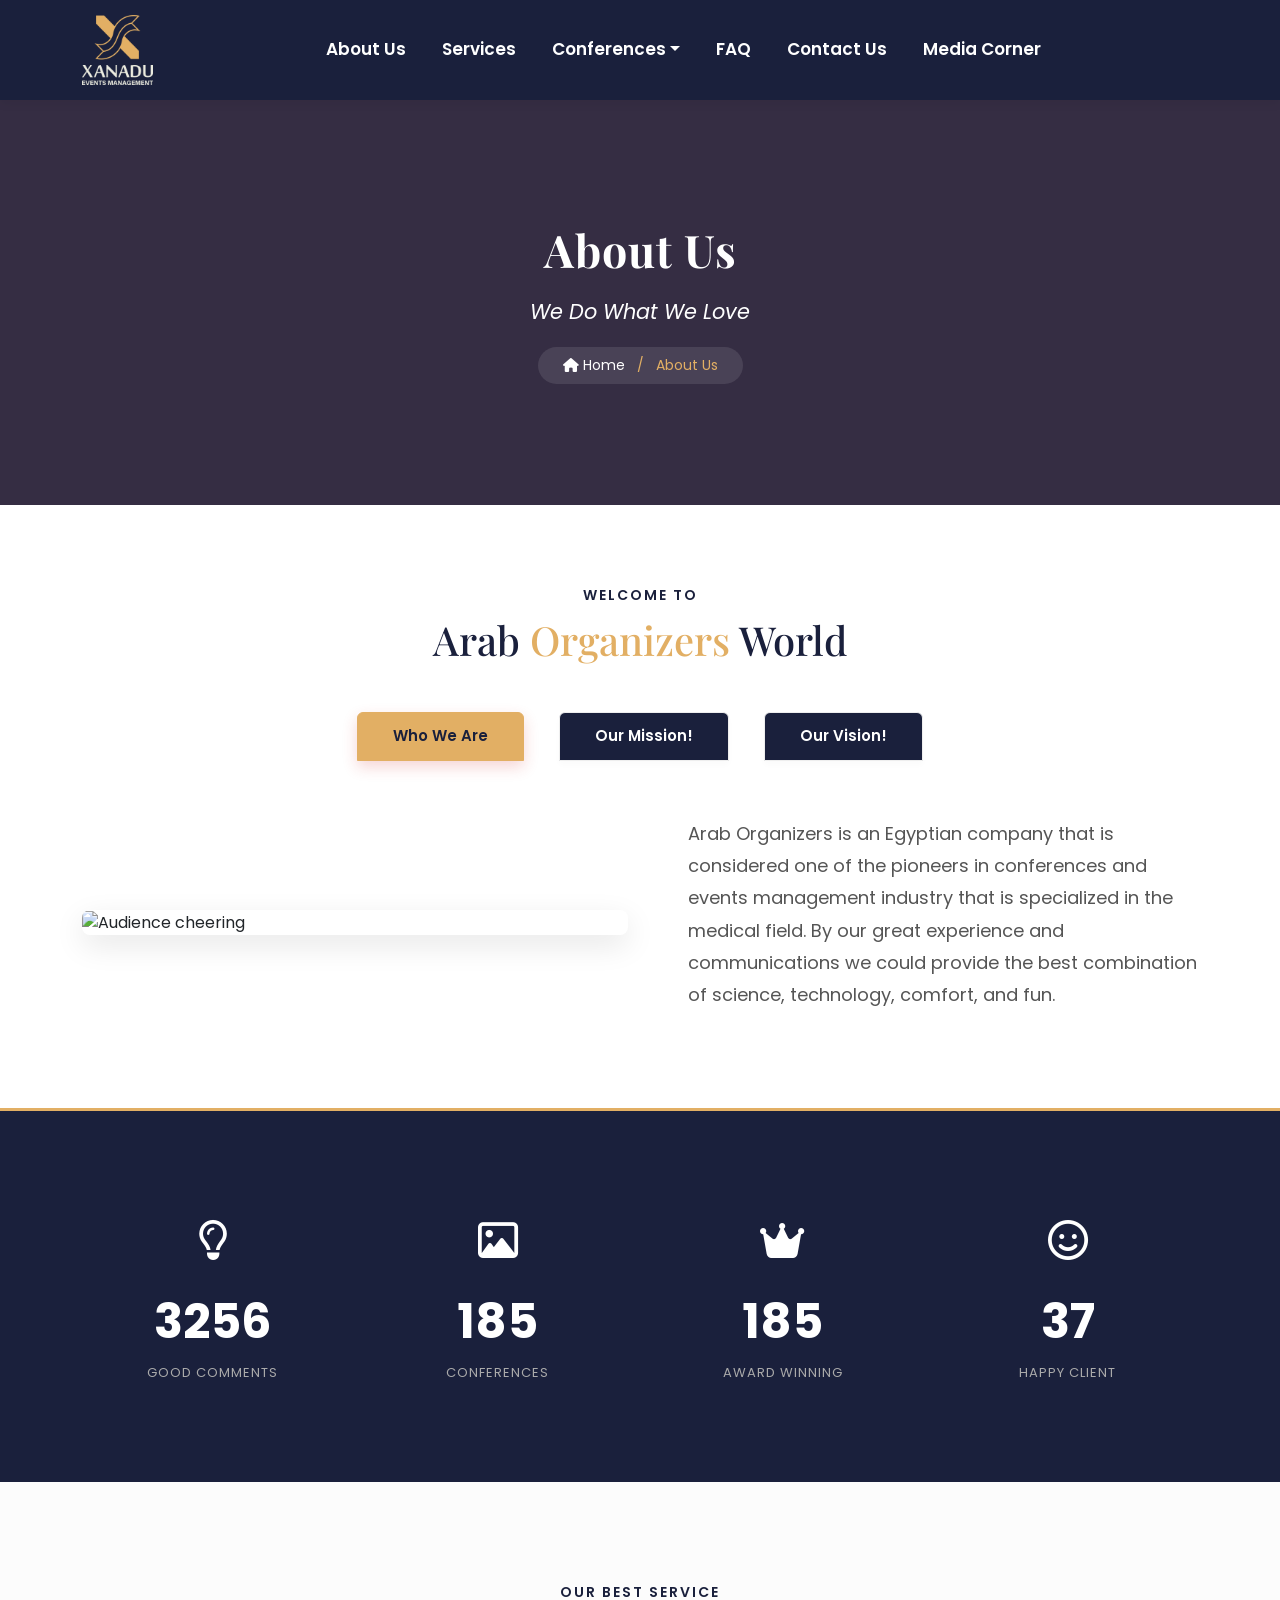
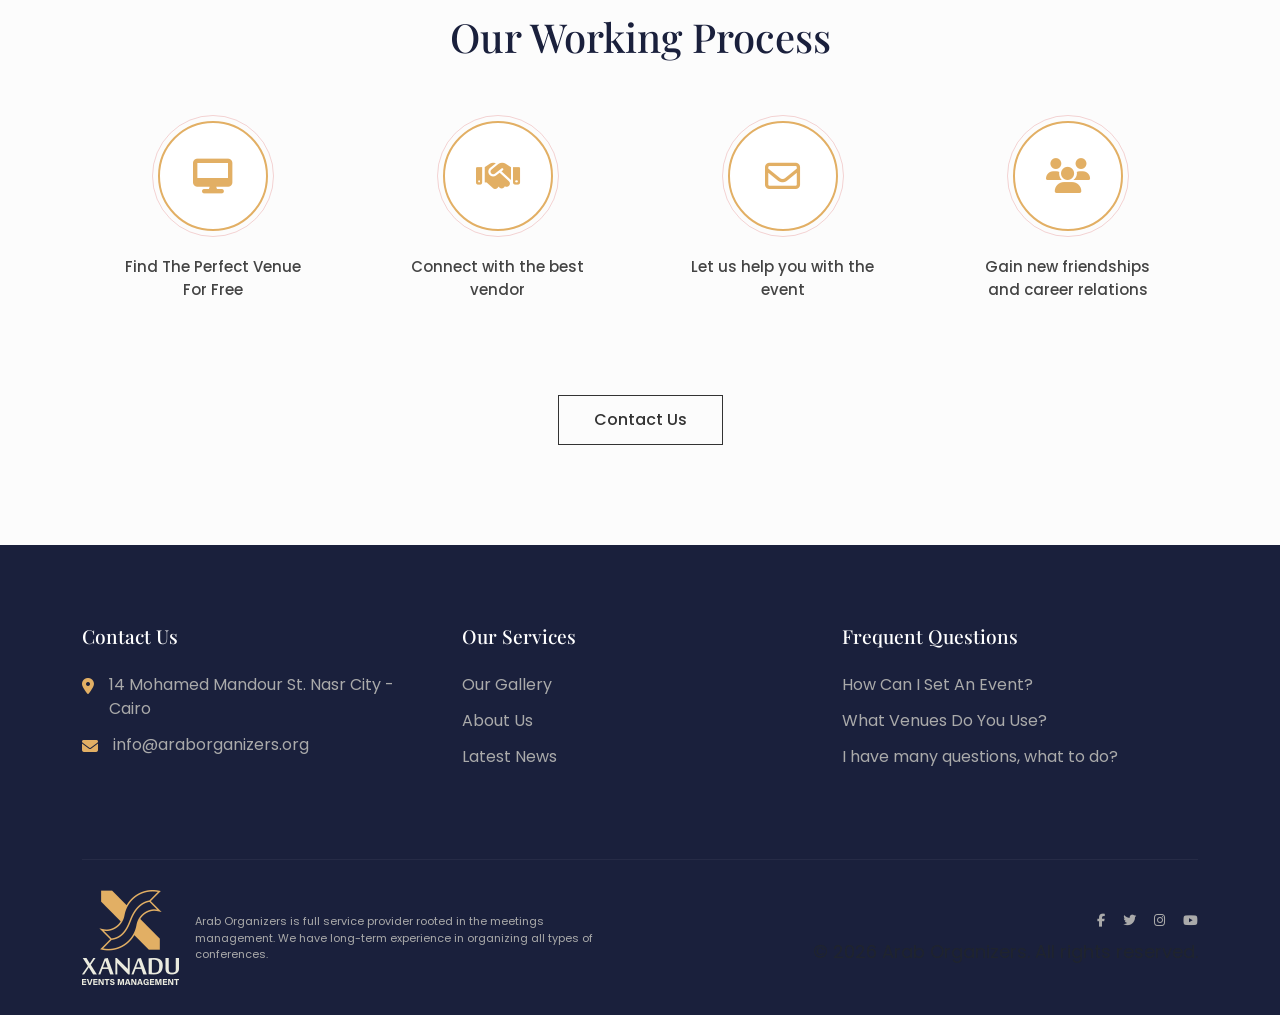
==== about.html @ 1589e089 "Add files via upload" ====
<!doctype html>
<html lang="en">
  <head>
    <meta charset="UTF-8" />
    <meta name="viewport" content="width=device-width, initial-scale=1.0" />
    <title>About Us - Arab Organizers</title>

    <!-- Bootstrap 5 CSS -->
    <link
      href="https://cdn.jsdelivr.net/npm/bootstrap@5.3.2/dist/css/bootstrap.min.css"
      rel="stylesheet"
    />

    <!-- Font Awesome for Icons -->
    <link
      rel="stylesheet"
      href="https://cdnjs.cloudflare.com/ajax/libs/font-awesome/6.4.2/css/all.min.css"
    />

    <!-- AOS Animation CSS -->
    <link href="https://unpkg.com/aos@2.3.1/dist/aos.css" rel="stylesheet" />

    <!-- Google Fonts -->
    <link
      href="https://fonts.googleapis.com/css2?family=Playfair+Display:ital,wght@0,400;0,600;0,700;1,400&family=Poppins:wght@300;400;500;600;700&display=swap"
      rel="stylesheet"
    />

    <link rel="stylesheet" href="style.css" />
    <!-- <style>
      /* ========================================== */
      /* Core Variables matching style.css */
      /* ========================================== */
      :root {
        --primary-red: #d32f2f;
        --primary-red-hover: #b71c1c;
        --dark-bg: #120923;
        --darker-bg: #0a0414;
        --text-gray: #6c757d;
        --primary-beige: #f9e49e;
        --primary-gold: #e2af64;
        --primary-navy: #1a203c;
        --primary-white: #ffffff;
      }

      html,
      body {
        overflow-x: clip;
        width: 100%;
        margin: 0;
        padding: 0;
        position: relative;
        font-family: "Poppins", sans-serif;
      }

      h1,
      h2,
      h3,
      h4,
      h5,
      h6,
      .serif-font {
        font-family: "Playfair Display", serif;
      }

      /* --- Top Bar --- */
      .top-bar {
        background-color: var(--primary-red);
        font-size: 13px;
        padding: 8px 0;
        color: white;
      }
      .top-bar a {
        color: white;
        text-decoration: none;
        margin-left: 10px;
        transition: 0.3s;
      }
      .top-bar a:hover {
        color: #f8f9fa;
        opacity: 0.8;
      }
      .social-icons a {
        margin-left: 15px;
        font-size: 14px;
      }

      /* --- Navbar --- */
      .navbar {
        box-shadow: 0 4px 10px rgba(0, 0, 0, 0.05);
        padding: 15px 0;
        background: var(--primary-navy);
        transition: all 0.3s ease;
      }
      .navbar-brand img {
        max-height: 50px;
      }
      .nav-link {
        font-weight: 600;
        font-size: 14px;
        color: var(--primary-white) !important;
        margin: 0 10px;
        text-transform: capitalize;
        transition: 0.3s;
      }
      .nav-link:hover,
      .nav-link.active {
        color: var(--primary-gold) !important;
      }
      .navbar-toggler {
        border: 2px solid var(--primary-gold) !important;
        outline: none !important;
      }
      .navbar-toggler .navbar-toggler-icon {
        background-image: url("data:image/svg+xml,%3csvg viewBox='0 0 30 30' xmlns='http://www.w3.org/2000/svg'%3e%3cpath stroke='rgba(226,175,100)' stroke-width='2' stroke-linecap='round' stroke-miterlimit='10' d='M4 7h22M4 15h22M4 23h22'/%3e%3c/svg%3e");
      }

      /* --- Page Header Banner --- */
      .page-header {
        position: relative;
        height: 45vh;
        min-height: 350px;
        display: flex;
        align-items: center;
        justify-content: center;
        overflow: hidden;
      }
      .page-header .bg-img {
        position: absolute;
        top: 0;
        left: 0;
        width: 100%;
        height: 100%;
        background-image: url("https://images.unsplash.com/photo-1511578314322-379afb476865?ixlib=rb-4.0.3&auto=format&fit=crop&w=1920&q=80");
        background-size: cover;
        background-position: center;
        background-attachment: fixed;
        z-index: 0;
      }
      .page-header .overlay {
        position: absolute;
        top: 0;
        left: 0;
        width: 100%;
        height: 100%;
        background: rgba(18, 9, 35, 0.85);
        z-index: 1;
      }
      .page-header .content {
        z-index: 2;
      }
      .page-header h1 {
        font-size: 3.5rem;
        font-weight: 700;
        letter-spacing: 2px;
      }
      .page-header p {
        color: var(--primary-white);
        font-size: 1.2rem;
      }
      .breadcrumbs {
        margin-top: 20px;
        background: rgba(255, 255, 255, 0.1);
        display: inline-block;
        padding: 8px 25px;
        border-radius: 30px;
        font-size: 14px;
      }
      .breadcrumbs span {
        color: var(--primary-gold);
      }

      /* --- About Tabs Section --- */
      .about-intro-section {
        padding: 80px 0;
        background: #ffffff;
      }
      .section-subtitle {
        color: var(--primary-red);
        font-size: 14px;
        text-transform: uppercase;
        letter-spacing: 2px;
        font-weight: 600;
        margin-bottom: 10px;
      }
      .about-intro-section h2 {
        font-size: 2.5rem;
        color: var(--primary-navy);
        margin-bottom: 40px;
      }

      .about-tabs {
        justify-content: center;
        border-bottom: none;
        margin-bottom: 40px;
        gap: 15px;
      }
      .about-tabs .nav-item {
        margin-bottom: 10px;
      }
      .about-tabs .nav-link {
        color: #333;
        background-color: #fff;
        border: 1px solid #eee;
        padding: 12px 35px;
        font-weight: 600;
        font-size: 15px;
        transition: all 0.3s ease;
        box-shadow: 0 4px 6px rgba(0, 0, 0, 0.02);
      }
      .about-tabs .nav-link:hover {
        border-color: var(--primary-red);
        color: var(--primary-red);
      }
      .about-tabs .nav-link.active {
        background-color: var(--primary-red);
        color: white;
        border-color: var(--primary-red);
        box-shadow: 0 6px 15px rgba(211, 47, 47, 0.2);
      }

      .tab-pane-content {
        animation: fadeIn 0.5s ease-in-out;
      }
      @keyframes fadeIn {
        from {
          opacity: 0;
          transform: translateY(10px);
        }
        to {
          opacity: 1;
          transform: translateY(0);
        }
      }

      .about-text-content {
        font-size: 16px;
        line-height: 1.8;
        color: #555;
      }
      .about-text-content h4 {
        color: var(--primary-navy);
        margin-bottom: 20px;
        font-size: 1.5rem;
      }
      .mission-list {
        list-style: none;
        padding: 0;
        margin-top: 20px;
      }
      .mission-list li {
        margin-bottom: 15px;
        font-size: 15px;
        display: flex;
        align-items: center;
      }
      .mission-list li i {
        color: var(--primary-red);
        font-size: 18px;
        margin-right: 15px;
      }
      .about-image-wrapper {
        position: relative;
        overflow: hidden;
        border-radius: 8px;
        box-shadow: 0 10px 30px rgba(0, 0, 0, 0.1);
      }
      .about-image-wrapper img {
        width: 100%;
        transition: transform 0.5s ease;
      }
      .about-image-wrapper:hover img {
        transform: scale(1.05);
      }

      /* --- Counters Section --- */
      .counters-section {
        background-color: var(--dark-bg);
        padding: 80px 0;
        color: white;
        text-align: center;
        border-top: 3px solid var(--primary-gold);
      }
      .counter-item {
        padding: 20px;
      }
      .counter-icon {
        font-size: 40px;
        color: white;
        margin-bottom: 15px;
        transition: transform 0.3s ease;
      }
      .counter-item:hover .counter-icon {
        transform: translateY(-10px);
        color: var(--primary-gold);
      }
      .counter-number {
        font-size: 3rem;
        font-weight: 700;
        font-family: "Poppins", sans-serif;
        margin-bottom: 5px;
      }
      .counter-title {
        font-size: 13px;
        text-transform: uppercase;
        letter-spacing: 1px;
        color: #aaa;
      }

      /* --- Working Process Section --- */
      .process-section {
        padding: 100px 0;
        background-color: #fcfcfc;
        text-align: center;
      }
      .process-title {
        font-size: 2.5rem;
        color: var(--primary-navy);
        margin-bottom: 60px;
      }
      .process-item {
        margin-bottom: 40px;
        transition: transform 0.3s ease;
      }
      .process-item:hover {
        transform: translateY(-10px);
      }
      .process-icon-box {
        width: 110px;
        height: 110px;
        border: 2px solid var(--primary-red);
        border-radius: 50%;
        display: flex;
        align-items: center;
        justify-content: center;
        margin: 0 auto 25px;
        font-size: 35px;
        color: var(--primary-red);
        background: white;
        transition: all 0.4s ease;
        position: relative;
      }
      .process-icon-box::after {
        content: "";
        position: absolute;
        top: -8px;
        left: -8px;
        right: -8px;
        bottom: -8px;
        border: 1px solid rgba(211, 47, 47, 0.2);
        border-radius: 50%;
        transition: all 0.4s ease;
      }
      .process-item:hover .process-icon-box {
        background: var(--primary-red);
        color: white;
        box-shadow: 0 10px 20px rgba(211, 47, 47, 0.3);
      }
      .process-item:hover .process-icon-box::after {
        transform: scale(1.1);
        border-color: transparent;
      }
      .process-item p {
        font-size: 15px;
        color: #444;
        font-weight: 500;
        max-width: 200px;
        margin: 0 auto;
      }
      .btn-outline-dark-custom {
        border: 1px solid #333;
        color: #333;
        padding: 12px 35px;
        font-weight: 500;
        border-radius: 0;
        margin-top: 30px;
        transition: all 0.3s;
      }
      .btn-outline-dark-custom:hover {
        background: var(--primary-navy);
        color: white;
        border-color: var(--primary-navy);
      }

      /* --- Footer --- */
      .footer {
        background-color: var(--primary-navy);
        color: #aaa;
        padding: 80px 0 30px;
        overflow: hidden;
      }
      .footer h4 {
        color: white;
        font-size: 1.2rem;
        margin-bottom: 25px;
        position: relative;
      }
      .footer-contact li {
        margin-bottom: 15px;
        display: flex;
        word-break: break-word;
      }
      .footer-contact i {
        color: var(--primary-gold);
        margin-right: 15px;
        margin-top: 5px;
      }
      .footer-links {
        list-style: none;
        padding: 0;
      }
      .footer-links li {
        margin-bottom: 12px;
      }
      .footer-links a {
        color: #aaa;
        text-decoration: none;
        transition: 0.3s;
      }
      .footer-links a:hover {
        color: var(--primary-gold);
        padding-left: 5px;
      }
      .footer-bottom {
        border-top: 1px solid rgba(255, 255, 255, 0.05);
        margin-top: 50px;
        padding-top: 30px;
        display: flex;
        flex-wrap: wrap;
        justify-content: space-between;
        align-items: center;
        font-size: 13px;
        gap: 20px;
      }
      .footer-social a {
        color: #aaa;
        margin-left: 15px;
        transition: 0.3s;
        display: inline-block;
      }
      .footer-social a:hover {
        color: var(--primary-gold);
      }

      .scroll-top {
        position: fixed;
        bottom: 30px;
        right: 30px;
        background: var(--primary-gold);
        color: white;
        width: 40px;
        height: 40px;
        display: flex;
        align-items: center;
        justify-content: center;
        border-radius: 4px;
        text-decoration: none;
        opacity: 0;
        transition: 0.3s;
        z-index: 999;
      }
      .scroll-top.show {
        opacity: 1;
      }
      .scroll-top:hover {
        color: var(--primary-navy);
      }

      /* Responsive Adjustments */
      @media (max-width: 767px) {
        .page-header h1 {
          font-size: 2.2rem;
        }
        .about-intro-section h2 {
          font-size: 1.8rem;
        }
        .footer-bottom {
          flex-direction: column;
          text-align: center;
        }
        .footer-bottom .d-flex {
          flex-direction: column;
          text-align: center;
        }
      }
    </style> -->
  </head>
  <body>
    <!-- Top Bar -->
    <!-- <div class="top-bar d-none d-lg-block">
      <div class="container d-flex justify-content-between align-items-center">
        <div class="contact-info">
          <i class="fas fa-map-marker-alt text-white"></i> 14 Mohamed Mandour
          St. Nasr City - Cairo
        </div>
        <div class="d-flex align-items-center">
          <span
            ><i class="fas fa-envelope text-white"></i> Email :
            info@araborganizers.org</span
          >
          <span class="mx-3">|</span>
          <a href="#">FAQ <i class="fas fa-caret-right"></i></a>
          <div class="social-icons ml-4">
            <a href="#"><i class="fab fa-facebook-f"></i></a>
            <a href="#"><i class="fab fa-twitter"></i></a>
            <a href="#"><i class="fab fa-youtube"></i></a>
            <a href="#"><i class="fab fa-instagram"></i></a>
          </div>
        </div>
      </div>
    </div> -->

    <!-- Navbar -->
    <nav class="navbar navbar-expand-lg sticky-top">
      <div class="container">
        <a class="navbar-brand" href="index.html">
          <!-- Placeholder for Logo -->
          <img src="assets/logo xanadu.png" alt="Arab Organizers Logo" />
        </a>
        <button
          class="navbar-toggler"
          type="button"
          data-bs-toggle="collapse"
          data-bs-target="#navbarNav"
        >
          <span class="navbar-toggler-icon"></span>
        </button>
        <div class="collapse navbar-collapse" id="navbarNav">
          <ul class="navbar-nav mx-auto">
            <li class="nav-item">
              <a class="nav-link" href="about.html">About Us</a>
            </li>
            <li class="nav-item">
              <a class="nav-link" href="services.html">Services</a>
            </li>
            <!-- <li class="nav-item">
              <a class="nav-link active" href="#">Home</a>
            </li> -->
            <li class="nav-item dropdown">
              <a
                class="nav-link dropdown-toggle"
                href="#"
                role="button"
                data-bs-toggle="dropdown"
                >Conferences</a
              >
              <ul class="dropdown-menu">
                <li>
                  <a class="dropdown-item" href="conferences.html">Upcoming</a>
                </li>
                <li><a class="dropdown-item" href="#">Past</a></li>
              </ul>
            </li>
            <li class="nav-item">
              <a class="nav-link" href="FAQ.html">FAQ</a>
            </li>
            <!-- <li class="nav-item dropdown">
              <a
                class="nav-link dropdown-toggle"
                href="#"
                role="button"
                data-bs-toggle="dropdown"
                >News Letter</a
              >
            </li> -->
            <li class="nav-item">
              <a class="nav-link" href="contact.html">Contact Us</a>
            </li>
            <li class="nav-item">
              <a class="nav-link" href="media-corner.html">Media Corner</a>
            </li>
          </ul>
          <!-- <button class="search-btn"><i class="fas fa-search"></i></button> -->
        </div>
      </div>
    </nav>

    <!-- Page Header (Hero) -->
    <div class="page-header">
      <div class="bg-img"></div>
      <div class="overlay"></div>
      <div class="content text-center text-white w-100 px-3">
        <h1 class="mb-3" data-aos="zoom-in" data-aos-duration="1000">
          About Us
        </h1>
        <p class="mb-0" data-aos="fade-up" data-aos-delay="200">
          We Do What We Love
        </p>
        <div class="breadcrumbs" data-aos="fade-up" data-aos-delay="400">
          <i class="fas fa-home"></i> Home <span class="mx-2">/</span>
          <span>About Us</span>
        </div>
      </div>
    </div>

    <!-- About Intro / Tabs Section -->
    <section class="about-intro-section">
      <div class="container">
        <div class="text-center mb-5" data-aos="fade-up">
          <div class="section-subtitle">WELCOME TO</div>
          <h2 class="serif-font">
            Arab
            <span style="color: var(--primary-gold)">Organizers</span> World
          </h2>
        </div>

        <!-- Navigation Tabs -->
        <ul
          class="nav nav-tabs about-tabs"
          id="aboutTab"
          role="tablist"
          data-aos="fade-up"
          data-aos-delay="100"
        >
          <li class="nav-item" role="presentation">
            <button
              class="nav-link active"
              id="who-we-are-tab"
              data-bs-toggle="tab"
              data-bs-target="#who-we-are"
              type="button"
              role="tab"
              aria-controls="who-we-are"
              aria-selected="true"
            >
              Who we are
            </button>
          </li>
          <li class="nav-item" role="presentation">
            <button
              class="nav-link"
              id="mission-tab"
              data-bs-toggle="tab"
              data-bs-target="#mission"
              type="button"
              role="tab"
              aria-controls="mission"
              aria-selected="false"
            >
              Our Mission!
            </button>
          </li>
          <li class="nav-item" role="presentation">
            <button
              class="nav-link"
              id="vision-tab"
              data-bs-toggle="tab"
              data-bs-target="#vision"
              type="button"
              role="tab"
              aria-controls="vision"
              aria-selected="false"
            >
              Our Vision!
            </button>
          </li>
        </ul>

        <!-- Tab Content -->
        <div class="tab-content mt-5" id="aboutTabContent">
          <!-- Who We Are Tab -->
          <div
            class="tab-pane fade show active tab-pane-content"
            id="who-we-are"
            role="tabpanel"
            aria-labelledby="who-we-are-tab"
          >
            <div class="row align-items-center">
              <div class="col-lg-6 mb-4 mb-lg-0">
                <div class="about-image-wrapper">
                  <img
                    src="https://images.unsplash.com/photo-1540575467063-178a50c2df87?ixlib=rb-4.0.3&auto=format&fit=crop&w=800&q=80"
                    alt="Audience cheering"
                  />
                </div>
              </div>
              <div class="col-lg-6 ps-lg-5">
                <div class="about-text-content">
                  <p>
                    Arab Organizers is an Egyptian company that is considered
                    one of the pioneers in conferences and events management
                    industry that is specialized in the medical field. By our
                    great experience and communications we could provide the
                    best combination of science, technology, comfort, and fun.
                  </p>
                </div>
              </div>
            </div>
          </div>

          <!-- Mission Tab -->
          <div
            class="tab-pane fade tab-pane-content"
            id="mission"
            role="tabpanel"
            aria-labelledby="mission-tab"
          >
            <div class="row align-items-center">
              <div class="col-lg-6 mb-4 mb-lg-0 order-2 order-lg-1">
                <div class="about-text-content">
                  <h4>
                    Deliver top-notch events, Inspire the region with our
                    talents and Create value that makes a difference!
                  </h4>
                  <ul class="mission-list">
                    <li>
                      <i class="far fa-check-square"></i> We Help Deliver
                      Science.
                    </li>
                    <li>
                      <i class="far fa-check-square"></i> Culture Exchanging.
                    </li>
                    <li><i class="far fa-check-square"></i> Comfortability.</li>
                    <li><i class="far fa-check-square"></i> Joy.</li>
                    <li>
                      <i class="far fa-check-square"></i> Valuable Network.
                    </li>
                  </ul>
                </div>
              </div>
              <div class="col-lg-6 order-1 order-lg-2 mb-4 mb-lg-0">
                <div class="about-image-wrapper">
                  <img
                    src="https://images.unsplash.com/photo-1511578314322-379afb476865?ixlib=rb-4.0.3&auto=format&fit=crop&w=800&q=80"
                    alt="People celebrating"
                  />
                </div>
              </div>
            </div>
          </div>

          <!-- Vision Tab -->
          <div
            class="tab-pane fade tab-pane-content"
            id="vision"
            role="tabpanel"
            aria-labelledby="vision-tab"
          >
            <div class="row align-items-center">
              <div class="col-lg-6 mb-4 mb-lg-0">
                <div class="about-image-wrapper">
                  <img
                    src="https://images.unsplash.com/photo-1475721027785-f74eccf877e2?ixlib=rb-4.0.3&auto=format&fit=crop&w=800&q=80"
                    alt="Conference stage"
                  />
                </div>
              </div>
              <div class="col-lg-6 ps-lg-5">
                <div class="about-text-content">
                  <h4>
                    To Grow One of The Biggest Event Management Company
                    Operating in Diverse Sectors in local and international
                    Regions.
                  </h4>
                </div>
              </div>
            </div>
          </div>
        </div>
      </div>
    </section>

    <!-- Counters Section -->
    <section class="counters-section" id="counters-section">
      <div class="container">
        <div class="row">
          <!-- Counter 1 -->
          <div
            class="col-lg-3 col-md-6 counter-item"
            data-aos="fade-up"
            data-aos-delay="100"
          >
            <div class="counter-icon"><i class="far fa-lightbulb"></i></div>
            <div class="counter-number" data-target="17499">0</div>
            <div class="counter-title">GOOD COMMENTS</div>
          </div>
          <!-- Counter 2 -->
          <div
            class="col-lg-3 col-md-6 counter-item"
            data-aos="fade-up"
            data-aos-delay="200"
          >
            <div class="counter-icon"><i class="far fa-image"></i></div>
            <div class="counter-number" data-target="956">0</div>
            <div class="counter-title">CONFERENCES</div>
          </div>
          <!-- Counter 3 -->
          <div
            class="col-lg-3 col-md-6 counter-item"
            data-aos="fade-up"
            data-aos-delay="300"
          >
            <div class="counter-icon"><i class="fas fa-crown"></i></div>
            <div class="counter-number" data-target="878">0</div>
            <div class="counter-title">AWARD WINNING</div>
          </div>
          <!-- Counter 4 -->
          <div
            class="col-lg-3 col-md-6 counter-item"
            data-aos="fade-up"
            data-aos-delay="400"
          >
            <div class="counter-icon"><i class="far fa-smile"></i></div>
            <div class="counter-number" data-target="125">0</div>
            <div class="counter-title">HAPPY CLIENT</div>
          </div>
        </div>
      </div>
    </section>

    <!-- Working Process Section -->
    <section class="process-section">
      <div class="container">
        <div class="text-center mb-5" data-aos="fade-up">
          <div class="section-subtitle">OUR BEST SERVICE</div>
          <h2 class="process-title serif-font">Our Working Process</h2>
        </div>

        <div class="row mt-5">
          <!-- Step 1 -->
          <div
            class="col-lg-3 col-md-6"
            data-aos="fade-up"
            data-aos-delay="100"
          >
            <div class="process-item">
              <div class="process-icon-box">
                <i class="fas fa-desktop"></i>
              </div>
              <p>Find The Perfect Venue For Free</p>
            </div>
          </div>
          <!-- Step 2 -->
          <div
            class="col-lg-3 col-md-6"
            data-aos="fade-up"
            data-aos-delay="200"
          >
            <div class="process-item">
              <div class="process-icon-box">
                <i class="fas fa-handshake"></i>
              </div>
              <p>Connect with the best vendor</p>
            </div>
          </div>
          <!-- Step 3 -->
          <div
            class="col-lg-3 col-md-6"
            data-aos="fade-up"
            data-aos-delay="300"
          >
            <div class="process-item">
              <div class="process-icon-box">
                <i class="far fa-envelope"></i>
              </div>
              <p>Let us help you with the event</p>
            </div>
          </div>
          <!-- Step 4 -->
          <div
            class="col-lg-3 col-md-6"
            data-aos="fade-up"
            data-aos-delay="400"
          >
            <div class="process-item">
              <div class="process-icon-box">
                <i class="fas fa-users"></i>
              </div>
              <p>Gain new friendships and career relations</p>
            </div>
          </div>
        </div>

        <div class="text-center mt-4" data-aos="zoom-in" data-aos-delay="500">
          <a href="#" class="btn btn-outline-dark-custom">Contact Us</a>
        </div>
      </div>
    </section>

    <!-- Footer -->
    <footer class="footer">
      <div class="container">
        <div class="row">
          <div class="col-lg-4 col-md-6 mb-4">
            <h4>Contact Us</h4>
            <ul class="footer-links footer-contact">
              <li>
                <i class="fas fa-map-marker-alt"></i> 14 Mohamed Mandour St.
                Nasr City - Cairo
              </li>
              <li><i class="fas fa-envelope"></i> info@araborganizers.org</li>
            </ul>
          </div>
          <div class="col-lg-4 col-md-6 mb-4">
            <h4>Our Services</h4>
            <ul class="footer-links">
              <li><a href="#">Our Gallery</a></li>
              <li><a href="#">About Us</a></li>
              <li><a href="#">Latest News</a></li>
            </ul>
          </div>
          <div class="col-lg-4 col-md-12 mb-4">
            <h4>Frequent Questions</h4>
            <ul class="footer-links">
              <li><a href="#">How Can I Set An Event?</a></li>
              <li><a href="#">What Venues Do You Use?</a></li>
              <li><a href="#">I have many questions, what to do?</a></li>
            </ul>
          </div>
        </div>

        <div class="footer-bottom">
          <div class="d-flex align-items-center">
            <img src="assets/logo xanadu.png" alt="Logo" class="me-3" />
            <p class="mb-0" style="max-width: 400px; font-size: 11px">
              Arab Organizers is full service provider rooted in the meetings
              management. We have long-term experience in organizing all types
              of conferences.
            </p>
          </div>
          <div>
            <div class="footer-social text-end mb-2">
              <a href="#"><i class="fab fa-facebook-f"></i></a>
              <a href="#"><i class="fab fa-twitter"></i></a>
              <a href="#"><i class="fab fa-instagram"></i></a>
              <a href="#"><i class="fab fa-youtube"></i></a>
            </div>
            <p class="mb-0 text-muted">
              © 2026 Arab Organizers. All rights reserved.
            </p>
          </div>
        </div>
      </div>
    </footer>

    <!-- Scroll to Top Button -->
    <a href="#" class="scroll-top" id="scrollTop">
      <i class="fas fa-chevron-up"></i>
    </a>

    <!-- Bootstrap & Scripts -->
    <script src="https://cdn.jsdelivr.net/npm/bootstrap@5.3.2/dist/js/bootstrap.bundle.min.js"></script>
    <script src="https://unpkg.com/aos@2.3.1/dist/aos.js"></script>

    <script>
      // 1. Initialize AOS Animations
      AOS.init({
        duration: 800,
        once: true,
        offset: 80,
      });

      // 2. Animated Number Counters logic
      const counters = document.querySelectorAll(".counter-number");
      const speed = 200;

      const startCounters = () => {
        counters.forEach((counter) => {
          const updateCount = () => {
            const target = +counter.getAttribute("data-target");
            const count = +counter.innerText;
            const inc = target / speed;

            if (count < target) {
              counter.innerText = Math.ceil(count + inc);
              setTimeout(updateCount, 15); // Adjust speed of counting here
            } else {
              counter.innerText = target;
            }
          };
          updateCount();
        });
      };

      // Run counters when section is scrolled into view
      const observer = new IntersectionObserver(
        (entries, observer) => {
          entries.forEach((entry) => {
            if (entry.isIntersecting) {
              startCounters();
              observer.unobserve(entry.target);
            }
          });
        },
        { threshold: 0.5 },
      );

      const counterSection = document.getElementById("counters-section");
      if (counterSection) {
        observer.observe(counterSection);
      }

      // 3. Scroll to Top Button Logic
      const scrollTopBtn = document.getElementById("scrollTop");
      window.addEventListener("scroll", () => {
        if (window.pageYOffset > 300) {
          scrollTopBtn.classList.add("show");
        } else {
          scrollTopBtn.classList.remove("show");
        }
      });

      scrollTopBtn.addEventListener("click", (e) => {
        e.preventDefault();
        window.scrollTo({ top: 0, behavior: "smooth" });
      });
    </script>
  </body>
</html>
---- style.css ----
/* :root {
  --primary-red: #d32f2f;
  --primary-red-hover: #b71c1c;
  --dark-bg: #120923;
  --darker-bg: #0a0414;
  --text-gray: #6c757d;
  --primary-beige: #f9e49e;
  --primary-gold: #e2af64;
  --primary-navy: #1a203c;
  --primary-white: #ffffff;
} */
:root {
  --primary-red: #d32f2f;
  --primary-red-hover: #b71c1c;
  --dark-bg: #120923;
  --darker-bg: #0a0414;
  --text-gray: #6c757d;
  --primary-beige: #f9e49e;
  --primary-gold: #e2af64;
  --primary-navy: #1a203c;
  --primary-white: #ffffff;
}

/* إصلاح مشكلة السكرول الجانبي في الموبايل */
html,
body {
  overflow-x: clip;
  width: 100%;
  margin: 0;
  padding: 0;
  position: relative;
}

body {
  font-family: "Poppins", sans-serif;
}

h1,
h2,
h3,
h4,
h5,
h6,
.serif-font {
  font-family: "Playfair Display", serif;
  font-size: 3rem;
}
p {
  font-size: 18px;
}

/* --- Top Bar --- */
.top-bar {
  background-color: var(--primary-red);
  font-size: 13px;
  padding: 8px 0;
}
.top-bar a {
  color: white;
  text-decoration: none;
  margin-left: 10px;
  transition: 0.3s;
}
.top-bar a:hover {
  color: #f8f9fa;
  opacity: 0.8;
}
.social-icons a {
  margin-left: 15px;
  font-size: 14px;
}

/* --- Navbar --- */
.navbar {
  box-shadow: 0 4px 10px rgba(0, 0, 0, 0.05);
  padding: 15px 0;
  background: var(--primary-navy);
  transition: all 0.3s ease;
}
.navbar-brand {
  padding: 0;
}
.navbar-brand img {
  max-height: 70px;
}
.nav-link {
  font-weight: 600;
  font-size: 17px;
  color: var(--primary-white) !important;
  margin: 0 10px;
  text-transform: capitalize;
  transition: 0.3s;
}
.nav-link:hover,
.nav-link.active {
  color: var(--primary-gold) !important;
}
.search-btn {
  background-color: var(--primary-red);
  color: white;
  border: none;
  padding: 5px 12px;
  border-radius: 4px;
  transition: 0.3s;
}
.search-btn:hover {
  background-color: var(--primary-red-hover);
}
/* تعديل زر الهامبرغر في الموبايل */
.navbar-toggler {
  border: 2px solid var(--primary-gold) !important;
  outline: none !important;
}
.navbar-toggler .navbar-toggler-icon {
  background-image: url("data:image/svg+xml,%3csvg viewBox='0 0 30 30' xmlns='http://www.w3.org/2000/svg'%3e%3cpath stroke='rgba(226,175,100)' stroke-width='2' stroke-linecap='round' stroke-miterlimit='10' d='M4 7h22M4 15h22M4 23h22'/%3e%3c/svg%3e");
}

/* .navbar-toggler .navbar-toggler-icon {
  background-image: url("data:image/svg+xml,%3csvg xmlns='http://www.w3.org/2000/svg' viewBox='0 0 30 30'%3e%3cpath stroke='rgb(226 175 100)' stroke-linecap='round' stroke-miterlimit='10' stroke-width='2' d='M4 7h22M4 15h22M4 23h22'/%3e%3c/svg%3e");
} */

/* --- Hero Section --- */
.hero-section {
  position: relative;
  height: 80vh;
  min-height: 500px;
}
.heroSwiper {
  width: 100%;
  height: 100%;
}
.heroSwiper .swiper-slide {
  position: relative;
  display: flex;
  align-items: center;
  overflow: hidden;
}

.hero-bg {
  position: absolute;
  top: 0;
  left: 0;
  width: 100%;
  height: 100%;
  background-size: cover;
  background-position: center;
  background-repeat: no-repeat;
  transition: transform 7s linear;
  transform: scale(1);
  z-index: 0;
}
.swiper-slide-active .hero-bg,
.swiper-slide-duplicate-active .hero-bg {
  transform: scale(1.15);
}

.hero-overlay {
  position: absolute;
  top: 0;
  left: 0;
  width: 100%;
  height: 100%;
  background: rgba(0, 0, 0, 0.55);
  z-index: 1;
}
.hero-content {
  position: relative;
  z-index: 2;
  color: white;
  max-width: 800px;
  padding: 0 15px; /* حماية للنصوص في الشاشات الصغيرة */
}

.hero-content h1,
.hero-content .subtitle-list,
.hero-content p,
.hero-content .btn-wrap {
  opacity: 0;
  transform: translateY(50px);
  transition:
    opacity 0.8s ease,
    transform 0.8s ease;
}

.swiper-slide-active .hero-content h1,
.swiper-slide-duplicate-active .hero-content h1 {
  opacity: 1;
  transform: translateY(0);
  transition-delay: 0.3s;
}
.swiper-slide-active .hero-content .subtitle-list,
.swiper-slide-duplicate-active .hero-content .subtitle-list {
  opacity: 1;
  transform: translateY(0);
  transition-delay: 0.5s;
}
.swiper-slide-active .hero-content p,
.swiper-slide-duplicate-active .hero-content p {
  opacity: 1;
  transform: translateY(0);
  transition-delay: 0.7s;
}
.swiper-slide-active .hero-content .btn-wrap,
.swiper-slide-duplicate-active .hero-content .btn-wrap {
  opacity: 1;
  transform: translateY(0);
  transition-delay: 0.9s;
}

.hero-content h1 {
  font-size: 3.5rem;
  font-weight: 700;
  line-height: 1.2;
  margin-bottom: 20px;
}
.btn-custom {
  background-color: var(--primary-navy);
  color: var(--primary-gold);
  padding: 12px 30px;
  border-radius: 0;
  font-weight: 500;
  text-transform: uppercase;
  border: 2px solid var(--primary-navy);
  transition: all 0.3s ease;
}
.btn-custom:hover {
  background-color: var(--primary-white);
  color: var(--primary-navy);
}
.btn-outline-custom {
  background-color: transparent;
  color: white;
  padding: 12px 30px;
  border-radius: 0;
  font-weight: 500;
  text-transform: uppercase;
  border: 2px solid white;
  transition: all 0.3s ease;
}
.btn-outline-custom:hover {
  background-color: white;
  color: #333;
}

.heroSwiper .swiper-button-next::after,
.heroSwiper .swiper-button-prev::after {
  font-size: 24px;
  font-weight: bold;
}
.heroSwiper .swiper-button-next,
.heroSwiper .swiper-button-prev {
  color: white;
  background: rgba(255, 255, 255, 0.1);
  width: 50px;
  height: 50px;
  border-radius: 50%;
  transition: 0.3s;
}
.heroSwiper .swiper-button-next:hover,
.heroSwiper .swiper-button-prev:hover {
  background: var(--primary-gold);
}

/* --- About Section --- */
.about-section {
  padding: 100px 0;
  overflow: hidden;
}
.about-img-wrap {
  position: relative;
  min-height: 450px;
}
.about-img-wrap img {
  position: absolute;
  border: 8px solid white;
  box-shadow: 0 10px 30px rgba(0, 0, 0, 0.1);
  transition: transform 0.5s ease;
}
.about-img-wrap img:hover {
  transform: scale(1.03);
  z-index: 5;
}
.img-1 {
  top: 0;
  left: 0;
  width: 70%;
  z-index: 1;
}
.img-2 {
  bottom: 0;
  right: 0;
  width: 60%;
  z-index: 2;
}

.section-title {
  /* font-size: 2.5rem; */
  margin-bottom: 20px;
  color: #222;
}
.about-text {
  color: var(--text-gray);
  line-height: 1.8;
  margin-bottom: 30px;
}
.counter-box {
  margin-top: 40px;
}
.counter-num {
  font-size: 2.5rem;
  font-weight: 700;
  color: var(--primary-navy);
  font-family: "Poppins", sans-serif;
  margin-bottom: 5px;
}
.counter-text {
  font-size: 14px;
  color: #555;
  font-weight: 500;
}
.about-section .counter-box .col-4 {
  text-align: center;
}

/* --- Services Section --- */
.services-section {
  background-color: var(--primary-navy);
  padding: 100px 0;
  color: white;
  overflow: hidden;
}
.services-section .section-title {
  color: white;
  text-align: center;
  margin-bottom: 60px;
}
.services-section .section-title::after {
  content: "﹋﹋﹋";
  display: block;
  color: var(--text-gray);
  font-size: 20px;
  letter-spacing: 5px;
  margin-top: 10px;
}
.service-box {
  padding: 40px 20px;
  text-align: center;
  border: 1px solid rgba(255, 255, 255, 0.05);
  transition: all 0.4s ease;
  height: 100%;
}
.service-box:hover {
  background-color: rgba(255, 255, 255, 0.03);
  transform: translateY(-10px);
  border-color: var(--primary-gold);
}
.service-icon {
  font-size: 40px;
  color: white;
  margin-bottom: 20px;
  transition: color 0.3s;
}
.service-box:hover .service-icon {
  color: var(--primary-gold);
}
.service-box h4 {
  font-size: 1.2rem;
  margin-bottom: 15px;
}
.service-box p {
  color: #aaa;
  font-size: 14px;
  line-height: 1.7;
}

/* --- Events Section --- */
.events-section {
  padding: 100px 0;
  background-color: #fcfcfc;
  overflow: hidden;
}
.events-section .section-title {
  text-align: center;
  margin-bottom: 60px;
}
.events-section .section-title span {
  color: var(--primary-gold);
}
.events-section .section-title::after {
  content: "﹋﹋﹋";
  display: block;
  color: #ccc;
  font-size: 20px;
  letter-spacing: 5px;
  margin-top: 10px;
}
.event-card {
  border: none;
  border-radius: 0;
  box-shadow: 0 5px 20px rgba(0, 0, 0, 0.05);
  transition: transform 0.3s ease;
  background: white;
  height: 100%;
}
.event-card:hover {
  transform: translateY(-5px);
  box-shadow: 0 10px 30px rgba(0, 0, 0, 0.1);
}
.event-card img {
  border-radius: 0;
  height: 350px;
  object-fit: cover;
  width: 100%;
}
.event-card .card-body {
  padding: 30px;
}
.event-date {
  color: var(--primary-gold);
  font-weight: 700;
  font-size: 24px;
  line-height: 1;
  text-align: center;
  border-right: 1px solid #eee;
  padding-right: 15px;
  margin-right: 15px;
  min-width: 60px;
}
.event-date span {
  display: block;
  font-size: 12px;
  font-weight: 400;
  text-transform: uppercase;
}
.event-title {
  font-size: 1.1rem;
  font-weight: 600;
  margin-bottom: 10px;
  font-family: "Playfair Display", serif;
}
.event-desc {
  font-size: 13px;
  color: var(--text-gray);
  margin-bottom: 15px;
}
.event-location {
  font-size: 12px;
  color: #888;
  margin-bottom: 20px;
}
.event-location i {
  color: var(--primary-gold);
  margin-right: 5px;
}
.btn-read-more {
  background-color: var(--primary-navy);
  color: white;
  padding: 8px 20px;
  font-size: 13px;
  border-radius: 4px;
  text-decoration: none;
  transition: 0.3s;
}
.btn-read-more:hover {
  background-color: var(--primary-gold);
  color: white;
}

/* --- Testimonial Section --- */
.testimonial-section {
  padding: 100px 0;
  background-color: #f9f9f9;
  overflow: hidden;
}
.testi-wrapper {
  position: relative;
  display: flex;
  align-items: center;
}
.testi-img {
  width: 50%;
}
.testi-img img {
  width: 100%;
  height: 500px;
  object-fit: cover;
}
.testi-content {
  background: linear-gradient(
    135deg,
    rgba(40, 20, 60, 0.5),
    rgba(20, 10, 30, 0.2)
  );
  backdrop-filter: blur(25px) saturate(200%);
  -webkit-backdrop-filter: blur(25px) saturate(200%);
  border: 1px solid rgba(255, 255, 255, 0.15);
  border-top: 1px solid rgba(255, 255, 255, 0.35);
  border-left: 1px solid rgba(255, 255, 255, 0.35);
  border-radius: 24px;
  /* background-color: rgba(26, 32, 60, 0.6);
  backdrop-filter: blur(30px);
  border-radius: 21px;
  -webkit-backdrop-filter: blur(12px);
  border: 1px solid rgba(255, 255, 255, 0.1); */
  color: white;
  padding: 60px;
  width: 55%;
  position: absolute;
  right: 0;
  box-shadow: -10px 10px 30px rgba(0, 0, 0, 0.1);
}
.testi-content h5 {
  color: var(--primary-gold);
  font-size: 12px;
  text-transform: uppercase;
  letter-spacing: 2px;
  margin-bottom: 10px;
}
.testi-content h2 {
  font-size: 2.5rem;
  margin-bottom: 30px;
}
.client-info {
  display: flex;
  align-items: center;
  margin-bottom: 30px;
}
.client-info img {
  width: 60px;
  height: 60px;
  border-radius: 50%;
  margin-right: 15px;
  border: 2px solid rgba(255, 255, 255, 0.2);
}
.client-info h6 {
  margin: 0;
  font-size: 16px;
}
.client-info p {
  margin: 0;
  font-size: 12px;
  color: var(--primary-navy);
}
.quote-text {
  font-style: italic;
  color: #ccc;
  line-height: 1.8;
  border-left: 3px solid var(--primary-gold);
  padding-left: 20px;
  position: relative;
}
.quote-icon {
  position: absolute;
  right: 20px;
  bottom: -20px;
  font-size: 80px;
  color: rgba(255, 255, 255, 0.05);
  line-height: 1;
}

/* --- Clients Section --- */
.clients-section {
  padding: 80px 0;
  background-color: white;
  text-align: center;
  overflow: hidden;
}
.clients-section .section-title {
  margin-bottom: 40px;
}
.clients-section .section-title span {
  color: var(--primary-gold);
}
.clients-section .section-title::after {
  content: "﹋﹋﹋";
  display: block;
  color: #ccc;
  font-size: 20px;
  letter-spacing: 5px;
  margin-top: 10px;
}
.clientsSwiper {
  width: 100%;
  padding: 20px 0;
}
.swiper-slide {
  display: flex;
  align-items: center;
  justify-content: center;
}
.client-logo img {
  max-width: 150px;
  max-height: 80px;
  object-fit: contain;
  opacity: 0.6;
  transition: 0.3s;
  cursor: grab;
  filter: grayscale(100%);
}
.client-logo img:active {
  cursor: grabbing;
}
.client-logo img:hover {
  opacity: 1;
  filter: grayscale(0%);
  transform: scale(1.1);
}

/* --- Footer --- */
.footer {
  background-color: var(--primary-navy);
  color: #aaa;
  padding: 80px 0 30px;
  overflow: hidden;
}
.footer h4 {
  color: white;
  font-size: 1.2rem;
  margin-bottom: 25px;
  position: relative;
}
.footer-contact li {
  margin-bottom: 15px;
  display: flex;
  word-break: break-word;
}
.footer-contact i {
  color: var(--primary-gold);
  margin-right: 15px;
  margin-top: 5px;
}
.footer-links {
  list-style: none;
  padding: 0;
}
.footer-links li {
  margin-bottom: 12px;
}
.footer-links a {
  color: #aaa;
  text-decoration: none;
  transition: 0.3s;
}
.footer-links a:hover {
  color: var(--primary-gold);
  padding-left: 5px;
}
.footer-bottom {
  border-top: 1px solid rgba(255, 255, 255, 0.05);
  margin-top: 50px;
  padding-top: 30px;
  display: flex;
  flex-wrap: wrap; /* السماح بالتفاف العناصر في الموبايل لمنع تجاوز العرض */
  justify-content: space-between;
  align-items: center;
  font-size: 13px;
  gap: 20px;
}
.footer-bottom img {
  max-width: 100px;
  height: auto;
}
.footer-social a {
  color: #aaa;
  margin-left: 15px;
  transition: 0.3s;
  display: inline-block;
}
.footer-social a:hover {
  color: var(--primary-gold);
}

.scroll-top {
  position: fixed;
  bottom: 30px;
  right: 30px;
  background: var(--primary-gold);
  color: white;
  width: 40px;
  height: 40px;
  display: flex;
  align-items: center;
  justify-content: center;
  border-radius: 4px;
  text-decoration: none;
  opacity: 0;
  transition: 0.3s;
  z-index: 999;
}
.scroll-top.show {
  opacity: 1;
}
.scroll-top:hover {
  /* background: var(--primary-navy); */
  color: var(--primary-navy);
}

/* ============================== */
/* Responsive Fixes & Mobile Mode */
/* ============================== */
@media (max-width: 991px) {
  .testi-wrapper {
    flex-direction: column;
  }
  .testi-img,
  .testi-content {
    width: 100%;
    position: relative;
  }
  .testi-img img {
    height: 300px;
  }
  .testi-content {
    padding: 40px;
  }
  .hero-content h1 {
    font-size: 2.2rem;
  }
  .hero-content .subtitle-list {
    font-size: 1rem !important;
  }
}

@media (max-width: 767px) {
  /* تعديلات الفوتر في الموبايل لمنع خروج العناصر عن الشاشة */
  .footer-bottom {
    flex-direction: column;
    text-align: center;
  }
  .footer-bottom .d-flex {
    flex-direction: column;
    text-align: center;
  }
  .footer-bottom img {
    margin: 0 0 15px 0 !important;
  }
  .footer-social {
    text-align: center !important;
    margin: 15px 0 10px 0;
  }
  .footer-social a {
    margin: 0 10px;
  }

  /* تعديلات قسم الأرقام */
  .counter-box .col-4 {
    width: 100%;
    margin-bottom: 30px;
  }
  .counter-box {
    text-align: center;
  }

  /* أزرار الهيرو سكشن لتلائم الشاشات الصغيرة */
  .hero-content .btn-wrap {
    display: flex;
    flex-direction: column;
    gap: 15px;
    align-items: center;
  }
  .hero-content .btn-custom,
  .hero-content .btn-outline-custom {
    margin: 0 !important;
    width: 100%;
    max-width: 300px;
  }

  .section-title {
    font-size: 2rem;
  }
}

/* ============================== */
/* Services Page */
/* ============================== */

/* --- Page Header Banner --- */
.page-header {
  position: relative;
  height: 45vh;
  min-height: 350px;
  display: flex;
  align-items: center;
  justify-content: center;
  overflow: hidden;
}
.page-header .bg-img {
  position: absolute;
  top: 0;
  left: 0;
  width: 100%;
  height: 100%;
  background-image: url("https://images.unsplash.com/photo-1459749411175-04bf5292ceea?ixlib=rb-4.0.3&auto=format&fit=crop&w=1920&q=80");
  background-size: cover;
  background-position: center;
  background-attachment: fixed;
  z-index: 0;
}
.page-header .overlay {
  position: absolute;
  top: 0;
  left: 0;
  width: 100%;
  height: 100%;
  background: rgba(18, 9, 35, 0.85); /* Darker overlay for text readability */
  z-index: 1;
}
.page-header .content {
  z-index: 2;
}
.page-header h1 {
  font-size: 3.5rem;
  font-weight: 700;
  letter-spacing: 2px;
}
.page-header p {
  color: var(--primary-gold);
  font-style: italic;
}
.breadcrumbs {
  margin-top: 20px;
  background: rgba(255, 255, 255, 0.1);
  display: inline-block;
  padding: 8px 25px;
  border-radius: 30px;
  font-size: 14px;
}
.breadcrumbs span {
  color: var(--primary-gold);
}

/* --- Intro Section --- */
.intro-services {
  padding: 70px 0;
  background-color: #fcfcfc;
}
.intro-services h2 {
  color: var(--primary-navy);
  font-size: 2.2rem;
  margin-bottom: 15px;
}
.phone-icon-animated {
  display: inline-block;
  animation: ringPhone 2s infinite ease-in-out;
  color: var(--primary-gold);
}

@keyframes ringPhone {
  0%,
  100% {
    transform: rotate(0);
  }
  10%,
  30%,
  50%,
  70%,
  90% {
    transform: rotate(-10deg);
  }
  20%,
  40%,
  60%,
  80% {
    transform: rotate(10deg);
  }
}

/* --- Full Services Grid Section --- */
.services-grid-section {
  background-color: var(--primary-navy);
  opacity: 0.99;
  padding: 100px 0;
  color: white;
}
.services-grid-section .section-title {
  color: white;
  text-align: center;
  margin-bottom: 20px;
}
.title-underline {
  width: 150px;
  height: 3px;
  background: var(--primary-gold);
  margin: 0 auto 60px auto;
  position: relative;
}
.title-underline::before {
  content: "";
  position: absolute;
  top: -4px;
  left: 50%;
  transform: translateX(-50%);
  width: 12px;
  height: 12px;
  background: var(--primary-gold);
  border-radius: 50%;
}

.service-item-box {
  padding: 45px 25px;
  text-align: center;
  border: 1px solid rgba(255, 255, 255, 0.08);
  transition: all 0.4s ease;
  height: 100%;
  background: transparent;
  position: relative;
  overflow: hidden;
}
.service-item-box::before {
  content: "";
  position: absolute;
  top: 0;
  left: 0;
  width: 100%;
  height: 0;
  background: rgba(226, 175, 100, 0.03); /* slight gold tint on hover */
  transition: all 0.4s ease;
  z-index: 0;
}
.service-item-box:hover::before {
  height: 100%;
}
.service-item-box:hover {
  transform: translateY(-8px);
  border-color: var(--primary-gold);
  box-shadow: 0 10px 30px rgba(0, 0, 0, 0.3);
}
.service-icon-wrapper {
  position: relative;
  z-index: 1;
  width: 80px;
  height: 80px;
  margin: 0 auto 25px;
  display: flex;
  align-items: center;
  justify-content: center;
  border: 1px solid rgba(255, 255, 255, 0.2);
  border-radius: 15px; /* Square with rounded corners like video */
  transform: rotate(45deg);
  transition: all 0.4s ease;
}
.service-item-box:hover .service-icon-wrapper {
  border-color: var(--primary-gold);
  background: var(--primary-gold);
}
.service-icon {
  font-size: 30px;
  color: white;
  transform: rotate(-45deg);
  transition: color 0.3s;
}
.service-item-box:hover .service-icon {
  color: var(--primary-navy);
}
.service-item-box h4 {
  font-size: 1.25rem;
  margin-bottom: 15px;
  position: relative;
  z-index: 1;
}
.service-item-box p {
  color: #aaa;
  font-size: 14px;
  line-height: 1.8;
  position: relative;
  z-index: 1;
}

/* Border Fixes for Grid visually connecting */
@media (min-width: 992px) {
  .grid-col:nth-child(3n + 1) .service-item-box,
  .grid-col:nth-child(3n + 2) .service-item-box {
    border-right: none;
  }
  .grid-col:not(:nth-last-child(-n + 3)) .service-item-box {
    border-bottom: none;
  }
}
@media (min-width: 768px) and (max-width: 991px) {
  .grid-col:nth-child(odd) .service-item-box {
    border-right: none;
  }
  .grid-col:not(:nth-last-child(-n + 2)) .service-item-box {
    border-bottom: none;
  }
}

/* ============================== */
/* About Page */
/* ============================== */

/* --- Page Header Banner --- */
.page-header {
  position: relative;
  height: 45vh;
  min-height: 350px;
  display: flex;
  align-items: center;
  justify-content: center;
  overflow: hidden;
}
.page-header .bg-img {
  position: absolute;
  top: 0;
  left: 0;
  width: 100%;
  height: 100%;
  background-image: url("https://images.unsplash.com/photo-1511578314322-379afb476865?ixlib=rb-4.0.3&auto=format&fit=crop&w=1920&q=80");
  background-size: cover;
  background-position: center;
  background-attachment: fixed;
  z-index: 0;
}
.page-header .overlay {
  position: absolute;
  top: 0;
  left: 0;
  width: 100%;
  height: 100%;
  background: rgba(18, 9, 35, 0.85);
  z-index: 1;
}
.page-header .content {
  z-index: 2;
}
.page-header h1 {
  font-size: 3.5rem;
  font-weight: 700;
  letter-spacing: 2px;
}
.page-header p {
  color: var(--primary-white);
  font-size: 1.2rem;
}
.breadcrumbs {
  margin-top: 20px;
  background: rgba(255, 255, 255, 0.1);
  display: inline-block;
  padding: 8px 25px;
  border-radius: 30px;
  font-size: 14px;
}
.breadcrumbs span {
  color: var(--primary-gold);
}

/* --- About Tabs Section --- */
.about-intro-section {
  padding: 80px 0;
  background: #ffffff;
}
.section-subtitle {
  color: var(--primary-navy);
  font-size: 14px;
  text-transform: uppercase;
  letter-spacing: 2px;
  font-weight: 600;
  margin-bottom: 10px;
}
.about-intro-section h2 {
  font-size: 2.5rem;
  color: var(--primary-navy);
  margin-bottom: 40px;
}

.about-tabs {
  justify-content: center;
  border-bottom: none;
  margin-bottom: 40px;
  gap: 15px;
}
.about-tabs .nav-item {
  margin-bottom: 10px;
}
.about-tabs .nav-link {
  color: #333;
  background-color: var(--primary-navy);
  border: 1px solid #eee;
  padding: 12px 35px;
  font-weight: 600;
  font-size: 15px;
  transition: all 0.3s ease;
  box-shadow: 0 4px 6px rgba(0, 0, 0, 0.02);
}
.about-tabs .nav-link:hover {
  border-color: var(--primary-gold);
  color: var(--primary-gold);
}
.about-tabs .nav-link.active {
  background-color: var(--primary-gold);
  color: var(--primary-navy) !important;
  border-color: var(--primary-gold);
  box-shadow: 0 6px 15px rgba(211, 47, 47, 0.2);
}

.tab-pane-content {
  animation: fadeIn 0.5s ease-in-out;
}
@keyframes fadeIn {
  from {
    opacity: 0;
    transform: translateY(10px);
  }
  to {
    opacity: 1;
    transform: translateY(0);
  }
}

.about-text-content {
  font-size: 16px;
  line-height: 1.8;
  color: #555;
}
.about-text-content h4 {
  color: var(--primary-navy);
  margin-bottom: 20px;
  font-size: 1.5rem;
}
.mission-list {
  list-style: none;
  padding: 0;
  margin-top: 20px;
}
.mission-list li {
  margin-bottom: 15px;
  font-size: 15px;
  display: flex;
  align-items: center;
}
.mission-list li i {
  color: var(--primary-gold);
  font-size: 18px;
  margin-right: 15px;
}
.about-image-wrapper {
  position: relative;
  overflow: hidden;
  border-radius: 8px;
  box-shadow: 0 10px 30px rgba(0, 0, 0, 0.1);
}
.about-image-wrapper img {
  width: 100%;
  transition: transform 0.5s ease;
}
.about-image-wrapper:hover img {
  transform: scale(1.05);
}

/* --- Counters Section --- */
.counters-section {
  background-color: var(--primary-navy);
  padding: 80px 0;
  color: white;
  text-align: center;
  border-top: 3px solid var(--primary-gold);
}
.counter-item {
  padding: 20px;
}
.counter-icon {
  font-size: 40px;
  color: white;
  margin-bottom: 15px;
  transition: transform 0.3s ease;
}
.counter-item:hover .counter-icon {
  transform: translateY(-10px);
  color: var(--primary-gold);
}
.counter-number {
  font-size: 3rem;
  font-weight: 700;
  font-family: "Poppins", sans-serif;
  margin-bottom: 5px;
}
.counter-title {
  font-size: 13px;
  text-transform: uppercase;
  letter-spacing: 1px;
  color: #aaa;
}

/* --- Working Process Section --- */
.process-section {
  padding: 100px 0;
  background-color: #fcfcfc;
  text-align: center;
}
.process-title {
  font-size: 2.5rem;
  color: var(--primary-navy);
  margin-bottom: 60px;
}
.process-item {
  margin-bottom: 40px;
  transition: transform 0.3s ease;
}
.process-item:hover {
  transform: translateY(-10px);
}
.process-icon-box {
  width: 110px;
  height: 110px;
  border: 2px solid var(--primary-gold);
  border-radius: 50%;
  display: flex;
  align-items: center;
  justify-content: center;
  margin: 0 auto 25px;
  font-size: 35px;
  color: var(--primary-gold);
  background: white;
  transition: all 0.4s ease;
  position: relative;
}
.process-icon-box::after {
  content: "";
  position: absolute;
  top: -8px;
  left: -8px;
  right: -8px;
  bottom: -8px;
  border: 1px solid rgba(211, 47, 47, 0.2);
  border-radius: 50%;
  transition: all 0.4s ease;
}
.process-item:hover .process-icon-box {
  background: var(--primary-gold);
  color: var(--primary-navy);
  border: 2px solid var(--primary-navy);
  box-shadow: 0 10px 20px rgb(26, 32, 60, 0.3);
}
.process-item:hover .process-icon-box::after {
  transform: scale(1.1);
  border-color: transparent;
}
.process-item p {
  font-size: 15px;
  color: #444;
  font-weight: 500;
  max-width: 200px;
  margin: 0 auto;
}
.btn-outline-dark-custom {
  border: 1px solid #333;
  color: #333;
  padding: 12px 35px;
  font-weight: 500;
  border-radius: 0;
  margin-top: 30px;
  transition: all 0.3s;
}
.btn-outline-dark-custom:hover {
  background: var(--primary-navy);
  color: white;
  border-color: var(--primary-navy);
}

/* ============================== */
/* Contact Page */
/* ============================== */

/* --- Page Header Banner --- */
.page-header {
  position: relative;
  height: 45vh;
  min-height: 350px;
  display: flex;
  align-items: center;
  justify-content: center;
  overflow: hidden;
}
.page-header .bg-img {
  position: absolute;
  top: 0;
  left: 0;
  width: 100%;
  height: 100%;
  background-image: url("https://images.unsplash.com/photo-1511578314322-379afb476865?ixlib=rb-4.0.3&auto=format&fit=crop&w=1920&q=80");
  background-size: cover;
  background-position: center;
  background-attachment: fixed;
  z-index: 0;
}
.page-header .overlay {
  position: absolute;
  top: 0;
  left: 0;
  width: 100%;
  height: 100%;
  background: rgba(18, 9, 35, 0.85);
  z-index: 1;
}
.page-header .content {
  z-index: 2;
}
.page-header h1 {
  font-size: 3.5rem;
  font-weight: 700;
  letter-spacing: 2px;
}
.page-header p {
  color: var(--primary-white);
  font-size: 1.2rem;
}
.breadcrumbs {
  margin-top: 20px;
  background: rgba(255, 255, 255, 0.1);
  display: inline-block;
  padding: 8px 25px;
  border-radius: 30px;
  font-size: 14px;
}
.breadcrumbs span {
  color: var(--primary-gold);
}

/* --- Contact Main Section --- */
.contact-main {
  padding: 100px 0 80px;
  background: #ffffff;
}
.contact-main .subtitle {
  color: var(--primary-gold);
  font-size: 13px;
  font-weight: 600;
  letter-spacing: 2px;
  text-transform: uppercase;
  margin-bottom: 10px;
}
.contact-main h2 {
  font-size: 3rem;
  color: var(--primary-navy);
  margin-bottom: 20px;
}
.contact-main p {
  color: var(--text-gray);
  line-height: 1.8;
  font-size: 15px;
  max-width: 700px;
}

.view-events-btn {
  display: inline-block;
  border: 1px solid #ddd;
  color: var(--primary-navy);
  padding: 12px 35px;
  font-weight: 600;
  border-radius: 4px;
  text-decoration: none;
  transition: all 0.3s ease;
}
.view-events-btn:hover {
  background: var(--primary-gold);
  color: white;
  border-color: var(--primary-gold);
  transform: translateY(-3px);
  box-shadow: 0 5px 15px rgba(226, 175, 100, 0.2);
}

.contact-details-row {
  margin-top: 80px;
}
.contact-info-block {
  display: flex;
  align-items: center;
  justify-content: center;
  padding: 20px;
  transition: transform 0.3s ease;
}
.contact-info-block:hover {
  transform: translateY(-5px);
}
.contact-info-icon {
  font-size: 45px;
  color: var(--primary-gold);
  margin-right: 25px;
  transition: color 0.3s;
}
.contact-info-block:hover .contact-info-icon {
  color: var(--primary-navy);
}
.contact-info-text h4 {
  font-size: 1.5rem;
  color: var(--primary-navy);
  margin-bottom: 5px;
}
.contact-info-text p {
  margin: 0;
  color: #666;
  font-size: 15px;
  line-height: 1.6;
}

/* --- CTA Red Banner --- */
.cta-banner {
  background-color: var(--primary-gold);
  padding: 40px 0;
  color: white;
}
.cta-banner .cta-content {
  display: flex;
  align-items: center;
}
.cta-banner-icon {
  font-size: 35px;
  margin-right: 20px;
}
.cta-banner h4 {
  font-family: "Poppins", sans-serif;
  font-size: 1.25rem;
  font-weight: 500;
  margin: 0;
}
.faq-btn {
  display: inline-block;
  border: 2px solid white;
  color: white;
  padding: 10px 40px;
  font-weight: 600;
  border-radius: 4px;
  text-decoration: none;
  transition: 0.3s;
}
.faq-btn:hover {
  background-color: white;
  color: var(--primary-gold);
  transform: translateY(-2px);
}

/* --- Footer --- */
.footer {
  background-color: var(--primary-navy);
  color: #aaa;
  padding: 80px 0 30px;
  overflow: hidden;
}
.footer h4 {
  color: white;
  font-size: 1.2rem;
  margin-bottom: 25px;
  position: relative;
}
.footer-contact li {
  margin-bottom: 15px;
  display: flex;
  word-break: break-word;
}
.footer-contact i {
  color: var(--primary-gold);
  margin-right: 15px;
  margin-top: 5px;
}
.footer-links {
  list-style: none;
  padding: 0;
}
.footer-links li {
  margin-bottom: 12px;
}
.footer-links a {
  color: #aaa;
  text-decoration: none;
  transition: 0.3s;
}
.footer-links a:hover {
  color: var(--primary-gold);
  padding-left: 5px;
}
.footer-bottom {
  border-top: 1px solid rgba(255, 255, 255, 0.05);
  margin-top: 50px;
  padding-top: 30px;
  display: flex;
  flex-wrap: wrap;
  justify-content: space-between;
  align-items: center;
  font-size: 13px;
  gap: 20px;
}
.footer-social a {
  color: #aaa;
  margin-left: 15px;
  transition: 0.3s;
  display: inline-block;
}
.footer-social a:hover {
  color: var(--primary-gold);
}

.scroll-top {
  position: fixed;
  bottom: 30px;
  right: 30px;
  background: var(--primary-gold);
  color: white;
  width: 40px;
  height: 40px;
  display: flex;
  align-items: center;
  justify-content: center;
  border-radius: 4px;
  text-decoration: none;
  opacity: 0;
  transition: 0.3s;
  z-index: 999;
}
.scroll-top.show {
  opacity: 1;
}
.scroll-top:hover {
  color: var(--primary-navy);
}

/* Responsive Adjustments */
@media (max-width: 767px) {
  .page-header h1 {
    font-size: 2.2rem;
  }
  .contact-main h2 {
    font-size: 2.5rem;
  }
  .view-events-btn {
    margin-top: 20px;
  }
  .contact-info-block {
    justify-content: flex-start;
    padding: 15px 0;
  }
  .cta-banner .cta-content {
    flex-direction: column;
    text-align: center;
    margin-bottom: 20px;
  }
  .cta-banner-icon {
    margin-right: 0;
    margin-bottom: 15px;
  }
  .footer-bottom {
    flex-direction: column;
    text-align: center;
  }
  .footer-bottom .d-flex {
    flex-direction: column;
    text-align: center;
  }
}

/* ============================== */
/* FAQ Page */
/* ============================== */

/* --- Page Header Banner --- */
.page-header {
  position: relative;
  height: 45vh;
  min-height: 350px;
  display: flex;
  align-items: center;
  justify-content: center;
  overflow: hidden;
}
.page-header .bg-img {
  position: absolute;
  top: 0;
  left: 0;
  width: 100%;
  height: 100%;
  background-image: url("https://images.unsplash.com/photo-1511578314322-379afb476865?ixlib=rb-4.0.3&auto=format&fit=crop&w=1920&q=80");
  background-size: cover;
  background-position: center;
  background-attachment: fixed;
  z-index: 0;
}
.page-header .overlay {
  position: absolute;
  top: 0;
  left: 0;
  width: 100%;
  height: 100%;
  background: rgba(18, 9, 35, 0.85);
  z-index: 1;
}
.page-header .content {
  z-index: 2;
}
.page-header h1 {
  font-size: 4rem;
  font-weight: 700;
  letter-spacing: 2px;
}
.page-header p {
  color: var(--primary-white);
  font-size: 1.3rem;
}
.breadcrumbs {
  margin-top: 20px;
  background: rgba(255, 255, 255, 0.1);
  display: inline-block;
  padding: 8px 25px;
  border-radius: 30px;
  font-size: 14px;
}
.breadcrumbs span {
  color: var(--primary-gold);
}

/* --- FAQ Section --- */
.faq-section {
  padding: 40px 0 100px;
}
.faq-container {
  max-width: 1322px;
  margin: 0 auto;
}

.accordion-item {
  border: none;
  margin-bottom: 20px;
  border-radius: 10px !important;
  box-shadow: 0 5px 20px rgba(0, 0, 0, 0.04);
  overflow: hidden;
  background-color: transparent;
}
.accordion-button {
  font-family: "Poppins", sans-serif;
  font-weight: 500;
  font-size: 16px;
  color: #333;
  background-color: #fff;
  padding: 20px 30px;
  box-shadow: none !important;
  border-radius: 10px !important;
  transition: all 0.3s ease;
}

/* Hover State for Accordion Button */
.accordion-button:hover {
  color: var(--primary-gold);
}

/* Active State for Accordion Button */
.accordion-button:not(.collapsed) {
  background-color: var(--primary-navy);
  color: var(--primary-gold);
  border-bottom-left-radius: 0 !important;
  border-bottom-right-radius: 0 !important;
}

/* Custom Plus/Minus Icon */
.accordion-button::after {
  font-family: "Font Awesome 6 Free";
  font-weight: 900;
  content: "\f067"; /* Plus icon */
  background-image: none;
  color: var(--primary-gold);
  font-size: 13px;
  border: 1px solid rgba(226, 175, 100, 0.2);
  border-radius: 50%;
  width: 30px;
  height: 30px;
  display: flex;
  align-items: center;
  justify-content: center;
  transition: all 0.4s ease;
}
.accordion-button:not(.collapsed)::after {
  content: "\f068"; /* Minus icon */
  color: var(--primary-gold);
  background-color: #fff;
  background-image: none;
  border-color: #fff;
  transform: rotate(180deg);
}

/* Accordion Body Styling */
.accordion-body {
  background-color: #fff;
  padding: 30px;
  color: #555;
  font-size: 15px;
  line-height: 1.8;
  border-top: 1px solid #f1f1f1;
}
.accordion-body p {
  margin-bottom: 15px;
}
.accordion-body p strong {
  color: var(--primary-navy);
  font-weight: 600;
}
.accordion-body p:last-child {
  margin-bottom: 0;
}

/* Custom Button in FAQ */
.btn-read-more-faq {
  display: inline-block;
  background-color: var(--primary-gold);
  color: white;
  padding: 6px 20px;
  border-radius: 4px;
  font-size: 13px;
  text-decoration: none;
  transition: 0.3s;
  margin-left: 10px;
}
.btn-read-more-faq:hover {
  background-color: var(--primary-navy);
  color: white;
}

/* --- Footer --- */
.footer {
  background-color: var(--primary-navy);
  color: #aaa;
  padding: 80px 0 30px;
  overflow: hidden;
}
.footer h4 {
  color: white;
  font-size: 1.2rem;
  margin-bottom: 25px;
  position: relative;
}
.footer-contact li {
  margin-bottom: 15px;
  display: flex;
  word-break: break-word;
}
.footer-contact i {
  color: var(--primary-gold);
  margin-right: 15px;
  margin-top: 5px;
}
.footer-links {
  list-style: none;
  padding: 0;
}
.footer-links li {
  margin-bottom: 12px;
}
.footer-links a {
  color: #aaa;
  text-decoration: none;
  transition: 0.3s;
}
.footer-links a:hover {
  color: var(--primary-gold);
  padding-left: 5px;
}
.footer-bottom {
  border-top: 1px solid rgba(255, 255, 255, 0.05);
  margin-top: 50px;
  padding-top: 30px;
  display: flex;
  flex-wrap: wrap;
  justify-content: space-between;
  align-items: center;
  font-size: 13px;
  gap: 20px;
}
.footer-social a {
  color: #aaa;
  margin-left: 15px;
  transition: 0.3s;
  display: inline-block;
}
.footer-social a:hover {
  color: var(--primary-gold);
}

.scroll-top {
  position: fixed;
  bottom: 30px;
  right: 30px;
  background: var(--primary-gold);
  color: white;
  width: 40px;
  height: 40px;
  display: flex;
  align-items: center;
  justify-content: center;
  border-radius: 4px;
  text-decoration: none;
  opacity: 0;
  transition: 0.3s;
  z-index: 999;
}
.scroll-top.show {
  opacity: 1;
}
.scroll-top:hover {
  color: var(--primary-navy);
}

/* Responsive Adjustments */
@media (max-width: 767px) {
  .page-header h1 {
    font-size: 2.5rem;
  }
  .page-header p {
    font-size: 1.1rem;
  }
  .footer-bottom {
    flex-direction: column;
    text-align: center;
  }
  .footer-bottom .d-flex {
    flex-direction: column;
    text-align: center;
  }
  .accordion-button {
    padding: 15px 20px;
    font-size: 14px;
  }
}

/* ============================== */
/* Media Corner Page */
/* ============================== */

/* --- Page Header Banner --- */
.page-header {
  position: relative;
  height: 45vh;
  min-height: 350px;
  display: flex;
  align-items: center;
  justify-content: center;
  overflow: hidden;
}
.page-header .bg-img {
  position: absolute;
  top: 0;
  left: 0;
  width: 100%;
  height: 100%;
  background-image: url("https://images.unsplash.com/photo-1511578314322-379afb476865?ixlib=rb-4.0.3&auto=format&fit=crop&w=1920&q=80");
  background-size: cover;
  background-position: center;
  background-attachment: fixed;
  z-index: 0;
}
.page-header .overlay {
  position: absolute;
  top: 0;
  left: 0;
  width: 100%;
  height: 100%;
  background: rgba(18, 9, 35, 0.85);
  z-index: 1;
}
.page-header .content {
  z-index: 2;
}
.page-header h1 {
  font-size: 4rem;
  font-weight: 700;
  letter-spacing: 2px;
}
.page-header p {
  color: var(--primary-white);
  font-size: 1.3rem;
}
.breadcrumbs {
  margin-top: 20px;
  background: rgba(255, 255, 255, 0.1);
  display: inline-block;
  padding: 8px 25px;
  border-radius: 30px;
  font-size: 14px;
}
.breadcrumbs span {
  color: var(--primary-gold);
}

/* --- Gallery / Media Corner Section --- */
.gallery-section {
  padding: 80px 0 100px;
  background-color: #ffffff;
}
.gallery-item {
  position: relative;
  overflow: hidden;
  display: block;
  border-radius: 4px;
  box-shadow: 0 5px 15px rgba(0, 0, 0, 0.05);
  margin-bottom: 24px;
  background: #000;
}
.gallery-item img {
  width: 100%;
  height: 280px;
  object-fit: cover;
  transition: transform 0.5s ease;
  display: block;
}
.gallery-overlay {
  position: absolute;
  top: 0;
  left: 0;
  width: 100%;
  height: 100%;
  background: rgba(226, 175, 100, 0.85); /* The Red Hover Effect */
  display: flex;
  align-items: center;
  justify-content: center;
  opacity: 0;
  visibility: hidden;
  transition: all 0.4s ease;
  z-index: 2;
}
.gallery-overlay i {
  color: white;
  font-size: 35px;
  transform: scale(0); /* Start scaled down */
  transition: transform 0.4s cubic-bezier(0.175, 0.885, 0.32, 1.275);
}

/* Hover States */
.gallery-item:hover img {
  transform: scale(1.1);
  opacity: 0.8;
}
.gallery-item:hover .gallery-overlay {
  opacity: 1;
  visibility: visible;
}
.gallery-item:hover .gallery-overlay i {
  transform: scale(1); /* Bounce in */
}

/* --- Footer --- */
.footer {
  background-color: var(--primary-navy);
  color: #aaa;
  padding: 80px 0 30px;
  overflow: hidden;
}
.footer h4 {
  color: white;
  font-size: 1.2rem;
  margin-bottom: 25px;
  position: relative;
}
.footer-contact li {
  margin-bottom: 15px;
  display: flex;
  word-break: break-word;
}
.footer-contact i {
  color: var(--primary-gold);
  margin-right: 15px;
  margin-top: 5px;
}
.footer-links {
  list-style: none;
  padding: 0;
}
.footer-links li {
  margin-bottom: 12px;
}
.footer-links a {
  color: #aaa;
  text-decoration: none;
  transition: 0.3s;
}
.footer-links a:hover {
  color: var(--primary-gold);
  padding-left: 5px;
}
.footer-bottom {
  border-top: 1px solid rgba(255, 255, 255, 0.05);
  margin-top: 50px;
  padding-top: 30px;
  display: flex;
  flex-wrap: wrap;
  justify-content: space-between;
  align-items: center;
  font-size: 13px;
  gap: 20px;
}
.footer-social a {
  color: #aaa;
  margin-left: 15px;
  transition: 0.3s;
  display: inline-block;
}
.footer-social a:hover {
  color: var(--primary-gold);
}

.scroll-top {
  position: fixed;
  bottom: 30px;
  right: 30px;
  background: var(--primary-gold);
  color: white;
  width: 40px;
  height: 40px;
  display: flex;
  align-items: center;
  justify-content: center;
  border-radius: 4px;
  text-decoration: none;
  opacity: 0;
  transition: 0.3s;
  z-index: 999;
}
.scroll-top.show {
  opacity: 1;
}
.scroll-top:hover {
  color: var(--primary-navy);
}

/* Responsive Adjustments */
@media (max-width: 767px) {
  .page-header h1 {
    font-size: 2.5rem;
  }
  .gallery-item img {
    height: 220px;
  }
  .footer-bottom {
    flex-direction: column;
    text-align: center;
  }
  .footer-bottom .d-flex {
    flex-direction: column;
    text-align: center;
  }
}

/* ============================== */
/* Conferences Page */
/* ============================== */

/* --- Page Header Banner --- */
.page-header {
  position: relative;
  height: 45vh;
  min-height: 350px;
  display: flex;
  align-items: center;
  justify-content: center;
  overflow: hidden;
}
.page-header .bg-img {
  position: absolute;
  top: 0;
  left: 0;
  width: 100%;
  height: 100%;
  background-image: url("https://images.unsplash.com/photo-1511578314322-379afb476865?ixlib=rb-4.0.3&auto=format&fit=crop&w=1920&q=80");
  background-size: cover;
  background-position: center;
  background-attachment: fixed;
  z-index: 0;
}
.page-header .overlay {
  position: absolute;
  top: 0;
  left: 0;
  width: 100%;
  height: 100%;
  background: rgba(18, 9, 35, 0.85);
  z-index: 1;
}
.page-header .content {
  z-index: 2;
}
.page-header h1 {
  font-size: 4rem;
  font-weight: 700;
  letter-spacing: 2px;
}
.breadcrumbs {
  margin-top: 20px;
  background: rgba(255, 255, 255, 0.1);
  display: inline-block;
  padding: 8px 25px;
  border-radius: 30px;
  font-size: 14px;
}
.breadcrumbs span {
  color: var(--primary-gold);
}

/* --- Events Cards Section (From index.html) --- */
.events-page-section {
  padding: 80px 0 100px;
  background-color: #fcfcfc;
}
.event-card {
  border: none;
  border-radius: 0;
  box-shadow: 0 5px 20px rgba(0, 0, 0, 0.05);
  transition: transform 0.3s ease;
  background: white;
  height: 100%;
  display: flex;
  flex-direction: column;
}
.event-card:hover {
  transform: translateY(-5px);
  box-shadow: 0 10px 30px rgba(0, 0, 0, 0.1);
}
.event-card img {
  border-radius: 0;
  height: 350px;
  object-fit: cover;
  width: 100%;
}
.event-card .card-body {
  padding: 30px;
  display: flex;
  flex-direction: column;
  flex-grow: 1;
}
.event-date {
  color: var(--primary-gold);
  font-weight: 700;
  font-size: 28px;
  line-height: 1;
  text-align: center;
  border-right: 1px solid #eee;
  padding-right: 15px;
  margin-right: 15px;
  min-width: 65px;
}
.event-date span {
  display: block;
  font-size: 13px;
  font-weight: 500;
  text-transform: uppercase;
  color: var(--text-gray);
  margin-top: 5px;
}
.event-title {
  font-size: 1.15rem;
  font-weight: 600;
  margin-bottom: 10px;
  font-family: "Playfair Display", serif;
  color: var(--primary-navy);
}
.event-desc {
  font-size: 13px;
  color: var(--text-gray);
  margin-bottom: 15px;
  flex-grow: 1;
}
.event-location {
  font-size: 13px;
  color: #666;
  margin-bottom: 25px;
  font-weight: 500;
}
.event-location i {
  color: var(--primary-gold);
  margin-right: 8px;
}
.btn-read-more {
  background-color: var(--primary-gold);
  color: white;
  padding: 10px 25px;
  font-size: 13px;
  border-radius: 4px;
  text-decoration: none;
  transition: 0.3s;
  align-self: flex-start;
  font-weight: 500;
}
.btn-read-more:hover {
  background-color: var(--primary-navy);
  color: white;
}

/* --- Footer --- */
.footer {
  background-color: var(--primary-navy);
  color: #aaa;
  padding: 80px 0 30px;
  overflow: hidden;
}
.footer h4 {
  color: white;
  font-size: 1.2rem;
  margin-bottom: 25px;
  position: relative;
}
.footer-contact li {
  margin-bottom: 15px;
  display: flex;
  word-break: break-word;
}
.footer-contact i {
  color: var(--primary-gold);
  margin-right: 15px;
  margin-top: 5px;
}
.footer-links {
  list-style: none;
  padding: 0;
}
.footer-links li {
  margin-bottom: 12px;
}
.footer-links a {
  color: #aaa;
  text-decoration: none;
  transition: 0.3s;
}
.footer-links a:hover {
  color: var(--primary-gold);
  padding-left: 5px;
}
.footer-bottom {
  border-top: 1px solid rgba(255, 255, 255, 0.05);
  margin-top: 50px;
  padding-top: 30px;
  display: flex;
  flex-wrap: wrap;
  justify-content: space-between;
  align-items: center;
  font-size: 13px;
  gap: 20px;
}
.footer-social a {
  color: #aaa;
  margin-left: 15px;
  transition: 0.3s;
  display: inline-block;
}
.footer-social a:hover {
  color: var(--primary-gold);
}

.scroll-top {
  position: fixed;
  bottom: 30px;
  right: 30px;
  background: var(--primary-gold);
  color: white;
  width: 40px;
  height: 40px;
  display: flex;
  align-items: center;
  justify-content: center;
  border-radius: 4px;
  text-decoration: none;
  opacity: 0;
  transition: 0.3s;
  z-index: 999;
}
.scroll-top.show {
  opacity: 1;
}
.scroll-top:hover {
  color: var(--primary-navy);
}

/* Responsive Adjustments */
@media (max-width: 767px) {
  .page-header h1 {
    font-size: 2.5rem;
  }
  .footer-bottom {
    flex-direction: column;
    text-align: center;
  }
  .footer-bottom .d-flex {
    flex-direction: column;
    text-align: center;
  }
}

/* ============================== */
/* Conference Details Page */
/* ============================== */

/* --- Page Header Banner --- */
.page-header {
  position: relative;
  height: 45vh;
  min-height: 350px;
  display: flex;
  align-items: center;
  justify-content: center;
  overflow: hidden;
}
.page-header .bg-img {
  position: absolute;
  top: 0;
  left: 0;
  width: 100%;
  height: 100%;
  background-image: url("https://images.unsplash.com/photo-1511578314322-379afb476865?ixlib=rb-4.0.3&auto=format&fit=crop&w=1920&q=80");
  background-size: cover;
  background-position: center;
  background-attachment: fixed;
  z-index: 0;
}
.page-header .overlay {
  position: absolute;
  top: 0;
  left: 0;
  width: 100%;
  height: 100%;
  background: rgba(18, 9, 35, 0.85);
  z-index: 1;
}
.page-header .content {
  z-index: 2;
  max-width: 900px;
}
.page-header h1 {
  font-size: 2.8rem;
  font-weight: 700;
  letter-spacing: 1px;
  line-height: 1.3;
}
.breadcrumbs {
  margin-top: 20px;
  background: rgba(255, 255, 255, 0.1);
  display: inline-block;
  padding: 8px 25px;
  border-radius: 30px;
  font-size: 14px;
}
.breadcrumbs span {
  color: var(--primary-gold);
}

/* --- Details Main Section --- */
.details-section {
  padding: 80px 0;
  background-color: #ffffff;
}

/* Countdown Component */
.countdown-wrapper {
  display: flex;
  align-items: center;
  justify-content: center;
  flex-wrap: wrap;
  margin-bottom: 60px;
  padding-bottom: 40px;
  border-bottom: 1px solid #eee;
}
.countdown-wrapper h3 {
  font-family: "Playfair Display", serif;
  color: #555;
  margin-right: 30px;
  margin-bottom: 0;
  font-size: 1.8rem;
}
.countdown-boxes {
  display: flex;
  gap: 15px;
}

.countdown-box {
  border: 1px solid #ddd;
  padding: 15px 20px;
  text-align: center;
  border-radius: 5px;
  min-width: 90px;
  background: #fdfdfd;
  box-shadow: 0 4px 10px rgba(0, 0, 0, 0.02);
}
.countdown-num {
  font-size: 2.2rem;
  font-weight: 700;
  color: #333;
  line-height: 1;
  margin-bottom: 5px;
  font-family: "Poppins", sans-serif;
}
@media (max-width: 480px) {
  .countdown-boxes {
    display: grid;
    grid-template-columns: repeat(2, 1fr);
    /* gap: 5px; */
  }
  .countdown-num {
    font-size: 1.8rem;
  }
}
.countdown-label {
  font-size: 12px;
  color: #777;
  text-transform: uppercase;
  letter-spacing: 1px;
  font-weight: 500;
}

/* Image and Brochure Side */
.details-img-wrap {
  margin-bottom: 30px;
}
.details-img-wrap img {
  width: 100%;
  border: 1px solid #eee;
  padding: 5px;
  background: white;
  box-shadow: 0 5px 20px rgba(0, 0, 0, 0.08);
}
.brochure-box {
  text-align: center;
  margin-top: 30px;
}
.brochure-box h5 {
  color: var(--primary-navy);
  font-size: 25px;
  font-weight: 600;
  margin-bottom: 10px;
}
.brochure-box p {
  font-size: 14px;
  color: #666;
  margin-bottom: 15px;
}
.btn-download {
  display: inline-block;
  background-color: var(--primary-navy);
  color: white;
  padding: 10px 30px;
  font-size: 14px;
  border-radius: 4px;
  text-decoration: none;
  transition: 0.3s;
}
.btn-download:hover {
  background-color: var(--primary-gold);
  color: white;
}

/* Content Info Side */
.event-date-box {
  display: flex;
  align-items: center;
  margin-bottom: 25px;
}
.event-date-box .date-cal {
  color: var(--primary-gold);
  font-weight: 700;
  font-size: 35px;
  line-height: 1;
  text-align: center;
  border-right: 2px solid #eee;
  padding-right: 20px;
  margin-right: 20px;
}
.event-date-box .date-cal span {
  display: block;
  font-size: 14px;
  font-weight: 500;
  text-transform: uppercase;
  color: var(--text-gray);
  margin-top: 5px;
}
.event-date-box h2 {
  font-size: 1.6rem;
  color: var(--primary-navy);
  margin: 0;
  line-height: 1.4;
}

.info-label {
  font-weight: 600;
  color: #333;
  margin-bottom: 5px;
  font-size: 15px;
}
.info-value {
  color: #666;
  font-size: 14px;
  margin-bottom: 20px;
}
.info-value i {
  color: var(--primary-gold);
  margin-right: 5px;
}

/* Registration Form */
.registration-wrapper {
  margin-top: 40px;
  padding-top: 30px;
  border-top: 1px solid #eee;
}
.form-label {
  font-size: 13px;
  font-weight: 500;
  color: #555;
}
.form-control,
.form-select {
  border-radius: 4px;
  border: 1px solid #ddd;
  padding: 12px 15px;
  font-size: 14px;
  background-color: #fafafa;
}
.form-control:focus,
.form-select:focus {
  border-color: var(--primary-gold);
  box-shadow: 0 0 0 0.2rem rgba(226, 175, 100, 0.25);
  background-color: #fff;
}
.recaptcha-mock {
  border: 1px solid #d3d3d3;
  background: #f9f9f9;
  padding: 12px 15px;
  display: flex;
  align-items: center;
  justify-content: space-between;
  border-radius: 3px;
  max-width: 250px;
}
.recaptcha-mock .left {
  display: flex;
  align-items: center;
}
.recaptcha-mock input[type="checkbox"] {
  width: 24px;
  height: 24px;
  margin-right: 12px;
  cursor: pointer;
}
.submit-btn {
  background: var(--primary-navy);
  color: white;
  padding: 12px 40px;
  border: none;
  border-radius: 4px;
  text-transform: uppercase;
  font-weight: 600;
  letter-spacing: 1px;
  transition: 0.3s;
  margin-top: 10px;
}
.submit-btn:hover {
  background: var(--primary-gold);
  color: white;
}

/* --- Footer --- */
.footer {
  background-color: var(--primary-navy);
  color: #aaa;
  padding: 80px 0 30px;
  overflow: hidden;
}
.footer h4 {
  color: white;
  font-size: 1.2rem;
  margin-bottom: 25px;
  position: relative;
}
.footer-contact li {
  margin-bottom: 15px;
  display: flex;
  word-break: break-word;
}
.footer-contact i {
  color: var(--primary-gold);
  margin-right: 15px;
  margin-top: 5px;
}
.footer-links {
  list-style: none;
  padding: 0;
}
.footer-links li {
  margin-bottom: 12px;
}
.footer-links a {
  color: #aaa;
  text-decoration: none;
  transition: 0.3s;
}
.footer-links a:hover {
  color: var(--primary-gold);
  padding-left: 5px;
}
.footer-bottom {
  border-top: 1px solid rgba(255, 255, 255, 0.05);
  margin-top: 50px;
  padding-top: 30px;
  display: flex;
  flex-wrap: wrap;
  justify-content: space-between;
  align-items: center;
  font-size: 13px;
  gap: 20px;
}
.footer-social a {
  color: #aaa;
  margin-left: 15px;
  transition: 0.3s;
  display: inline-block;
}
.footer-social a:hover {
  color: var(--primary-gold);
}

.scroll-top {
  position: fixed;
  bottom: 30px;
  right: 30px;
  background: var(--primary-gold);
  color: white;
  width: 40px;
  height: 40px;
  display: flex;
  align-items: center;
  justify-content: center;
  border-radius: 4px;
  text-decoration: none;
  opacity: 0;
  transition: 0.3s;
  z-index: 999;
}
.scroll-top.show {
  opacity: 1;
}
.scroll-top:hover {
  color: var(--primary-navy);
}

/* Responsive Adjustments */
@media (max-width: 992px) {
  .page-header h1 {
    font-size: 1.8rem;
  }
  .countdown-wrapper {
    flex-direction: column;
    text-align: center;
  }
  .countdown-wrapper h3 {
    margin-right: 0;
    margin-bottom: 20px;
  }
  .event-date-box {
    flex-direction: column;
    align-items: flex-start;
  }
  .event-date-box .date-cal {
    border-right: none;
    border-bottom: 2px solid #eee;
    padding-right: 0;
    padding-bottom: 15px;
    margin-right: 0;
    margin-bottom: 15px;
    width: 100%;
    text-align: left;
  }
  .footer-bottom {
    flex-direction: column;
    text-align: center;
  }
  .footer-bottom .d-flex {
    flex-direction: column;
    text-align: center;
  }
}
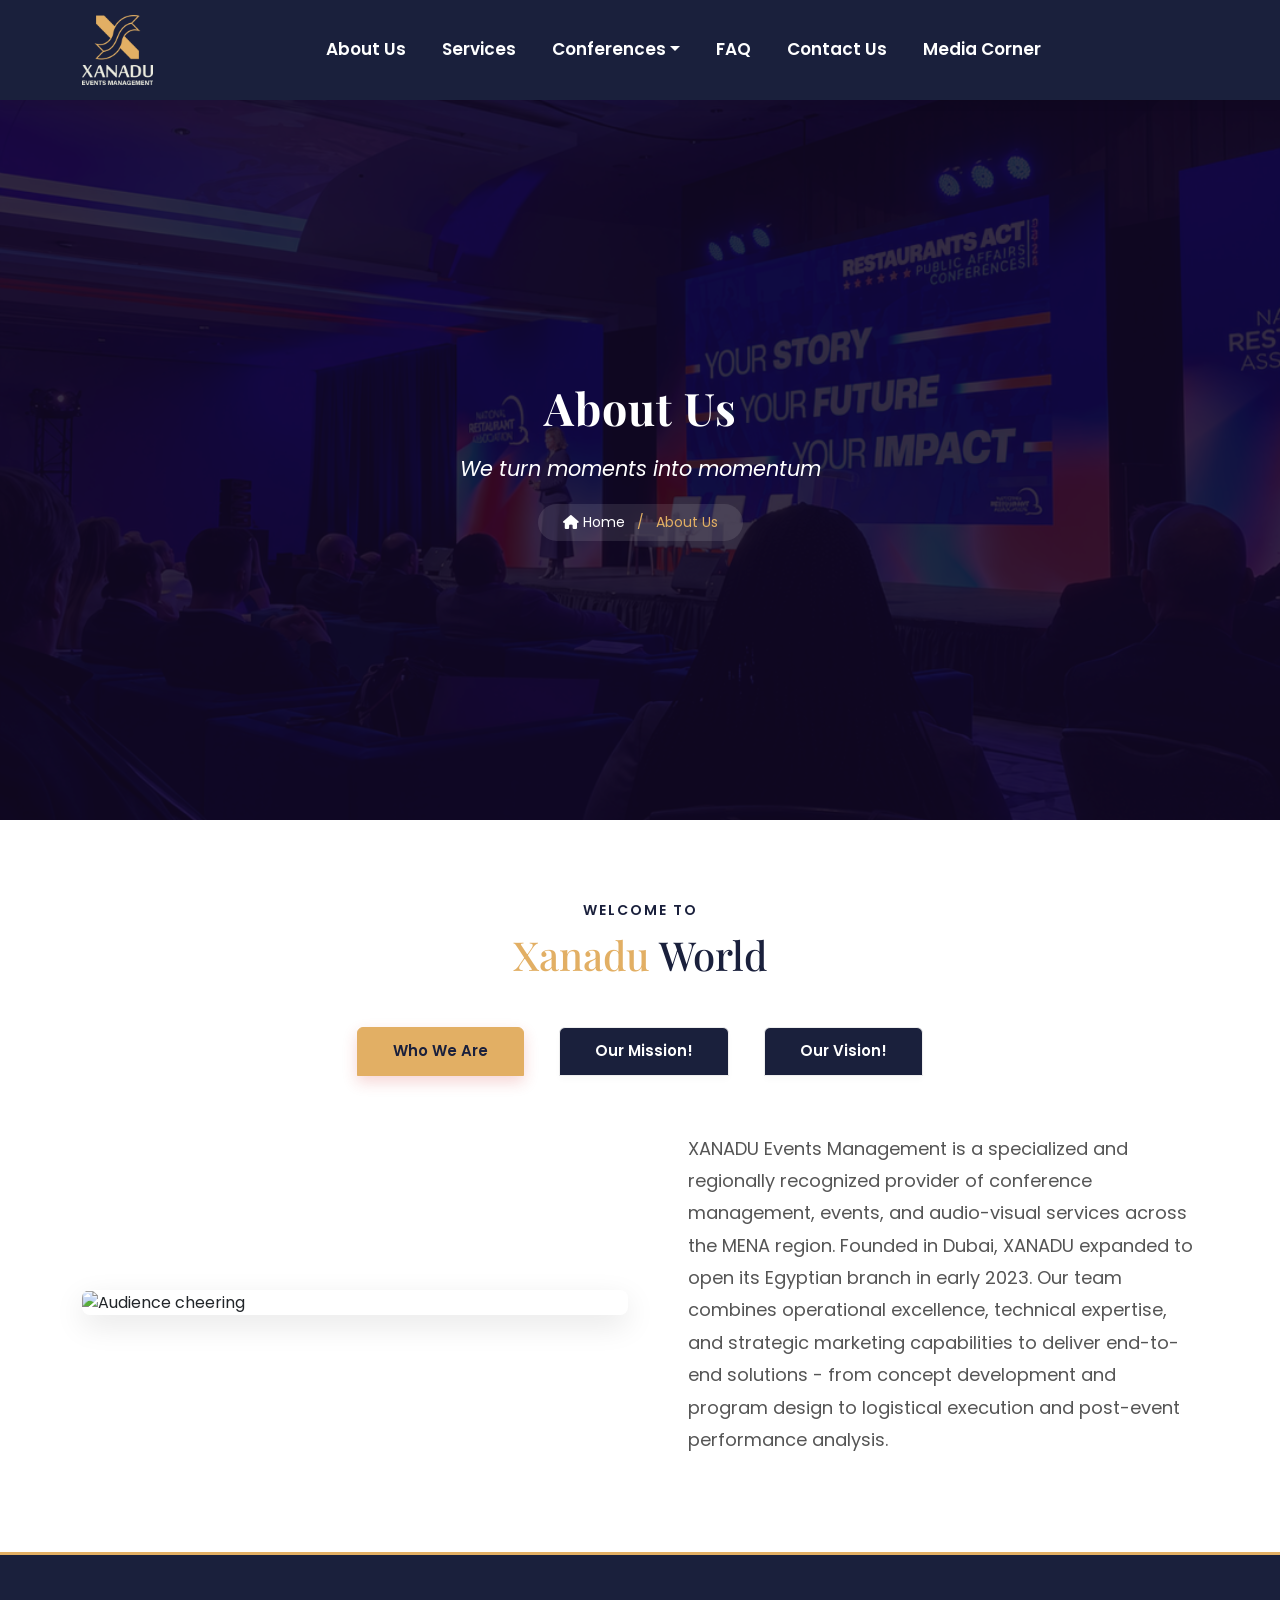
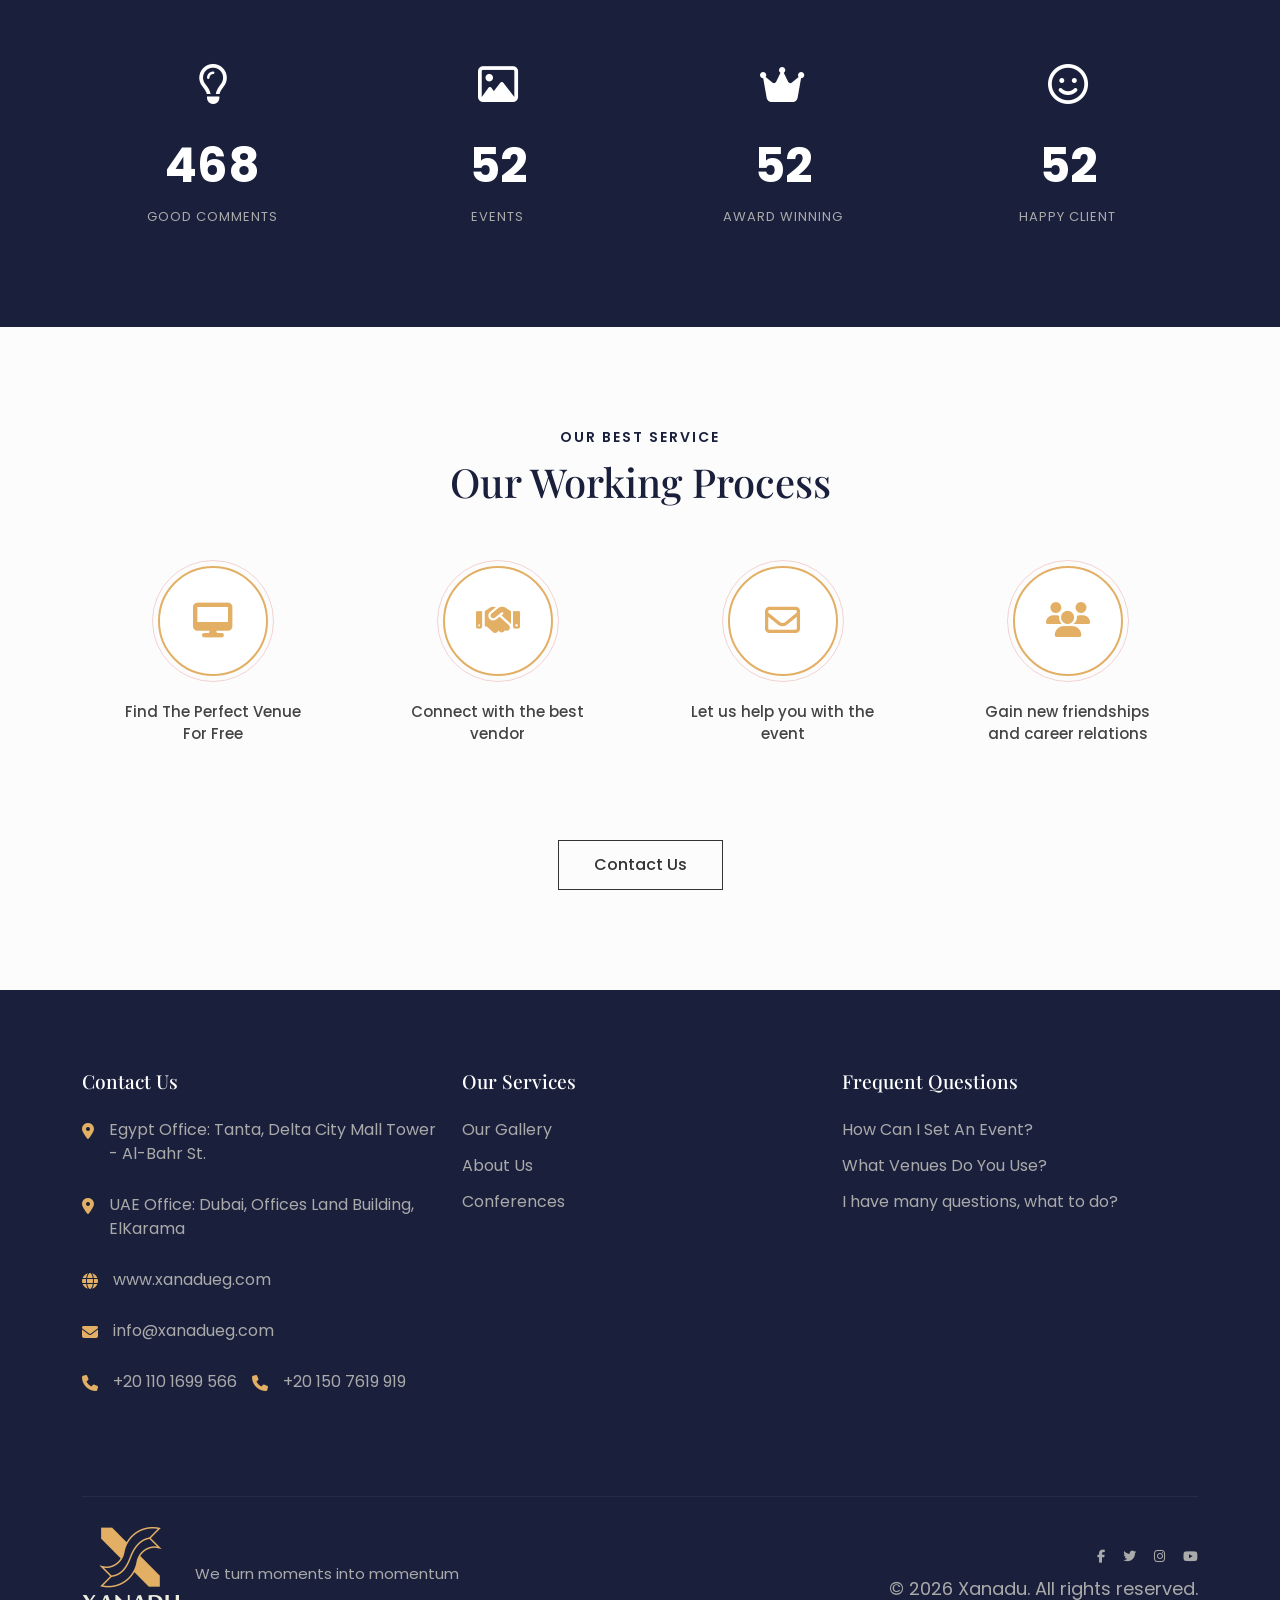
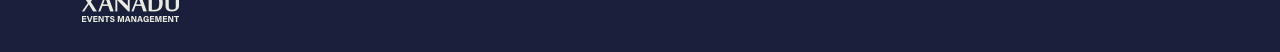
==== commit 145ce6da: "Add files via upload" ====
--- a/about.html
+++ b/about.html
@@ -577,14 +577,14 @@
 
     <!-- Page Header (Hero) -->
     <div class="page-header">
-      <div class="bg-img"></div>
+      <div class="about-bg-img"></div>
       <div class="overlay"></div>
       <div class="content text-center text-white w-100 px-3">
         <h1 class="mb-3" data-aos="zoom-in" data-aos-duration="1000">
           About Us
         </h1>
         <p class="mb-0" data-aos="fade-up" data-aos-delay="200">
-          We Do What We Love
+          We turn moments into momentum
         </p>
         <div class="breadcrumbs" data-aos="fade-up" data-aos-delay="400">
           <i class="fas fa-home"></i> Home <span class="mx-2">/</span>
@@ -599,8 +599,7 @@
         <div class="text-center mb-5" data-aos="fade-up">
           <div class="section-subtitle">WELCOME TO</div>
           <h2 class="serif-font">
-            Arab
-            <span style="color: var(--primary-gold)">Organizers</span> World
+            <span style="color: var(--primary-gold)">Xanadu</span> World
           </h2>
         </div>
 
@@ -677,11 +676,15 @@
               <div class="col-lg-6 ps-lg-5">
                 <div class="about-text-content">
                   <p>
-                    Arab Organizers is an Egyptian company that is considered
-                    one of the pioneers in conferences and events management
-                    industry that is specialized in the medical field. By our
-                    great experience and communications we could provide the
-                    best combination of science, technology, comfort, and fun.
+                    XANADU Events Management is a specialized and regionally
+                    recognized provider of conference management, events, and
+                    audio-visual services across the MENA region. Founded in
+                    Dubai, XANADU expanded to open its Egyptian branch in early
+                    2023. Our team combines operational excellence, technical
+                    expertise, and strategic marketing capabilities to deliver
+                    end-to-end solutions - from concept development and program
+                    design to logistical execution and post-event performance
+                    analysis.
                   </p>
                 </div>
               </div>
@@ -698,23 +701,45 @@
             <div class="row align-items-center">
               <div class="col-lg-6 mb-4 mb-lg-0 order-2 order-lg-1">
                 <div class="about-text-content">
-                  <h4>
-                    Deliver top-notch events, Inspire the region with our
-                    talents and Create value that makes a difference!
+                  <h4 class="fw-bolder text-center">
+                    Professional Conference & Event Management Solutions Across
+                    the Region
                   </h4>
                   <ul class="mission-list">
                     <li>
-                      <i class="far fa-check-square"></i> We Help Deliver
-                      Science.
+                      <i class="far fa-check-square"></i>
+                      Strategic Conference & Event Planning
+                    </li>
+
+                    <li>
+                      <i class="far fa-check-square"></i>
+                      Trusted Reputation & Professional Excellence
                     </li>
                     <li>
-                      <i class="far fa-check-square"></i> Culture Exchanging.
+                      <i class="far fa-check-square"></i>
+                      Precise Time Management
+                    </li>
+                    <li>
+                      <i class="far fa-check-square"></i>
+                      Smart Resource Optimization
+                    </li>
+                    <li>
+                      <i class="far fa-check-square"></i>
+                      Measurable Event Success
+                    </li>
+                    <!-- <li>
+                      <i class="far fa-check-square"></i>We are committed to
+                      delivering integrated conference and event management
+                      solutions that combine creativity, strategic planning, and
+                      flawless execution, ensuring our clients' objectives are
+                      achieved, guest experiences are elevated, and every event
+                      becomes a measurable success story.
                     </li>
                     <li><i class="far fa-check-square"></i> Comfortability.</li>
                     <li><i class="far fa-check-square"></i> Joy.</li>
                     <li>
                       <i class="far fa-check-square"></i> Valuable Network.
-                    </li>
+                    </li> -->
                   </ul>
                 </div>
               </div>
@@ -747,11 +772,15 @@
               </div>
               <div class="col-lg-6 ps-lg-5">
                 <div class="about-text-content">
-                  <h4>
-                    To Grow One of The Biggest Event Management Company
-                    Operating in Diverse Sectors in local and international
-                    Regions.
-                  </h4>
+                  <p>
+                    To become the leading and preferred partner for conferences,
+                    summits, exhibitions, and large-scale events across the
+                    Middle East, by delivering innovative, world-class
+                    experiences and measurable solutions that create sustainable
+                    value for our clients and partners, while setting new
+                    benchmarks of excellence within the event management
+                    industry.
+                  </p>
                 </div>
               </div>
             </div>
@@ -771,7 +800,7 @@
             data-aos-delay="100"
           >
             <div class="counter-icon"><i class="far fa-lightbulb"></i></div>
-            <div class="counter-number" data-target="17499">0</div>
+            <div class="counter-number" data-target="1700">0</div>
             <div class="counter-title">GOOD COMMENTS</div>
           </div>
           <!-- Counter 2 -->
@@ -781,8 +810,8 @@
             data-aos-delay="200"
           >
             <div class="counter-icon"><i class="far fa-image"></i></div>
-            <div class="counter-number" data-target="956">0</div>
-            <div class="counter-title">CONFERENCES</div>
+            <div class="counter-number" data-target="125">0</div>
+            <div class="counter-title">Events</div>
           </div>
           <!-- Counter 3 -->
           <div
@@ -791,7 +820,7 @@
             data-aos-delay="300"
           >
             <div class="counter-icon"><i class="fas fa-crown"></i></div>
-            <div class="counter-number" data-target="878">0</div>
+            <div class="counter-number" data-target="80">0</div>
             <div class="counter-title">AWARD WINNING</div>
           </div>
           <!-- Counter 4 -->
@@ -801,7 +830,7 @@
             data-aos-delay="400"
           >
             <div class="counter-icon"><i class="far fa-smile"></i></div>
-            <div class="counter-number" data-target="125">0</div>
+            <div class="counter-number" data-target="90">0</div>
             <div class="counter-title">HAPPY CLIENT</div>
           </div>
         </div>
@@ -885,26 +914,33 @@
             <h4>Contact Us</h4>
             <ul class="footer-links footer-contact">
               <li>
-                <i class="fas fa-map-marker-alt"></i> 14 Mohamed Mandour St.
-                Nasr City - Cairo
+                <i class="fas fa-map-marker-alt"></i>
+                Egypt Office: Tanta, Delta City Mall Tower - Al-Bahr St.
               </li>
-              <li><i class="fas fa-envelope"></i> info@araborganizers.org</li>
+              <li>
+                <i class="fas fa-map-marker-alt"></i>
+                UAE Office: Dubai, Offices Land Building, ElKarama
+              </li>
+              <li><i class="fas fa-globe"></i> www.xanadueg.com</li>
+              <li><i class="fas fa-envelope"></i> info@xanadueg.com</li>
+              <li><i class="fas fa-phone"></i> +20 110 1699 566</li>
+              <li><i class="fas fa-phone"></i> +20 150 7619 919</li>
             </ul>
           </div>
           <div class="col-lg-4 col-md-6 mb-4">
             <h4>Our Services</h4>
             <ul class="footer-links">
-              <li><a href="#">Our Gallery</a></li>
-              <li><a href="#">About Us</a></li>
-              <li><a href="#">Latest News</a></li>
+              <li><a href="media-corner.html">Our Gallery</a></li>
+              <li><a href="about.html">About Us</a></li>
+              <li><a href="conferences.html">Conferences</a></li>
             </ul>
           </div>
           <div class="col-lg-4 col-md-12 mb-4">
             <h4>Frequent Questions</h4>
             <ul class="footer-links">
-              <li><a href="#">How Can I Set An Event?</a></li>
-              <li><a href="#">What Venues Do You Use?</a></li>
-              <li><a href="#">I have many questions, what to do?</a></li>
+              <li><a href="FAQ.html">How Can I Set An Event?</a></li>
+              <li><a href="FAQ.html">What Venues Do You Use?</a></li>
+              <li><a href="FAQ.html">I have many questions, what to do?</a></li>
             </ul>
           </div>
         </div>
@@ -912,10 +948,8 @@
         <div class="footer-bottom">
           <div class="d-flex align-items-center">
             <img src="assets/logo xanadu.png" alt="Logo" class="me-3" />
-            <p class="mb-0" style="max-width: 400px; font-size: 11px">
-              Arab Organizers is full service provider rooted in the meetings
-              management. We have long-term experience in organizing all types
-              of conferences.
+            <p class="mb-0" style="max-width: 400px; font-size: 15px">
+             We turn moments into momentum
             </p>
           </div>
           <div>
@@ -925,8 +959,8 @@
               <a href="#"><i class="fab fa-instagram"></i></a>
               <a href="#"><i class="fab fa-youtube"></i></a>
             </div>
-            <p class="mb-0 text-muted">
-              © 2026 Arab Organizers. All rights reserved.
+            <p class="mb-0">
+              © 2026 Xanadu. All rights reserved.
             </p>
           </div>
         </div>
--- a/style.css
+++ b/style.css
@@ -335,39 +335,44 @@
   margin-bottom: 60px;
 }
 .services-section .section-title::after {
-  content: "﹋﹋﹋";
+  /* content: "﹋﹋﹋"; */
   display: block;
   color: var(--text-gray);
   font-size: 20px;
   letter-spacing: 5px;
   margin-top: 10px;
 }
-.service-box {
+.services-section .service-box {
   padding: 40px 20px;
   text-align: center;
   border: 1px solid rgba(255, 255, 255, 0.05);
   transition: all 0.4s ease;
   height: 100%;
 }
-.service-box:hover {
+.services-section .service-box:hover {
   background-color: rgba(255, 255, 255, 0.03);
   transform: translateY(-10px);
   border-color: var(--primary-gold);
 }
-.service-icon {
+.services-section .service-icon {
   font-size: 40px;
   color: white;
   margin-bottom: 20px;
   transition: color 0.3s;
-}
-.service-box:hover .service-icon {
-  color: var(--primary-gold);
-}
-.service-box h4 {
+  transform: rotate(0);
+  display: flex;
+  justify-content: center;
+  align-items: center;
+  flex-direction: column;
+}
+.services-section .service-box:hover .service-icon {
+  color: var(--primary-gold);
+}
+.services-section .service-box h4 {
   font-size: 1.2rem;
   margin-bottom: 15px;
 }
-.service-box p {
+.services-section .service-box p {
   color: #aaa;
   font-size: 14px;
   line-height: 1.7;
@@ -387,7 +392,7 @@
   color: var(--primary-gold);
 }
 .events-section .section-title::after {
-  content: "﹋﹋﹋";
+  /* content: "﹋﹋﹋"; */
   display: block;
   color: #ccc;
   font-size: 20px;
@@ -503,7 +508,7 @@
   -webkit-backdrop-filter: blur(12px);
   border: 1px solid rgba(255, 255, 255, 0.1); */
   color: white;
-  padding: 60px;
+  padding: 40px;
   width: 55%;
   position: absolute;
   right: 0;
@@ -524,6 +529,7 @@
   display: flex;
   align-items: center;
   margin-bottom: 30px;
+  margin-right: 18rem;
 }
 .client-info img {
   width: 60px;
@@ -558,6 +564,29 @@
   line-height: 1;
 }
 
+.testimonialSwiper {
+  --swiper-pagination-color: var(--primary-gold);
+  --swiper-pagination-bullet-inactive-color: #fff;
+  --swiper-pagination-bullet-inactive-opacity: 0.5;
+}
+
+@media (max-width: 767px) {
+  .client-info {
+    margin-right: 5rem;
+  }
+  .testi-content h2 {
+    font-size: 1.5rem;
+    margin-bottom: 10px;
+  }
+  .testi-content {
+    padding: 20px;
+    width: 100%;
+    position: absolute;
+    right: 0;
+    box-shadow: -10px 10px 30px rgba(0, 0, 0, 0.1);
+  }
+}
+
 /* --- Clients Section --- */
 .clients-section {
   padding: 80px 0;
@@ -572,7 +601,7 @@
   color: var(--primary-gold);
 }
 .clients-section .section-title::after {
-  content: "﹋﹋﹋";
+  /* content: "﹋﹋﹋"; */
   display: block;
   color: #ccc;
   font-size: 20px;
@@ -587,6 +616,7 @@
   display: flex;
   align-items: center;
   justify-content: center;
+  flex-direction: column;
 }
 .client-logo img {
   max-width: 150px;
@@ -619,6 +649,12 @@
   margin-bottom: 25px;
   position: relative;
 }
+
+.footer-contact {
+  display: flex;
+  flex-wrap: wrap;
+  gap: 15px;
+}
 .footer-contact li {
   margin-bottom: 15px;
   display: flex;
@@ -777,20 +813,21 @@
 /* --- Page Header Banner --- */
 .page-header {
   position: relative;
-  height: 45vh;
+  /* height: 75vh; */
+  height: 80vh;
   min-height: 350px;
   display: flex;
   align-items: center;
   justify-content: center;
   overflow: hidden;
 }
-.page-header .bg-img {
+.page-header .services-bg-img {
   position: absolute;
   top: 0;
   left: 0;
   width: 100%;
   height: 100%;
-  background-image: url("https://images.unsplash.com/photo-1459749411175-04bf5292ceea?ixlib=rb-4.0.3&auto=format&fit=crop&w=1920&q=80");
+  background-image: url("assets/service_bg.png");
   background-size: cover;
   background-position: center;
   background-attachment: fixed;
@@ -948,6 +985,7 @@
   color: white;
   transform: rotate(-45deg);
   transition: color 0.3s;
+  margin: auto;
 }
 .service-item-box:hover .service-icon {
   color: var(--primary-navy);
@@ -990,7 +1028,7 @@
 /* ============================== */
 
 /* --- Page Header Banner --- */
-.page-header {
+/* .page-header {
   position: relative;
   height: 45vh;
   min-height: 350px;
@@ -998,7 +1036,280 @@
   align-items: center;
   justify-content: center;
   overflow: hidden;
-}
+} */
+.page-header .about-bg-img {
+  position: absolute;
+  top: 0;
+  left: 0;
+  width: 100%;
+  height: 100%;
+  background-image: url("assets/about_bg.png");
+  background-size: cover;
+  background-position: center;
+  background-attachment: fixed;
+  z-index: 0;
+}
+.page-header .overlay {
+  position: absolute;
+  top: 0;
+  left: 0;
+  width: 100%;
+  height: 100%;
+  background: rgba(18, 9, 35, 0.85);
+  z-index: 1;
+}
+.page-header .content {
+  z-index: 2;
+}
+.page-header h1 {
+  font-size: 3.5rem;
+  font-weight: 700;
+  letter-spacing: 2px;
+}
+.page-header p {
+  color: var(--primary-white);
+  font-size: 1.2rem;
+}
+.breadcrumbs {
+  margin-top: 20px;
+  background: rgba(255, 255, 255, 0.1);
+  display: inline-block;
+  padding: 8px 25px;
+  border-radius: 30px;
+  font-size: 14px;
+}
+.breadcrumbs span {
+  color: var(--primary-gold);
+}
+
+/* --- About Tabs Section --- */
+.about-intro-section {
+  padding: 80px 0;
+  background: #ffffff;
+}
+.section-subtitle {
+  color: var(--primary-navy);
+  font-size: 14px;
+  text-transform: uppercase;
+  letter-spacing: 2px;
+  font-weight: 600;
+  margin-bottom: 10px;
+}
+.about-intro-section h2 {
+  font-size: 2.5rem;
+  color: var(--primary-navy);
+  margin-bottom: 40px;
+}
+
+.about-tabs {
+  justify-content: center;
+  border-bottom: none;
+  margin-bottom: 40px;
+  gap: 15px;
+}
+.about-tabs .nav-item {
+  margin-bottom: 10px;
+}
+.about-tabs .nav-link {
+  color: #333;
+  background-color: var(--primary-navy);
+  border: 1px solid #eee;
+  padding: 12px 35px;
+  font-weight: 600;
+  font-size: 15px;
+  transition: all 0.3s ease;
+  box-shadow: 0 4px 6px rgba(0, 0, 0, 0.02);
+}
+.about-tabs .nav-link:hover {
+  border-color: var(--primary-gold);
+  color: var(--primary-gold);
+}
+.about-tabs .nav-link.active {
+  background-color: var(--primary-gold);
+  color: var(--primary-navy) !important;
+  border-color: var(--primary-gold);
+  box-shadow: 0 6px 15px rgba(211, 47, 47, 0.2);
+}
+
+.tab-pane-content {
+  animation: fadeIn 0.5s ease-in-out;
+}
+@keyframes fadeIn {
+  from {
+    opacity: 0;
+    transform: translateY(10px);
+  }
+  to {
+    opacity: 1;
+    transform: translateY(0);
+  }
+}
+
+.about-text-content {
+  font-size: 16px;
+  line-height: 1.8;
+  color: #555;
+}
+.about-text-content h4 {
+  color: var(--primary-navy);
+  margin-bottom: 20px;
+  font-size: 1.5rem;
+}
+.mission-list {
+  list-style: none;
+  padding: 0;
+  margin-top: 20px;
+}
+.mission-list li {
+  margin-bottom: 15px;
+  font-size: 15px;
+  display: flex;
+  flex-wrap: wrap;
+  align-items: center;
+}
+.mission-list li i {
+  color: var(--primary-gold);
+  font-size: 18px;
+  margin-right: 15px;
+}
+.about-image-wrapper {
+  position: relative;
+  overflow: hidden;
+  border-radius: 8px;
+  box-shadow: 0 10px 30px rgba(0, 0, 0, 0.1);
+}
+.about-image-wrapper img {
+  width: 100%;
+  transition: transform 0.5s ease;
+}
+.about-image-wrapper:hover img {
+  transform: scale(1.05);
+}
+
+/* --- Counters Section --- */
+.counters-section {
+  background-color: var(--primary-navy);
+  padding: 80px 0;
+  color: white;
+  text-align: center;
+  border-top: 3px solid var(--primary-gold);
+}
+.counter-item {
+  padding: 20px;
+}
+.counter-icon {
+  font-size: 40px;
+  color: white;
+  margin-bottom: 15px;
+  transition: transform 0.3s ease;
+}
+.counter-item:hover .counter-icon {
+  transform: translateY(-10px);
+  color: var(--primary-gold);
+}
+.counter-number {
+  font-size: 3rem;
+  font-weight: 700;
+  font-family: "Poppins", sans-serif;
+  margin-bottom: 5px;
+}
+.counter-title {
+  font-size: 13px;
+  text-transform: uppercase;
+  letter-spacing: 1px;
+  color: #aaa;
+}
+
+/* --- Working Process Section --- */
+.process-section {
+  padding: 100px 0;
+  background-color: #fcfcfc;
+  text-align: center;
+}
+.process-title {
+  font-size: 2.5rem;
+  color: var(--primary-navy);
+  margin-bottom: 60px;
+}
+.process-item {
+  margin-bottom: 40px;
+  transition: transform 0.3s ease;
+}
+.process-item:hover {
+  transform: translateY(-10px);
+}
+.process-icon-box {
+  width: 110px;
+  height: 110px;
+  border: 2px solid var(--primary-gold);
+  border-radius: 50%;
+  display: flex;
+  align-items: center;
+  justify-content: center;
+  margin: 0 auto 25px;
+  font-size: 35px;
+  color: var(--primary-gold);
+  background: white;
+  transition: all 0.4s ease;
+  position: relative;
+}
+.process-icon-box::after {
+  content: "";
+  position: absolute;
+  top: -8px;
+  left: -8px;
+  right: -8px;
+  bottom: -8px;
+  border: 1px solid rgba(211, 47, 47, 0.2);
+  border-radius: 50%;
+  transition: all 0.4s ease;
+}
+.process-item:hover .process-icon-box {
+  background: var(--primary-gold);
+  color: var(--primary-navy);
+  border: 2px solid var(--primary-navy);
+  box-shadow: 0 10px 20px rgb(26, 32, 60, 0.3);
+}
+.process-item:hover .process-icon-box::after {
+  transform: scale(1.1);
+  border-color: transparent;
+}
+.process-item p {
+  font-size: 15px;
+  color: #444;
+  font-weight: 500;
+  max-width: 200px;
+  margin: 0 auto;
+}
+.btn-outline-dark-custom {
+  border: 1px solid #333;
+  color: #333;
+  padding: 12px 35px;
+  font-weight: 500;
+  border-radius: 0;
+  margin-top: 30px;
+  transition: all 0.3s;
+}
+.btn-outline-dark-custom:hover {
+  background: var(--primary-navy);
+  color: white;
+  border-color: var(--primary-navy);
+}
+
+/* ============================== */
+/* Contact Page */
+/* ============================== */
+
+/* --- Page Header Banner --- */
+/* .page-header {
+  position: relative;
+  height: 45vh;
+  min-height: 350px;
+  display: flex;
+  align-items: center;
+  justify-content: center;
+  overflow: hidden;
+} */
 .page-header .bg-img {
   position: absolute;
   top: 0;
@@ -1044,225 +1355,243 @@
   color: var(--primary-gold);
 }
 
-/* --- About Tabs Section --- */
-.about-intro-section {
-  padding: 80px 0;
+/* --- Contact Main Section --- */
+.contact-main {
+  padding: 100px 0 80px;
   background: #ffffff;
 }
-.section-subtitle {
+.contact-main .subtitle {
+  color: var(--primary-gold);
+  font-size: 13px;
+  font-weight: 600;
+  letter-spacing: 2px;
+  text-transform: uppercase;
+  margin-bottom: 10px;
+}
+.contact-main h2 {
+  font-size: 3rem;
   color: var(--primary-navy);
-  font-size: 14px;
-  text-transform: uppercase;
-  letter-spacing: 2px;
-  font-weight: 600;
-  margin-bottom: 10px;
-}
-.about-intro-section h2 {
-  font-size: 2.5rem;
+  margin-bottom: 20px;
+}
+.contact-main p {
+  color: var(--text-gray);
+  line-height: 1.8;
+  font-size: 15px;
+  max-width: 700px;
+}
+
+.view-events-btn {
+  display: inline-block;
+  border: 1px solid #ddd;
   color: var(--primary-navy);
-  margin-bottom: 40px;
-}
-
-.about-tabs {
-  justify-content: center;
-  border-bottom: none;
-  margin-bottom: 40px;
-  gap: 15px;
-}
-.about-tabs .nav-item {
-  margin-bottom: 10px;
-}
-.about-tabs .nav-link {
-  color: #333;
-  background-color: var(--primary-navy);
-  border: 1px solid #eee;
   padding: 12px 35px;
   font-weight: 600;
+  border-radius: 4px;
+  text-decoration: none;
+  transition: all 0.3s ease;
+}
+.view-events-btn:hover {
+  background: var(--primary-gold);
+  color: white;
+  border-color: var(--primary-gold);
+  transform: translateY(-3px);
+  box-shadow: 0 5px 15px rgba(226, 175, 100, 0.2);
+}
+
+.contact-details-row {
+  margin-top: 80px;
+}
+.contact-info-block {
+  display: flex;
+  align-items: center;
+  justify-content: center;
+  padding: 20px;
+  transition: transform 0.3s ease;
+}
+.contact-info-block:hover {
+  transform: translateY(-5px);
+}
+.contact-info-icon {
+  font-size: 45px;
+  color: var(--primary-gold);
+  margin-right: 25px;
+  transition: color 0.3s;
+}
+.contact-info-block:hover .contact-info-icon {
+  color: var(--primary-navy);
+}
+.contact-info-text h4 {
+  font-size: 1.5rem;
+  color: var(--primary-navy);
+  margin-bottom: 5px;
+}
+.contact-info-text p {
+  margin: 0;
+  color: #666;
   font-size: 15px;
-  transition: all 0.3s ease;
-  box-shadow: 0 4px 6px rgba(0, 0, 0, 0.02);
-}
-.about-tabs .nav-link:hover {
-  border-color: var(--primary-gold);
-  color: var(--primary-gold);
-}
-.about-tabs .nav-link.active {
+  line-height: 1.6;
+}
+
+/* --- CTA Red Banner --- */
+.cta-banner {
   background-color: var(--primary-gold);
-  color: var(--primary-navy) !important;
-  border-color: var(--primary-gold);
-  box-shadow: 0 6px 15px rgba(211, 47, 47, 0.2);
-}
-
-.tab-pane-content {
-  animation: fadeIn 0.5s ease-in-out;
-}
-@keyframes fadeIn {
-  from {
-    opacity: 0;
-    transform: translateY(10px);
-  }
-  to {
-    opacity: 1;
-    transform: translateY(0);
-  }
-}
-
-.about-text-content {
-  font-size: 16px;
-  line-height: 1.8;
-  color: #555;
-}
-.about-text-content h4 {
-  color: var(--primary-navy);
-  margin-bottom: 20px;
-  font-size: 1.5rem;
-}
-.mission-list {
+  padding: 40px 0;
+  color: white;
+}
+.cta-banner .cta-content {
+  display: flex;
+  align-items: center;
+}
+.cta-banner-icon {
+  font-size: 35px;
+  margin-right: 20px;
+}
+.cta-banner h4 {
+  font-family: "Poppins", sans-serif;
+  font-size: 1.25rem;
+  font-weight: 500;
+  margin: 0;
+}
+.faq-btn {
+  display: inline-block;
+  border: 2px solid white;
+  color: white;
+  padding: 10px 40px;
+  font-weight: 600;
+  border-radius: 4px;
+  text-decoration: none;
+  transition: 0.3s;
+}
+.faq-btn:hover {
+  background-color: white;
+  color: var(--primary-gold);
+  transform: translateY(-2px);
+}
+
+/* --- Footer --- */
+.footer {
+  background-color: var(--primary-navy);
+  color: #aaa;
+  padding: 80px 0 30px;
+  overflow: hidden;
+}
+.footer h4 {
+  color: white;
+  font-size: 1.2rem;
+  margin-bottom: 25px;
+  position: relative;
+}
+.footer-contact li {
+  margin-bottom: 15px;
+  display: flex;
+  word-break: break-word;
+}
+.footer-contact i {
+  color: var(--primary-gold);
+  margin-right: 15px;
+  margin-top: 5px;
+}
+.footer-links {
   list-style: none;
   padding: 0;
-  margin-top: 20px;
-}
-.mission-list li {
-  margin-bottom: 15px;
-  font-size: 15px;
-  display: flex;
-  align-items: center;
-}
-.mission-list li i {
-  color: var(--primary-gold);
-  font-size: 18px;
-  margin-right: 15px;
-}
-.about-image-wrapper {
-  position: relative;
-  overflow: hidden;
-  border-radius: 8px;
-  box-shadow: 0 10px 30px rgba(0, 0, 0, 0.1);
-}
-.about-image-wrapper img {
-  width: 100%;
-  transition: transform 0.5s ease;
-}
-.about-image-wrapper:hover img {
-  transform: scale(1.05);
-}
-
-/* --- Counters Section --- */
-.counters-section {
-  background-color: var(--primary-navy);
-  padding: 80px 0;
-  color: white;
-  text-align: center;
-  border-top: 3px solid var(--primary-gold);
-}
-.counter-item {
-  padding: 20px;
-}
-.counter-icon {
-  font-size: 40px;
-  color: white;
-  margin-bottom: 15px;
-  transition: transform 0.3s ease;
-}
-.counter-item:hover .counter-icon {
-  transform: translateY(-10px);
-  color: var(--primary-gold);
-}
-.counter-number {
-  font-size: 3rem;
-  font-weight: 700;
-  font-family: "Poppins", sans-serif;
-  margin-bottom: 5px;
-}
-.counter-title {
+}
+.footer-links li {
+  margin-bottom: 12px;
+}
+.footer-links a {
+  color: #aaa;
+  text-decoration: none;
+  transition: 0.3s;
+}
+.footer-links a:hover {
+  color: var(--primary-gold);
+  padding-left: 5px;
+}
+.footer-bottom {
+  border-top: 1px solid rgba(255, 255, 255, 0.05);
+  margin-top: 50px;
+  padding-top: 30px;
+  display: flex;
+  flex-wrap: wrap;
+  justify-content: space-between;
+  align-items: center;
   font-size: 13px;
-  text-transform: uppercase;
-  letter-spacing: 1px;
+  gap: 20px;
+}
+.footer-social a {
   color: #aaa;
-}
-
-/* --- Working Process Section --- */
-.process-section {
-  padding: 100px 0;
-  background-color: #fcfcfc;
-  text-align: center;
-}
-.process-title {
-  font-size: 2.5rem;
+  margin-left: 15px;
+  transition: 0.3s;
+  display: inline-block;
+}
+.footer-social a:hover {
+  color: var(--primary-gold);
+}
+
+.scroll-top {
+  position: fixed;
+  bottom: 30px;
+  right: 30px;
+  background: var(--primary-gold);
+  color: white;
+  width: 40px;
+  height: 40px;
+  display: flex;
+  align-items: center;
+  justify-content: center;
+  border-radius: 4px;
+  text-decoration: none;
+  opacity: 0;
+  transition: 0.3s;
+  z-index: 999;
+}
+.scroll-top.show {
+  opacity: 1;
+}
+.scroll-top:hover {
   color: var(--primary-navy);
-  margin-bottom: 60px;
-}
-.process-item {
-  margin-bottom: 40px;
-  transition: transform 0.3s ease;
-}
-.process-item:hover {
-  transform: translateY(-10px);
-}
-.process-icon-box {
-  width: 110px;
-  height: 110px;
-  border: 2px solid var(--primary-gold);
-  border-radius: 50%;
-  display: flex;
-  align-items: center;
-  justify-content: center;
-  margin: 0 auto 25px;
-  font-size: 35px;
-  color: var(--primary-gold);
-  background: white;
-  transition: all 0.4s ease;
-  position: relative;
-}
-.process-icon-box::after {
-  content: "";
-  position: absolute;
-  top: -8px;
-  left: -8px;
-  right: -8px;
-  bottom: -8px;
-  border: 1px solid rgba(211, 47, 47, 0.2);
-  border-radius: 50%;
-  transition: all 0.4s ease;
-}
-.process-item:hover .process-icon-box {
-  background: var(--primary-gold);
-  color: var(--primary-navy);
-  border: 2px solid var(--primary-navy);
-  box-shadow: 0 10px 20px rgb(26, 32, 60, 0.3);
-}
-.process-item:hover .process-icon-box::after {
-  transform: scale(1.1);
-  border-color: transparent;
-}
-.process-item p {
-  font-size: 15px;
-  color: #444;
-  font-weight: 500;
-  max-width: 200px;
-  margin: 0 auto;
-}
-.btn-outline-dark-custom {
-  border: 1px solid #333;
-  color: #333;
-  padding: 12px 35px;
-  font-weight: 500;
-  border-radius: 0;
-  margin-top: 30px;
-  transition: all 0.3s;
-}
-.btn-outline-dark-custom:hover {
-  background: var(--primary-navy);
-  color: white;
-  border-color: var(--primary-navy);
+}
+
+/* Responsive Adjustments */
+@media (max-width: 767px) {
+  .page-header h1 {
+    font-size: 2.2rem;
+  }
+  .contact-main h2 {
+    font-size: 2.5rem;
+  }
+  .view-events-btn {
+    margin-top: 20px;
+  }
+  .contact-info-block {
+    justify-content: flex-start;
+    padding: 15px 0;
+  }
+  .cta-banner .cta-content {
+    flex-direction: column;
+    text-align: center;
+    margin-bottom: 20px;
+  }
+  .cta-banner-icon {
+    margin-right: 0;
+    margin-bottom: 15px;
+  }
+  .footer-bottom {
+    flex-direction: column;
+    text-align: center;
+  }
+  .footer-bottom .d-flex {
+    flex-direction: column;
+    text-align: center;
+  }
 }
 
 /* ============================== */
-/* Contact Page */
+/* FAQ Page */
 /* ============================== */
 
 /* --- Page Header Banner --- */
-.page-header {
+/* .page-header {
   position: relative;
   height: 45vh;
   min-height: 350px;
@@ -1270,7 +1599,7 @@
   align-items: center;
   justify-content: center;
   overflow: hidden;
-}
+} */
 .page-header .bg-img {
   position: absolute;
   top: 0;
@@ -1296,13 +1625,13 @@
   z-index: 2;
 }
 .page-header h1 {
-  font-size: 3.5rem;
+  font-size: 4rem;
   font-weight: 700;
   letter-spacing: 2px;
 }
 .page-header p {
   color: var(--primary-white);
-  font-size: 1.2rem;
+  font-size: 1.3rem;
 }
 .breadcrumbs {
   margin-top: 20px;
@@ -1316,117 +1645,109 @@
   color: var(--primary-gold);
 }
 
-/* --- Contact Main Section --- */
-.contact-main {
-  padding: 100px 0 80px;
-  background: #ffffff;
-}
-.contact-main .subtitle {
+/* --- FAQ Section --- */
+.faq-section {
+  padding: 40px 0 100px;
+}
+.faq-container {
+  max-width: 1322px;
+  margin: 0 auto;
+}
+
+.accordion-item {
+  border: none;
+  margin-bottom: 20px;
+  border-radius: 10px !important;
+  box-shadow: 0 5px 20px rgba(0, 0, 0, 0.04);
+  overflow: hidden;
+  background-color: transparent;
+}
+.accordion-button {
+  font-family: "Poppins", sans-serif;
+  font-weight: 500;
+  font-size: 16px;
+  color: #333;
+  background-color: #fff;
+  padding: 20px 30px;
+  box-shadow: none !important;
+  border-radius: 10px !important;
+  transition: all 0.3s ease;
+}
+
+/* Hover State for Accordion Button */
+.accordion-button:hover {
+  color: var(--primary-gold);
+}
+
+/* Active State for Accordion Button */
+.accordion-button:not(.collapsed) {
+  background-color: var(--primary-navy);
+  color: var(--primary-gold);
+  border-bottom-left-radius: 0 !important;
+  border-bottom-right-radius: 0 !important;
+}
+
+/* Custom Plus/Minus Icon */
+.accordion-button::after {
+  font-family: "Font Awesome 6 Free";
+  font-weight: 900;
+  content: "\f067"; /* Plus icon */
+  background-image: none;
   color: var(--primary-gold);
   font-size: 13px;
+  border: 1px solid rgba(226, 175, 100, 0.2);
+  border-radius: 50%;
+  width: 30px;
+  height: 30px;
+  display: flex;
+  align-items: center;
+  justify-content: center;
+  transition: all 0.4s ease;
+}
+.accordion-button:not(.collapsed)::after {
+  content: "\f068"; /* Minus icon */
+  color: var(--primary-gold);
+  background-color: #fff;
+  background-image: none;
+  border-color: #fff;
+  transform: rotate(180deg);
+}
+
+/* Accordion Body Styling */
+.accordion-body {
+  background-color: #fff;
+  padding: 30px;
+  color: #555;
+  font-size: 15px;
+  line-height: 1.8;
+  border-top: 1px solid #f1f1f1;
+}
+.accordion-body p {
+  margin-bottom: 15px;
+}
+.accordion-body p strong {
+  color: var(--primary-navy);
   font-weight: 600;
-  letter-spacing: 2px;
-  text-transform: uppercase;
-  margin-bottom: 10px;
-}
-.contact-main h2 {
-  font-size: 3rem;
-  color: var(--primary-navy);
-  margin-bottom: 20px;
-}
-.contact-main p {
-  color: var(--text-gray);
-  line-height: 1.8;
-  font-size: 15px;
-  max-width: 700px;
-}
-
-.view-events-btn {
+}
+.accordion-body p:last-child {
+  margin-bottom: 0;
+}
+
+/* Custom Button in FAQ */
+.btn-read-more-faq {
   display: inline-block;
-  border: 1px solid #ddd;
-  color: var(--primary-navy);
-  padding: 12px 35px;
-  font-weight: 600;
+  background-color: var(--primary-gold);
+  color: white;
+  padding: 6px 20px;
   border-radius: 4px;
+  font-size: 13px;
   text-decoration: none;
-  transition: all 0.3s ease;
-}
-.view-events-btn:hover {
-  background: var(--primary-gold);
-  color: white;
-  border-color: var(--primary-gold);
-  transform: translateY(-3px);
-  box-shadow: 0 5px 15px rgba(226, 175, 100, 0.2);
-}
-
-.contact-details-row {
-  margin-top: 80px;
-}
-.contact-info-block {
-  display: flex;
-  align-items: center;
-  justify-content: center;
-  padding: 20px;
-  transition: transform 0.3s ease;
-}
-.contact-info-block:hover {
-  transform: translateY(-5px);
-}
-.contact-info-icon {
-  font-size: 45px;
-  color: var(--primary-gold);
-  margin-right: 25px;
-  transition: color 0.3s;
-}
-.contact-info-block:hover .contact-info-icon {
-  color: var(--primary-navy);
-}
-.contact-info-text h4 {
-  font-size: 1.5rem;
-  color: var(--primary-navy);
-  margin-bottom: 5px;
-}
-.contact-info-text p {
-  margin: 0;
-  color: #666;
-  font-size: 15px;
-  line-height: 1.6;
-}
-
-/* --- CTA Red Banner --- */
-.cta-banner {
-  background-color: var(--primary-gold);
-  padding: 40px 0;
-  color: white;
-}
-.cta-banner .cta-content {
-  display: flex;
-  align-items: center;
-}
-.cta-banner-icon {
-  font-size: 35px;
-  margin-right: 20px;
-}
-.cta-banner h4 {
-  font-family: "Poppins", sans-serif;
-  font-size: 1.25rem;
-  font-weight: 500;
-  margin: 0;
-}
-.faq-btn {
-  display: inline-block;
-  border: 2px solid white;
-  color: white;
-  padding: 10px 40px;
-  font-weight: 600;
-  border-radius: 4px;
-  text-decoration: none;
-  transition: 0.3s;
-}
-.faq-btn:hover {
-  background-color: white;
-  color: var(--primary-gold);
-  transform: translateY(-2px);
+  transition: 0.3s;
+  margin-left: 10px;
+}
+.btn-read-more-faq:hover {
+  background-color: var(--primary-navy);
+  color: white;
 }
 
 /* --- Footer --- */
@@ -1516,26 +1837,10 @@
 /* Responsive Adjustments */
 @media (max-width: 767px) {
   .page-header h1 {
-    font-size: 2.2rem;
-  }
-  .contact-main h2 {
     font-size: 2.5rem;
   }
-  .view-events-btn {
-    margin-top: 20px;
-  }
-  .contact-info-block {
-    justify-content: flex-start;
-    padding: 15px 0;
-  }
-  .cta-banner .cta-content {
-    flex-direction: column;
-    text-align: center;
-    margin-bottom: 20px;
-  }
-  .cta-banner-icon {
-    margin-right: 0;
-    margin-bottom: 15px;
+  .page-header p {
+    font-size: 1.1rem;
   }
   .footer-bottom {
     flex-direction: column;
@@ -1545,14 +1850,18 @@
     flex-direction: column;
     text-align: center;
   }
+  .accordion-button {
+    padding: 15px 20px;
+    font-size: 14px;
+  }
 }
 
 /* ============================== */
-/* FAQ Page */
+/* Media Corner Page */
 /* ============================== */
 
 /* --- Page Header Banner --- */
-.page-header {
+/* .page-header {
   position: relative;
   height: 45vh;
   min-height: 350px;
@@ -1560,7 +1869,7 @@
   align-items: center;
   justify-content: center;
   overflow: hidden;
-}
+} */
 .page-header .bg-img {
   position: absolute;
   top: 0;
@@ -1606,109 +1915,60 @@
   color: var(--primary-gold);
 }
 
-/* --- FAQ Section --- */
-.faq-section {
-  padding: 40px 0 100px;
-}
-.faq-container {
-  max-width: 1322px;
-  margin: 0 auto;
-}
-
-.accordion-item {
-  border: none;
-  margin-bottom: 20px;
-  border-radius: 10px !important;
-  box-shadow: 0 5px 20px rgba(0, 0, 0, 0.04);
+/* --- Gallery / Media Corner Section --- */
+.gallery-section {
+  padding: 80px 0 100px;
+  background-color: #ffffff;
+}
+.gallery-item {
+  position: relative;
   overflow: hidden;
-  background-color: transparent;
-}
-.accordion-button {
-  font-family: "Poppins", sans-serif;
-  font-weight: 500;
-  font-size: 16px;
-  color: #333;
-  background-color: #fff;
-  padding: 20px 30px;
-  box-shadow: none !important;
-  border-radius: 10px !important;
-  transition: all 0.3s ease;
-}
-
-/* Hover State for Accordion Button */
-.accordion-button:hover {
-  color: var(--primary-gold);
-}
-
-/* Active State for Accordion Button */
-.accordion-button:not(.collapsed) {
-  background-color: var(--primary-navy);
-  color: var(--primary-gold);
-  border-bottom-left-radius: 0 !important;
-  border-bottom-right-radius: 0 !important;
-}
-
-/* Custom Plus/Minus Icon */
-.accordion-button::after {
-  font-family: "Font Awesome 6 Free";
-  font-weight: 900;
-  content: "\f067"; /* Plus icon */
-  background-image: none;
-  color: var(--primary-gold);
-  font-size: 13px;
-  border: 1px solid rgba(226, 175, 100, 0.2);
-  border-radius: 50%;
-  width: 30px;
-  height: 30px;
+  display: block;
+  border-radius: 4px;
+  box-shadow: 0 5px 15px rgba(0, 0, 0, 0.05);
+  margin-bottom: 24px;
+  background: #000;
+}
+.gallery-item img {
+  width: 100%;
+  height: 280px;
+  object-fit: cover;
+  transition: transform 0.5s ease;
+  display: block;
+}
+.gallery-overlay {
+  position: absolute;
+  top: 0;
+  left: 0;
+  width: 100%;
+  height: 100%;
+  background: rgba(226, 175, 100, 0.85); /* The Red Hover Effect */
   display: flex;
   align-items: center;
   justify-content: center;
+  opacity: 0;
+  visibility: hidden;
   transition: all 0.4s ease;
-}
-.accordion-button:not(.collapsed)::after {
-  content: "\f068"; /* Minus icon */
-  color: var(--primary-gold);
-  background-color: #fff;
-  background-image: none;
-  border-color: #fff;
-  transform: rotate(180deg);
-}
-
-/* Accordion Body Styling */
-.accordion-body {
-  background-color: #fff;
-  padding: 30px;
-  color: #555;
-  font-size: 15px;
-  line-height: 1.8;
-  border-top: 1px solid #f1f1f1;
-}
-.accordion-body p {
-  margin-bottom: 15px;
-}
-.accordion-body p strong {
-  color: var(--primary-navy);
-  font-weight: 600;
-}
-.accordion-body p:last-child {
-  margin-bottom: 0;
-}
-
-/* Custom Button in FAQ */
-.btn-read-more-faq {
-  display: inline-block;
-  background-color: var(--primary-gold);
-  color: white;
-  padding: 6px 20px;
-  border-radius: 4px;
-  font-size: 13px;
-  text-decoration: none;
-  transition: 0.3s;
-  margin-left: 10px;
-}
-.btn-read-more-faq:hover {
-  background-color: var(--primary-navy);
-  color: white;
+  z-index: 2;
+}
+.gallery-overlay i {
+  color: white;
+  font-size: 35px;
+  transform: scale(0); /* Start scaled down */
+  transition: transform 0.4s cubic-bezier(0.175, 0.885, 0.32, 1.275);
+}
+
+/* Hover States */
+.gallery-item:hover img {
+  transform: scale(1.1);
+  opacity: 0.8;
+}
+.gallery-item:hover .gallery-overlay {
+  opacity: 1;
+  visibility: visible;
+}
+.gallery-item:hover .gallery-overlay i {
+  transform: scale(1); /* Bounce in */
 }
 
 /* --- Footer --- */
@@ -1800,8 +2060,8 @@
   .page-header h1 {
     font-size: 2.5rem;
   }
-  .page-header p {
-    font-size: 1.1rem;
+  .gallery-item img {
+    height: 220px;
   }
   .footer-bottom {
     flex-direction: column;
@@ -1811,18 +2071,14 @@
     flex-direction: column;
     text-align: center;
   }
-  .accordion-button {
-    padding: 15px 20px;
-    font-size: 14px;
-  }
 }
 
 /* ============================== */
-/* Media Corner Page */
+/* Conferences Page */
 /* ============================== */
 
 /* --- Page Header Banner --- */
-.page-header {
+/* .page-header {
   position: relative;
   height: 45vh;
   min-height: 350px;
@@ -1830,7 +2086,7 @@
   align-items: center;
   justify-content: center;
   overflow: hidden;
-}
+} */
 .page-header .bg-img {
   position: absolute;
   top: 0;
@@ -1860,10 +2116,6 @@
   font-weight: 700;
   letter-spacing: 2px;
 }
-.page-header p {
-  color: var(--primary-white);
-  font-size: 1.3rem;
-}
 .breadcrumbs {
   margin-top: 20px;
   background: rgba(255, 255, 255, 0.1);
@@ -1876,60 +2128,93 @@
   color: var(--primary-gold);
 }
 
-/* --- Gallery / Media Corner Section --- */
-.gallery-section {
+/* --- Events Cards Section (From index.html) --- */
+.events-page-section {
   padding: 80px 0 100px;
-  background-color: #ffffff;
-}
-.gallery-item {
-  position: relative;
-  overflow: hidden;
+  background-color: #fcfcfc;
+}
+.event-card {
+  border: none;
+  border-radius: 0;
+  box-shadow: 0 5px 20px rgba(0, 0, 0, 0.05);
+  transition: transform 0.3s ease;
+  background: white;
+  height: 100%;
+  display: flex;
+  flex-direction: column;
+}
+.event-card:hover {
+  transform: translateY(-5px);
+  box-shadow: 0 10px 30px rgba(0, 0, 0, 0.1);
+}
+.event-card img {
+  border-radius: 0;
+  height: 350px;
+  object-fit: cover;
+  width: 100%;
+}
+.event-card .card-body {
+  padding: 30px;
+  display: flex;
+  flex-direction: column;
+  flex-grow: 1;
+}
+.event-date {
+  color: var(--primary-gold);
+  font-weight: 700;
+  font-size: 28px;
+  line-height: 1;
+  text-align: center;
+  border-right: 1px solid #eee;
+  padding-right: 15px;
+  margin-right: 15px;
+  min-width: 65px;
+}
+.event-date span {
   display: block;
+  font-size: 13px;
+  font-weight: 500;
+  text-transform: uppercase;
+  color: var(--text-gray);
+  margin-top: 5px;
+}
+.event-title {
+  font-size: 1.15rem;
+  font-weight: 600;
+  margin-bottom: 10px;
+  font-family: "Playfair Display", serif;
+  color: var(--primary-navy);
+}
+.event-desc {
+  font-size: 13px;
+  color: var(--text-gray);
+  margin-bottom: 15px;
+  flex-grow: 1;
+}
+.event-location {
+  font-size: 13px;
+  color: #666;
+  margin-bottom: 25px;
+  font-weight: 500;
+}
+.event-location i {
+  color: var(--primary-gold);
+  margin-right: 8px;
+}
+.btn-read-more {
+  background-color: var(--primary-gold);
+  color: white;
+  padding: 10px 25px;
+  font-size: 13px;
   border-radius: 4px;
-  box-shadow: 0 5px 15px rgba(0, 0, 0, 0.05);
-  margin-bottom: 24px;
-  background: #000;
-}
-.gallery-item img {
-  width: 100%;
-  height: 280px;
-  object-fit: cover;
-  transition: transform 0.5s ease;
-  display: block;
-}
-.gallery-overlay {
-  position: absolute;
-  top: 0;
-  left: 0;
-  width: 100%;
-  height: 100%;
-  background: rgba(226, 175, 100, 0.85); /* The Red Hover Effect */
-  display: flex;
-  align-items: center;
-  justify-content: center;
-  opacity: 0;
-  visibility: hidden;
-  transition: all 0.4s ease;
-  z-index: 2;
-}
-.gallery-overlay i {
-  color: white;
-  font-size: 35px;
-  transform: scale(0); /* Start scaled down */
-  transition: transform 0.4s cubic-bezier(0.175, 0.885, 0.32, 1.275);
-}
-
-/* Hover States */
-.gallery-item:hover img {
-  transform: scale(1.1);
-  opacity: 0.8;
-}
-.gallery-item:hover .gallery-overlay {
-  opacity: 1;
-  visibility: visible;
-}
-.gallery-item:hover .gallery-overlay i {
-  transform: scale(1); /* Bounce in */
+  text-decoration: none;
+  transition: 0.3s;
+  align-self: flex-start;
+  font-weight: 500;
+}
+.btn-read-more:hover {
+  background-color: var(--primary-navy);
+  color: white;
 }
 
 /* --- Footer --- */
@@ -2021,9 +2306,6 @@
   .page-header h1 {
     font-size: 2.5rem;
   }
-  .gallery-item img {
-    height: 220px;
-  }
   .footer-bottom {
     flex-direction: column;
     text-align: center;
@@ -2035,11 +2317,11 @@
 }
 
 /* ============================== */
-/* Conferences Page */
+/* Conference Details Page */
 /* ============================== */
 
 /* --- Page Header Banner --- */
-.page-header {
+/* .page-header {
   position: relative;
   height: 45vh;
   min-height: 350px;
@@ -2047,7 +2329,7 @@
   align-items: center;
   justify-content: center;
   overflow: hidden;
-}
+} */
 .page-header .bg-img {
   position: absolute;
   top: 0;
@@ -2071,249 +2353,6 @@
 }
 .page-header .content {
   z-index: 2;
-}
-.page-header h1 {
-  font-size: 4rem;
-  font-weight: 700;
-  letter-spacing: 2px;
-}
-.breadcrumbs {
-  margin-top: 20px;
-  background: rgba(255, 255, 255, 0.1);
-  display: inline-block;
-  padding: 8px 25px;
-  border-radius: 30px;
-  font-size: 14px;
-}
-.breadcrumbs span {
-  color: var(--primary-gold);
-}
-
-/* --- Events Cards Section (From index.html) --- */
-.events-page-section {
-  padding: 80px 0 100px;
-  background-color: #fcfcfc;
-}
-.event-card {
-  border: none;
-  border-radius: 0;
-  box-shadow: 0 5px 20px rgba(0, 0, 0, 0.05);
-  transition: transform 0.3s ease;
-  background: white;
-  height: 100%;
-  display: flex;
-  flex-direction: column;
-}
-.event-card:hover {
-  transform: translateY(-5px);
-  box-shadow: 0 10px 30px rgba(0, 0, 0, 0.1);
-}
-.event-card img {
-  border-radius: 0;
-  height: 350px;
-  object-fit: cover;
-  width: 100%;
-}
-.event-card .card-body {
-  padding: 30px;
-  display: flex;
-  flex-direction: column;
-  flex-grow: 1;
-}
-.event-date {
-  color: var(--primary-gold);
-  font-weight: 700;
-  font-size: 28px;
-  line-height: 1;
-  text-align: center;
-  border-right: 1px solid #eee;
-  padding-right: 15px;
-  margin-right: 15px;
-  min-width: 65px;
-}
-.event-date span {
-  display: block;
-  font-size: 13px;
-  font-weight: 500;
-  text-transform: uppercase;
-  color: var(--text-gray);
-  margin-top: 5px;
-}
-.event-title {
-  font-size: 1.15rem;
-  font-weight: 600;
-  margin-bottom: 10px;
-  font-family: "Playfair Display", serif;
-  color: var(--primary-navy);
-}
-.event-desc {
-  font-size: 13px;
-  color: var(--text-gray);
-  margin-bottom: 15px;
-  flex-grow: 1;
-}
-.event-location {
-  font-size: 13px;
-  color: #666;
-  margin-bottom: 25px;
-  font-weight: 500;
-}
-.event-location i {
-  color: var(--primary-gold);
-  margin-right: 8px;
-}
-.btn-read-more {
-  background-color: var(--primary-gold);
-  color: white;
-  padding: 10px 25px;
-  font-size: 13px;
-  border-radius: 4px;
-  text-decoration: none;
-  transition: 0.3s;
-  align-self: flex-start;
-  font-weight: 500;
-}
-.btn-read-more:hover {
-  background-color: var(--primary-navy);
-  color: white;
-}
-
-/* --- Footer --- */
-.footer {
-  background-color: var(--primary-navy);
-  color: #aaa;
-  padding: 80px 0 30px;
-  overflow: hidden;
-}
-.footer h4 {
-  color: white;
-  font-size: 1.2rem;
-  margin-bottom: 25px;
-  position: relative;
-}
-.footer-contact li {
-  margin-bottom: 15px;
-  display: flex;
-  word-break: break-word;
-}
-.footer-contact i {
-  color: var(--primary-gold);
-  margin-right: 15px;
-  margin-top: 5px;
-}
-.footer-links {
-  list-style: none;
-  padding: 0;
-}
-.footer-links li {
-  margin-bottom: 12px;
-}
-.footer-links a {
-  color: #aaa;
-  text-decoration: none;
-  transition: 0.3s;
-}
-.footer-links a:hover {
-  color: var(--primary-gold);
-  padding-left: 5px;
-}
-.footer-bottom {
-  border-top: 1px solid rgba(255, 255, 255, 0.05);
-  margin-top: 50px;
-  padding-top: 30px;
-  display: flex;
-  flex-wrap: wrap;
-  justify-content: space-between;
-  align-items: center;
-  font-size: 13px;
-  gap: 20px;
-}
-.footer-social a {
-  color: #aaa;
-  margin-left: 15px;
-  transition: 0.3s;
-  display: inline-block;
-}
-.footer-social a:hover {
-  color: var(--primary-gold);
-}
-
-.scroll-top {
-  position: fixed;
-  bottom: 30px;
-  right: 30px;
-  background: var(--primary-gold);
-  color: white;
-  width: 40px;
-  height: 40px;
-  display: flex;
-  align-items: center;
-  justify-content: center;
-  border-radius: 4px;
-  text-decoration: none;
-  opacity: 0;
-  transition: 0.3s;
-  z-index: 999;
-}
-.scroll-top.show {
-  opacity: 1;
-}
-.scroll-top:hover {
-  color: var(--primary-navy);
-}
-
-/* Responsive Adjustments */
-@media (max-width: 767px) {
-  .page-header h1 {
-    font-size: 2.5rem;
-  }
-  .footer-bottom {
-    flex-direction: column;
-    text-align: center;
-  }
-  .footer-bottom .d-flex {
-    flex-direction: column;
-    text-align: center;
-  }
-}
-
-/* ============================== */
-/* Conference Details Page */
-/* ============================== */
-
-/* --- Page Header Banner --- */
-.page-header {
-  position: relative;
-  height: 45vh;
-  min-height: 350px;
-  display: flex;
-  align-items: center;
-  justify-content: center;
-  overflow: hidden;
-}
-.page-header .bg-img {
-  position: absolute;
-  top: 0;
-  left: 0;
-  width: 100%;
-  height: 100%;
-  background-image: url("https://images.unsplash.com/photo-1511578314322-379afb476865?ixlib=rb-4.0.3&auto=format&fit=crop&w=1920&q=80");
-  background-size: cover;
-  background-position: center;
-  background-attachment: fixed;
-  z-index: 0;
-}
-.page-header .overlay {
-  position: absolute;
-  top: 0;
-  left: 0;
-  width: 100%;
-  height: 100%;
-  background: rgba(18, 9, 35, 0.85);
-  z-index: 1;
-}
-.page-header .content {
-  z-index: 2;
   max-width: 900px;
 }
 .page-header h1 {
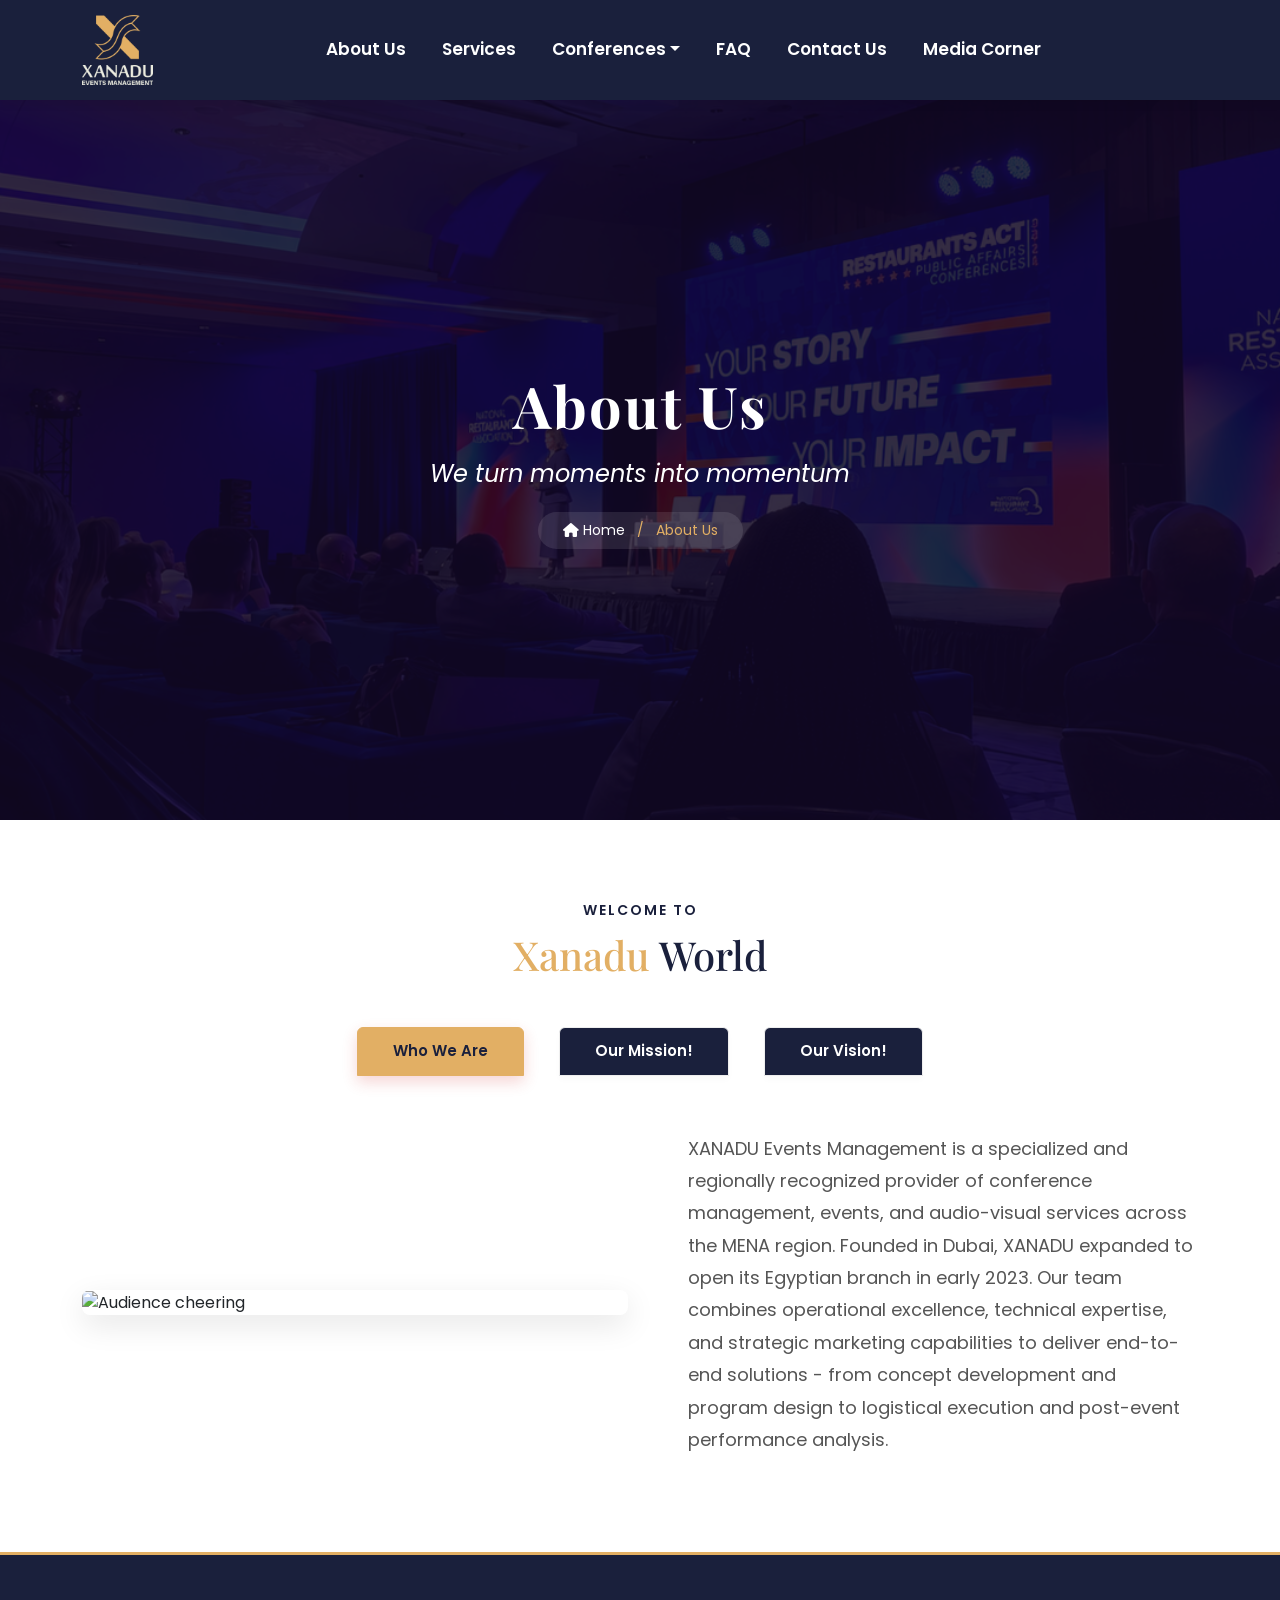
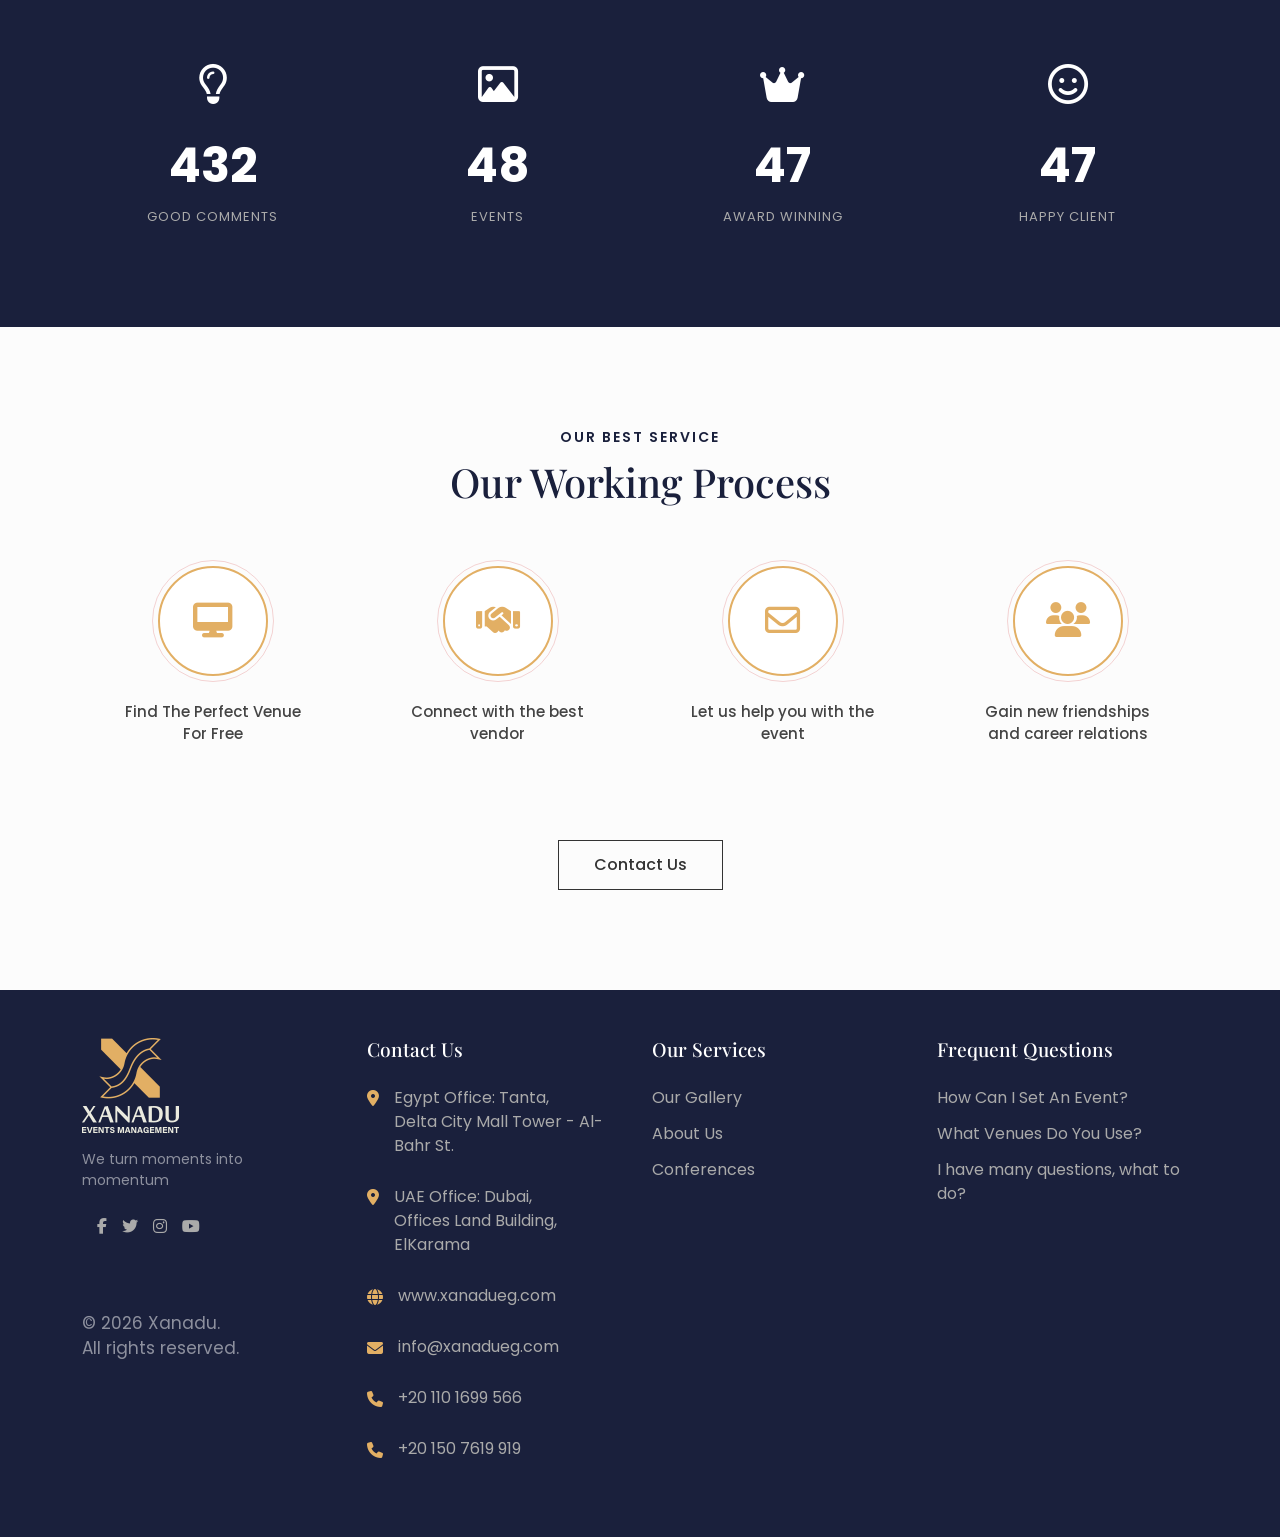
==== commit 72a92ea6: "Add files via upload" ====
--- a/about.html
+++ b/about.html
@@ -583,7 +583,7 @@
         <h1 class="mb-3" data-aos="zoom-in" data-aos-duration="1000">
           About Us
         </h1>
-        <p class="mb-0" data-aos="fade-up" data-aos-delay="200">
+        <p class="fs-4 mb-0" data-aos="fade-up" data-aos-delay="200">
           We turn moments into momentum
         </p>
         <div class="breadcrumbs" data-aos="fade-up" data-aos-delay="400">
@@ -907,7 +907,7 @@
     </section>
 
     <!-- Footer -->
-    <footer class="footer">
+    <!-- <footer class="footer">
       <div class="container">
         <div class="row">
           <div class="col-lg-4 col-md-6 mb-4">
@@ -965,8 +965,97 @@
           </div>
         </div>
       </div>
+    </footer> -->
+
+    <footer class="footer pt-5 pb-4">
+      <div class="container">
+        <div class="row align-items-start">
+          <!-- Column 1: Logo, Text, Socials & Copyright -->
+          <div class="col-lg-3 col-md-6 mb-5 d-flex flex-column h-100">
+            <div>
+              <img
+                src="assets/logo xanadu.png"
+                alt="Logo"
+                class="mb-3"
+                style="max-width: 140px"
+              />
+              <p
+                class="mb-4 text-white-50"
+                style="font-size: 14px; max-width: 250px"
+              >
+                We turn moments into momentum
+              </p>
+              <!-- Social Icons -->
+              <div class="footer-social d-flex mb-5">
+                <a href="#"><i class="fab fa-facebook-f"></i></a>
+                <a href="#"><i class="fab fa-twitter"></i></a>
+                <a href="#"><i class="fab fa-instagram"></i></a>
+                <a href="#"><i class="fab fa-youtube"></i></a>
+              </div>
+            </div>
+            <!-- Copyright stays at bottom -->
+            <div class="mt-auto pt-4">
+              <p class="mb-0 text-white-50" style="font-size: 17px">
+                © 2026 Xanadu.<br />All rights reserved.
+              </p>
+            </div>
+          </div>
+
+          <!-- Column 2: Contact Us -->
+          <div class="col-lg-3 col-md-6 mb-4">
+            <h4>Contact Us</h4>
+            <ul class="footer-links footer-contact flex-column">
+              <li class="d-flex align-items-start">
+                <i class="fas fa-map-marker-alt mt-1"></i>
+                <span
+                  >Egypt Office: Tanta,<br />
+                  Delta City Mall Tower - Al-Bahr St.</span
+                >
+              </li>
+              <li class="d-flex align-items-start">
+                <i class="fas fa-map-marker-alt mt-1"></i>
+                <span
+                  >UAE Office: Dubai,<br />
+                  Offices Land Building, ElKarama</span
+                >
+              </li>
+              <li>
+                <i class="fas fa-globe"></i> www.xanadueg.com
+              </li>
+              <li>
+                <i class="fas fa-envelope"></i> info@xanadueg.com
+              </li>
+              <li>
+                <i class="fas fa-phone"></i> +20 110 1699 566
+              </li>
+              <li>
+                <i class="fas fa-phone"></i> +20 150 7619 919
+              </li>
+            </ul>
+          </div>
+
+          <!-- Column 3: Our Services -->
+          <div class="col-lg-3 col-md-6 mb-4">
+            <h4>Our Services</h4>
+            <ul class="footer-links">
+              <li><a href="media-corner.html">Our Gallery</a></li>
+              <li><a href="about.html">About Us</a></li>
+              <li><a href="conferences.html">Conferences</a></li>
+            </ul>
+          </div>
+
+          <!-- Column 4: Frequent Questions -->
+          <div class="col-lg-3 col-md-6 mb-4">
+            <h4>Frequent Questions</h4>
+            <ul class="footer-links">
+              <li><a href="FAQ.html">How Can I Set An Event?</a></li>
+              <li><a href="FAQ.html">What Venues Do You Use?</a></li>
+              <li><a href="FAQ.html">I have many questions, what to do?</a></li>
+            </ul>
+          </div>
+        </div>
+      </div>
     </footer>
-
     <!-- Scroll to Top Button -->
     <a href="#" class="scroll-top" id="scrollTop">
       <i class="fas fa-chevron-up"></i>
--- a/style.css
+++ b/style.css
@@ -49,6 +49,12 @@
   font-size: 18px;
 }
 
+@media (min-width: 1400px) {
+  .container {
+    max-width: 1550px;
+  }
+}
+
 /* --- Top Bar --- */
 .top-bar {
   background-color: var(--primary-red);
@@ -846,7 +852,7 @@
   z-index: 2;
 }
 .page-header h1 {
-  font-size: 3.5rem;
+  font-size: 3.6rem;
   font-weight: 700;
   letter-spacing: 2px;
 }
@@ -1061,11 +1067,11 @@
 .page-header .content {
   z-index: 2;
 }
-.page-header h1 {
+/* .page-header h1 {
   font-size: 3.5rem;
   font-weight: 700;
   letter-spacing: 2px;
-}
+} */
 .page-header p {
   color: var(--primary-white);
   font-size: 1.2rem;
@@ -1167,10 +1173,21 @@
   flex-wrap: wrap;
   align-items: center;
 }
+
 .mission-list li i {
   color: var(--primary-gold);
   font-size: 18px;
   margin-right: 15px;
+}
+@media (min-width: 300px) and (max-width: 343px) {
+  .mission-list li {
+    font-size: 11px;
+  }
+}
+@media (min-width: 344px) and (max-width: 388px) {
+  .mission-list li {
+    font-size: 13px;
+  }
 }
 .about-image-wrapper {
   position: relative;
@@ -1334,11 +1351,11 @@
 .page-header .content {
   z-index: 2;
 }
-.page-header h1 {
+/* .page-header h1 {
   font-size: 3.5rem;
   font-weight: 700;
   letter-spacing: 2px;
-}
+} */
 .page-header p {
   color: var(--primary-white);
   font-size: 1.2rem;
@@ -1404,7 +1421,8 @@
 .contact-info-block {
   display: flex;
   align-items: center;
-  justify-content: center;
+  /* justify-content: center; */
+
   padding: 20px;
   transition: transform 0.3s ease;
 }
@@ -1624,11 +1642,11 @@
 .page-header .content {
   z-index: 2;
 }
-.page-header h1 {
+/* .page-header h1 {
   font-size: 4rem;
   font-weight: 700;
   letter-spacing: 2px;
-}
+} */
 .page-header p {
   color: var(--primary-white);
   font-size: 1.3rem;
@@ -1894,11 +1912,11 @@
 .page-header .content {
   z-index: 2;
 }
-.page-header h1 {
+/* .page-header h1 {
   font-size: 4rem;
   font-weight: 700;
   letter-spacing: 2px;
-}
+} */
 .page-header p {
   color: var(--primary-white);
   font-size: 1.3rem;
@@ -2111,11 +2129,11 @@
 .page-header .content {
   z-index: 2;
 }
-.page-header h1 {
+/* .page-header h1 {
   font-size: 4rem;
   font-weight: 700;
   letter-spacing: 2px;
-}
+} */
 .breadcrumbs {
   margin-top: 20px;
   background: rgba(255, 255, 255, 0.1);
@@ -2355,12 +2373,12 @@
   z-index: 2;
   max-width: 900px;
 }
-.page-header h1 {
+/* .page-header h1 {
   font-size: 2.8rem;
   font-weight: 700;
   letter-spacing: 1px;
   line-height: 1.3;
-}
+} */
 .breadcrumbs {
   margin-top: 20px;
   background: rgba(255, 255, 255, 0.1);
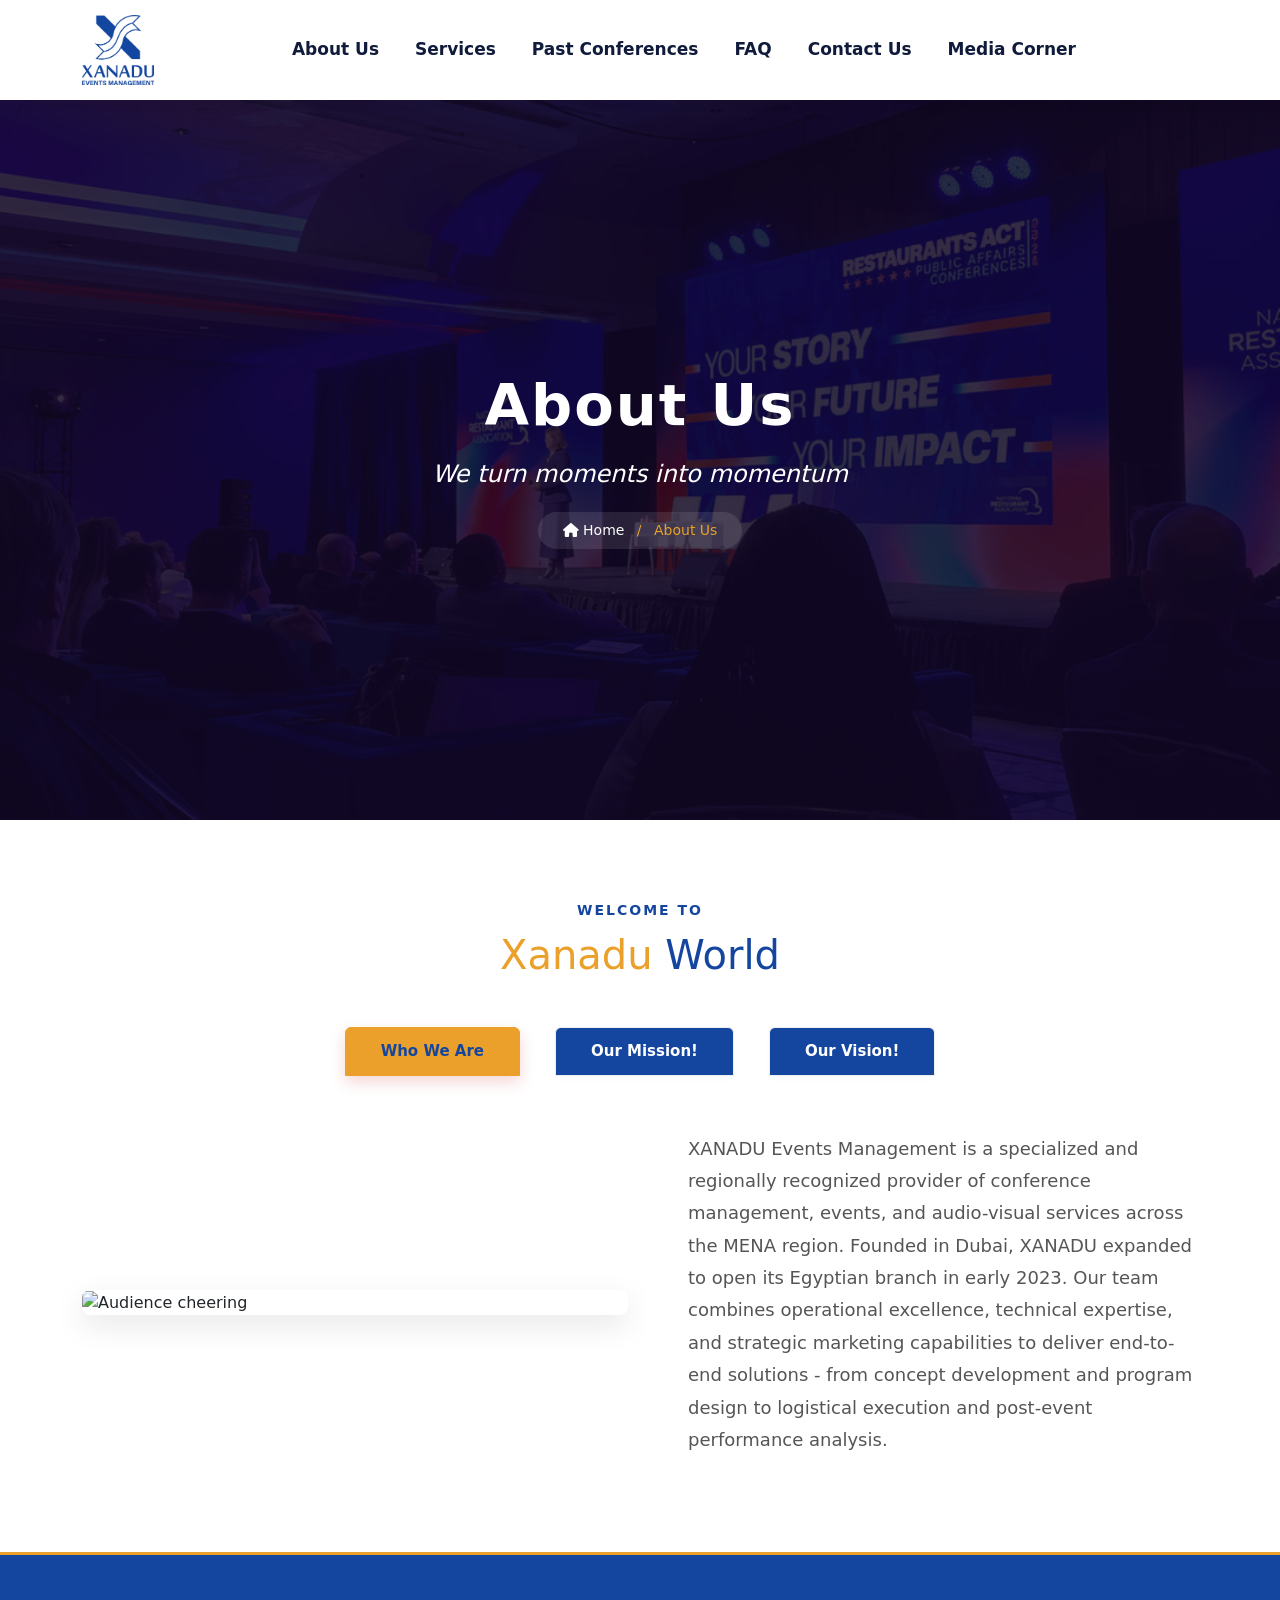
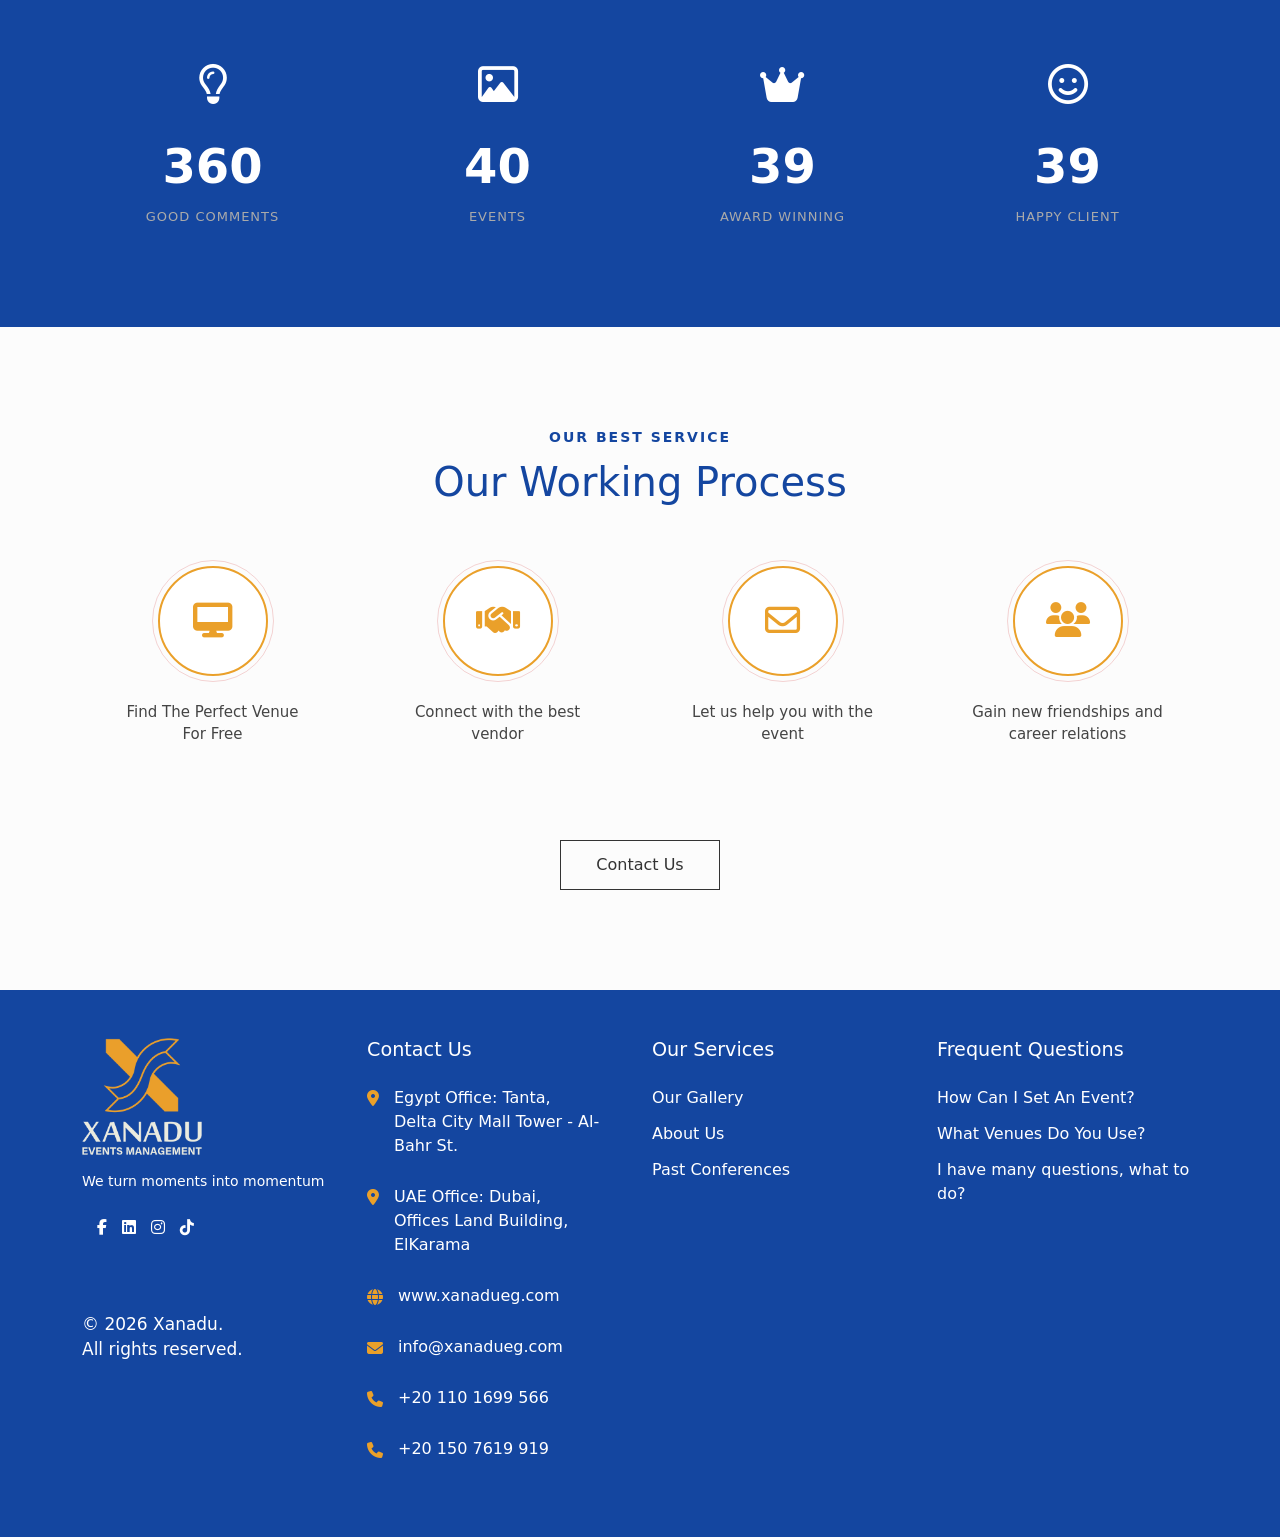
==== commit 0f7f8ad4: "Initial commit" ====
--- a/about.html
+++ b/about.html
@@ -1,1132 +1,576 @@
-<!doctype html>
-<html lang="en">
-  <head>
-    <meta charset="UTF-8" />
-    <meta name="viewport" content="width=device-width, initial-scale=1.0" />
-    <title>About Us - Arab Organizers</title>
-
-    <!-- Bootstrap 5 CSS -->
-    <link
-      href="https://cdn.jsdelivr.net/npm/bootstrap@5.3.2/dist/css/bootstrap.min.css"
-      rel="stylesheet"
-    />
-
-    <!-- Font Awesome for Icons -->
-    <link
-      rel="stylesheet"
-      href="https://cdnjs.cloudflare.com/ajax/libs/font-awesome/6.4.2/css/all.min.css"
-    />
-
-    <!-- AOS Animation CSS -->
-    <link href="https://unpkg.com/aos@2.3.1/dist/aos.css" rel="stylesheet" />
-
-    <!-- Google Fonts -->
-    <link
-      href="https://fonts.googleapis.com/css2?family=Playfair+Display:ital,wght@0,400;0,600;0,700;1,400&family=Poppins:wght@300;400;500;600;700&display=swap"
-      rel="stylesheet"
-    />
-
-    <link rel="stylesheet" href="style.css" />
-    <!-- <style>
-      /* ========================================== */
-      /* Core Variables matching style.css */
-      /* ========================================== */
-      :root {
-        --primary-red: #d32f2f;
-        --primary-red-hover: #b71c1c;
-        --dark-bg: #120923;
-        --darker-bg: #0a0414;
-        --text-gray: #6c757d;
-        --primary-beige: #f9e49e;
-        --primary-gold: #e2af64;
-        --primary-navy: #1a203c;
-        --primary-white: #ffffff;
-      }
-
-      html,
-      body {
-        overflow-x: clip;
-        width: 100%;
-        margin: 0;
-        padding: 0;
-        position: relative;
-        font-family: "Poppins", sans-serif;
-      }
-
-      h1,
-      h2,
-      h3,
-      h4,
-      h5,
-      h6,
-      .serif-font {
-        font-family: "Playfair Display", serif;
-      }
-
-      /* --- Top Bar --- */
-      .top-bar {
-        background-color: var(--primary-red);
-        font-size: 13px;
-        padding: 8px 0;
-        color: white;
-      }
-      .top-bar a {
-        color: white;
-        text-decoration: none;
-        margin-left: 10px;
-        transition: 0.3s;
-      }
-      .top-bar a:hover {
-        color: #f8f9fa;
-        opacity: 0.8;
-      }
-      .social-icons a {
-        margin-left: 15px;
-        font-size: 14px;
-      }
-
-      /* --- Navbar --- */
-      .navbar {
-        box-shadow: 0 4px 10px rgba(0, 0, 0, 0.05);
-        padding: 15px 0;
-        background: var(--primary-navy);
-        transition: all 0.3s ease;
-      }
-      .navbar-brand img {
-        max-height: 50px;
-      }
-      .nav-link {
-        font-weight: 600;
-        font-size: 14px;
-        color: var(--primary-white) !important;
-        margin: 0 10px;
-        text-transform: capitalize;
-        transition: 0.3s;
-      }
-      .nav-link:hover,
-      .nav-link.active {
-        color: var(--primary-gold) !important;
-      }
-      .navbar-toggler {
-        border: 2px solid var(--primary-gold) !important;
-        outline: none !important;
-      }
-      .navbar-toggler .navbar-toggler-icon {
-        background-image: url("data:image/svg+xml,%3csvg viewBox='0 0 30 30' xmlns='http://www.w3.org/2000/svg'%3e%3cpath stroke='rgba(226,175,100)' stroke-width='2' stroke-linecap='round' stroke-miterlimit='10' d='M4 7h22M4 15h22M4 23h22'/%3e%3c/svg%3e");
-      }
-
-      /* --- Page Header Banner --- */
-      .page-header {
-        position: relative;
-        height: 45vh;
-        min-height: 350px;
-        display: flex;
-        align-items: center;
-        justify-content: center;
-        overflow: hidden;
-      }
-      .page-header .bg-img {
-        position: absolute;
-        top: 0;
-        left: 0;
-        width: 100%;
-        height: 100%;
-        background-image: url("https://images.unsplash.com/photo-1511578314322-379afb476865?ixlib=rb-4.0.3&auto=format&fit=crop&w=1920&q=80");
-        background-size: cover;
-        background-position: center;
-        background-attachment: fixed;
-        z-index: 0;
-      }
-      .page-header .overlay {
-        position: absolute;
-        top: 0;
-        left: 0;
-        width: 100%;
-        height: 100%;
-        background: rgba(18, 9, 35, 0.85);
-        z-index: 1;
-      }
-      .page-header .content {
-        z-index: 2;
-      }
-      .page-header h1 {
-        font-size: 3.5rem;
-        font-weight: 700;
-        letter-spacing: 2px;
-      }
-      .page-header p {
-        color: var(--primary-white);
-        font-size: 1.2rem;
-      }
-      .breadcrumbs {
-        margin-top: 20px;
-        background: rgba(255, 255, 255, 0.1);
-        display: inline-block;
-        padding: 8px 25px;
-        border-radius: 30px;
-        font-size: 14px;
-      }
-      .breadcrumbs span {
-        color: var(--primary-gold);
-      }
-
-      /* --- About Tabs Section --- */
-      .about-intro-section {
-        padding: 80px 0;
-        background: #ffffff;
-      }
-      .section-subtitle {
-        color: var(--primary-red);
-        font-size: 14px;
-        text-transform: uppercase;
-        letter-spacing: 2px;
-        font-weight: 600;
-        margin-bottom: 10px;
-      }
-      .about-intro-section h2 {
-        font-size: 2.5rem;
-        color: var(--primary-navy);
-        margin-bottom: 40px;
-      }
-
-      .about-tabs {
-        justify-content: center;
-        border-bottom: none;
-        margin-bottom: 40px;
-        gap: 15px;
-      }
-      .about-tabs .nav-item {
-        margin-bottom: 10px;
-      }
-      .about-tabs .nav-link {
-        color: #333;
-        background-color: #fff;
-        border: 1px solid #eee;
-        padding: 12px 35px;
-        font-weight: 600;
-        font-size: 15px;
-        transition: all 0.3s ease;
-        box-shadow: 0 4px 6px rgba(0, 0, 0, 0.02);
-      }
-      .about-tabs .nav-link:hover {
-        border-color: var(--primary-red);
-        color: var(--primary-red);
-      }
-      .about-tabs .nav-link.active {
-        background-color: var(--primary-red);
-        color: white;
-        border-color: var(--primary-red);
-        box-shadow: 0 6px 15px rgba(211, 47, 47, 0.2);
-      }
-
-      .tab-pane-content {
-        animation: fadeIn 0.5s ease-in-out;
-      }
-      @keyframes fadeIn {
-        from {
-          opacity: 0;
-          transform: translateY(10px);
-        }
-        to {
-          opacity: 1;
-          transform: translateY(0);
-        }
-      }
-
-      .about-text-content {
-        font-size: 16px;
-        line-height: 1.8;
-        color: #555;
-      }
-      .about-text-content h4 {
-        color: var(--primary-navy);
-        margin-bottom: 20px;
-        font-size: 1.5rem;
-      }
-      .mission-list {
-        list-style: none;
-        padding: 0;
-        margin-top: 20px;
-      }
-      .mission-list li {
-        margin-bottom: 15px;
-        font-size: 15px;
-        display: flex;
-        align-items: center;
-      }
-      .mission-list li i {
-        color: var(--primary-red);
-        font-size: 18px;
-        margin-right: 15px;
-      }
-      .about-image-wrapper {
-        position: relative;
-        overflow: hidden;
-        border-radius: 8px;
-        box-shadow: 0 10px 30px rgba(0, 0, 0, 0.1);
-      }
-      .about-image-wrapper img {
-        width: 100%;
-        transition: transform 0.5s ease;
-      }
-      .about-image-wrapper:hover img {
-        transform: scale(1.05);
-      }
-
-      /* --- Counters Section --- */
-      .counters-section {
-        background-color: var(--dark-bg);
-        padding: 80px 0;
-        color: white;
-        text-align: center;
-        border-top: 3px solid var(--primary-gold);
-      }
-      .counter-item {
-        padding: 20px;
-      }
-      .counter-icon {
-        font-size: 40px;
-        color: white;
-        margin-bottom: 15px;
-        transition: transform 0.3s ease;
-      }
-      .counter-item:hover .counter-icon {
-        transform: translateY(-10px);
-        color: var(--primary-gold);
-      }
-      .counter-number {
-        font-size: 3rem;
-        font-weight: 700;
-        font-family: "Poppins", sans-serif;
-        margin-bottom: 5px;
-      }
-      .counter-title {
-        font-size: 13px;
-        text-transform: uppercase;
-        letter-spacing: 1px;
-        color: #aaa;
-      }
-
-      /* --- Working Process Section --- */
-      .process-section {
-        padding: 100px 0;
-        background-color: #fcfcfc;
-        text-align: center;
-      }
-      .process-title {
-        font-size: 2.5rem;
-        color: var(--primary-navy);
-        margin-bottom: 60px;
-      }
-      .process-item {
-        margin-bottom: 40px;
-        transition: transform 0.3s ease;
-      }
-      .process-item:hover {
-        transform: translateY(-10px);
-      }
-      .process-icon-box {
-        width: 110px;
-        height: 110px;
-        border: 2px solid var(--primary-red);
-        border-radius: 50%;
-        display: flex;
-        align-items: center;
-        justify-content: center;
-        margin: 0 auto 25px;
-        font-size: 35px;
-        color: var(--primary-red);
-        background: white;
-        transition: all 0.4s ease;
-        position: relative;
-      }
-      .process-icon-box::after {
-        content: "";
-        position: absolute;
-        top: -8px;
-        left: -8px;
-        right: -8px;
-        bottom: -8px;
-        border: 1px solid rgba(211, 47, 47, 0.2);
-        border-radius: 50%;
-        transition: all 0.4s ease;
-      }
-      .process-item:hover .process-icon-box {
-        background: var(--primary-red);
-        color: white;
-        box-shadow: 0 10px 20px rgba(211, 47, 47, 0.3);
-      }
-      .process-item:hover .process-icon-box::after {
-        transform: scale(1.1);
-        border-color: transparent;
-      }
-      .process-item p {
-        font-size: 15px;
-        color: #444;
-        font-weight: 500;
-        max-width: 200px;
-        margin: 0 auto;
-      }
-      .btn-outline-dark-custom {
-        border: 1px solid #333;
-        color: #333;
-        padding: 12px 35px;
-        font-weight: 500;
-        border-radius: 0;
-        margin-top: 30px;
-        transition: all 0.3s;
-      }
-      .btn-outline-dark-custom:hover {
-        background: var(--primary-navy);
-        color: white;
-        border-color: var(--primary-navy);
-      }
-
-      /* --- Footer --- */
-      .footer {
-        background-color: var(--primary-navy);
-        color: #aaa;
-        padding: 80px 0 30px;
-        overflow: hidden;
-      }
-      .footer h4 {
-        color: white;
-        font-size: 1.2rem;
-        margin-bottom: 25px;
-        position: relative;
-      }
-      .footer-contact li {
-        margin-bottom: 15px;
-        display: flex;
-        word-break: break-word;
-      }
-      .footer-contact i {
-        color: var(--primary-gold);
-        margin-right: 15px;
-        margin-top: 5px;
-      }
-      .footer-links {
-        list-style: none;
-        padding: 0;
-      }
-      .footer-links li {
-        margin-bottom: 12px;
-      }
-      .footer-links a {
-        color: #aaa;
-        text-decoration: none;
-        transition: 0.3s;
-      }
-      .footer-links a:hover {
-        color: var(--primary-gold);
-        padding-left: 5px;
-      }
-      .footer-bottom {
-        border-top: 1px solid rgba(255, 255, 255, 0.05);
-        margin-top: 50px;
-        padding-top: 30px;
-        display: flex;
-        flex-wrap: wrap;
-        justify-content: space-between;
-        align-items: center;
-        font-size: 13px;
-        gap: 20px;
-      }
-      .footer-social a {
-        color: #aaa;
-        margin-left: 15px;
-        transition: 0.3s;
-        display: inline-block;
-      }
-      .footer-social a:hover {
-        color: var(--primary-gold);
-      }
-
-      .scroll-top {
-        position: fixed;
-        bottom: 30px;
-        right: 30px;
-        background: var(--primary-gold);
-        color: white;
-        width: 40px;
-        height: 40px;
-        display: flex;
-        align-items: center;
-        justify-content: center;
-        border-radius: 4px;
-        text-decoration: none;
-        opacity: 0;
-        transition: 0.3s;
-        z-index: 999;
-      }
-      .scroll-top.show {
-        opacity: 1;
-      }
-      .scroll-top:hover {
-        color: var(--primary-navy);
-      }
-
-      /* Responsive Adjustments */
-      @media (max-width: 767px) {
-        .page-header h1 {
-          font-size: 2.2rem;
-        }
-        .about-intro-section h2 {
-          font-size: 1.8rem;
-        }
-        .footer-bottom {
-          flex-direction: column;
-          text-align: center;
-        }
-        .footer-bottom .d-flex {
-          flex-direction: column;
-          text-align: center;
-        }
-      }
-    </style> -->
-  </head>
-  <body>
-    <!-- Top Bar -->
-    <!-- <div class="top-bar d-none d-lg-block">
-      <div class="container d-flex justify-content-between align-items-center">
-        <div class="contact-info">
-          <i class="fas fa-map-marker-alt text-white"></i> 14 Mohamed Mandour
-          St. Nasr City - Cairo
-        </div>
-        <div class="d-flex align-items-center">
-          <span
-            ><i class="fas fa-envelope text-white"></i> Email :
-            info@araborganizers.org</span
-          >
-          <span class="mx-3">|</span>
-          <a href="#">FAQ <i class="fas fa-caret-right"></i></a>
-          <div class="social-icons ml-4">
-            <a href="#"><i class="fab fa-facebook-f"></i></a>
-            <a href="#"><i class="fab fa-twitter"></i></a>
-            <a href="#"><i class="fab fa-youtube"></i></a>
-            <a href="#"><i class="fab fa-instagram"></i></a>
-          </div>
-        </div>
-      </div>
-    </div> -->
-
-    <!-- Navbar -->
-    <nav class="navbar navbar-expand-lg sticky-top">
-      <div class="container">
-        <a class="navbar-brand" href="index.html">
-          <!-- Placeholder for Logo -->
-          <img src="assets/logo xanadu.png" alt="Arab Organizers Logo" />
-        </a>
-        <button
-          class="navbar-toggler"
-          type="button"
-          data-bs-toggle="collapse"
-          data-bs-target="#navbarNav"
-        >
-          <span class="navbar-toggler-icon"></span>
-        </button>
-        <div class="collapse navbar-collapse" id="navbarNav">
-          <ul class="navbar-nav mx-auto">
-            <li class="nav-item">
-              <a class="nav-link" href="about.html">About Us</a>
-            </li>
-            <li class="nav-item">
-              <a class="nav-link" href="services.html">Services</a>
-            </li>
-            <!-- <li class="nav-item">
-              <a class="nav-link active" href="#">Home</a>
-            </li> -->
-            <li class="nav-item dropdown">
-              <a
-                class="nav-link dropdown-toggle"
-                href="#"
-                role="button"
-                data-bs-toggle="dropdown"
-                >Conferences</a
-              >
-              <ul class="dropdown-menu">
-                <li>
-                  <a class="dropdown-item" href="conferences.html">Upcoming</a>
-                </li>
-                <li><a class="dropdown-item" href="#">Past</a></li>
-              </ul>
-            </li>
-            <li class="nav-item">
-              <a class="nav-link" href="FAQ.html">FAQ</a>
-            </li>
-            <!-- <li class="nav-item dropdown">
-              <a
-                class="nav-link dropdown-toggle"
-                href="#"
-                role="button"
-                data-bs-toggle="dropdown"
-                >News Letter</a
-              >
-            </li> -->
-            <li class="nav-item">
-              <a class="nav-link" href="contact.html">Contact Us</a>
-            </li>
-            <li class="nav-item">
-              <a class="nav-link" href="media-corner.html">Media Corner</a>
-            </li>
-          </ul>
-          <!-- <button class="search-btn"><i class="fas fa-search"></i></button> -->
-        </div>
-      </div>
-    </nav>
-
-    <!-- Page Header (Hero) -->
-    <div class="page-header">
-      <div class="about-bg-img"></div>
-      <div class="overlay"></div>
-      <div class="content text-center text-white w-100 px-3">
-        <h1 class="mb-3" data-aos="zoom-in" data-aos-duration="1000">
-          About Us
-        </h1>
-        <p class="fs-4 mb-0" data-aos="fade-up" data-aos-delay="200">
-          We turn moments into momentum
-        </p>
-        <div class="breadcrumbs" data-aos="fade-up" data-aos-delay="400">
-          <i class="fas fa-home"></i> Home <span class="mx-2">/</span>
-          <span>About Us</span>
-        </div>
-      </div>
-    </div>
-
-    <!-- About Intro / Tabs Section -->
-    <section class="about-intro-section">
-      <div class="container">
-        <div class="text-center mb-5" data-aos="fade-up">
-          <div class="section-subtitle">WELCOME TO</div>
-          <h2 class="serif-font">
-            <span style="color: var(--primary-gold)">Xanadu</span> World
-          </h2>
-        </div>
-
-        <!-- Navigation Tabs -->
-        <ul
-          class="nav nav-tabs about-tabs"
-          id="aboutTab"
-          role="tablist"
-          data-aos="fade-up"
-          data-aos-delay="100"
-        >
-          <li class="nav-item" role="presentation">
-            <button
-              class="nav-link active"
-              id="who-we-are-tab"
-              data-bs-toggle="tab"
-              data-bs-target="#who-we-are"
-              type="button"
-              role="tab"
-              aria-controls="who-we-are"
-              aria-selected="true"
-            >
-              Who we are
-            </button>
-          </li>
-          <li class="nav-item" role="presentation">
-            <button
-              class="nav-link"
-              id="mission-tab"
-              data-bs-toggle="tab"
-              data-bs-target="#mission"
-              type="button"
-              role="tab"
-              aria-controls="mission"
-              aria-selected="false"
-            >
-              Our Mission!
-            </button>
-          </li>
-          <li class="nav-item" role="presentation">
-            <button
-              class="nav-link"
-              id="vision-tab"
-              data-bs-toggle="tab"
-              data-bs-target="#vision"
-              type="button"
-              role="tab"
-              aria-controls="vision"
-              aria-selected="false"
-            >
-              Our Vision!
-            </button>
-          </li>
-        </ul>
-
-        <!-- Tab Content -->
-        <div class="tab-content mt-5" id="aboutTabContent">
-          <!-- Who We Are Tab -->
-          <div
-            class="tab-pane fade show active tab-pane-content"
-            id="who-we-are"
-            role="tabpanel"
-            aria-labelledby="who-we-are-tab"
-          >
-            <div class="row align-items-center">
-              <div class="col-lg-6 mb-4 mb-lg-0">
-                <div class="about-image-wrapper">
-                  <img
-                    src="https://images.unsplash.com/photo-1540575467063-178a50c2df87?ixlib=rb-4.0.3&auto=format&fit=crop&w=800&q=80"
-                    alt="Audience cheering"
-                  />
-                </div>
-              </div>
-              <div class="col-lg-6 ps-lg-5">
-                <div class="about-text-content">
-                  <p>
-                    XANADU Events Management is a specialized and regionally
-                    recognized provider of conference management, events, and
-                    audio-visual services across the MENA region. Founded in
-                    Dubai, XANADU expanded to open its Egyptian branch in early
-                    2023. Our team combines operational excellence, technical
-                    expertise, and strategic marketing capabilities to deliver
-                    end-to-end solutions - from concept development and program
-                    design to logistical execution and post-event performance
-                    analysis.
-                  </p>
-                </div>
-              </div>
-            </div>
-          </div>
-
-          <!-- Mission Tab -->
-          <div
-            class="tab-pane fade tab-pane-content"
-            id="mission"
-            role="tabpanel"
-            aria-labelledby="mission-tab"
-          >
-            <div class="row align-items-center">
-              <div class="col-lg-6 mb-4 mb-lg-0 order-2 order-lg-1">
-                <div class="about-text-content">
-                  <h4 class="fw-bolder text-center">
-                    Professional Conference & Event Management Solutions Across
-                    the Region
-                  </h4>
-                  <ul class="mission-list">
-                    <li>
-                      <i class="far fa-check-square"></i>
-                      Strategic Conference & Event Planning
-                    </li>
-
-                    <li>
-                      <i class="far fa-check-square"></i>
-                      Trusted Reputation & Professional Excellence
-                    </li>
-                    <li>
-                      <i class="far fa-check-square"></i>
-                      Precise Time Management
-                    </li>
-                    <li>
-                      <i class="far fa-check-square"></i>
-                      Smart Resource Optimization
-                    </li>
-                    <li>
-                      <i class="far fa-check-square"></i>
-                      Measurable Event Success
-                    </li>
-                    <!-- <li>
-                      <i class="far fa-check-square"></i>We are committed to
-                      delivering integrated conference and event management
-                      solutions that combine creativity, strategic planning, and
-                      flawless execution, ensuring our clients' objectives are
-                      achieved, guest experiences are elevated, and every event
-                      becomes a measurable success story.
-                    </li>
-                    <li><i class="far fa-check-square"></i> Comfortability.</li>
-                    <li><i class="far fa-check-square"></i> Joy.</li>
-                    <li>
-                      <i class="far fa-check-square"></i> Valuable Network.
-                    </li> -->
-                  </ul>
-                </div>
-              </div>
-              <div class="col-lg-6 order-1 order-lg-2 mb-4 mb-lg-0">
-                <div class="about-image-wrapper">
-                  <img
-                    src="https://images.unsplash.com/photo-1511578314322-379afb476865?ixlib=rb-4.0.3&auto=format&fit=crop&w=800&q=80"
-                    alt="People celebrating"
-                  />
-                </div>
-              </div>
-            </div>
-          </div>
-
-          <!-- Vision Tab -->
-          <div
-            class="tab-pane fade tab-pane-content"
-            id="vision"
-            role="tabpanel"
-            aria-labelledby="vision-tab"
-          >
-            <div class="row align-items-center">
-              <div class="col-lg-6 mb-4 mb-lg-0">
-                <div class="about-image-wrapper">
-                  <img
-                    src="https://images.unsplash.com/photo-1475721027785-f74eccf877e2?ixlib=rb-4.0.3&auto=format&fit=crop&w=800&q=80"
-                    alt="Conference stage"
-                  />
-                </div>
-              </div>
-              <div class="col-lg-6 ps-lg-5">
-                <div class="about-text-content">
-                  <p>
-                    To become the leading and preferred partner for conferences,
-                    summits, exhibitions, and large-scale events across the
-                    Middle East, by delivering innovative, world-class
-                    experiences and measurable solutions that create sustainable
-                    value for our clients and partners, while setting new
-                    benchmarks of excellence within the event management
-                    industry.
-                  </p>
-                </div>
-              </div>
-            </div>
-          </div>
-        </div>
-      </div>
-    </section>
-
-    <!-- Counters Section -->
-    <section class="counters-section" id="counters-section">
-      <div class="container">
-        <div class="row">
-          <!-- Counter 1 -->
-          <div
-            class="col-lg-3 col-md-6 counter-item"
-            data-aos="fade-up"
-            data-aos-delay="100"
-          >
-            <div class="counter-icon"><i class="far fa-lightbulb"></i></div>
-            <div class="counter-number" data-target="1700">0</div>
-            <div class="counter-title">GOOD COMMENTS</div>
-          </div>
-          <!-- Counter 2 -->
-          <div
-            class="col-lg-3 col-md-6 counter-item"
-            data-aos="fade-up"
-            data-aos-delay="200"
-          >
-            <div class="counter-icon"><i class="far fa-image"></i></div>
-            <div class="counter-number" data-target="125">0</div>
-            <div class="counter-title">Events</div>
-          </div>
-          <!-- Counter 3 -->
-          <div
-            class="col-lg-3 col-md-6 counter-item"
-            data-aos="fade-up"
-            data-aos-delay="300"
-          >
-            <div class="counter-icon"><i class="fas fa-crown"></i></div>
-            <div class="counter-number" data-target="80">0</div>
-            <div class="counter-title">AWARD WINNING</div>
-          </div>
-          <!-- Counter 4 -->
-          <div
-            class="col-lg-3 col-md-6 counter-item"
-            data-aos="fade-up"
-            data-aos-delay="400"
-          >
-            <div class="counter-icon"><i class="far fa-smile"></i></div>
-            <div class="counter-number" data-target="90">0</div>
-            <div class="counter-title">HAPPY CLIENT</div>
-          </div>
-        </div>
-      </div>
-    </section>
-
-    <!-- Working Process Section -->
-    <section class="process-section">
-      <div class="container">
-        <div class="text-center mb-5" data-aos="fade-up">
-          <div class="section-subtitle">OUR BEST SERVICE</div>
-          <h2 class="process-title serif-font">Our Working Process</h2>
-        </div>
-
-        <div class="row mt-5">
-          <!-- Step 1 -->
-          <div
-            class="col-lg-3 col-md-6"
-            data-aos="fade-up"
-            data-aos-delay="100"
-          >
-            <div class="process-item">
-              <div class="process-icon-box">
-                <i class="fas fa-desktop"></i>
-              </div>
-              <p>Find The Perfect Venue For Free</p>
-            </div>
-          </div>
-          <!-- Step 2 -->
-          <div
-            class="col-lg-3 col-md-6"
-            data-aos="fade-up"
-            data-aos-delay="200"
-          >
-            <div class="process-item">
-              <div class="process-icon-box">
-                <i class="fas fa-handshake"></i>
-              </div>
-              <p>Connect with the best vendor</p>
-            </div>
-          </div>
-          <!-- Step 3 -->
-          <div
-            class="col-lg-3 col-md-6"
-            data-aos="fade-up"
-            data-aos-delay="300"
-          >
-            <div class="process-item">
-              <div class="process-icon-box">
-                <i class="far fa-envelope"></i>
-              </div>
-              <p>Let us help you with the event</p>
-            </div>
-          </div>
-          <!-- Step 4 -->
-          <div
-            class="col-lg-3 col-md-6"
-            data-aos="fade-up"
-            data-aos-delay="400"
-          >
-            <div class="process-item">
-              <div class="process-icon-box">
-                <i class="fas fa-users"></i>
-              </div>
-              <p>Gain new friendships and career relations</p>
-            </div>
-          </div>
-        </div>
-
-        <div class="text-center mt-4" data-aos="zoom-in" data-aos-delay="500">
-          <a href="#" class="btn btn-outline-dark-custom">Contact Us</a>
-        </div>
-      </div>
-    </section>
-
-    <!-- Footer -->
-    <!-- <footer class="footer">
-      <div class="container">
-        <div class="row">
-          <div class="col-lg-4 col-md-6 mb-4">
-            <h4>Contact Us</h4>
-            <ul class="footer-links footer-contact">
-              <li>
-                <i class="fas fa-map-marker-alt"></i>
-                Egypt Office: Tanta, Delta City Mall Tower - Al-Bahr St.
-              </li>
-              <li>
-                <i class="fas fa-map-marker-alt"></i>
-                UAE Office: Dubai, Offices Land Building, ElKarama
-              </li>
-              <li><i class="fas fa-globe"></i> www.xanadueg.com</li>
-              <li><i class="fas fa-envelope"></i> info@xanadueg.com</li>
-              <li><i class="fas fa-phone"></i> +20 110 1699 566</li>
-              <li><i class="fas fa-phone"></i> +20 150 7619 919</li>
-            </ul>
-          </div>
-          <div class="col-lg-4 col-md-6 mb-4">
-            <h4>Our Services</h4>
-            <ul class="footer-links">
-              <li><a href="media-corner.html">Our Gallery</a></li>
-              <li><a href="about.html">About Us</a></li>
-              <li><a href="conferences.html">Conferences</a></li>
-            </ul>
-          </div>
-          <div class="col-lg-4 col-md-12 mb-4">
-            <h4>Frequent Questions</h4>
-            <ul class="footer-links">
-              <li><a href="FAQ.html">How Can I Set An Event?</a></li>
-              <li><a href="FAQ.html">What Venues Do You Use?</a></li>
-              <li><a href="FAQ.html">I have many questions, what to do?</a></li>
-            </ul>
-          </div>
-        </div>
-
-        <div class="footer-bottom">
-          <div class="d-flex align-items-center">
-            <img src="assets/logo xanadu.png" alt="Logo" class="me-3" />
-            <p class="mb-0" style="max-width: 400px; font-size: 15px">
-             We turn moments into momentum
-            </p>
-          </div>
-          <div>
-            <div class="footer-social text-end mb-2">
-              <a href="#"><i class="fab fa-facebook-f"></i></a>
-              <a href="#"><i class="fab fa-twitter"></i></a>
-              <a href="#"><i class="fab fa-instagram"></i></a>
-              <a href="#"><i class="fab fa-youtube"></i></a>
-            </div>
-            <p class="mb-0">
-              © 2026 Xanadu. All rights reserved.
-            </p>
-          </div>
-        </div>
-      </div>
-    </footer> -->
-
-    <footer class="footer pt-5 pb-4">
-      <div class="container">
-        <div class="row align-items-start">
-          <!-- Column 1: Logo, Text, Socials & Copyright -->
-          <div class="col-lg-3 col-md-6 mb-5 d-flex flex-column h-100">
-            <div>
-              <img
-                src="assets/logo xanadu.png"
-                alt="Logo"
-                class="mb-3"
-                style="max-width: 140px"
-              />
-              <p
-                class="mb-4 text-white-50"
-                style="font-size: 14px; max-width: 250px"
-              >
-                We turn moments into momentum
-              </p>
-              <!-- Social Icons -->
-              <div class="footer-social d-flex mb-5">
-                <a href="#"><i class="fab fa-facebook-f"></i></a>
-                <a href="#"><i class="fab fa-twitter"></i></a>
-                <a href="#"><i class="fab fa-instagram"></i></a>
-                <a href="#"><i class="fab fa-youtube"></i></a>
-              </div>
-            </div>
-            <!-- Copyright stays at bottom -->
-            <div class="mt-auto pt-4">
-              <p class="mb-0 text-white-50" style="font-size: 17px">
-                © 2026 Xanadu.<br />All rights reserved.
-              </p>
-            </div>
-          </div>
-
-          <!-- Column 2: Contact Us -->
-          <div class="col-lg-3 col-md-6 mb-4">
-            <h4>Contact Us</h4>
-            <ul class="footer-links footer-contact flex-column">
-              <li class="d-flex align-items-start">
-                <i class="fas fa-map-marker-alt mt-1"></i>
-                <span
-                  >Egypt Office: Tanta,<br />
-                  Delta City Mall Tower - Al-Bahr St.</span
-                >
-              </li>
-              <li class="d-flex align-items-start">
-                <i class="fas fa-map-marker-alt mt-1"></i>
-                <span
-                  >UAE Office: Dubai,<br />
-                  Offices Land Building, ElKarama</span
-                >
-              </li>
-              <li>
-                <i class="fas fa-globe"></i> www.xanadueg.com
-              </li>
-              <li>
-                <i class="fas fa-envelope"></i> info@xanadueg.com
-              </li>
-              <li>
-                <i class="fas fa-phone"></i> +20 110 1699 566
-              </li>
-              <li>
-                <i class="fas fa-phone"></i> +20 150 7619 919
-              </li>
-            </ul>
-          </div>
-
-          <!-- Column 3: Our Services -->
-          <div class="col-lg-3 col-md-6 mb-4">
-            <h4>Our Services</h4>
-            <ul class="footer-links">
-              <li><a href="media-corner.html">Our Gallery</a></li>
-              <li><a href="about.html">About Us</a></li>
-              <li><a href="conferences.html">Conferences</a></li>
-            </ul>
-          </div>
-
-          <!-- Column 4: Frequent Questions -->
-          <div class="col-lg-3 col-md-6 mb-4">
-            <h4>Frequent Questions</h4>
-            <ul class="footer-links">
-              <li><a href="FAQ.html">How Can I Set An Event?</a></li>
-              <li><a href="FAQ.html">What Venues Do You Use?</a></li>
-              <li><a href="FAQ.html">I have many questions, what to do?</a></li>
-            </ul>
-          </div>
-        </div>
-      </div>
-    </footer>
-    <!-- Scroll to Top Button -->
-    <a href="#" class="scroll-top" id="scrollTop">
-      <i class="fas fa-chevron-up"></i>
-    </a>
-
-    <!-- Bootstrap & Scripts -->
-    <script src="https://cdn.jsdelivr.net/npm/bootstrap@5.3.2/dist/js/bootstrap.bundle.min.js"></script>
-    <script src="https://unpkg.com/aos@2.3.1/dist/aos.js"></script>
-
-    <script>
-      // 1. Initialize AOS Animations
-      AOS.init({
-        duration: 800,
-        once: true,
-        offset: 80,
-      });
-
-      // 2. Animated Number Counters logic
-      const counters = document.querySelectorAll(".counter-number");
-      const speed = 200;
-
-      const startCounters = () => {
-        counters.forEach((counter) => {
-          const updateCount = () => {
-            const target = +counter.getAttribute("data-target");
-            const count = +counter.innerText;
-            const inc = target / speed;
-
-            if (count < target) {
-              counter.innerText = Math.ceil(count + inc);
-              setTimeout(updateCount, 15); // Adjust speed of counting here
-            } else {
-              counter.innerText = target;
-            }
-          };
-          updateCount();
-        });
-      };
-
-      // Run counters when section is scrolled into view
-      const observer = new IntersectionObserver(
-        (entries, observer) => {
-          entries.forEach((entry) => {
-            if (entry.isIntersecting) {
-              startCounters();
-              observer.unobserve(entry.target);
-            }
-          });
-        },
-        { threshold: 0.5 },
-      );
-
-      const counterSection = document.getElementById("counters-section");
-      if (counterSection) {
-        observer.observe(counterSection);
-      }
-
-      // 3. Scroll to Top Button Logic
-      const scrollTopBtn = document.getElementById("scrollTop");
-      window.addEventListener("scroll", () => {
-        if (window.pageYOffset > 300) {
-          scrollTopBtn.classList.add("show");
-        } else {
-          scrollTopBtn.classList.remove("show");
-        }
-      });
-
-      scrollTopBtn.addEventListener("click", (e) => {
-        e.preventDefault();
-        window.scrollTo({ top: 0, behavior: "smooth" });
-      });
-    </script>
-  </body>
-</html>
+<!doctype html>
+<html lang="en">
+  <head>
+    <meta charset="UTF-8" />
+    <meta name="viewport" content="width=device-width, initial-scale=1.0" />
+    <title>Xanadu Events Management</title>
+    <link rel="icon" type="image/x-icon" href="/assets/logo xanadu.avai" />
+    <meta
+      name="description"
+      content="Xanadu Events Management is a leading event management company delivering world-class conferences, exhibitions, and corporate events across the Middle East and Africa. We offer a comprehensive range of services, including venue booking, rooms and flights booking, financial management, and more."
+    />
+
+    <!-- keywords -->
+    <meta
+      name="keywords"
+      content="Xanadu Events Management, conference management, event management, exhibition management, corporate events, Middle East, Africa, venue booking, rooms and flights booking, financial management, and more."
+    />
+
+    <!-- Bootstrap 5 CSS -->
+    <link
+      href="https://cdn.jsdelivr.net/npm/bootstrap@5.3.2/dist/css/bootstrap.min.css"
+      rel="stylesheet"
+    />
+
+    <!-- Font Awesome for Icons -->
+    <link
+      rel="stylesheet"
+      href="https://cdnjs.cloudflare.com/ajax/libs/font-awesome/6.4.2/css/all.min.css"
+    />
+
+    <!-- AOS Animation CSS -->
+    <link href="https://unpkg.com/aos@2.3.1/dist/aos.css" rel="stylesheet" />
+
+    <!-- Swiper CSS -->
+    <link
+      rel="stylesheet"
+      href="https://cdn.jsdelivr.net/npm/swiper@11/swiper-bundle.min.css"
+    />
+
+    <!-- Google Fonts -->
+    <link
+      href="https://fonts.googleapis.com/css2?family=Playfair+Display:ital,wght@0,400;0,600;0,700;1,400&family=Poppins:wght@300;400;500;600;700&display=swap"
+      rel="stylesheet"
+    />
+
+    <!-- ========================================== -->
+    <!-- بداية ملف الـ CSS (يمكنك نقله لملف style.css) -->
+    <link rel="stylesheet" href="style.css" />
+    <!-- ========================================== -->
+  </head>
+  <body>
+    <!-- Navbar -->
+    <nav class="navbar navbar-expand-lg sticky-top">
+      <div class="container">
+        <a class="navbar-brand" href="index.html">
+          <!-- Placeholder for Logo -->
+          <img src="assets/xanadu-Logo2.avai" alt="Arab Organizers Logo" />
+        </a>
+        <button
+          class="navbar-toggler"
+          type="button"
+          data-bs-toggle="collapse"
+          data-bs-target="#navbarNav"
+        >
+          <span class="navbar-toggler-icon"></span>
+        </button>
+        <div class="collapse navbar-collapse" id="navbarNav">
+          <ul class="navbar-nav mx-auto">
+            <li class="nav-item">
+              <a class="nav-link" href="about.html">About Us</a>
+            </li>
+            <li class="nav-item">
+              <a class="nav-link" href="services.html">Services</a>
+            </li>
+            <li class="nav-item">
+              <a class="nav-link" href="past-conferences.html"
+                >Past Conferences</a
+              >
+            </li>
+            <li class="nav-item">
+              <a class="nav-link" href="FAQ.html">FAQ</a>
+            </li>
+            <li class="nav-item">
+              <a class="nav-link" href="contact.html">Contact Us</a>
+            </li>
+            <li class="nav-item">
+              <a class="nav-link" href="media-corner.html">Media Corner</a>
+            </li>
+          </ul>
+        </div>
+      </div>
+    </nav>
+
+    <!-- Page Header (Hero) -->
+    <div class="page-header">
+      <div class="about-bg-img"></div>
+      <div class="overlay"></div>
+      <div class="content text-center text-white w-100 px-3">
+        <h1 class="mb-3" data-aos="zoom-in" data-aos-duration="1000">
+          About Us
+        </h1>
+        <p class="fs-4 mb-0" data-aos="fade-up" data-aos-delay="200">
+          We turn moments into momentum
+        </p>
+        <div class="breadcrumbs" data-aos="fade-up" data-aos-delay="400">
+          <i class="fas fa-home"></i> Home <span class="mx-2">/</span>
+          <span>About Us</span>
+        </div>
+      </div>
+    </div>
+
+    <!-- About Intro / Tabs Section -->
+    <section class="about-intro-section">
+      <div class="container">
+        <div class="text-center mb-5" data-aos="fade-up">
+          <div class="section-subtitle">WELCOME TO</div>
+          <h2 class="serif-font">
+            <span style="color: var(--primary-gold)">Xanadu</span> World
+          </h2>
+        </div>
+
+        <!-- Navigation Tabs -->
+        <ul
+          class="nav nav-tabs about-tabs"
+          id="aboutTab"
+          role="tablist"
+          data-aos="fade-up"
+          data-aos-delay="100"
+        >
+          <li class="nav-item" role="presentation">
+            <button
+              class="nav-link active"
+              id="who-we-are-tab"
+              data-bs-toggle="tab"
+              data-bs-target="#who-we-are"
+              type="button"
+              role="tab"
+              aria-controls="who-we-are"
+              aria-selected="true"
+            >
+              Who we are
+            </button>
+          </li>
+          <li class="nav-item" role="presentation">
+            <button
+              class="nav-link"
+              id="mission-tab"
+              data-bs-toggle="tab"
+              data-bs-target="#mission"
+              type="button"
+              role="tab"
+              aria-controls="mission"
+              aria-selected="false"
+            >
+              Our Mission!
+            </button>
+          </li>
+          <li class="nav-item" role="presentation">
+            <button
+              class="nav-link"
+              id="vision-tab"
+              data-bs-toggle="tab"
+              data-bs-target="#vision"
+              type="button"
+              role="tab"
+              aria-controls="vision"
+              aria-selected="false"
+            >
+              Our Vision!
+            </button>
+          </li>
+        </ul>
+
+        <!-- Tab Content -->
+        <div class="tab-content mt-5" id="aboutTabContent">
+          <!-- Who We Are Tab -->
+          <div
+            class="tab-pane fade show active tab-pane-content"
+            id="who-we-are"
+            role="tabpanel"
+            aria-labelledby="who-we-are-tab"
+          >
+            <div class="row align-items-center">
+              <div class="col-lg-6 mb-4 mb-lg-0">
+                <div class="about-image-wrapper">
+                  <img
+                    src="assets/who we are.avai"
+                    alt="Audience cheering"
+                  />
+                </div>
+              </div>
+              <div class="col-lg-6 ps-lg-5">
+                <div class="about-text-content">
+                  <p>
+                    XANADU Events Management is a specialized and regionally
+                    recognized provider of conference management, events, and
+                    audio-visual services across the MENA region. Founded in
+                    Dubai, XANADU expanded to open its Egyptian branch in early
+                    2023. Our team combines operational excellence, technical
+                    expertise, and strategic marketing capabilities to deliver
+                    end-to-end solutions - from concept development and program
+                    design to logistical execution and post-event performance
+                    analysis.
+                  </p>
+                </div>
+              </div>
+            </div>
+          </div>
+
+          <!-- Mission Tab -->
+          <div
+            class="tab-pane fade tab-pane-content"
+            id="mission"
+            role="tabpanel"
+            aria-labelledby="mission-tab"
+          >
+            <div class="row align-items-center">
+              <div class="col-lg-6 mb-4 mb-lg-0 order-2 order-lg-1">
+                <div class="about-text-content">
+                  <h4 class="fw-bolder text-center">
+                    Professional Conference & Event Management Solutions Across
+                    the Region
+                  </h4>
+                  <ul class="mission-list">
+                    <li>
+                      <i class="far fa-check-square"></i>
+                      Strategic Conference & Event Planning
+                    </li>
+
+                    <li>
+                      <i class="far fa-check-square"></i>
+                      Trusted Reputation & Professional Excellence
+                    </li>
+                    <li>
+                      <i class="far fa-check-square"></i>
+                      Precise Time Management
+                    </li>
+                    <li>
+                      <i class="far fa-check-square"></i>
+                      Smart Resource Optimization
+                    </li>
+                    <li>
+                      <i class="far fa-check-square"></i>
+                      Measurable Event Success
+                    </li>
+                  </ul>
+                </div>
+              </div>
+              <div class="col-lg-6 order-1 order-lg-2 mb-4 mb-lg-0">
+                <div class="about-image-wrapper">
+                  <img
+                    src="assets/our mission.avai"
+                    alt="People celebrating"
+                  />
+                </div>
+              </div>
+            </div>
+          </div>
+
+          <!-- Vision Tab -->
+          <div
+            class="tab-pane fade tab-pane-content"
+            id="vision"
+            role="tabpanel"
+            aria-labelledby="vision-tab"
+          >
+            <div class="row align-items-center">
+              <div class="col-lg-6 mb-4 mb-lg-0">
+                <div class="about-image-wrapper">
+                  <img
+                    src="assets/our vision.avai"
+                    alt="Conference stage"
+                  />
+                </div>
+              </div>
+              <div class="col-lg-6 ps-lg-5">
+                <div class="about-text-content">
+                  <p>
+                    To become the leading and preferred partner for conferences,
+                    summits, exhibitions, and large-scale events across the
+                    Middle East, by delivering innovative, world-class
+                    experiences and measurable solutions that create sustainable
+                    value for our clients and partners, while setting new
+                    benchmarks of excellence within the event management
+                    industry.
+                  </p>
+                </div>
+              </div>
+            </div>
+          </div>
+        </div>
+      </div>
+    </section>
+
+    <!-- Counters Section -->
+    <section class="counters-section" id="counters-section">
+      <div class="container">
+        <div class="row">
+          <!-- Counter 1 -->
+          <div
+            class="col-lg-3 col-md-6 counter-item"
+            data-aos="fade-up"
+            data-aos-delay="100"
+          >
+            <div class="counter-icon"><i class="far fa-lightbulb"></i></div>
+            <div class="counter-number" data-target="1700">0</div>
+            <div class="counter-title">GOOD COMMENTS</div>
+          </div>
+          <!-- Counter 2 -->
+          <div
+            class="col-lg-3 col-md-6 counter-item"
+            data-aos="fade-up"
+            data-aos-delay="200"
+          >
+            <div class="counter-icon"><i class="far fa-image"></i></div>
+            <div class="counter-number" data-target="125">0</div>
+            <div class="counter-title">Events</div>
+          </div>
+          <!-- Counter 3 -->
+          <div
+            class="col-lg-3 col-md-6 counter-item"
+            data-aos="fade-up"
+            data-aos-delay="300"
+          >
+            <div class="counter-icon"><i class="fas fa-crown"></i></div>
+            <div class="counter-number" data-target="80">0</div>
+            <div class="counter-title">AWARD WINNING</div>
+          </div>
+          <!-- Counter 4 -->
+          <div
+            class="col-lg-3 col-md-6 counter-item"
+            data-aos="fade-up"
+            data-aos-delay="400"
+          >
+            <div class="counter-icon"><i class="far fa-smile"></i></div>
+            <div class="counter-number" data-target="90">0</div>
+            <div class="counter-title">HAPPY CLIENT</div>
+          </div>
+        </div>
+      </div>
+    </section>
+
+    <!-- Working Process Section -->
+    <section class="process-section">
+      <div class="container">
+        <div class="text-center mb-5" data-aos="fade-up">
+          <div class="section-subtitle">OUR BEST SERVICE</div>
+          <h2 class="process-title serif-font">Our Working Process</h2>
+        </div>
+
+        <div class="row mt-5">
+          <!-- Step 1 -->
+          <div
+            class="col-lg-3 col-md-6"
+            data-aos="fade-up"
+            data-aos-delay="100"
+          >
+            <div class="process-item">
+              <div class="process-icon-box">
+                <i class="fas fa-desktop"></i>
+              </div>
+              <p>Find The Perfect Venue For Free</p>
+            </div>
+          </div>
+          <!-- Step 2 -->
+          <div
+            class="col-lg-3 col-md-6"
+            data-aos="fade-up"
+            data-aos-delay="200"
+          >
+            <div class="process-item">
+              <div class="process-icon-box">
+                <i class="fas fa-handshake"></i>
+              </div>
+              <p>Connect with the best vendor</p>
+            </div>
+          </div>
+          <!-- Step 3 -->
+          <div
+            class="col-lg-3 col-md-6"
+            data-aos="fade-up"
+            data-aos-delay="300"
+          >
+            <div class="process-item">
+              <div class="process-icon-box">
+                <i class="far fa-envelope"></i>
+              </div>
+              <p>Let us help you with the event</p>
+            </div>
+          </div>
+          <!-- Step 4 -->
+          <div
+            class="col-lg-3 col-md-6"
+            data-aos="fade-up"
+            data-aos-delay="400"
+          >
+            <div class="process-item">
+              <div class="process-icon-box">
+                <i class="fas fa-users"></i>
+              </div>
+              <p>Gain new friendships and career relations</p>
+            </div>
+          </div>
+        </div>
+
+        <div class="text-center mt-4" data-aos="zoom-in" data-aos-delay="500">
+          <a href="#" class="btn btn-outline-dark-custom">Contact Us</a>
+        </div>
+      </div>
+    </section>
+
+    <!-- Footer -->
+
+    <footer class="footer pt-5 pb-4">
+      <div class="container">
+        <div class="row align-items-start">
+          <!-- Column 1: Logo, Text, Socials & Copyright -->
+          <div class="col-lg-3 col-md-6 mb-lg-5 mb-3 d-flex flex-column h-100">
+            <div>
+              <img
+                src="assets/xanadu-Logo.avai"
+                alt="Logo"
+                class="footer-logo mb-3"
+                style="max-width: 120px"
+              />
+              <p
+                class="mb-4"
+                style="font-size: 14px; max-width: 250px; color: white"
+              >
+                We turn moments into momentum
+              </p>
+              <!-- Social Icons -->
+              <div class="footer-social d-flex mb-lg-5">
+                <a href="https://www.facebook.com/Xanadu.event"
+                  ><i class="fab fa-facebook-f" style="color: white"></i
+                ></a>
+                <a href="#"
+                  ><i class="fab fa-linkedin" style="color: white"></i
+                ></a>
+                <a href="#"
+                  ><i class="fab fa-instagram" style="color: white"></i
+                ></a>
+                <a href="#"
+                  ><i class="fab fa-tiktok" style="color: white"></i
+                ></a>
+              </div>
+            </div>
+            <!-- Copyright stays at bottom -->
+            <div class="mt-auto pt-4">
+              <p class="mb-0" style="font-size: 17px; color: white">
+                © 2026 Xanadu.<br />All rights reserved.
+              </p>
+            </div>
+          </div>
+
+          <!-- Column 2: Contact Us -->
+          <div class="col-lg-3 col-md-6 mb-4">
+            <h4>Contact Us</h4>
+            <ul class="footer-links footer-contact flex-column">
+              <li class="d-flex align-items-start">
+                <i class="fas fa-map-marker-alt mt-1"></i>
+                <span
+                  >Egypt Office: Tanta,<br />
+                  Delta City Mall Tower - Al-Bahr St.</span
+                >
+              </li>
+              <li class="d-flex align-items-start">
+                <i class="fas fa-map-marker-alt mt-1"></i>
+                <span
+                  >UAE Office: Dubai,<br />
+                  Offices Land Building, ElKarama</span
+                >
+              </li>
+              <li><i class="fas fa-globe"></i> www.xanadueg.com</li>
+              <li><i class="fas fa-envelope"></i> info@xanadueg.com</li>
+              <li><i class="fas fa-phone"></i> +20 110 1699 566</li>
+              <li><i class="fas fa-phone"></i> +20 150 7619 919</li>
+            </ul>
+          </div>
+
+          <!-- Column 3: Our Services -->
+          <div class="footer-services col-lg-3 col-md-6 mb-4">
+            <h4>Our Services</h4>
+            <ul class="footer-links">
+              <li><a href="media-corner.html">Our Gallery</a></li>
+              <li><a href="about.html">About Us</a></li>
+              <li><a href="past-conferences.html">Past Conferences</a></li>
+            </ul>
+          </div>
+
+          <!-- Column 4: Frequent Questions -->
+          <div class="footer-faq col-lg-3 col-md-6 mb-4">
+            <h4>Frequent Questions</h4>
+            <ul class="footer-links">
+              <li><a href="FAQ.html">How Can I Set An Event?</a></li>
+              <li><a href="FAQ.html">What Venues Do You Use?</a></li>
+              <li><a href="FAQ.html">I have many questions, what to do?</a></li>
+            </ul>
+          </div>
+        </div>
+      </div>
+    </footer>
+    <!-- Scroll to Top Button -->
+    <a href="#" class="scroll-top" id="scrollTop">
+      <i class="fas fa-chevron-up"></i>
+    </a>
+
+    <!-- Bootstrap & Scripts -->
+    <script src="https://cdn.jsdelivr.net/npm/bootstrap@5.3.2/dist/js/bootstrap.bundle.min.js"></script>
+    <script src="https://unpkg.com/aos@2.3.1/dist/aos.js"></script>
+
+    <script>
+      // 1. Initialize AOS Animations
+      AOS.init({
+        duration: 800,
+        once: true,
+        offset: 80,
+      });
+
+      // 2. Animated Number Counters logic
+      const counters = document.querySelectorAll(".counter-number");
+      const speed = 200;
+
+      const startCounters = () => {
+        counters.forEach((counter) => {
+          const updateCount = () => {
+            const target = +counter.getAttribute("data-target");
+            const count = +counter.innerText;
+            const inc = target / speed;
+
+            if (count < target) {
+              counter.innerText = Math.ceil(count + inc);
+              setTimeout(updateCount, 15); // Adjust speed of counting here
+            } else {
+              counter.innerText = target;
+            }
+          };
+          updateCount();
+        });
+      };
+
+      // Run counters when section is scrolled into view
+      const observer = new IntersectionObserver(
+        (entries, observer) => {
+          entries.forEach((entry) => {
+            if (entry.isIntersecting) {
+              startCounters();
+              observer.unobserve(entry.target);
+            }
+          });
+        },
+        { threshold: 0.5 },
+      );
+
+      const counterSection = document.getElementById("counters-section");
+      if (counterSection) {
+        observer.observe(counterSection);
+      }
+
+      // 3. Scroll to Top Button Logic
+      const scrollTopBtn = document.getElementById("scrollTop");
+      window.addEventListener("scroll", () => {
+        if (window.pageYOffset > 300) {
+          scrollTopBtn.classList.add("show");
+        } else {
+          scrollTopBtn.classList.remove("show");
+        }
+      });
+
+      scrollTopBtn.addEventListener("click", (e) => {
+        e.preventDefault();
+        window.scrollTo({ top: 0, behavior: "smooth" });
+      });
+    </script>
+  </body>
+</html>
--- a/style.css
+++ b/style.css
@@ -1,2726 +1,2797 @@
-/* :root {
-  --primary-red: #d32f2f;
-  --primary-red-hover: #b71c1c;
-  --dark-bg: #120923;
-  --darker-bg: #0a0414;
-  --text-gray: #6c757d;
-  --primary-beige: #f9e49e;
-  --primary-gold: #e2af64;
-  --primary-navy: #1a203c;
-  --primary-white: #ffffff;
-} */
-:root {
-  --primary-red: #d32f2f;
-  --primary-red-hover: #b71c1c;
-  --dark-bg: #120923;
-  --darker-bg: #0a0414;
-  --text-gray: #6c757d;
-  --primary-beige: #f9e49e;
-  --primary-gold: #e2af64;
-  --primary-navy: #1a203c;
-  --primary-white: #ffffff;
-}
-
-/* إصلاح مشكلة السكرول الجانبي في الموبايل */
-html,
-body {
-  overflow-x: clip;
-  width: 100%;
-  margin: 0;
-  padding: 0;
-  position: relative;
-}
-
-body {
-  font-family: "Poppins", sans-serif;
-}
-
-h1,
-h2,
-h3,
-h4,
-h5,
-h6,
-.serif-font {
-  font-family: "Playfair Display", serif;
-  font-size: 3rem;
-}
-p {
-  font-size: 18px;
-}
-
-@media (min-width: 1400px) {
-  .container {
-    max-width: 1550px;
-  }
-}
-
-/* --- Top Bar --- */
-.top-bar {
-  background-color: var(--primary-red);
-  font-size: 13px;
-  padding: 8px 0;
-}
-.top-bar a {
-  color: white;
-  text-decoration: none;
-  margin-left: 10px;
-  transition: 0.3s;
-}
-.top-bar a:hover {
-  color: #f8f9fa;
-  opacity: 0.8;
-}
-.social-icons a {
-  margin-left: 15px;
-  font-size: 14px;
-}
-
-/* --- Navbar --- */
-.navbar {
-  box-shadow: 0 4px 10px rgba(0, 0, 0, 0.05);
-  padding: 15px 0;
-  background: var(--primary-navy);
-  transition: all 0.3s ease;
-}
-.navbar-brand {
-  padding: 0;
-}
-.navbar-brand img {
-  max-height: 70px;
-}
-.nav-link {
-  font-weight: 600;
-  font-size: 17px;
-  color: var(--primary-white) !important;
-  margin: 0 10px;
-  text-transform: capitalize;
-  transition: 0.3s;
-}
-.nav-link:hover,
-.nav-link.active {
-  color: var(--primary-gold) !important;
-}
-.search-btn {
-  background-color: var(--primary-red);
-  color: white;
-  border: none;
-  padding: 5px 12px;
-  border-radius: 4px;
-  transition: 0.3s;
-}
-.search-btn:hover {
-  background-color: var(--primary-red-hover);
-}
-/* تعديل زر الهامبرغر في الموبايل */
-.navbar-toggler {
-  border: 2px solid var(--primary-gold) !important;
-  outline: none !important;
-}
-.navbar-toggler .navbar-toggler-icon {
-  background-image: url("data:image/svg+xml,%3csvg viewBox='0 0 30 30' xmlns='http://www.w3.org/2000/svg'%3e%3cpath stroke='rgba(226,175,100)' stroke-width='2' stroke-linecap='round' stroke-miterlimit='10' d='M4 7h22M4 15h22M4 23h22'/%3e%3c/svg%3e");
-}
-
-/* .navbar-toggler .navbar-toggler-icon {
-  background-image: url("data:image/svg+xml,%3csvg xmlns='http://www.w3.org/2000/svg' viewBox='0 0 30 30'%3e%3cpath stroke='rgb(226 175 100)' stroke-linecap='round' stroke-miterlimit='10' stroke-width='2' d='M4 7h22M4 15h22M4 23h22'/%3e%3c/svg%3e");
-} */
-
-/* --- Hero Section --- */
-.hero-section {
-  position: relative;
-  height: 80vh;
-  min-height: 500px;
-}
-.heroSwiper {
-  width: 100%;
-  height: 100%;
-}
-.heroSwiper .swiper-slide {
-  position: relative;
-  display: flex;
-  align-items: center;
-  overflow: hidden;
-}
-
-.hero-bg {
-  position: absolute;
-  top: 0;
-  left: 0;
-  width: 100%;
-  height: 100%;
-  background-size: cover;
-  background-position: center;
-  background-repeat: no-repeat;
-  transition: transform 7s linear;
-  transform: scale(1);
-  z-index: 0;
-}
-.swiper-slide-active .hero-bg,
-.swiper-slide-duplicate-active .hero-bg {
-  transform: scale(1.15);
-}
-
-.hero-overlay {
-  position: absolute;
-  top: 0;
-  left: 0;
-  width: 100%;
-  height: 100%;
-  background: rgba(0, 0, 0, 0.55);
-  z-index: 1;
-}
-.hero-content {
-  position: relative;
-  z-index: 2;
-  color: white;
-  max-width: 800px;
-  padding: 0 15px; /* حماية للنصوص في الشاشات الصغيرة */
-}
-
-.hero-content h1,
-.hero-content .subtitle-list,
-.hero-content p,
-.hero-content .btn-wrap {
-  opacity: 0;
-  transform: translateY(50px);
-  transition:
-    opacity 0.8s ease,
-    transform 0.8s ease;
-}
-
-.swiper-slide-active .hero-content h1,
-.swiper-slide-duplicate-active .hero-content h1 {
-  opacity: 1;
-  transform: translateY(0);
-  transition-delay: 0.3s;
-}
-.swiper-slide-active .hero-content .subtitle-list,
-.swiper-slide-duplicate-active .hero-content .subtitle-list {
-  opacity: 1;
-  transform: translateY(0);
-  transition-delay: 0.5s;
-}
-.swiper-slide-active .hero-content p,
-.swiper-slide-duplicate-active .hero-content p {
-  opacity: 1;
-  transform: translateY(0);
-  transition-delay: 0.7s;
-}
-.swiper-slide-active .hero-content .btn-wrap,
-.swiper-slide-duplicate-active .hero-content .btn-wrap {
-  opacity: 1;
-  transform: translateY(0);
-  transition-delay: 0.9s;
-}
-
-.hero-content h1 {
-  font-size: 3.5rem;
-  font-weight: 700;
-  line-height: 1.2;
-  margin-bottom: 20px;
-}
-.btn-custom {
-  background-color: var(--primary-navy);
-  color: var(--primary-gold);
-  padding: 12px 30px;
-  border-radius: 0;
-  font-weight: 500;
-  text-transform: uppercase;
-  border: 2px solid var(--primary-navy);
-  transition: all 0.3s ease;
-}
-.btn-custom:hover {
-  background-color: var(--primary-white);
-  color: var(--primary-navy);
-}
-.btn-outline-custom {
-  background-color: transparent;
-  color: white;
-  padding: 12px 30px;
-  border-radius: 0;
-  font-weight: 500;
-  text-transform: uppercase;
-  border: 2px solid white;
-  transition: all 0.3s ease;
-}
-.btn-outline-custom:hover {
-  background-color: white;
-  color: #333;
-}
-
-.heroSwiper .swiper-button-next::after,
-.heroSwiper .swiper-button-prev::after {
-  font-size: 24px;
-  font-weight: bold;
-}
-.heroSwiper .swiper-button-next,
-.heroSwiper .swiper-button-prev {
-  color: white;
-  background: rgba(255, 255, 255, 0.1);
-  width: 50px;
-  height: 50px;
-  border-radius: 50%;
-  transition: 0.3s;
-}
-.heroSwiper .swiper-button-next:hover,
-.heroSwiper .swiper-button-prev:hover {
-  background: var(--primary-gold);
-}
-
-/* --- About Section --- */
-.about-section {
-  padding: 100px 0;
-  overflow: hidden;
-}
-.about-img-wrap {
-  position: relative;
-  min-height: 450px;
-}
-.about-img-wrap img {
-  position: absolute;
-  border: 8px solid white;
-  box-shadow: 0 10px 30px rgba(0, 0, 0, 0.1);
-  transition: transform 0.5s ease;
-}
-.about-img-wrap img:hover {
-  transform: scale(1.03);
-  z-index: 5;
-}
-.img-1 {
-  top: 0;
-  left: 0;
-  width: 70%;
-  z-index: 1;
-}
-.img-2 {
-  bottom: 0;
-  right: 0;
-  width: 60%;
-  z-index: 2;
-}
-
-.section-title {
-  /* font-size: 2.5rem; */
-  margin-bottom: 20px;
-  color: #222;
-}
-.about-text {
-  color: var(--text-gray);
-  line-height: 1.8;
-  margin-bottom: 30px;
-}
-.counter-box {
-  margin-top: 40px;
-}
-.counter-num {
-  font-size: 2.5rem;
-  font-weight: 700;
-  color: var(--primary-navy);
-  font-family: "Poppins", sans-serif;
-  margin-bottom: 5px;
-}
-.counter-text {
-  font-size: 14px;
-  color: #555;
-  font-weight: 500;
-}
-.about-section .counter-box .col-4 {
-  text-align: center;
-}
-
-/* --- Services Section --- */
-.services-section {
-  background-color: var(--primary-navy);
-  padding: 100px 0;
-  color: white;
-  overflow: hidden;
-}
-.services-section .section-title {
-  color: white;
-  text-align: center;
-  margin-bottom: 60px;
-}
-.services-section .section-title::after {
-  /* content: "﹋﹋﹋"; */
-  display: block;
-  color: var(--text-gray);
-  font-size: 20px;
-  letter-spacing: 5px;
-  margin-top: 10px;
-}
-.services-section .service-box {
-  padding: 40px 20px;
-  text-align: center;
-  border: 1px solid rgba(255, 255, 255, 0.05);
-  transition: all 0.4s ease;
-  height: 100%;
-}
-.services-section .service-box:hover {
-  background-color: rgba(255, 255, 255, 0.03);
-  transform: translateY(-10px);
-  border-color: var(--primary-gold);
-}
-.services-section .service-icon {
-  font-size: 40px;
-  color: white;
-  margin-bottom: 20px;
-  transition: color 0.3s;
-  transform: rotate(0);
-  display: flex;
-  justify-content: center;
-  align-items: center;
-  flex-direction: column;
-}
-.services-section .service-box:hover .service-icon {
-  color: var(--primary-gold);
-}
-.services-section .service-box h4 {
-  font-size: 1.2rem;
-  margin-bottom: 15px;
-}
-.services-section .service-box p {
-  color: #aaa;
-  font-size: 14px;
-  line-height: 1.7;
-}
-
-/* --- Events Section --- */
-.events-section {
-  padding: 100px 0;
-  background-color: #fcfcfc;
-  overflow: hidden;
-}
-.events-section .section-title {
-  text-align: center;
-  margin-bottom: 60px;
-}
-.events-section .section-title span {
-  color: var(--primary-gold);
-}
-.events-section .section-title::after {
-  /* content: "﹋﹋﹋"; */
-  display: block;
-  color: #ccc;
-  font-size: 20px;
-  letter-spacing: 5px;
-  margin-top: 10px;
-}
-.event-card {
-  border: none;
-  border-radius: 0;
-  box-shadow: 0 5px 20px rgba(0, 0, 0, 0.05);
-  transition: transform 0.3s ease;
-  background: white;
-  height: 100%;
-}
-.event-card:hover {
-  transform: translateY(-5px);
-  box-shadow: 0 10px 30px rgba(0, 0, 0, 0.1);
-}
-.event-card img {
-  border-radius: 0;
-  height: 350px;
-  object-fit: cover;
-  width: 100%;
-}
-.event-card .card-body {
-  padding: 30px;
-}
-.event-date {
-  color: var(--primary-gold);
-  font-weight: 700;
-  font-size: 24px;
-  line-height: 1;
-  text-align: center;
-  border-right: 1px solid #eee;
-  padding-right: 15px;
-  margin-right: 15px;
-  min-width: 60px;
-}
-.event-date span {
-  display: block;
-  font-size: 12px;
-  font-weight: 400;
-  text-transform: uppercase;
-}
-.event-title {
-  font-size: 1.1rem;
-  font-weight: 600;
-  margin-bottom: 10px;
-  font-family: "Playfair Display", serif;
-}
-.event-desc {
-  font-size: 13px;
-  color: var(--text-gray);
-  margin-bottom: 15px;
-}
-.event-location {
-  font-size: 12px;
-  color: #888;
-  margin-bottom: 20px;
-}
-.event-location i {
-  color: var(--primary-gold);
-  margin-right: 5px;
-}
-.btn-read-more {
-  background-color: var(--primary-navy);
-  color: white;
-  padding: 8px 20px;
-  font-size: 13px;
-  border-radius: 4px;
-  text-decoration: none;
-  transition: 0.3s;
-}
-.btn-read-more:hover {
-  background-color: var(--primary-gold);
-  color: white;
-}
-
-/* --- Testimonial Section --- */
-.testimonial-section {
-  padding: 100px 0;
-  background-color: #f9f9f9;
-  overflow: hidden;
-}
-.testi-wrapper {
-  position: relative;
-  display: flex;
-  align-items: center;
-}
-.testi-img {
-  width: 50%;
-}
-.testi-img img {
-  width: 100%;
-  height: 500px;
-  object-fit: cover;
-}
-.testi-content {
-  background: linear-gradient(
-    135deg,
-    rgba(40, 20, 60, 0.5),
-    rgba(20, 10, 30, 0.2)
-  );
-  backdrop-filter: blur(25px) saturate(200%);
-  -webkit-backdrop-filter: blur(25px) saturate(200%);
-  border: 1px solid rgba(255, 255, 255, 0.15);
-  border-top: 1px solid rgba(255, 255, 255, 0.35);
-  border-left: 1px solid rgba(255, 255, 255, 0.35);
-  border-radius: 24px;
-  /* background-color: rgba(26, 32, 60, 0.6);
-  backdrop-filter: blur(30px);
-  border-radius: 21px;
-  -webkit-backdrop-filter: blur(12px);
-  border: 1px solid rgba(255, 255, 255, 0.1); */
-  color: white;
-  padding: 40px;
-  width: 55%;
-  position: absolute;
-  right: 0;
-  box-shadow: -10px 10px 30px rgba(0, 0, 0, 0.1);
-}
-.testi-content h5 {
-  color: var(--primary-gold);
-  font-size: 12px;
-  text-transform: uppercase;
-  letter-spacing: 2px;
-  margin-bottom: 10px;
-}
-.testi-content h2 {
-  font-size: 2.5rem;
-  margin-bottom: 30px;
-}
-.client-info {
-  display: flex;
-  align-items: center;
-  margin-bottom: 30px;
-  margin-right: 18rem;
-}
-.client-info img {
-  width: 60px;
-  height: 60px;
-  border-radius: 50%;
-  margin-right: 15px;
-  border: 2px solid rgba(255, 255, 255, 0.2);
-}
-.client-info h6 {
-  margin: 0;
-  font-size: 16px;
-}
-.client-info p {
-  margin: 0;
-  font-size: 12px;
-  color: var(--primary-navy);
-}
-.quote-text {
-  font-style: italic;
-  color: #ccc;
-  line-height: 1.8;
-  border-left: 3px solid var(--primary-gold);
-  padding-left: 20px;
-  position: relative;
-}
-.quote-icon {
-  position: absolute;
-  right: 20px;
-  bottom: -20px;
-  font-size: 80px;
-  color: rgba(255, 255, 255, 0.05);
-  line-height: 1;
-}
-
-.testimonialSwiper {
-  --swiper-pagination-color: var(--primary-gold);
-  --swiper-pagination-bullet-inactive-color: #fff;
-  --swiper-pagination-bullet-inactive-opacity: 0.5;
-}
-
-@media (max-width: 767px) {
-  .client-info {
-    margin-right: 5rem;
-  }
-  .testi-content h2 {
-    font-size: 1.5rem;
-    margin-bottom: 10px;
-  }
-  .testi-content {
-    padding: 20px;
-    width: 100%;
-    position: absolute;
-    right: 0;
-    box-shadow: -10px 10px 30px rgba(0, 0, 0, 0.1);
-  }
-}
-
-/* --- Clients Section --- */
-.clients-section {
-  padding: 80px 0;
-  background-color: white;
-  text-align: center;
-  overflow: hidden;
-}
-.clients-section .section-title {
-  margin-bottom: 40px;
-}
-.clients-section .section-title span {
-  color: var(--primary-gold);
-}
-.clients-section .section-title::after {
-  /* content: "﹋﹋﹋"; */
-  display: block;
-  color: #ccc;
-  font-size: 20px;
-  letter-spacing: 5px;
-  margin-top: 10px;
-}
-.clientsSwiper {
-  width: 100%;
-  padding: 20px 0;
-}
-.swiper-slide {
-  display: flex;
-  align-items: center;
-  justify-content: center;
-  flex-direction: column;
-}
-.client-logo img {
-  max-width: 150px;
-  max-height: 80px;
-  object-fit: contain;
-  opacity: 0.6;
-  transition: 0.3s;
-  cursor: grab;
-  filter: grayscale(100%);
-}
-.client-logo img:active {
-  cursor: grabbing;
-}
-.client-logo img:hover {
-  opacity: 1;
-  filter: grayscale(0%);
-  transform: scale(1.1);
-}
-
-/* --- Footer --- */
-.footer {
-  background-color: var(--primary-navy);
-  color: #aaa;
-  padding: 80px 0 30px;
-  overflow: hidden;
-}
-.footer h4 {
-  color: white;
-  font-size: 1.2rem;
-  margin-bottom: 25px;
-  position: relative;
-}
-
-.footer-contact {
-  display: flex;
-  flex-wrap: wrap;
-  gap: 15px;
-}
-.footer-contact li {
-  margin-bottom: 15px;
-  display: flex;
-  word-break: break-word;
-}
-.footer-contact i {
-  color: var(--primary-gold);
-  margin-right: 15px;
-  margin-top: 5px;
-}
-.footer-links {
-  list-style: none;
-  padding: 0;
-}
-.footer-links li {
-  margin-bottom: 12px;
-}
-.footer-links a {
-  color: #aaa;
-  text-decoration: none;
-  transition: 0.3s;
-}
-.footer-links a:hover {
-  color: var(--primary-gold);
-  padding-left: 5px;
-}
-.footer-bottom {
-  border-top: 1px solid rgba(255, 255, 255, 0.05);
-  margin-top: 50px;
-  padding-top: 30px;
-  display: flex;
-  flex-wrap: wrap; /* السماح بالتفاف العناصر في الموبايل لمنع تجاوز العرض */
-  justify-content: space-between;
-  align-items: center;
-  font-size: 13px;
-  gap: 20px;
-}
-.footer-bottom img {
-  max-width: 100px;
-  height: auto;
-}
-.footer-social a {
-  color: #aaa;
-  margin-left: 15px;
-  transition: 0.3s;
-  display: inline-block;
-}
-.footer-social a:hover {
-  color: var(--primary-gold);
-}
-
-.scroll-top {
-  position: fixed;
-  bottom: 30px;
-  right: 30px;
-  background: var(--primary-gold);
-  color: white;
-  width: 40px;
-  height: 40px;
-  display: flex;
-  align-items: center;
-  justify-content: center;
-  border-radius: 4px;
-  text-decoration: none;
-  opacity: 0;
-  transition: 0.3s;
-  z-index: 999;
-}
-.scroll-top.show {
-  opacity: 1;
-}
-.scroll-top:hover {
-  /* background: var(--primary-navy); */
-  color: var(--primary-navy);
-}
-
-/* ============================== */
-/* Responsive Fixes & Mobile Mode */
-/* ============================== */
-@media (max-width: 991px) {
-  .testi-wrapper {
-    flex-direction: column;
-  }
-  .testi-img,
-  .testi-content {
-    width: 100%;
-    position: relative;
-  }
-  .testi-img img {
-    height: 300px;
-  }
-  .testi-content {
-    padding: 40px;
-  }
-  .hero-content h1 {
-    font-size: 2.2rem;
-  }
-  .hero-content .subtitle-list {
-    font-size: 1rem !important;
-  }
-}
-
-@media (max-width: 767px) {
-  /* تعديلات الفوتر في الموبايل لمنع خروج العناصر عن الشاشة */
-  .footer-bottom {
-    flex-direction: column;
-    text-align: center;
-  }
-  .footer-bottom .d-flex {
-    flex-direction: column;
-    text-align: center;
-  }
-  .footer-bottom img {
-    margin: 0 0 15px 0 !important;
-  }
-  .footer-social {
-    text-align: center !important;
-    margin: 15px 0 10px 0;
-  }
-  .footer-social a {
-    margin: 0 10px;
-  }
-
-  /* تعديلات قسم الأرقام */
-  .counter-box .col-4 {
-    width: 100%;
-    margin-bottom: 30px;
-  }
-  .counter-box {
-    text-align: center;
-  }
-
-  /* أزرار الهيرو سكشن لتلائم الشاشات الصغيرة */
-  .hero-content .btn-wrap {
-    display: flex;
-    flex-direction: column;
-    gap: 15px;
-    align-items: center;
-  }
-  .hero-content .btn-custom,
-  .hero-content .btn-outline-custom {
-    margin: 0 !important;
-    width: 100%;
-    max-width: 300px;
-  }
-
-  .section-title {
-    font-size: 2rem;
-  }
-}
-
-/* ============================== */
-/* Services Page */
-/* ============================== */
-
-/* --- Page Header Banner --- */
-.page-header {
-  position: relative;
-  /* height: 75vh; */
-  height: 80vh;
-  min-height: 350px;
-  display: flex;
-  align-items: center;
-  justify-content: center;
-  overflow: hidden;
-}
-.page-header .services-bg-img {
-  position: absolute;
-  top: 0;
-  left: 0;
-  width: 100%;
-  height: 100%;
-  background-image: url("assets/service_bg.png");
-  background-size: cover;
-  background-position: center;
-  background-attachment: fixed;
-  z-index: 0;
-}
-.page-header .overlay {
-  position: absolute;
-  top: 0;
-  left: 0;
-  width: 100%;
-  height: 100%;
-  background: rgba(18, 9, 35, 0.85); /* Darker overlay for text readability */
-  z-index: 1;
-}
-.page-header .content {
-  z-index: 2;
-}
-.page-header h1 {
-  font-size: 3.6rem;
-  font-weight: 700;
-  letter-spacing: 2px;
-}
-.page-header p {
-  color: var(--primary-gold);
-  font-style: italic;
-}
-.breadcrumbs {
-  margin-top: 20px;
-  background: rgba(255, 255, 255, 0.1);
-  display: inline-block;
-  padding: 8px 25px;
-  border-radius: 30px;
-  font-size: 14px;
-}
-.breadcrumbs span {
-  color: var(--primary-gold);
-}
-
-/* --- Intro Section --- */
-.intro-services {
-  padding: 70px 0;
-  background-color: #fcfcfc;
-}
-.intro-services h2 {
-  color: var(--primary-navy);
-  font-size: 2.2rem;
-  margin-bottom: 15px;
-}
-.phone-icon-animated {
-  display: inline-block;
-  animation: ringPhone 2s infinite ease-in-out;
-  color: var(--primary-gold);
-}
-
-@keyframes ringPhone {
-  0%,
-  100% {
-    transform: rotate(0);
-  }
-  10%,
-  30%,
-  50%,
-  70%,
-  90% {
-    transform: rotate(-10deg);
-  }
-  20%,
-  40%,
-  60%,
-  80% {
-    transform: rotate(10deg);
-  }
-}
-
-/* --- Full Services Grid Section --- */
-.services-grid-section {
-  background-color: var(--primary-navy);
-  opacity: 0.99;
-  padding: 100px 0;
-  color: white;
-}
-.services-grid-section .section-title {
-  color: white;
-  text-align: center;
-  margin-bottom: 20px;
-}
-.title-underline {
-  width: 150px;
-  height: 3px;
-  background: var(--primary-gold);
-  margin: 0 auto 60px auto;
-  position: relative;
-}
-.title-underline::before {
-  content: "";
-  position: absolute;
-  top: -4px;
-  left: 50%;
-  transform: translateX(-50%);
-  width: 12px;
-  height: 12px;
-  background: var(--primary-gold);
-  border-radius: 50%;
-}
-
-.service-item-box {
-  padding: 45px 25px;
-  text-align: center;
-  border: 1px solid rgba(255, 255, 255, 0.08);
-  transition: all 0.4s ease;
-  height: 100%;
-  background: transparent;
-  position: relative;
-  overflow: hidden;
-}
-.service-item-box::before {
-  content: "";
-  position: absolute;
-  top: 0;
-  left: 0;
-  width: 100%;
-  height: 0;
-  background: rgba(226, 175, 100, 0.03); /* slight gold tint on hover */
-  transition: all 0.4s ease;
-  z-index: 0;
-}
-.service-item-box:hover::before {
-  height: 100%;
-}
-.service-item-box:hover {
-  transform: translateY(-8px);
-  border-color: var(--primary-gold);
-  box-shadow: 0 10px 30px rgba(0, 0, 0, 0.3);
-}
-.service-icon-wrapper {
-  position: relative;
-  z-index: 1;
-  width: 80px;
-  height: 80px;
-  margin: 0 auto 25px;
-  display: flex;
-  align-items: center;
-  justify-content: center;
-  border: 1px solid rgba(255, 255, 255, 0.2);
-  border-radius: 15px; /* Square with rounded corners like video */
-  transform: rotate(45deg);
-  transition: all 0.4s ease;
-}
-.service-item-box:hover .service-icon-wrapper {
-  border-color: var(--primary-gold);
-  background: var(--primary-gold);
-}
-.service-icon {
-  font-size: 30px;
-  color: white;
-  transform: rotate(-45deg);
-  transition: color 0.3s;
-  margin: auto;
-}
-.service-item-box:hover .service-icon {
-  color: var(--primary-navy);
-}
-.service-item-box h4 {
-  font-size: 1.25rem;
-  margin-bottom: 15px;
-  position: relative;
-  z-index: 1;
-}
-.service-item-box p {
-  color: #aaa;
-  font-size: 14px;
-  line-height: 1.8;
-  position: relative;
-  z-index: 1;
-}
-
-/* Border Fixes for Grid visually connecting */
-@media (min-width: 992px) {
-  .grid-col:nth-child(3n + 1) .service-item-box,
-  .grid-col:nth-child(3n + 2) .service-item-box {
-    border-right: none;
-  }
-  .grid-col:not(:nth-last-child(-n + 3)) .service-item-box {
-    border-bottom: none;
-  }
-}
-@media (min-width: 768px) and (max-width: 991px) {
-  .grid-col:nth-child(odd) .service-item-box {
-    border-right: none;
-  }
-  .grid-col:not(:nth-last-child(-n + 2)) .service-item-box {
-    border-bottom: none;
-  }
-}
-
-/* ============================== */
-/* About Page */
-/* ============================== */
-
-/* --- Page Header Banner --- */
-/* .page-header {
-  position: relative;
-  height: 45vh;
-  min-height: 350px;
-  display: flex;
-  align-items: center;
-  justify-content: center;
-  overflow: hidden;
-} */
-.page-header .about-bg-img {
-  position: absolute;
-  top: 0;
-  left: 0;
-  width: 100%;
-  height: 100%;
-  background-image: url("assets/about_bg.png");
-  background-size: cover;
-  background-position: center;
-  background-attachment: fixed;
-  z-index: 0;
-}
-.page-header .overlay {
-  position: absolute;
-  top: 0;
-  left: 0;
-  width: 100%;
-  height: 100%;
-  background: rgba(18, 9, 35, 0.85);
-  z-index: 1;
-}
-.page-header .content {
-  z-index: 2;
-}
-/* .page-header h1 {
-  font-size: 3.5rem;
-  font-weight: 700;
-  letter-spacing: 2px;
-} */
-.page-header p {
-  color: var(--primary-white);
-  font-size: 1.2rem;
-}
-.breadcrumbs {
-  margin-top: 20px;
-  background: rgba(255, 255, 255, 0.1);
-  display: inline-block;
-  padding: 8px 25px;
-  border-radius: 30px;
-  font-size: 14px;
-}
-.breadcrumbs span {
-  color: var(--primary-gold);
-}
-
-/* --- About Tabs Section --- */
-.about-intro-section {
-  padding: 80px 0;
-  background: #ffffff;
-}
-.section-subtitle {
-  color: var(--primary-navy);
-  font-size: 14px;
-  text-transform: uppercase;
-  letter-spacing: 2px;
-  font-weight: 600;
-  margin-bottom: 10px;
-}
-.about-intro-section h2 {
-  font-size: 2.5rem;
-  color: var(--primary-navy);
-  margin-bottom: 40px;
-}
-
-.about-tabs {
-  justify-content: center;
-  border-bottom: none;
-  margin-bottom: 40px;
-  gap: 15px;
-}
-.about-tabs .nav-item {
-  margin-bottom: 10px;
-}
-.about-tabs .nav-link {
-  color: #333;
-  background-color: var(--primary-navy);
-  border: 1px solid #eee;
-  padding: 12px 35px;
-  font-weight: 600;
-  font-size: 15px;
-  transition: all 0.3s ease;
-  box-shadow: 0 4px 6px rgba(0, 0, 0, 0.02);
-}
-.about-tabs .nav-link:hover {
-  border-color: var(--primary-gold);
-  color: var(--primary-gold);
-}
-.about-tabs .nav-link.active {
-  background-color: var(--primary-gold);
-  color: var(--primary-navy) !important;
-  border-color: var(--primary-gold);
-  box-shadow: 0 6px 15px rgba(211, 47, 47, 0.2);
-}
-
-.tab-pane-content {
-  animation: fadeIn 0.5s ease-in-out;
-}
-@keyframes fadeIn {
-  from {
-    opacity: 0;
-    transform: translateY(10px);
-  }
-  to {
-    opacity: 1;
-    transform: translateY(0);
-  }
-}
-
-.about-text-content {
-  font-size: 16px;
-  line-height: 1.8;
-  color: #555;
-}
-.about-text-content h4 {
-  color: var(--primary-navy);
-  margin-bottom: 20px;
-  font-size: 1.5rem;
-}
-.mission-list {
-  list-style: none;
-  padding: 0;
-  margin-top: 20px;
-}
-.mission-list li {
-  margin-bottom: 15px;
-  font-size: 15px;
-  display: flex;
-  flex-wrap: wrap;
-  align-items: center;
-}
-
-.mission-list li i {
-  color: var(--primary-gold);
-  font-size: 18px;
-  margin-right: 15px;
-}
-@media (min-width: 300px) and (max-width: 343px) {
-  .mission-list li {
-    font-size: 11px;
-  }
-}
-@media (min-width: 344px) and (max-width: 388px) {
-  .mission-list li {
-    font-size: 13px;
-  }
-}
-.about-image-wrapper {
-  position: relative;
-  overflow: hidden;
-  border-radius: 8px;
-  box-shadow: 0 10px 30px rgba(0, 0, 0, 0.1);
-}
-.about-image-wrapper img {
-  width: 100%;
-  transition: transform 0.5s ease;
-}
-.about-image-wrapper:hover img {
-  transform: scale(1.05);
-}
-
-/* --- Counters Section --- */
-.counters-section {
-  background-color: var(--primary-navy);
-  padding: 80px 0;
-  color: white;
-  text-align: center;
-  border-top: 3px solid var(--primary-gold);
-}
-.counter-item {
-  padding: 20px;
-}
-.counter-icon {
-  font-size: 40px;
-  color: white;
-  margin-bottom: 15px;
-  transition: transform 0.3s ease;
-}
-.counter-item:hover .counter-icon {
-  transform: translateY(-10px);
-  color: var(--primary-gold);
-}
-.counter-number {
-  font-size: 3rem;
-  font-weight: 700;
-  font-family: "Poppins", sans-serif;
-  margin-bottom: 5px;
-}
-.counter-title {
-  font-size: 13px;
-  text-transform: uppercase;
-  letter-spacing: 1px;
-  color: #aaa;
-}
-
-/* --- Working Process Section --- */
-.process-section {
-  padding: 100px 0;
-  background-color: #fcfcfc;
-  text-align: center;
-}
-.process-title {
-  font-size: 2.5rem;
-  color: var(--primary-navy);
-  margin-bottom: 60px;
-}
-.process-item {
-  margin-bottom: 40px;
-  transition: transform 0.3s ease;
-}
-.process-item:hover {
-  transform: translateY(-10px);
-}
-.process-icon-box {
-  width: 110px;
-  height: 110px;
-  border: 2px solid var(--primary-gold);
-  border-radius: 50%;
-  display: flex;
-  align-items: center;
-  justify-content: center;
-  margin: 0 auto 25px;
-  font-size: 35px;
-  color: var(--primary-gold);
-  background: white;
-  transition: all 0.4s ease;
-  position: relative;
-}
-.process-icon-box::after {
-  content: "";
-  position: absolute;
-  top: -8px;
-  left: -8px;
-  right: -8px;
-  bottom: -8px;
-  border: 1px solid rgba(211, 47, 47, 0.2);
-  border-radius: 50%;
-  transition: all 0.4s ease;
-}
-.process-item:hover .process-icon-box {
-  background: var(--primary-gold);
-  color: var(--primary-navy);
-  border: 2px solid var(--primary-navy);
-  box-shadow: 0 10px 20px rgb(26, 32, 60, 0.3);
-}
-.process-item:hover .process-icon-box::after {
-  transform: scale(1.1);
-  border-color: transparent;
-}
-.process-item p {
-  font-size: 15px;
-  color: #444;
-  font-weight: 500;
-  max-width: 200px;
-  margin: 0 auto;
-}
-.btn-outline-dark-custom {
-  border: 1px solid #333;
-  color: #333;
-  padding: 12px 35px;
-  font-weight: 500;
-  border-radius: 0;
-  margin-top: 30px;
-  transition: all 0.3s;
-}
-.btn-outline-dark-custom:hover {
-  background: var(--primary-navy);
-  color: white;
-  border-color: var(--primary-navy);
-}
-
-/* ============================== */
-/* Contact Page */
-/* ============================== */
-
-/* --- Page Header Banner --- */
-/* .page-header {
-  position: relative;
-  height: 45vh;
-  min-height: 350px;
-  display: flex;
-  align-items: center;
-  justify-content: center;
-  overflow: hidden;
-} */
-.page-header .bg-img {
-  position: absolute;
-  top: 0;
-  left: 0;
-  width: 100%;
-  height: 100%;
-  background-image: url("https://images.unsplash.com/photo-1511578314322-379afb476865?ixlib=rb-4.0.3&auto=format&fit=crop&w=1920&q=80");
-  background-size: cover;
-  background-position: center;
-  background-attachment: fixed;
-  z-index: 0;
-}
-.page-header .overlay {
-  position: absolute;
-  top: 0;
-  left: 0;
-  width: 100%;
-  height: 100%;
-  background: rgba(18, 9, 35, 0.85);
-  z-index: 1;
-}
-.page-header .content {
-  z-index: 2;
-}
-/* .page-header h1 {
-  font-size: 3.5rem;
-  font-weight: 700;
-  letter-spacing: 2px;
-} */
-.page-header p {
-  color: var(--primary-white);
-  font-size: 1.2rem;
-}
-.breadcrumbs {
-  margin-top: 20px;
-  background: rgba(255, 255, 255, 0.1);
-  display: inline-block;
-  padding: 8px 25px;
-  border-radius: 30px;
-  font-size: 14px;
-}
-.breadcrumbs span {
-  color: var(--primary-gold);
-}
-
-/* --- Contact Main Section --- */
-.contact-main {
-  padding: 100px 0 80px;
-  background: #ffffff;
-}
-.contact-main .subtitle {
-  color: var(--primary-gold);
-  font-size: 13px;
-  font-weight: 600;
-  letter-spacing: 2px;
-  text-transform: uppercase;
-  margin-bottom: 10px;
-}
-.contact-main h2 {
-  font-size: 3rem;
-  color: var(--primary-navy);
-  margin-bottom: 20px;
-}
-.contact-main p {
-  color: var(--text-gray);
-  line-height: 1.8;
-  font-size: 15px;
-  max-width: 700px;
-}
-
-.view-events-btn {
-  display: inline-block;
-  border: 1px solid #ddd;
-  color: var(--primary-navy);
-  padding: 12px 35px;
-  font-weight: 600;
-  border-radius: 4px;
-  text-decoration: none;
-  transition: all 0.3s ease;
-}
-.view-events-btn:hover {
-  background: var(--primary-gold);
-  color: white;
-  border-color: var(--primary-gold);
-  transform: translateY(-3px);
-  box-shadow: 0 5px 15px rgba(226, 175, 100, 0.2);
-}
-
-.contact-details-row {
-  margin-top: 80px;
-}
-.contact-info-block {
-  display: flex;
-  align-items: center;
-  /* justify-content: center; */
-
-  padding: 20px;
-  transition: transform 0.3s ease;
-}
-.contact-info-block:hover {
-  transform: translateY(-5px);
-}
-.contact-info-icon {
-  font-size: 45px;
-  color: var(--primary-gold);
-  margin-right: 25px;
-  transition: color 0.3s;
-}
-.contact-info-block:hover .contact-info-icon {
-  color: var(--primary-navy);
-}
-.contact-info-text h4 {
-  font-size: 1.5rem;
-  color: var(--primary-navy);
-  margin-bottom: 5px;
-}
-.contact-info-text p {
-  margin: 0;
-  color: #666;
-  font-size: 15px;
-  line-height: 1.6;
-}
-
-/* --- CTA Red Banner --- */
-.cta-banner {
-  background-color: var(--primary-gold);
-  padding: 40px 0;
-  color: white;
-}
-.cta-banner .cta-content {
-  display: flex;
-  align-items: center;
-}
-.cta-banner-icon {
-  font-size: 35px;
-  margin-right: 20px;
-}
-.cta-banner h4 {
-  font-family: "Poppins", sans-serif;
-  font-size: 1.25rem;
-  font-weight: 500;
-  margin: 0;
-}
-.faq-btn {
-  display: inline-block;
-  border: 2px solid white;
-  color: white;
-  padding: 10px 40px;
-  font-weight: 600;
-  border-radius: 4px;
-  text-decoration: none;
-  transition: 0.3s;
-}
-.faq-btn:hover {
-  background-color: white;
-  color: var(--primary-gold);
-  transform: translateY(-2px);
-}
-
-/* --- Footer --- */
-.footer {
-  background-color: var(--primary-navy);
-  color: #aaa;
-  padding: 80px 0 30px;
-  overflow: hidden;
-}
-.footer h4 {
-  color: white;
-  font-size: 1.2rem;
-  margin-bottom: 25px;
-  position: relative;
-}
-.footer-contact li {
-  margin-bottom: 15px;
-  display: flex;
-  word-break: break-word;
-}
-.footer-contact i {
-  color: var(--primary-gold);
-  margin-right: 15px;
-  margin-top: 5px;
-}
-.footer-links {
-  list-style: none;
-  padding: 0;
-}
-.footer-links li {
-  margin-bottom: 12px;
-}
-.footer-links a {
-  color: #aaa;
-  text-decoration: none;
-  transition: 0.3s;
-}
-.footer-links a:hover {
-  color: var(--primary-gold);
-  padding-left: 5px;
-}
-.footer-bottom {
-  border-top: 1px solid rgba(255, 255, 255, 0.05);
-  margin-top: 50px;
-  padding-top: 30px;
-  display: flex;
-  flex-wrap: wrap;
-  justify-content: space-between;
-  align-items: center;
-  font-size: 13px;
-  gap: 20px;
-}
-.footer-social a {
-  color: #aaa;
-  margin-left: 15px;
-  transition: 0.3s;
-  display: inline-block;
-}
-.footer-social a:hover {
-  color: var(--primary-gold);
-}
-
-.scroll-top {
-  position: fixed;
-  bottom: 30px;
-  right: 30px;
-  background: var(--primary-gold);
-  color: white;
-  width: 40px;
-  height: 40px;
-  display: flex;
-  align-items: center;
-  justify-content: center;
-  border-radius: 4px;
-  text-decoration: none;
-  opacity: 0;
-  transition: 0.3s;
-  z-index: 999;
-}
-.scroll-top.show {
-  opacity: 1;
-}
-.scroll-top:hover {
-  color: var(--primary-navy);
-}
-
-/* Responsive Adjustments */
-@media (max-width: 767px) {
-  .page-header h1 {
-    font-size: 2.2rem;
-  }
-  .contact-main h2 {
-    font-size: 2.5rem;
-  }
-  .view-events-btn {
-    margin-top: 20px;
-  }
-  .contact-info-block {
-    justify-content: flex-start;
-    padding: 15px 0;
-  }
-  .cta-banner .cta-content {
-    flex-direction: column;
-    text-align: center;
-    margin-bottom: 20px;
-  }
-  .cta-banner-icon {
-    margin-right: 0;
-    margin-bottom: 15px;
-  }
-  .footer-bottom {
-    flex-direction: column;
-    text-align: center;
-  }
-  .footer-bottom .d-flex {
-    flex-direction: column;
-    text-align: center;
-  }
-}
-
-/* ============================== */
-/* FAQ Page */
-/* ============================== */
-
-/* --- Page Header Banner --- */
-/* .page-header {
-  position: relative;
-  height: 45vh;
-  min-height: 350px;
-  display: flex;
-  align-items: center;
-  justify-content: center;
-  overflow: hidden;
-} */
-.page-header .bg-img {
-  position: absolute;
-  top: 0;
-  left: 0;
-  width: 100%;
-  height: 100%;
-  background-image: url("https://images.unsplash.com/photo-1511578314322-379afb476865?ixlib=rb-4.0.3&auto=format&fit=crop&w=1920&q=80");
-  background-size: cover;
-  background-position: center;
-  background-attachment: fixed;
-  z-index: 0;
-}
-.page-header .overlay {
-  position: absolute;
-  top: 0;
-  left: 0;
-  width: 100%;
-  height: 100%;
-  background: rgba(18, 9, 35, 0.85);
-  z-index: 1;
-}
-.page-header .content {
-  z-index: 2;
-}
-/* .page-header h1 {
-  font-size: 4rem;
-  font-weight: 700;
-  letter-spacing: 2px;
-} */
-.page-header p {
-  color: var(--primary-white);
-  font-size: 1.3rem;
-}
-.breadcrumbs {
-  margin-top: 20px;
-  background: rgba(255, 255, 255, 0.1);
-  display: inline-block;
-  padding: 8px 25px;
-  border-radius: 30px;
-  font-size: 14px;
-}
-.breadcrumbs span {
-  color: var(--primary-gold);
-}
-
-/* --- FAQ Section --- */
-.faq-section {
-  padding: 40px 0 100px;
-}
-.faq-container {
-  max-width: 1322px;
-  margin: 0 auto;
-}
-
-.accordion-item {
-  border: none;
-  margin-bottom: 20px;
-  border-radius: 10px !important;
-  box-shadow: 0 5px 20px rgba(0, 0, 0, 0.04);
-  overflow: hidden;
-  background-color: transparent;
-}
-.accordion-button {
-  font-family: "Poppins", sans-serif;
-  font-weight: 500;
-  font-size: 16px;
-  color: #333;
-  background-color: #fff;
-  padding: 20px 30px;
-  box-shadow: none !important;
-  border-radius: 10px !important;
-  transition: all 0.3s ease;
-}
-
-/* Hover State for Accordion Button */
-.accordion-button:hover {
-  color: var(--primary-gold);
-}
-
-/* Active State for Accordion Button */
-.accordion-button:not(.collapsed) {
-  background-color: var(--primary-navy);
-  color: var(--primary-gold);
-  border-bottom-left-radius: 0 !important;
-  border-bottom-right-radius: 0 !important;
-}
-
-/* Custom Plus/Minus Icon */
-.accordion-button::after {
-  font-family: "Font Awesome 6 Free";
-  font-weight: 900;
-  content: "\f067"; /* Plus icon */
-  background-image: none;
-  color: var(--primary-gold);
-  font-size: 13px;
-  border: 1px solid rgba(226, 175, 100, 0.2);
-  border-radius: 50%;
-  width: 30px;
-  height: 30px;
-  display: flex;
-  align-items: center;
-  justify-content: center;
-  transition: all 0.4s ease;
-}
-.accordion-button:not(.collapsed)::after {
-  content: "\f068"; /* Minus icon */
-  color: var(--primary-gold);
-  background-color: #fff;
-  background-image: none;
-  border-color: #fff;
-  transform: rotate(180deg);
-}
-
-/* Accordion Body Styling */
-.accordion-body {
-  background-color: #fff;
-  padding: 30px;
-  color: #555;
-  font-size: 15px;
-  line-height: 1.8;
-  border-top: 1px solid #f1f1f1;
-}
-.accordion-body p {
-  margin-bottom: 15px;
-}
-.accordion-body p strong {
-  color: var(--primary-navy);
-  font-weight: 600;
-}
-.accordion-body p:last-child {
-  margin-bottom: 0;
-}
-
-/* Custom Button in FAQ */
-.btn-read-more-faq {
-  display: inline-block;
-  background-color: var(--primary-gold);
-  color: white;
-  padding: 6px 20px;
-  border-radius: 4px;
-  font-size: 13px;
-  text-decoration: none;
-  transition: 0.3s;
-  margin-left: 10px;
-}
-.btn-read-more-faq:hover {
-  background-color: var(--primary-navy);
-  color: white;
-}
-
-/* --- Footer --- */
-.footer {
-  background-color: var(--primary-navy);
-  color: #aaa;
-  padding: 80px 0 30px;
-  overflow: hidden;
-}
-.footer h4 {
-  color: white;
-  font-size: 1.2rem;
-  margin-bottom: 25px;
-  position: relative;
-}
-.footer-contact li {
-  margin-bottom: 15px;
-  display: flex;
-  word-break: break-word;
-}
-.footer-contact i {
-  color: var(--primary-gold);
-  margin-right: 15px;
-  margin-top: 5px;
-}
-.footer-links {
-  list-style: none;
-  padding: 0;
-}
-.footer-links li {
-  margin-bottom: 12px;
-}
-.footer-links a {
-  color: #aaa;
-  text-decoration: none;
-  transition: 0.3s;
-}
-.footer-links a:hover {
-  color: var(--primary-gold);
-  padding-left: 5px;
-}
-.footer-bottom {
-  border-top: 1px solid rgba(255, 255, 255, 0.05);
-  margin-top: 50px;
-  padding-top: 30px;
-  display: flex;
-  flex-wrap: wrap;
-  justify-content: space-between;
-  align-items: center;
-  font-size: 13px;
-  gap: 20px;
-}
-.footer-social a {
-  color: #aaa;
-  margin-left: 15px;
-  transition: 0.3s;
-  display: inline-block;
-}
-.footer-social a:hover {
-  color: var(--primary-gold);
-}
-
-.scroll-top {
-  position: fixed;
-  bottom: 30px;
-  right: 30px;
-  background: var(--primary-gold);
-  color: white;
-  width: 40px;
-  height: 40px;
-  display: flex;
-  align-items: center;
-  justify-content: center;
-  border-radius: 4px;
-  text-decoration: none;
-  opacity: 0;
-  transition: 0.3s;
-  z-index: 999;
-}
-.scroll-top.show {
-  opacity: 1;
-}
-.scroll-top:hover {
-  color: var(--primary-navy);
-}
-
-/* Responsive Adjustments */
-@media (max-width: 767px) {
-  .page-header h1 {
-    font-size: 2.5rem;
-  }
-  .page-header p {
-    font-size: 1.1rem;
-  }
-  .footer-bottom {
-    flex-direction: column;
-    text-align: center;
-  }
-  .footer-bottom .d-flex {
-    flex-direction: column;
-    text-align: center;
-  }
-  .accordion-button {
-    padding: 15px 20px;
-    font-size: 14px;
-  }
-}
-
-/* ============================== */
-/* Media Corner Page */
-/* ============================== */
-
-/* --- Page Header Banner --- */
-/* .page-header {
-  position: relative;
-  height: 45vh;
-  min-height: 350px;
-  display: flex;
-  align-items: center;
-  justify-content: center;
-  overflow: hidden;
-} */
-.page-header .bg-img {
-  position: absolute;
-  top: 0;
-  left: 0;
-  width: 100%;
-  height: 100%;
-  background-image: url("https://images.unsplash.com/photo-1511578314322-379afb476865?ixlib=rb-4.0.3&auto=format&fit=crop&w=1920&q=80");
-  background-size: cover;
-  background-position: center;
-  background-attachment: fixed;
-  z-index: 0;
-}
-.page-header .overlay {
-  position: absolute;
-  top: 0;
-  left: 0;
-  width: 100%;
-  height: 100%;
-  background: rgba(18, 9, 35, 0.85);
-  z-index: 1;
-}
-.page-header .content {
-  z-index: 2;
-}
-/* .page-header h1 {
-  font-size: 4rem;
-  font-weight: 700;
-  letter-spacing: 2px;
-} */
-.page-header p {
-  color: var(--primary-white);
-  font-size: 1.3rem;
-}
-.breadcrumbs {
-  margin-top: 20px;
-  background: rgba(255, 255, 255, 0.1);
-  display: inline-block;
-  padding: 8px 25px;
-  border-radius: 30px;
-  font-size: 14px;
-}
-.breadcrumbs span {
-  color: var(--primary-gold);
-}
-
-/* --- Gallery / Media Corner Section --- */
-.gallery-section {
-  padding: 80px 0 100px;
-  background-color: #ffffff;
-}
-.gallery-item {
-  position: relative;
-  overflow: hidden;
-  display: block;
-  border-radius: 4px;
-  box-shadow: 0 5px 15px rgba(0, 0, 0, 0.05);
-  margin-bottom: 24px;
-  background: #000;
-}
-.gallery-item img {
-  width: 100%;
-  height: 280px;
-  object-fit: cover;
-  transition: transform 0.5s ease;
-  display: block;
-}
-.gallery-overlay {
-  position: absolute;
-  top: 0;
-  left: 0;
-  width: 100%;
-  height: 100%;
-  background: rgba(226, 175, 100, 0.85); /* The Red Hover Effect */
-  display: flex;
-  align-items: center;
-  justify-content: center;
-  opacity: 0;
-  visibility: hidden;
-  transition: all 0.4s ease;
-  z-index: 2;
-}
-.gallery-overlay i {
-  color: white;
-  font-size: 35px;
-  transform: scale(0); /* Start scaled down */
-  transition: transform 0.4s cubic-bezier(0.175, 0.885, 0.32, 1.275);
-}
-
-/* Hover States */
-.gallery-item:hover img {
-  transform: scale(1.1);
-  opacity: 0.8;
-}
-.gallery-item:hover .gallery-overlay {
-  opacity: 1;
-  visibility: visible;
-}
-.gallery-item:hover .gallery-overlay i {
-  transform: scale(1); /* Bounce in */
-}
-
-/* --- Footer --- */
-.footer {
-  background-color: var(--primary-navy);
-  color: #aaa;
-  padding: 80px 0 30px;
-  overflow: hidden;
-}
-.footer h4 {
-  color: white;
-  font-size: 1.2rem;
-  margin-bottom: 25px;
-  position: relative;
-}
-.footer-contact li {
-  margin-bottom: 15px;
-  display: flex;
-  word-break: break-word;
-}
-.footer-contact i {
-  color: var(--primary-gold);
-  margin-right: 15px;
-  margin-top: 5px;
-}
-.footer-links {
-  list-style: none;
-  padding: 0;
-}
-.footer-links li {
-  margin-bottom: 12px;
-}
-.footer-links a {
-  color: #aaa;
-  text-decoration: none;
-  transition: 0.3s;
-}
-.footer-links a:hover {
-  color: var(--primary-gold);
-  padding-left: 5px;
-}
-.footer-bottom {
-  border-top: 1px solid rgba(255, 255, 255, 0.05);
-  margin-top: 50px;
-  padding-top: 30px;
-  display: flex;
-  flex-wrap: wrap;
-  justify-content: space-between;
-  align-items: center;
-  font-size: 13px;
-  gap: 20px;
-}
-.footer-social a {
-  color: #aaa;
-  margin-left: 15px;
-  transition: 0.3s;
-  display: inline-block;
-}
-.footer-social a:hover {
-  color: var(--primary-gold);
-}
-
-.scroll-top {
-  position: fixed;
-  bottom: 30px;
-  right: 30px;
-  background: var(--primary-gold);
-  color: white;
-  width: 40px;
-  height: 40px;
-  display: flex;
-  align-items: center;
-  justify-content: center;
-  border-radius: 4px;
-  text-decoration: none;
-  opacity: 0;
-  transition: 0.3s;
-  z-index: 999;
-}
-.scroll-top.show {
-  opacity: 1;
-}
-.scroll-top:hover {
-  color: var(--primary-navy);
-}
-
-/* Responsive Adjustments */
-@media (max-width: 767px) {
-  .page-header h1 {
-    font-size: 2.5rem;
-  }
-  .gallery-item img {
-    height: 220px;
-  }
-  .footer-bottom {
-    flex-direction: column;
-    text-align: center;
-  }
-  .footer-bottom .d-flex {
-    flex-direction: column;
-    text-align: center;
-  }
-}
-
-/* ============================== */
-/* Conferences Page */
-/* ============================== */
-
-/* --- Page Header Banner --- */
-/* .page-header {
-  position: relative;
-  height: 45vh;
-  min-height: 350px;
-  display: flex;
-  align-items: center;
-  justify-content: center;
-  overflow: hidden;
-} */
-.page-header .bg-img {
-  position: absolute;
-  top: 0;
-  left: 0;
-  width: 100%;
-  height: 100%;
-  background-image: url("https://images.unsplash.com/photo-1511578314322-379afb476865?ixlib=rb-4.0.3&auto=format&fit=crop&w=1920&q=80");
-  background-size: cover;
-  background-position: center;
-  background-attachment: fixed;
-  z-index: 0;
-}
-.page-header .overlay {
-  position: absolute;
-  top: 0;
-  left: 0;
-  width: 100%;
-  height: 100%;
-  background: rgba(18, 9, 35, 0.85);
-  z-index: 1;
-}
-.page-header .content {
-  z-index: 2;
-}
-/* .page-header h1 {
-  font-size: 4rem;
-  font-weight: 700;
-  letter-spacing: 2px;
-} */
-.breadcrumbs {
-  margin-top: 20px;
-  background: rgba(255, 255, 255, 0.1);
-  display: inline-block;
-  padding: 8px 25px;
-  border-radius: 30px;
-  font-size: 14px;
-}
-.breadcrumbs span {
-  color: var(--primary-gold);
-}
-
-/* --- Events Cards Section (From index.html) --- */
-.events-page-section {
-  padding: 80px 0 100px;
-  background-color: #fcfcfc;
-}
-.event-card {
-  border: none;
-  border-radius: 0;
-  box-shadow: 0 5px 20px rgba(0, 0, 0, 0.05);
-  transition: transform 0.3s ease;
-  background: white;
-  height: 100%;
-  display: flex;
-  flex-direction: column;
-}
-.event-card:hover {
-  transform: translateY(-5px);
-  box-shadow: 0 10px 30px rgba(0, 0, 0, 0.1);
-}
-.event-card img {
-  border-radius: 0;
-  height: 350px;
-  object-fit: cover;
-  width: 100%;
-}
-.event-card .card-body {
-  padding: 30px;
-  display: flex;
-  flex-direction: column;
-  flex-grow: 1;
-}
-.event-date {
-  color: var(--primary-gold);
-  font-weight: 700;
-  font-size: 28px;
-  line-height: 1;
-  text-align: center;
-  border-right: 1px solid #eee;
-  padding-right: 15px;
-  margin-right: 15px;
-  min-width: 65px;
-}
-.event-date span {
-  display: block;
-  font-size: 13px;
-  font-weight: 500;
-  text-transform: uppercase;
-  color: var(--text-gray);
-  margin-top: 5px;
-}
-.event-title {
-  font-size: 1.15rem;
-  font-weight: 600;
-  margin-bottom: 10px;
-  font-family: "Playfair Display", serif;
-  color: var(--primary-navy);
-}
-.event-desc {
-  font-size: 13px;
-  color: var(--text-gray);
-  margin-bottom: 15px;
-  flex-grow: 1;
-}
-.event-location {
-  font-size: 13px;
-  color: #666;
-  margin-bottom: 25px;
-  font-weight: 500;
-}
-.event-location i {
-  color: var(--primary-gold);
-  margin-right: 8px;
-}
-.btn-read-more {
-  background-color: var(--primary-gold);
-  color: white;
-  padding: 10px 25px;
-  font-size: 13px;
-  border-radius: 4px;
-  text-decoration: none;
-  transition: 0.3s;
-  align-self: flex-start;
-  font-weight: 500;
-}
-.btn-read-more:hover {
-  background-color: var(--primary-navy);
-  color: white;
-}
-
-/* --- Footer --- */
-.footer {
-  background-color: var(--primary-navy);
-  color: #aaa;
-  padding: 80px 0 30px;
-  overflow: hidden;
-}
-.footer h4 {
-  color: white;
-  font-size: 1.2rem;
-  margin-bottom: 25px;
-  position: relative;
-}
-.footer-contact li {
-  margin-bottom: 15px;
-  display: flex;
-  word-break: break-word;
-}
-.footer-contact i {
-  color: var(--primary-gold);
-  margin-right: 15px;
-  margin-top: 5px;
-}
-.footer-links {
-  list-style: none;
-  padding: 0;
-}
-.footer-links li {
-  margin-bottom: 12px;
-}
-.footer-links a {
-  color: #aaa;
-  text-decoration: none;
-  transition: 0.3s;
-}
-.footer-links a:hover {
-  color: var(--primary-gold);
-  padding-left: 5px;
-}
-.footer-bottom {
-  border-top: 1px solid rgba(255, 255, 255, 0.05);
-  margin-top: 50px;
-  padding-top: 30px;
-  display: flex;
-  flex-wrap: wrap;
-  justify-content: space-between;
-  align-items: center;
-  font-size: 13px;
-  gap: 20px;
-}
-.footer-social a {
-  color: #aaa;
-  margin-left: 15px;
-  transition: 0.3s;
-  display: inline-block;
-}
-.footer-social a:hover {
-  color: var(--primary-gold);
-}
-
-.scroll-top {
-  position: fixed;
-  bottom: 30px;
-  right: 30px;
-  background: var(--primary-gold);
-  color: white;
-  width: 40px;
-  height: 40px;
-  display: flex;
-  align-items: center;
-  justify-content: center;
-  border-radius: 4px;
-  text-decoration: none;
-  opacity: 0;
-  transition: 0.3s;
-  z-index: 999;
-}
-.scroll-top.show {
-  opacity: 1;
-}
-.scroll-top:hover {
-  color: var(--primary-navy);
-}
-
-/* Responsive Adjustments */
-@media (max-width: 767px) {
-  .page-header h1 {
-    font-size: 2.5rem;
-  }
-  .footer-bottom {
-    flex-direction: column;
-    text-align: center;
-  }
-  .footer-bottom .d-flex {
-    flex-direction: column;
-    text-align: center;
-  }
-}
-
-/* ============================== */
-/* Conference Details Page */
-/* ============================== */
-
-/* --- Page Header Banner --- */
-/* .page-header {
-  position: relative;
-  height: 45vh;
-  min-height: 350px;
-  display: flex;
-  align-items: center;
-  justify-content: center;
-  overflow: hidden;
-} */
-.page-header .bg-img {
-  position: absolute;
-  top: 0;
-  left: 0;
-  width: 100%;
-  height: 100%;
-  background-image: url("https://images.unsplash.com/photo-1511578314322-379afb476865?ixlib=rb-4.0.3&auto=format&fit=crop&w=1920&q=80");
-  background-size: cover;
-  background-position: center;
-  background-attachment: fixed;
-  z-index: 0;
-}
-.page-header .overlay {
-  position: absolute;
-  top: 0;
-  left: 0;
-  width: 100%;
-  height: 100%;
-  background: rgba(18, 9, 35, 0.85);
-  z-index: 1;
-}
-.page-header .content {
-  z-index: 2;
-  max-width: 900px;
-}
-/* .page-header h1 {
-  font-size: 2.8rem;
-  font-weight: 700;
-  letter-spacing: 1px;
-  line-height: 1.3;
-} */
-.breadcrumbs {
-  margin-top: 20px;
-  background: rgba(255, 255, 255, 0.1);
-  display: inline-block;
-  padding: 8px 25px;
-  border-radius: 30px;
-  font-size: 14px;
-}
-.breadcrumbs span {
-  color: var(--primary-gold);
-}
-
-/* --- Details Main Section --- */
-.details-section {
-  padding: 80px 0;
-  background-color: #ffffff;
-}
-
-/* Countdown Component */
-.countdown-wrapper {
-  display: flex;
-  align-items: center;
-  justify-content: center;
-  flex-wrap: wrap;
-  margin-bottom: 60px;
-  padding-bottom: 40px;
-  border-bottom: 1px solid #eee;
-}
-.countdown-wrapper h3 {
-  font-family: "Playfair Display", serif;
-  color: #555;
-  margin-right: 30px;
-  margin-bottom: 0;
-  font-size: 1.8rem;
-}
-.countdown-boxes {
-  display: flex;
-  gap: 15px;
-}
-
-.countdown-box {
-  border: 1px solid #ddd;
-  padding: 15px 20px;
-  text-align: center;
-  border-radius: 5px;
-  min-width: 90px;
-  background: #fdfdfd;
-  box-shadow: 0 4px 10px rgba(0, 0, 0, 0.02);
-}
-.countdown-num {
-  font-size: 2.2rem;
-  font-weight: 700;
-  color: #333;
-  line-height: 1;
-  margin-bottom: 5px;
-  font-family: "Poppins", sans-serif;
-}
-@media (max-width: 480px) {
-  .countdown-boxes {
-    display: grid;
-    grid-template-columns: repeat(2, 1fr);
-    /* gap: 5px; */
-  }
-  .countdown-num {
-    font-size: 1.8rem;
-  }
-}
-.countdown-label {
-  font-size: 12px;
-  color: #777;
-  text-transform: uppercase;
-  letter-spacing: 1px;
-  font-weight: 500;
-}
-
-/* Image and Brochure Side */
-.details-img-wrap {
-  margin-bottom: 30px;
-}
-.details-img-wrap img {
-  width: 100%;
-  border: 1px solid #eee;
-  padding: 5px;
-  background: white;
-  box-shadow: 0 5px 20px rgba(0, 0, 0, 0.08);
-}
-.brochure-box {
-  text-align: center;
-  margin-top: 30px;
-}
-.brochure-box h5 {
-  color: var(--primary-navy);
-  font-size: 25px;
-  font-weight: 600;
-  margin-bottom: 10px;
-}
-.brochure-box p {
-  font-size: 14px;
-  color: #666;
-  margin-bottom: 15px;
-}
-.btn-download {
-  display: inline-block;
-  background-color: var(--primary-navy);
-  color: white;
-  padding: 10px 30px;
-  font-size: 14px;
-  border-radius: 4px;
-  text-decoration: none;
-  transition: 0.3s;
-}
-.btn-download:hover {
-  background-color: var(--primary-gold);
-  color: white;
-}
-
-/* Content Info Side */
-.event-date-box {
-  display: flex;
-  align-items: center;
-  margin-bottom: 25px;
-}
-.event-date-box .date-cal {
-  color: var(--primary-gold);
-  font-weight: 700;
-  font-size: 35px;
-  line-height: 1;
-  text-align: center;
-  border-right: 2px solid #eee;
-  padding-right: 20px;
-  margin-right: 20px;
-}
-.event-date-box .date-cal span {
-  display: block;
-  font-size: 14px;
-  font-weight: 500;
-  text-transform: uppercase;
-  color: var(--text-gray);
-  margin-top: 5px;
-}
-.event-date-box h2 {
-  font-size: 1.6rem;
-  color: var(--primary-navy);
-  margin: 0;
-  line-height: 1.4;
-}
-
-.info-label {
-  font-weight: 600;
-  color: #333;
-  margin-bottom: 5px;
-  font-size: 15px;
-}
-.info-value {
-  color: #666;
-  font-size: 14px;
-  margin-bottom: 20px;
-}
-.info-value i {
-  color: var(--primary-gold);
-  margin-right: 5px;
-}
-
-/* Registration Form */
-.registration-wrapper {
-  margin-top: 40px;
-  padding-top: 30px;
-  border-top: 1px solid #eee;
-}
-.form-label {
-  font-size: 13px;
-  font-weight: 500;
-  color: #555;
-}
-.form-control,
-.form-select {
-  border-radius: 4px;
-  border: 1px solid #ddd;
-  padding: 12px 15px;
-  font-size: 14px;
-  background-color: #fafafa;
-}
-.form-control:focus,
-.form-select:focus {
-  border-color: var(--primary-gold);
-  box-shadow: 0 0 0 0.2rem rgba(226, 175, 100, 0.25);
-  background-color: #fff;
-}
-.recaptcha-mock {
-  border: 1px solid #d3d3d3;
-  background: #f9f9f9;
-  padding: 12px 15px;
-  display: flex;
-  align-items: center;
-  justify-content: space-between;
-  border-radius: 3px;
-  max-width: 250px;
-}
-.recaptcha-mock .left {
-  display: flex;
-  align-items: center;
-}
-.recaptcha-mock input[type="checkbox"] {
-  width: 24px;
-  height: 24px;
-  margin-right: 12px;
-  cursor: pointer;
-}
-.submit-btn {
-  background: var(--primary-navy);
-  color: white;
-  padding: 12px 40px;
-  border: none;
-  border-radius: 4px;
-  text-transform: uppercase;
-  font-weight: 600;
-  letter-spacing: 1px;
-  transition: 0.3s;
-  margin-top: 10px;
-}
-.submit-btn:hover {
-  background: var(--primary-gold);
-  color: white;
-}
-
-/* --- Footer --- */
-.footer {
-  background-color: var(--primary-navy);
-  color: #aaa;
-  padding: 80px 0 30px;
-  overflow: hidden;
-}
-.footer h4 {
-  color: white;
-  font-size: 1.2rem;
-  margin-bottom: 25px;
-  position: relative;
-}
-.footer-contact li {
-  margin-bottom: 15px;
-  display: flex;
-  word-break: break-word;
-}
-.footer-contact i {
-  color: var(--primary-gold);
-  margin-right: 15px;
-  margin-top: 5px;
-}
-.footer-links {
-  list-style: none;
-  padding: 0;
-}
-.footer-links li {
-  margin-bottom: 12px;
-}
-.footer-links a {
-  color: #aaa;
-  text-decoration: none;
-  transition: 0.3s;
-}
-.footer-links a:hover {
-  color: var(--primary-gold);
-  padding-left: 5px;
-}
-.footer-bottom {
-  border-top: 1px solid rgba(255, 255, 255, 0.05);
-  margin-top: 50px;
-  padding-top: 30px;
-  display: flex;
-  flex-wrap: wrap;
-  justify-content: space-between;
-  align-items: center;
-  font-size: 13px;
-  gap: 20px;
-}
-.footer-social a {
-  color: #aaa;
-  margin-left: 15px;
-  transition: 0.3s;
-  display: inline-block;
-}
-.footer-social a:hover {
-  color: var(--primary-gold);
-}
-
-.scroll-top {
-  position: fixed;
-  bottom: 30px;
-  right: 30px;
-  background: var(--primary-gold);
-  color: white;
-  width: 40px;
-  height: 40px;
-  display: flex;
-  align-items: center;
-  justify-content: center;
-  border-radius: 4px;
-  text-decoration: none;
-  opacity: 0;
-  transition: 0.3s;
-  z-index: 999;
-}
-.scroll-top.show {
-  opacity: 1;
-}
-.scroll-top:hover {
-  color: var(--primary-navy);
-}
-
-/* Responsive Adjustments */
-@media (max-width: 992px) {
-  .page-header h1 {
-    font-size: 1.8rem;
-  }
-  .countdown-wrapper {
-    flex-direction: column;
-    text-align: center;
-  }
-  .countdown-wrapper h3 {
-    margin-right: 0;
-    margin-bottom: 20px;
-  }
-  .event-date-box {
-    flex-direction: column;
-    align-items: flex-start;
-  }
-  .event-date-box .date-cal {
-    border-right: none;
-    border-bottom: 2px solid #eee;
-    padding-right: 0;
-    padding-bottom: 15px;
-    margin-right: 0;
-    margin-bottom: 15px;
-    width: 100%;
-    text-align: left;
-  }
-  .footer-bottom {
-    flex-direction: column;
-    text-align: center;
-  }
-  .footer-bottom .d-flex {
-    flex-direction: column;
-    text-align: center;
-  }
-}
+/* :root {
+  --primary-red: #d32f2f;
+  --primary-red-hover: #b71c1c;
+  --dark-bg: #120923;
+  --darker-bg: #0a0414;
+  --text-gray: #6c757d;
+  --primary-beige: #f9e49e;
+  --primary-gold: #e2af64;
+  --primary-navy: #1a203c;
+  --primary-white: #ffffff;
+} */
+:root {
+  --primary-red: #d32f2f;
+  --primary-red-hover: #b71c1c;
+  --dark-bg: #120923;
+  --darker-bg: #0a0414;
+  --text-gray: #6c757d;
+  --primary-beige: #f9e49e;
+  /* --primary-gold: #e2af64; */
+  --primary-gold: #eaa02a;
+  --primary-navy2: rgb(16, 26, 58);
+  --primary-navy: #1446a0;
+  --primary-white: #ffffff;
+}
+
+/* إصلاح مشكلة السكرول الجانبي في الموبايل */
+html,
+body {
+  overflow-x: clip;
+  width: 100%;
+  margin: 0;
+  padding: 0;
+  position: relative;
+}
+
+body {
+  /* font-family: "Poppins", sans-serif; */
+  font-family: url("Xanadu_Fonts/Fontspring-DEMO-isidorasans-blackit.otf");
+}
+
+h1,
+h2,
+h3,
+h4,
+h5,
+h6,
+.serif-font {
+  /* font-family: "Playfair Display", serif; */
+  font-size: 3rem;
+}
+p {
+  font-size: 18px;
+}
+
+@media (min-width: 1400px) {
+  .container {
+    max-width: 1550px;
+  }
+}
+
+/* --- Top Bar --- */
+.top-bar {
+  background-color: var(--primary-red);
+  font-size: 13px;
+  padding: 8px 0;
+}
+.top-bar a {
+  color: white;
+  text-decoration: none;
+  margin-left: 10px;
+  transition: 0.3s;
+}
+.top-bar a:hover {
+  color: #f8f9fa;
+  opacity: 0.8;
+}
+.social-icons a {
+  margin-left: 15px;
+  font-size: 14px;
+}
+
+/* --- Navbar --- */
+.navbar {
+  box-shadow: 0 4px 10px rgba(0, 0, 0, 0.05);
+  padding: 15px 0;
+  background: var(--primary-white);
+  transition: all 0.3s ease;
+}
+.navbar-brand {
+  padding: 0;
+}
+.navbar-brand img {
+  max-height: 70px;
+}
+.navbar-nav {
+  /* gap: 20px; */
+  padding: 10px 0;
+}
+.nav-link {
+  font-weight: 600;
+  font-size: 17px;
+  color: var(--primary-navy2) !important;
+  margin: 0 10px;
+  text-transform: capitalize;
+  transition: 0.3s;
+}
+.nav-link:hover,
+.nav-link.active {
+  color: var(--primary-gold) !important;
+}
+.search-btn {
+  background-color: var(--primary-red);
+  color: white;
+  border: none;
+  padding: 5px 12px;
+  border-radius: 4px;
+  transition: 0.3s;
+}
+.search-btn:hover {
+  background-color: var(--primary-red-hover);
+}
+/* تعديل زر الهامبرغر في الموبايل */
+.navbar-toggler {
+  border: 2px solid rgb(19 70 159) !important;
+  outline: none !important;
+  font-size: 1rem;
+}
+.navbar-toggler .navbar-toggler-icon {
+  background-image: url("data:image/svg+xml,%3csvg viewBox='0 0 30 30' xmlns='http://www.w3.org/2000/svg'%3e%3cpath stroke='rgba(19 70 159)' stroke-width='2' stroke-linecap='round' stroke-miterlimit='10' d='M4 7h22M4 15h22M4 23h22'/%3e%3c/svg%3e");
+}
+
+/* .navbar-toggler .navbar-toggler-icon {
+  background-image: url("data:image/svg+xml,%3csvg xmlns='http://www.w3.org/2000/svg' viewBox='0 0 30 30'%3e%3cpath stroke='rgb(226 175 100)' stroke-linecap='round' stroke-miterlimit='10' stroke-width='2' d='M4 7h22M4 15h22M4 23h22'/%3e%3c/svg%3e");
+} */
+
+@media (max-width: 991.98px) {
+  .navbar-brand img {
+    max-height: 50px;
+  }
+  .nav-link {
+    padding: 10px 0;
+  }
+  /* .nav-item {
+    text-align: center;
+  } */
+}
+
+/* --- Hero Section --- */
+.hero-section {
+  position: relative;
+  height: 80vh;
+  min-height: 500px;
+}
+.heroSwiper {
+  width: 100%;
+  height: 100%;
+}
+.heroSwiper .swiper-slide {
+  position: relative;
+  display: flex;
+  align-items: center;
+  overflow: hidden;
+}
+
+.hero-bg1,
+.hero-bg2,
+.hero-bg3 {
+  position: absolute;
+  top: 0;
+  left: 0;
+  width: 100%;
+  height: 100%;
+  background-size: cover;
+  /* background-position: center -30rem; */
+  background-repeat: no-repeat;
+  transition: transform 7s linear;
+  transform: scale(1);
+  z-index: 0;
+}
+.hero-bg1 {
+  background-position: center -30rem;
+}
+.hero-bg2 {
+  background-position: center -35rem;
+}
+.hero-bg3 {
+  background-position: center -10rem;
+}
+
+.swiper-slide-active .hero-bg1,
+.swiper-slide-duplicate-active .hero-bg1 {
+  transform: scale(1.15);
+}
+
+.swiper-slide-active .hero-bg2,
+.swiper-slide-duplicate-active .hero-bg2 {
+  transform: scale(1.15);
+}
+
+.swiper-slide-active .hero-bg3,
+.swiper-slide-duplicate-active .hero-bg3 {
+  transform: scale(1.15);
+}
+
+.hero-overlay {
+  position: absolute;
+  top: 0;
+  left: 0;
+  width: 100%;
+  height: 100%;
+  background: rgba(0, 0, 0, 0.55);
+  z-index: 1;
+}
+.hero-content {
+  position: relative;
+  z-index: 2;
+  color: white;
+  max-width: 800px;
+  padding: 0 15px; /* حماية للنصوص في الشاشات الصغيرة */
+}
+
+.hero-content h1,
+.hero-content .subtitle-list,
+.hero-content p,
+.hero-content .btn-wrap {
+  opacity: 0;
+  transform: translateY(50px);
+  transition:
+    opacity 0.8s ease,
+    transform 0.8s ease;
+}
+
+.swiper-slide-active .hero-content h1,
+.swiper-slide-duplicate-active .hero-content h1 {
+  opacity: 1;
+  transform: translateY(0);
+  transition-delay: 0.3s;
+}
+.swiper-slide-active .hero-content .subtitle-list,
+.swiper-slide-duplicate-active .hero-content .subtitle-list {
+  opacity: 1;
+  transform: translateY(0);
+  transition-delay: 0.5s;
+}
+.swiper-slide-active .hero-content p,
+.swiper-slide-duplicate-active .hero-content p {
+  opacity: 1;
+  transform: translateY(0);
+  transition-delay: 0.7s;
+}
+.swiper-slide-active .hero-content .btn-wrap,
+.swiper-slide-duplicate-active .hero-content .btn-wrap {
+  opacity: 1;
+  transform: translateY(0);
+  transition-delay: 0.9s;
+}
+
+.hero-content h1 {
+  font-size: 3.5rem;
+  font-weight: 700;
+  line-height: 1.2;
+  margin-bottom: 20px;
+}
+.btn-custom {
+  background-color: var(--primary-navy);
+  color: var(--primary-white);
+  padding: 12px 30px;
+  border-radius: 0;
+  font-weight: 500;
+  text-transform: uppercase;
+  border: 2px solid var(--primary-navy);
+  transition: all 0.3s ease;
+}
+.btn-custom:hover {
+  background-color: var(--primary-white);
+  color: var(--primary-navy);
+}
+.btn-outline-custom {
+  background-color: transparent;
+  color: white;
+  padding: 12px 30px;
+  border-radius: 0;
+  font-weight: 500;
+  text-transform: uppercase;
+  border: 2px solid white;
+  transition: all 0.3s ease;
+}
+.btn-outline-custom:hover {
+  background-color: white;
+  color: #333;
+}
+
+.heroSwiper .swiper-button-next::after,
+.heroSwiper .swiper-button-prev::after {
+  font-size: 24px;
+  font-weight: bold;
+}
+.heroSwiper .swiper-button-next,
+.heroSwiper .swiper-button-prev {
+  color: white;
+  background: rgba(255, 255, 255, 0.1);
+  width: 50px;
+  height: 50px;
+  border-radius: 50%;
+  transition: 0.3s;
+}
+.heroSwiper .swiper-button-next:hover,
+.heroSwiper .swiper-button-prev:hover {
+  background: var(--primary-gold);
+}
+
+/* --- About Section --- */
+.about-section {
+  padding: 100px 0;
+  overflow: hidden;
+}
+.about-img-wrap {
+  position: relative;
+  min-height: 450px;
+}
+.about-img-wrap img {
+  position: absolute;
+  border: 8px solid white;
+  box-shadow: 0 10px 30px rgba(0, 0, 0, 0.1);
+  transition: transform 0.5s ease;
+}
+.about-img-wrap img:hover {
+  transform: scale(1.03);
+  z-index: 5;
+}
+.img-1 {
+  top: 0;
+  left: 0;
+  width: 70%;
+  z-index: 1;
+}
+.img-2 {
+  bottom: 0;
+  right: 0;
+  width: 60%;
+  z-index: 2;
+}
+
+.section-title {
+  /* font-size: 2.5rem; */
+  margin-bottom: 20px;
+  color: #222;
+}
+.about-text {
+  color: var(--text-gray);
+  line-height: 1.8;
+  margin-bottom: 30px;
+}
+.counter-box {
+  margin-top: 40px;
+}
+.counter-num {
+  font-size: 2.5rem;
+  font-weight: 700;
+  color: var(--primary-navy);
+  /* font-family: "Poppins", sans-serif; */
+  margin-bottom: 5px;
+}
+.counter-text {
+  font-size: 14px;
+  color: #555;
+  font-weight: 500;
+}
+.about-section .counter-box .col-4 {
+  text-align: center;
+}
+
+/* --- Services Section --- */
+.services-section {
+  background-color: var(--primary-navy);
+  padding: 100px 0;
+  color: white;
+  overflow: hidden;
+}
+.services-section .section-title {
+  color: white;
+  text-align: center;
+  margin-bottom: 60px;
+}
+.services-section .section-title::after {
+  /* content: "﹋﹋﹋"; */
+  display: block;
+  color: var(--text-gray);
+  font-size: 20px;
+  letter-spacing: 5px;
+  margin-top: 10px;
+}
+
+/* --- Events Section --- */
+.events-section {
+  padding: 100px 0;
+  background-color: #fcfcfc;
+  overflow: hidden;
+}
+.events-section .section-title {
+  text-align: center;
+  margin-bottom: 60px;
+}
+.events-section .section-title span {
+  color: var(--primary-gold);
+}
+.events-section .section-title::after {
+  /* content: "﹋﹋﹋"; */
+  display: block;
+  color: #ccc;
+  font-size: 20px;
+  letter-spacing: 5px;
+  margin-top: 10px;
+}
+.event-card {
+  border: none;
+  border-radius: 0;
+  box-shadow: 0 5px 20px rgba(0, 0, 0, 0.05);
+  transition: transform 0.3s ease;
+  background: white;
+  height: 100%;
+}
+.event-card:hover {
+  transform: translateY(-5px);
+  box-shadow: 0 10px 30px rgba(0, 0, 0, 0.1);
+}
+.event-card img {
+  border-radius: 0;
+  height: 350px;
+  object-fit: cover;
+  width: 100%;
+}
+.event-card .card-body {
+  padding: 30px;
+}
+.event-date {
+  color: var(--primary-gold);
+  font-weight: 700;
+  font-size: 24px;
+  line-height: 1;
+  text-align: center;
+  border-right: 1px solid #eee;
+  padding-right: 15px;
+  margin-right: 15px;
+  min-width: 60px;
+}
+.event-date span {
+  display: block;
+  font-size: 12px;
+  font-weight: 400;
+  text-transform: uppercase;
+}
+.event-title {
+  font-size: 1.1rem;
+  font-weight: 600;
+  margin-bottom: 10px;
+  /* font-family: "Playfair Display", serif; */
+}
+.event-desc {
+  font-size: 13px;
+  color: var(--text-gray);
+  margin-bottom: 15px;
+}
+.event-location {
+  font-size: 12px;
+  color: #888;
+  margin-bottom: 20px;
+}
+.event-location i {
+  color: var(--primary-gold);
+  margin-right: 5px;
+}
+.btn-read-more {
+  background-color: var(--primary-navy);
+  color: white;
+  padding: 8px 20px;
+  font-size: 13px;
+  border-radius: 4px;
+  text-decoration: none;
+  transition: 0.3s;
+}
+.btn-read-more:hover {
+  background-color: var(--primary-gold);
+  color: white;
+}
+
+/* --- Testimonial Section --- */
+.testimonial-section {
+  padding: 100px 0;
+  background-color: #f9f9f9;
+  overflow: hidden;
+}
+.testi-wrapper {
+  position: relative;
+  display: flex;
+  align-items: center;
+}
+.testi-img {
+  width: 50%;
+}
+.testi-img img {
+  width: 100%;
+  height: 500px;
+  object-fit: cover;
+}
+.testi-content {
+  /* background: linear-gradient(
+    135deg,
+    rgba(11, 59, 104, 0.5),
+    rgba(15, 35, 54, 0.2)
+  ); */
+  background: linear-gradient(135deg, rgb(20 70 160), rgba(15, 35, 54, 0.2));
+  backdrop-filter: blur(25px) saturate(200%);
+  -webkit-backdrop-filter: blur(25px) saturate(200%);
+  border: 1px solid rgba(255, 255, 255, 0.15);
+  border-top: 1px solid rgba(255, 255, 255, 0.35);
+  border-left: 1px solid rgba(255, 255, 255, 0.35);
+  border-radius: 24px;
+  /* background-color: rgba(26, 32, 60, 0.6);
+  backdrop-filter: blur(30px);
+  border-radius: 21px;
+  -webkit-backdrop-filter: blur(12px);
+  border: 1px solid rgba(255, 255, 255, 0.1); */
+  color: white;
+  padding: 40px;
+  width: 55%;
+  position: absolute;
+  right: 0;
+  box-shadow: -10px 10px 30px rgba(0, 0, 0, 0.1);
+}
+.testi-content h5 {
+  color: var(--primary-gold);
+  font-size: 12px;
+  text-transform: uppercase;
+  letter-spacing: 2px;
+  margin-bottom: 10px;
+}
+.testi-content h2 {
+  font-size: 2.5rem;
+  margin-bottom: 30px;
+}
+.client-info {
+  display: flex;
+  align-items: center;
+  margin-bottom: 30px;
+  margin-right: 18rem;
+}
+.client-info img {
+  width: 60px;
+  height: 60px;
+  border-radius: 50%;
+  margin-right: 15px;
+  border: 2px solid rgba(255, 255, 255, 0.2);
+}
+.client-info h6 {
+  margin: 0;
+  font-size: 16px;
+}
+.client-info p {
+  margin: 0;
+  font-size: 12px;
+  color: #ccc;
+}
+.quote-text {
+  font-style: italic;
+  /* color: #ccc; */
+  line-height: 1.8;
+  border-left: 3px solid var(--primary-gold);
+  padding-left: 20px;
+  position: relative;
+}
+.quote-icon {
+  position: absolute;
+  right: 20px;
+  bottom: -20px;
+  font-size: 80px;
+  color: rgba(255, 255, 255, 0.05);
+  line-height: 1;
+}
+
+.testimonialSwiper {
+  --swiper-pagination-color: var(--primary-gold);
+  --swiper-pagination-bullet-inactive-color: #fff;
+  --swiper-pagination-bullet-inactive-opacity: 0.5;
+}
+
+.testimonialSwiper .swiper-slide {
+  align-items: start;
+}
+
+.eventsSwiper {
+  --swiper-pagination-color: var(--primary-gold);
+}
+
+@media (max-width: 767px) {
+  .client-info {
+    margin-right: 5rem;
+  }
+  .testi-content h2 {
+    font-size: 1.5rem;
+    margin-bottom: 10px;
+  }
+  .testi-content {
+    padding: 20px;
+    width: 100%;
+    position: absolute;
+    right: 0;
+    box-shadow: -10px 10px 30px rgba(0, 0, 0, 0.1);
+  }
+}
+
+/* --- Clients Section --- */
+.clients-section {
+  padding: 80px 0;
+  background-color: white;
+  text-align: center;
+  overflow: hidden;
+}
+.clients-section .section-title {
+  margin-bottom: 40px;
+}
+.clients-section .section-title span {
+  color: var(--primary-gold);
+}
+.clients-section .section-title::after {
+  /* content: "﹋﹋﹋"; */
+  display: block;
+  color: #ccc;
+  font-size: 20px;
+  letter-spacing: 5px;
+  margin-top: 10px;
+}
+.clientsSwiper {
+  width: 100%;
+  padding: 20px 0;
+}
+.clientsSwiper .swiper-wrapper {
+  transition-timing-function: linear !important;
+}
+.swiper-slide {
+  display: flex;
+  align-items: center;
+  justify-content: center;
+  flex-direction: column;
+}
+.client-logo img {
+  max-width: 150px;
+  max-height: 80px;
+  object-fit: contain;
+  /* opacity: 0.6; */
+  transition: 0.3s;
+  cursor: grab;
+  /* filter: grayscale(100%); */
+}
+.client-logo img:active {
+  cursor: grabbing;
+}
+.client-logo img:hover {
+  opacity: 1;
+  filter: grayscale(0%);
+  transform: scale(1.1);
+}
+
+/* --- Footer --- */
+.footer {
+  background-color: var(--primary-navy);
+  color: #aaa;
+  padding: 80px 0 30px;
+  overflow: hidden;
+}
+.footer h4 {
+  color: white;
+  font-size: 1.2rem;
+  margin-bottom: 25px;
+  position: relative;
+}
+
+.footer-contact {
+  display: flex;
+  flex-wrap: wrap;
+  gap: 15px;
+}
+.footer-contact li {
+  margin-bottom: 15px;
+  display: flex;
+  word-break: break-word;
+}
+.footer-contact i {
+  color: var(--primary-gold);
+  margin-right: 15px;
+  margin-top: 5px;
+}
+.footer-links {
+  list-style: none;
+  padding: 0;
+}
+.footer-links li {
+  margin-bottom: 12px;
+}
+.footer-links a {
+  color: #aaa;
+  text-decoration: none;
+  transition: 0.3s;
+}
+.footer-links a:hover {
+  color: var(--primary-gold);
+  padding-left: 5px;
+}
+.footer-bottom {
+  border-top: 1px solid rgba(255, 255, 255, 0.05);
+  margin-top: 50px;
+  padding-top: 30px;
+  display: flex;
+  flex-wrap: wrap; /* السماح بالتفاف العناصر في الموبايل لمنع تجاوز العرض */
+  justify-content: space-between;
+  align-items: center;
+  font-size: 13px;
+  gap: 20px;
+}
+.footer-bottom img {
+  max-width: 100px;
+  height: auto;
+}
+.footer-social a {
+  color: #aaa;
+  margin-left: 15px;
+  transition: 0.3s;
+  display: inline-block;
+}
+.footer-social a:hover {
+  color: var(--primary-gold);
+}
+
+.scroll-top {
+  position: fixed;
+  bottom: 30px;
+  right: 30px;
+  background: var(--primary-gold);
+  color: white;
+  width: 40px;
+  height: 40px;
+  display: flex;
+  align-items: center;
+  justify-content: center;
+  border-radius: 4px;
+  text-decoration: none;
+  opacity: 0;
+  transition: 0.3s;
+  z-index: 999;
+}
+.scroll-top.show {
+  opacity: 1;
+}
+.scroll-top:hover {
+  /* background: var(--primary-navy); */
+  color: var(--primary-navy);
+}
+
+/* ============================== */
+/* Responsive Fixes & Mobile Mode */
+/* ============================== */
+
+
+@media (max-width: 767px) {
+.footer-services,
+.footer-faq {
+  display: none;
+}
+.footer-logo {
+  max-width: 23% !important;
+}
+}
+
+@media (max-width: 991px) {
+  .testi-wrapper {
+    flex-direction: column;
+  }
+  .testi-img,
+  .testi-content {
+    width: 100%;
+    position: relative;
+  }
+  .testi-img img {
+    height: 300px;
+  }
+  .testi-content {
+    padding: 40px;
+  }
+  .hero-content h1 {
+    font-size: 2.2rem;
+  }
+  .hero-content .subtitle-list {
+    font-size: 1rem !important;
+  }
+}
+
+@media (max-width: 767px) {
+  /* تعديلات الفوتر في الموبايل لمنع خروج العناصر عن الشاشة */
+  .footer-bottom {
+    flex-direction: column;
+    text-align: center;
+  }
+  .footer-bottom .d-flex {
+    flex-direction: column;
+    text-align: center;
+  }
+  .footer-bottom img {
+    margin: 0 0 15px 0 !important;
+  }
+  .footer-social {
+    text-align: center !important;
+    margin: 15px 0 10px 0;
+  }
+  .footer-social a {
+    margin: 0 10px;
+  }
+
+  /* تعديلات قسم الأرقام */
+  .counter-box .col-4 {
+    width: 100%;
+    margin-bottom: 30px;
+  }
+  .counter-box {
+    text-align: center;
+  }
+
+  /* أزرار الهيرو سكشن لتلائم الشاشات الصغيرة */
+  .hero-content .btn-wrap {
+    display: flex;
+    flex-direction: column;
+    gap: 15px;
+    align-items: center;
+  }
+  .hero-content .btn-custom,
+  .hero-content .btn-outline-custom {
+    margin: 0 !important;
+    width: 100%;
+    max-width: 300px;
+  }
+
+  .section-title {
+    font-size: 2rem;
+  }
+}
+
+/* ============================== */
+/* Services Page */
+/* ============================== */
+
+/* --- Page Header Banner --- */
+.page-header {
+  position: relative;
+  /* height: 75vh; */
+  height: 80vh;
+  min-height: 350px;
+  display: flex;
+  align-items: center;
+  justify-content: center;
+  overflow: hidden;
+}
+.page-header .services-bg-img {
+  position: absolute;
+  top: 0;
+  left: 0;
+  width: 100%;
+  height: 100%;
+  background-image: url("assets/service_bg.avai");
+  background-size: cover;
+  background-position: center;
+  background-attachment: fixed;
+  z-index: 0;
+}
+.page-header .overlay {
+  position: absolute;
+  top: 0;
+  left: 0;
+  width: 100%;
+  height: 100%;
+  background: rgba(18, 9, 35, 0.85); /* Darker overlay for text readability */
+  z-index: 1;
+}
+.page-header .content {
+  z-index: 2;
+}
+.page-header h1 {
+  font-size: 3.6rem;
+  font-weight: 700;
+  letter-spacing: 2px;
+}
+.page-header p {
+  color: var(--primary-gold);
+  font-style: italic;
+}
+.breadcrumbs {
+  margin-top: 20px;
+  background: rgba(255, 255, 255, 0.1);
+  display: inline-block;
+  padding: 8px 25px;
+  border-radius: 30px;
+  font-size: 14px;
+}
+.breadcrumbs span {
+  color: var(--primary-gold);
+}
+
+/* --- Intro Section --- */
+.intro-services {
+  padding: 70px 0;
+  background-color: #fcfcfc;
+}
+.intro-services h2 {
+  color: var(--primary-navy);
+  font-size: 2.2rem;
+  margin-bottom: 15px;
+}
+.phone-icon-animated {
+  display: inline-block;
+  animation: ringPhone 2s infinite ease-in-out;
+  color: var(--primary-gold);
+}
+
+@keyframes ringPhone {
+  0%,
+  100% {
+    transform: rotate(0);
+  }
+  10%,
+  30%,
+  50%,
+  70%,
+  90% {
+    transform: rotate(-10deg);
+  }
+  20%,
+  40%,
+  60%,
+  80% {
+    transform: rotate(10deg);
+  }
+}
+
+/* --- Full Services Grid Section --- */
+.services-grid-section {
+  background-color: var(--primary-navy);
+  opacity: 0.99;
+  padding: 100px 0;
+  color: white;
+}
+.services-grid-section .section-title {
+  color: white;
+  text-align: center;
+  margin-bottom: 20px;
+}
+.title-underline {
+  width: 150px;
+  height: 3px;
+  background: var(--primary-gold);
+  margin: 0 auto 60px auto;
+  position: relative;
+}
+.title-underline::before {
+  content: "";
+  position: absolute;
+  top: -4px;
+  left: 50%;
+  transform: translateX(-50%);
+  width: 12px;
+  height: 12px;
+  background: var(--primary-gold);
+  border-radius: 50%;
+}
+
+.service-item-box {
+  padding: 45px 25px;
+  text-align: center;
+  border: 1px solid rgba(255, 255, 255, 0.08);
+  transition: all 0.4s ease;
+  height: 100%;
+  background: transparent;
+  position: relative;
+  overflow: hidden;
+}
+.service-item-box::before {
+  content: "";
+  position: absolute;
+  top: 0;
+  left: 0;
+  width: 100%;
+  height: 0;
+  background: rgba(226, 175, 100, 0.03); /* slight gold tint on hover */
+  transition: all 0.4s ease;
+  z-index: 0;
+}
+.service-item-box:hover::before {
+  height: 100%;
+}
+.service-item-box:hover {
+  transform: translateY(-8px);
+  border-color: var(--primary-gold);
+  box-shadow: 0 10px 30px rgba(0, 0, 0, 0.3);
+}
+.service-icon-wrapper {
+  position: relative;
+  z-index: 1;
+  width: 80px;
+  height: 80px;
+  margin: 0 auto 25px;
+  display: flex;
+  align-items: center;
+  justify-content: center;
+  border: 1px solid rgba(255, 255, 255, 0.2);
+  border-radius: 50px; /* Square with rounded corners like video */
+  transform: rotate(45deg);
+  transition: all 0.4s ease;
+}
+.service-item-box:hover .service-icon-wrapper {
+  border-color: var(--primary-gold);
+  background: var(--primary-gold);
+}
+.service-icon {
+  font-size: 30px;
+  color: white;
+  transform: rotate(-45deg);
+  transition: color 0.3s;
+  margin: auto;
+}
+.service-item-box:hover .service-icon {
+  color: var(--primary-navy);
+}
+.service-item-box h4 {
+  font-size: 1.25rem;
+  margin-bottom: 15px;
+  position: relative;
+  z-index: 1;
+}
+.service-item-box p {
+  color: #aaa;
+  font-size: 14px;
+  line-height: 1.8;
+  position: relative;
+  z-index: 1;
+}
+
+/* Border Fixes for Grid visually connecting */
+@media (min-width: 992px) {
+  .grid-col:nth-child(3n + 1) .service-item-box,
+  .grid-col:nth-child(3n + 2) .service-item-box {
+    border-right: none;
+  }
+  .grid-col:not(:nth-last-child(-n + 3)) .service-item-box {
+    border-bottom: none;
+  }
+}
+@media (min-width: 768px) and (max-width: 991px) {
+  .grid-col:nth-child(odd) .service-item-box {
+    border-right: none;
+  }
+  .grid-col:not(:nth-last-child(-n + 2)) .service-item-box {
+    border-bottom: none;
+  }
+}
+
+/* ============================== */
+/* About Page */
+/* ============================== */
+
+/* --- Page Header Banner --- */
+/* .page-header {
+  position: relative;
+  height: 45vh;
+  min-height: 350px;
+  display: flex;
+  align-items: center;
+  justify-content: center;
+  overflow: hidden;
+} */
+.page-header .about-bg-img {
+  position: absolute;
+  top: 0;
+  left: 0;
+  width: 100%;
+  height: 100%;
+  background-image: url("assets/about_bg.avai");
+  background-size: cover;
+  background-position: center;
+  background-attachment: fixed;
+  z-index: 0;
+}
+.page-header .overlay {
+  position: absolute;
+  top: 0;
+  left: 0;
+  width: 100%;
+  height: 100%;
+  background: rgba(18, 9, 35, 0.85);
+  z-index: 1;
+}
+.page-header .content {
+  z-index: 2;
+}
+/* .page-header h1 {
+  font-size: 3.5rem;
+  font-weight: 700;
+  letter-spacing: 2px;
+} */
+.page-header p {
+  color: var(--primary-white);
+  font-size: 1.2rem;
+}
+.breadcrumbs {
+  margin-top: 20px;
+  background: rgba(255, 255, 255, 0.1);
+  display: inline-block;
+  padding: 8px 25px;
+  border-radius: 30px;
+  font-size: 14px;
+}
+.breadcrumbs span {
+  color: var(--primary-gold);
+}
+
+/* --- About Tabs Section --- */
+.about-intro-section {
+  padding: 80px 0;
+  background: #ffffff;
+}
+.section-subtitle {
+  color: var(--primary-navy);
+  font-size: 14px;
+  text-transform: uppercase;
+  letter-spacing: 2px;
+  font-weight: 600;
+  margin-bottom: 10px;
+}
+.about-intro-section h2 {
+  font-size: 2.5rem;
+  color: var(--primary-navy);
+  margin-bottom: 40px;
+}
+
+.about-tabs {
+  justify-content: center;
+  border-bottom: none;
+  margin-bottom: 40px;
+  gap: 15px;
+}
+.about-tabs .nav-item {
+  margin-bottom: 10px;
+}
+.about-tabs .nav-link {
+  color: var(--primary-white) !important;
+  background-color: var(--primary-navy);
+  border: 1px solid #eee;
+  padding: 12px 35px;
+  font-weight: 600;
+  font-size: 15px;
+  transition: all 0.3s ease;
+  box-shadow: 0 4px 6px rgba(0, 0, 0, 0.02);
+}
+.about-tabs .nav-link:hover {
+  border-color: var(--primary-gold);
+  color: var(--primary-gold);
+}
+.about-tabs .nav-link.active {
+  background-color: var(--primary-gold);
+  color: var(--primary-navy) !important;
+  border-color: var(--primary-gold);
+  box-shadow: 0 6px 15px rgba(211, 47, 47, 0.2);
+}
+
+.tab-pane-content {
+  animation: fadeIn 0.5s ease-in-out;
+}
+@keyframes fadeIn {
+  from {
+    opacity: 0;
+    transform: translateY(10px);
+  }
+  to {
+    opacity: 1;
+    transform: translateY(0);
+  }
+}
+
+.about-text-content {
+  font-size: 16px;
+  line-height: 1.8;
+  color: #555;
+}
+.about-text-content h4 {
+  color: var(--primary-navy);
+  margin-bottom: 20px;
+  font-size: 1.5rem;
+}
+.mission-list {
+  list-style: none;
+  padding: 0;
+  margin-top: 20px;
+}
+.mission-list li {
+  margin-bottom: 15px;
+  font-size: 15px;
+  display: flex;
+  flex-wrap: wrap;
+  align-items: center;
+}
+
+.mission-list li i {
+  color: var(--primary-gold);
+  font-size: 18px;
+  margin-right: 15px;
+}
+@media (min-width: 300px) and (max-width: 343px) {
+  .mission-list li {
+    font-size: 11px;
+  }
+}
+@media (min-width: 344px) and (max-width: 388px) {
+  .mission-list li {
+    font-size: 13px;
+  }
+}
+.about-image-wrapper {
+  position: relative;
+  overflow: hidden;
+  border-radius: 8px;
+  box-shadow: 0 10px 30px rgba(0, 0, 0, 0.1);
+}
+.about-image-wrapper img {
+  width: 100%;
+  transition: transform 0.5s ease;
+}
+.about-image-wrapper:hover img {
+  transform: scale(1.05);
+}
+
+/* --- Counters Section --- */
+.counters-section {
+  background-color: var(--primary-navy);
+  padding: 80px 0;
+  color: white;
+  text-align: center;
+  border-top: 3px solid var(--primary-gold);
+}
+.counter-item {
+  padding: 20px;
+}
+.counter-icon {
+  font-size: 40px;
+  color: white;
+  margin-bottom: 15px;
+  transition: transform 0.3s ease;
+}
+.counter-item:hover .counter-icon {
+  transform: translateY(-10px);
+  color: var(--primary-gold);
+}
+.counter-number {
+  font-size: 3rem;
+  font-weight: 700;
+  /* font-family: "Poppins", sans-serif; */
+  margin-bottom: 5px;
+}
+.counter-title {
+  font-size: 13px;
+  text-transform: uppercase;
+  letter-spacing: 1px;
+  color: #aaa;
+}
+
+/* --- Working Process Section --- */
+.process-section {
+  padding: 100px 0;
+  background-color: #fcfcfc;
+  text-align: center;
+}
+.process-title {
+  font-size: 2.5rem;
+  color: var(--primary-navy);
+  margin-bottom: 60px;
+}
+.process-item {
+  margin-bottom: 40px;
+  transition: transform 0.3s ease;
+}
+.process-item:hover {
+  transform: translateY(-10px);
+}
+.process-icon-box {
+  width: 110px;
+  height: 110px;
+  border: 2px solid var(--primary-gold);
+  border-radius: 50%;
+  display: flex;
+  align-items: center;
+  justify-content: center;
+  margin: 0 auto 25px;
+  font-size: 35px;
+  color: var(--primary-gold);
+  background: white;
+  transition: all 0.4s ease;
+  position: relative;
+}
+.process-icon-box::after {
+  content: "";
+  position: absolute;
+  top: -8px;
+  left: -8px;
+  right: -8px;
+  bottom: -8px;
+  border: 1px solid rgba(211, 47, 47, 0.2);
+  border-radius: 50%;
+  transition: all 0.4s ease;
+}
+.process-item:hover .process-icon-box {
+  background: var(--primary-gold);
+  color: var(--primary-navy);
+  border: 2px solid var(--primary-navy);
+  box-shadow: 0 10px 20px rgb(26, 32, 60, 0.3);
+}
+.process-item:hover .process-icon-box::after {
+  transform: scale(1.1);
+  border-color: transparent;
+}
+.process-item p {
+  font-size: 15px;
+  color: #444;
+  font-weight: 500;
+  max-width: 200px;
+  margin: 0 auto;
+}
+.btn-outline-dark-custom {
+  border: 1px solid #333;
+  color: #333;
+  padding: 12px 35px;
+  font-weight: 500;
+  border-radius: 0;
+  margin-top: 30px;
+  transition: all 0.3s;
+}
+.btn-outline-dark-custom:hover {
+  background: var(--primary-navy);
+  color: white;
+  border-color: var(--primary-navy);
+}
+
+/* ============================== */
+/* Contact Page */
+/* ============================== */
+
+/* --- Page Header Banner --- */
+/* .page-header {
+  position: relative;
+  height: 45vh;
+  min-height: 350px;
+  display: flex;
+  align-items: center;
+  justify-content: center;
+  overflow: hidden;
+} */
+.page-header .bg-img {
+  position: absolute;
+  top: 0;
+  left: 0;
+  width: 100%;
+  height: 100%;
+  background-image: url("https://images.unsplash.com/photo-1511578314322-379afb476865?ixlib=rb-4.0.3&auto=format&fit=crop&w=1920&q=80");
+  background-size: cover;
+  background-position: center;
+  background-attachment: fixed;
+  z-index: 0;
+}
+.page-header .overlay {
+  position: absolute;
+  top: 0;
+  left: 0;
+  width: 100%;
+  height: 100%;
+  background: rgba(18, 9, 35, 0.85);
+  z-index: 1;
+}
+.page-header .content {
+  z-index: 2;
+}
+/* .page-header h1 {
+  font-size: 3.5rem;
+  font-weight: 700;
+  letter-spacing: 2px;
+} */
+.page-header p {
+  color: var(--primary-white);
+  font-size: 1.2rem;
+}
+.breadcrumbs {
+  margin-top: 20px;
+  background: rgba(255, 255, 255, 0.1);
+  display: inline-block;
+  padding: 8px 25px;
+  border-radius: 30px;
+  font-size: 14px;
+}
+.breadcrumbs span {
+  color: var(--primary-gold);
+}
+
+/* --- Contact Main Section --- */
+.contact-main {
+  padding: 100px 0 80px;
+  background: #ffffff;
+}
+.contact-main .subtitle {
+  color: var(--primary-gold);
+  font-size: 13px;
+  font-weight: 600;
+  letter-spacing: 2px;
+  text-transform: uppercase;
+  margin-bottom: 10px;
+}
+.contact-main h2 {
+  font-size: 3rem;
+  color: var(--primary-navy);
+  margin-bottom: 20px;
+}
+.contact-main p {
+  color: var(--text-gray);
+  line-height: 1.8;
+  font-size: 15px;
+  max-width: 700px;
+}
+
+.view-events-btn {
+  display: inline-block;
+  border: 1px solid #ddd;
+  color: var(--primary-navy);
+  padding: 12px 35px;
+  font-weight: 600;
+  border-radius: 4px;
+  text-decoration: none;
+  transition: all 0.3s ease;
+}
+.view-events-btn:hover {
+  background: var(--primary-gold);
+  color: white;
+  border-color: var(--primary-gold);
+  transform: translateY(-3px);
+  box-shadow: 0 5px 15px rgba(226, 175, 100, 0.2);
+}
+
+.contact-details-row {
+  margin-top: 80px;
+}
+.contact-info-block {
+  display: flex;
+  align-items: center;
+  /* justify-content: center; */
+
+  padding: 20px;
+  transition: transform 0.3s ease;
+}
+.contact-info-block:hover {
+  transform: translateY(-5px);
+}
+.contact-info-icon {
+  font-size: 45px;
+  color: var(--primary-gold);
+  margin-right: 25px;
+  transition: color 0.3s;
+}
+.contact-info-block:hover .contact-info-icon {
+  color: var(--primary-navy);
+}
+.contact-info-text h4 {
+  font-size: 1.5rem;
+  color: var(--primary-navy);
+  margin-bottom: 5px;
+}
+.contact-info-text p {
+  margin: 0;
+  color: #666;
+  font-size: 15px;
+  line-height: 1.6;
+}
+
+/* --- CTA Red Banner --- */
+.cta-banner {
+  background-color: var(--primary-gold);
+  padding: 40px 0;
+  color: white;
+}
+.cta-banner .cta-content {
+  display: flex;
+  align-items: center;
+}
+.cta-banner-icon {
+  font-size: 35px;
+  margin-right: 20px;
+}
+.cta-banner h4 {
+  /* font-family: "Poppins", sans-serif; */
+  font-size: 1.25rem;
+  font-weight: 500;
+  margin: 0;
+}
+.faq-btn {
+  display: inline-block;
+  border: 2px solid white;
+  color: white;
+  padding: 10px 40px;
+  font-weight: 600;
+  border-radius: 4px;
+  text-decoration: none;
+  transition: 0.3s;
+}
+.faq-btn:hover {
+  background-color: white;
+  color: var(--primary-gold);
+  transform: translateY(-2px);
+}
+
+/* --- Footer --- */
+.footer {
+  background-color: var(--primary-navy);
+  color: #aaa;
+  padding: 80px 0 30px;
+  overflow: hidden;
+}
+.footer h4 {
+  color: white;
+  font-size: 1.2rem;
+  margin-bottom: 25px;
+  position: relative;
+}
+.footer-contact li {
+  margin-bottom: 15px;
+  display: flex;
+  word-break: break-word;
+}
+.footer-contact i {
+  color: var(--primary-gold);
+  margin-right: 15px;
+  margin-top: 5px;
+}
+.footer-links {
+  list-style: none;
+  padding: 0;
+}
+.footer-links li {
+  margin-bottom: 12px;
+}
+.footer-links a {
+  color: #aaa;
+  text-decoration: none;
+  transition: 0.3s;
+}
+.footer-links a:hover {
+  color: var(--primary-gold);
+  padding-left: 5px;
+}
+.footer-bottom {
+  border-top: 1px solid rgba(255, 255, 255, 0.05);
+  margin-top: 50px;
+  padding-top: 30px;
+  display: flex;
+  flex-wrap: wrap;
+  justify-content: space-between;
+  align-items: center;
+  font-size: 13px;
+  gap: 20px;
+}
+.footer-social a {
+  color: #aaa;
+  margin-left: 15px;
+  transition: 0.3s;
+  display: inline-block;
+}
+.footer-social a:hover {
+  color: var(--primary-gold);
+}
+
+.scroll-top {
+  position: fixed;
+  bottom: 30px;
+  right: 30px;
+  background: var(--primary-gold);
+  color: white;
+  width: 40px;
+  height: 40px;
+  display: flex;
+  align-items: center;
+  justify-content: center;
+  border-radius: 4px;
+  text-decoration: none;
+  opacity: 0;
+  transition: 0.3s;
+  z-index: 999;
+}
+.scroll-top.show {
+  opacity: 1;
+}
+.scroll-top:hover {
+  color: var(--primary-navy);
+}
+
+/* Responsive Adjustments */
+@media (max-width: 767px) {
+  .page-header h1 {
+    font-size: 2.2rem;
+  }
+  .contact-main h2 {
+    font-size: 2.5rem;
+  }
+  .view-events-btn {
+    margin-top: 20px;
+  }
+  .contact-info-block {
+    justify-content: flex-start;
+    padding: 15px 0;
+  }
+  .cta-banner .cta-content {
+    flex-direction: column;
+    text-align: center;
+    margin-bottom: 20px;
+  }
+  .cta-banner-icon {
+    margin-right: 0;
+    margin-bottom: 15px;
+  }
+  .footer-bottom {
+    flex-direction: column;
+    text-align: center;
+  }
+  .footer-bottom .d-flex {
+    flex-direction: column;
+    text-align: center;
+  }
+}
+
+/* ============================== */
+/* FAQ Page */
+/* ============================== */
+
+/* --- Page Header Banner --- */
+/* .page-header {
+  position: relative;
+  height: 45vh;
+  min-height: 350px;
+  display: flex;
+  align-items: center;
+  justify-content: center;
+  overflow: hidden;
+} */
+.page-header .bg-img {
+  position: absolute;
+  top: 0;
+  left: 0;
+  width: 100%;
+  height: 100%;
+  background-image: url("https://images.unsplash.com/photo-1511578314322-379afb476865?ixlib=rb-4.0.3&auto=format&fit=crop&w=1920&q=80");
+  background-size: cover;
+  background-position: center;
+  background-attachment: fixed;
+  z-index: 0;
+}
+.page-header .overlay {
+  position: absolute;
+  top: 0;
+  left: 0;
+  width: 100%;
+  height: 100%;
+  background: rgba(18, 9, 35, 0.85);
+  z-index: 1;
+}
+.page-header .content {
+  z-index: 2;
+}
+/* .page-header h1 {
+  font-size: 4rem;
+  font-weight: 700;
+  letter-spacing: 2px;
+} */
+.page-header p {
+  color: var(--primary-white);
+  font-size: 1.3rem;
+}
+.breadcrumbs {
+  margin-top: 20px;
+  background: rgba(255, 255, 255, 0.1);
+  display: inline-block;
+  padding: 8px 25px;
+  border-radius: 30px;
+  font-size: 14px;
+}
+.breadcrumbs span {
+  color: var(--primary-gold);
+}
+
+/* --- FAQ Section --- */
+.faq-section {
+  padding: 40px 0 100px;
+}
+.faq-container {
+  max-width: 1322px;
+  margin: 0 auto;
+}
+
+.accordion-item {
+  border: none;
+  margin-bottom: 20px;
+  border-radius: 10px !important;
+  box-shadow: 0 5px 20px rgba(0, 0, 0, 0.04);
+  overflow: hidden;
+  background-color: transparent;
+}
+.accordion-button {
+  /* font-family: "Poppins", sans-serif; */
+  font-weight: 500;
+  font-size: 16px;
+  color: #333;
+  background-color: #fff;
+  padding: 20px 30px;
+  box-shadow: none !important;
+  border-radius: 10px !important;
+  transition: all 0.3s ease;
+}
+
+/* Hover State for Accordion Button */
+.accordion-button:hover {
+  color: var(--primary-gold);
+}
+
+/* Active State for Accordion Button */
+.accordion-button:not(.collapsed) {
+  background-color: var(--primary-navy);
+  color: var(--primary-gold);
+  border-bottom-left-radius: 0 !important;
+  border-bottom-right-radius: 0 !important;
+}
+
+/* Custom Plus/Minus Icon */
+.accordion-button::after {
+  /* font-family: "Font Awesome 6 Free"; */
+  font-weight: 900;
+  content: "\f067"; /* Plus icon */
+  background-image: none;
+  color: var(--primary-gold);
+  font-size: 13px;
+  border: 1px solid rgba(226, 175, 100, 0.2);
+  border-radius: 50%;
+  width: 30px;
+  height: 30px;
+  display: flex;
+  align-items: center;
+  justify-content: center;
+  transition: all 0.4s ease;
+}
+.accordion-button:not(.collapsed)::after {
+  content: "\f068"; /* Minus icon */
+  color: var(--primary-gold);
+  background-color: #fff;
+  background-image: none;
+  border-color: #fff;
+  transform: rotate(180deg);
+}
+
+/* Accordion Body Styling */
+.accordion-body {
+  background-color: #fff;
+  padding: 30px;
+  color: #555;
+  font-size: 15px;
+  line-height: 1.8;
+  border-top: 1px solid #f1f1f1;
+}
+.accordion-body p {
+  margin-bottom: 15px;
+}
+.accordion-body p strong {
+  color: var(--primary-navy);
+  font-weight: 600;
+}
+.accordion-body p:last-child {
+  margin-bottom: 0;
+}
+
+/* Custom Button in FAQ */
+.btn-read-more-faq {
+  display: inline-block;
+  background-color: var(--primary-gold);
+  color: white;
+  padding: 6px 20px;
+  border-radius: 4px;
+  font-size: 13px;
+  text-decoration: none;
+  transition: 0.3s;
+  margin-left: 10px;
+}
+.btn-read-more-faq:hover {
+  background-color: var(--primary-navy);
+  color: white;
+}
+
+/* --- Footer --- */
+.footer {
+  background-color: var(--primary-navy);
+  color: #aaa;
+  padding: 80px 0 30px;
+  overflow: hidden;
+}
+.footer h4 {
+  color: white;
+  font-size: 1.2rem;
+  margin-bottom: 25px;
+  position: relative;
+}
+.footer-contact li {
+  margin-bottom: 15px;
+  display: flex;
+  word-break: break-word;
+}
+.footer-contact i {
+  color: var(--primary-gold);
+  margin-right: 15px;
+  margin-top: 5px;
+}
+.footer-links {
+  list-style: none;
+  padding: 0;
+}
+.footer-links li {
+  margin-bottom: 12px;
+}
+.footer-links a {
+  color: #aaa;
+  text-decoration: none;
+  transition: 0.3s;
+}
+.footer-links a:hover {
+  color: var(--primary-gold);
+  padding-left: 5px;
+}
+.footer-bottom {
+  border-top: 1px solid rgba(255, 255, 255, 0.05);
+  margin-top: 50px;
+  padding-top: 30px;
+  display: flex;
+  flex-wrap: wrap;
+  justify-content: space-between;
+  align-items: center;
+  font-size: 13px;
+  gap: 20px;
+}
+.footer-social a {
+  color: #aaa;
+  margin-left: 15px;
+  transition: 0.3s;
+  display: inline-block;
+}
+.footer-social a:hover {
+  color: var(--primary-gold);
+}
+
+.scroll-top {
+  position: fixed;
+  bottom: 30px;
+  right: 30px;
+  background: var(--primary-gold);
+  color: white;
+  width: 40px;
+  height: 40px;
+  display: flex;
+  align-items: center;
+  justify-content: center;
+  border-radius: 4px;
+  text-decoration: none;
+  opacity: 0;
+  transition: 0.3s;
+  z-index: 999;
+}
+.scroll-top.show {
+  opacity: 1;
+}
+.scroll-top:hover {
+  color: var(--primary-navy);
+}
+
+/* Responsive Adjustments */
+@media (max-width: 767px) {
+  .page-header h1 {
+    font-size: 2.5rem;
+  }
+  .page-header p {
+    font-size: 1.1rem;
+  }
+  .footer-bottom {
+    flex-direction: column;
+    text-align: center;
+  }
+  .footer-bottom .d-flex {
+    flex-direction: column;
+    text-align: center;
+  }
+  .accordion-button {
+    padding: 15px 20px;
+    font-size: 14px;
+  }
+}
+
+/* ============================== */
+/* Media Corner Page */
+/* ============================== */
+
+/* --- Page Header Banner --- */
+/* .page-header {
+  position: relative;
+  height: 45vh;
+  min-height: 350px;
+  display: flex;
+  align-items: center;
+  justify-content: center;
+  overflow: hidden;
+} */
+.page-header .bg-img {
+  position: absolute;
+  top: 0;
+  left: 0;
+  width: 100%;
+  height: 100%;
+  background-image: url("https://images.unsplash.com/photo-1511578314322-379afb476865?ixlib=rb-4.0.3&auto=format&fit=crop&w=1920&q=80");
+  background-size: cover;
+  background-position: center;
+  background-attachment: fixed;
+  z-index: 0;
+}
+.page-header .overlay {
+  position: absolute;
+  top: 0;
+  left: 0;
+  width: 100%;
+  height: 100%;
+  background: rgba(18, 9, 35, 0.85);
+  z-index: 1;
+}
+.page-header .content {
+  z-index: 2;
+}
+/* .page-header h1 {
+  font-size: 4rem;
+  font-weight: 700;
+  letter-spacing: 2px;
+} */
+.page-header p {
+  color: var(--primary-white);
+  font-size: 1.3rem;
+}
+.breadcrumbs {
+  margin-top: 20px;
+  background: rgba(255, 255, 255, 0.1);
+  display: inline-block;
+  padding: 8px 25px;
+  border-radius: 30px;
+  font-size: 14px;
+}
+.breadcrumbs span {
+  color: var(--primary-gold);
+}
+
+/* --- Gallery / Media Corner Section --- */
+.gallery-section {
+  padding: 80px 0 100px;
+  background-color: #ffffff;
+}
+.gallery-item {
+  position: relative;
+  overflow: hidden;
+  display: block;
+  border-radius: 4px;
+  box-shadow: 0 5px 15px rgba(0, 0, 0, 0.05);
+  margin-bottom: 24px;
+  background: #000;
+}
+.gallery-item img {
+  width: 100%;
+  /* height: 280px; */
+  object-fit: cover;
+  transition: transform 0.5s ease;
+  display: block;
+}
+.gallery-overlay {
+  position: absolute;
+  top: 0;
+  left: 0;
+  width: 100%;
+  height: 100%;
+  background: rgba(226, 175, 100, 0.85); /* The Red Hover Effect */
+  display: flex;
+  align-items: center;
+  justify-content: center;
+  opacity: 0;
+  visibility: hidden;
+  transition: all 0.4s ease;
+  z-index: 2;
+}
+.gallery-overlay i {
+  color: white;
+  font-size: 35px;
+  transform: scale(0); /* Start scaled down */
+  transition: transform 0.4s cubic-bezier(0.175, 0.885, 0.32, 1.275);
+}
+
+/* Hover States */
+.gallery-item:hover img {
+  transform: scale(1.1);
+  opacity: 0.8;
+}
+.gallery-item:hover .gallery-overlay {
+  opacity: 1;
+  visibility: visible;
+}
+.gallery-item:hover .gallery-overlay i {
+  transform: scale(1); /* Bounce in */
+}
+
+/* --- Footer --- */
+.footer {
+  background-color: var(--primary-navy);
+  color: #aaa;
+  padding: 80px 0 30px;
+  overflow: hidden;
+}
+.footer h4 {
+  color: white;
+  font-size: 1.2rem;
+  margin-bottom: 25px;
+  position: relative;
+}
+.footer-contact li {
+  margin-bottom: 15px;
+  display: flex;
+  word-break: break-word;
+}
+.footer-contact i {
+  color: var(--primary-gold);
+  margin-right: 15px;
+  margin-top: 5px;
+}
+.footer-links {
+  list-style: none;
+  padding: 0;
+}
+.footer-links li {
+  margin-bottom: 12px;
+}
+.footer-links a {
+  color: #aaa;
+  text-decoration: none;
+  transition: 0.3s;
+}
+.footer-links a:hover {
+  color: var(--primary-gold);
+  padding-left: 5px;
+}
+.footer-bottom {
+  border-top: 1px solid rgba(255, 255, 255, 0.05);
+  margin-top: 50px;
+  padding-top: 30px;
+  display: flex;
+  flex-wrap: wrap;
+  justify-content: space-between;
+  align-items: center;
+  font-size: 13px;
+  gap: 20px;
+}
+.footer-social a {
+  color: #aaa;
+  margin-left: 15px;
+  transition: 0.3s;
+  display: inline-block;
+}
+.footer-social a:hover {
+  color: var(--primary-gold);
+}
+
+.scroll-top {
+  position: fixed;
+  bottom: 30px;
+  right: 30px;
+  background: var(--primary-gold);
+  color: white;
+  width: 40px;
+  height: 40px;
+  display: flex;
+  align-items: center;
+  justify-content: center;
+  border-radius: 4px;
+  text-decoration: none;
+  opacity: 0;
+  transition: 0.3s;
+  z-index: 999;
+}
+.scroll-top.show {
+  opacity: 1;
+}
+.scroll-top:hover {
+  color: var(--primary-navy);
+}
+
+/* Responsive Adjustments */
+@media (max-width: 767px) {
+  .page-header h1 {
+    font-size: 2.5rem;
+  }
+  .gallery-item img {
+    height: 220px;
+  }
+  .footer-bottom {
+    flex-direction: column;
+    text-align: center;
+  }
+  .footer-bottom .d-flex {
+    flex-direction: column;
+    text-align: center;
+  }
+}
+
+/* ============================== */
+/* Conferences Page */
+/* ============================== */
+
+/* --- Page Header Banner --- */
+/* .page-header {
+  position: relative;
+  height: 45vh;
+  min-height: 350px;
+  display: flex;
+  align-items: center;
+  justify-content: center;
+  overflow: hidden;
+} */
+.page-header .bg-img {
+  position: absolute;
+  top: 0;
+  left: 0;
+  width: 100%;
+  height: 100%;
+  background-image: url("https://images.unsplash.com/photo-1511578314322-379afb476865?ixlib=rb-4.0.3&auto=format&fit=crop&w=1920&q=80");
+  background-size: cover;
+  background-position: center;
+  background-attachment: fixed;
+  z-index: 0;
+}
+.page-header .overlay {
+  position: absolute;
+  top: 0;
+  left: 0;
+  width: 100%;
+  height: 100%;
+  background: rgba(18, 9, 35, 0.85);
+  z-index: 1;
+}
+.page-header .content {
+  z-index: 2;
+}
+/* .page-header h1 {
+  font-size: 4rem;
+  font-weight: 700;
+  letter-spacing: 2px;
+} */
+.breadcrumbs {
+  margin-top: 20px;
+  background: rgba(255, 255, 255, 0.1);
+  display: inline-block;
+  padding: 8px 25px;
+  border-radius: 30px;
+  font-size: 14px;
+}
+.breadcrumbs span {
+  color: var(--primary-gold);
+}
+
+/* --- Events Cards Section (From index.html) --- */
+.events-page-section {
+  padding: 80px 0 100px;
+  background-color: #fcfcfc;
+}
+.event-card {
+  border: none;
+  border-radius: 0;
+  box-shadow: 0 5px 20px rgba(0, 0, 0, 0.05);
+  transition: transform 0.3s ease;
+  background: white;
+  height: 100%;
+  display: flex;
+  flex-direction: column;
+}
+.event-card:hover {
+  transform: translateY(-5px);
+  box-shadow: 0 10px 30px rgba(0, 0, 0, 0.1);
+}
+.event-card img {
+  border-radius: 0;
+  height: 350px;
+  object-fit: cover;
+  width: 100%;
+}
+.event-card .card-body {
+  padding: 30px;
+  display: flex;
+  flex-direction: column;
+  flex-grow: 1;
+}
+.event-date {
+  color: var(--primary-gold);
+  font-weight: 700;
+  font-size: 28px;
+  line-height: 1;
+  text-align: center;
+  border-right: 1px solid #eee;
+  padding-right: 15px;
+  margin-right: 15px;
+  min-width: 65px;
+}
+.event-date span {
+  display: block;
+  font-size: 13px;
+  font-weight: 500;
+  text-transform: uppercase;
+  color: var(--text-gray);
+  margin-top: 5px;
+}
+.event-title {
+  font-size: 1.15rem;
+  font-weight: 600;
+  margin-bottom: 10px;
+  /* font-family: "Playfair Display", serif; */
+  color: var(--primary-navy);
+}
+.event-desc {
+  font-size: 13px;
+  color: var(--text-gray);
+  margin-bottom: 15px;
+  flex-grow: 1;
+}
+.event-location {
+  font-size: 13px;
+  color: #666;
+  margin-bottom: 25px;
+  font-weight: 500;
+}
+.event-location i {
+  color: var(--primary-gold);
+  margin-right: 8px;
+}
+.btn-read-more {
+  background-color: var(--primary-navy2);
+  color: white;
+  padding: 10px 25px;
+  font-size: 13px;
+  border-radius: 4px;
+  text-decoration: none;
+  transition: 0.3s;
+  align-self: flex-start;
+  font-weight: 500;
+}
+.btn-read-more:hover {
+  background-color: var(--primary-navy);
+  color: white;
+}
+
+/* --- Footer --- */
+.footer {
+  background-color: var(--primary-navy);
+  color: #aaa;
+  padding: 80px 0 30px;
+  overflow: hidden;
+}
+.footer h4 {
+  color: white;
+  font-size: 1.2rem;
+  margin-bottom: 25px;
+  position: relative;
+}
+.footer-contact li {
+  margin-bottom: 15px;
+  display: flex;
+  word-break: break-word;
+}
+.footer-contact i {
+  color: var(--primary-gold);
+  margin-right: 15px;
+  margin-top: 5px;
+}
+.footer-links {
+  list-style: none;
+  padding: 0;
+}
+.footer-links li {
+  margin-bottom: 12px;
+}
+.footer-links a {
+  color: #aaa;
+  text-decoration: none;
+  transition: 0.3s;
+}
+.footer-links a:hover {
+  color: var(--primary-gold);
+  padding-left: 5px;
+}
+.footer-bottom {
+  border-top: 1px solid rgba(255, 255, 255, 0.05);
+  margin-top: 50px;
+  padding-top: 30px;
+  display: flex;
+  flex-wrap: wrap;
+  justify-content: space-between;
+  align-items: center;
+  font-size: 13px;
+  gap: 20px;
+}
+.footer-social a {
+  color: #aaa;
+  margin-left: 15px;
+  transition: 0.3s;
+  display: inline-block;
+}
+.footer-social a:hover {
+  color: var(--primary-gold);
+}
+
+.scroll-top {
+  position: fixed;
+  bottom: 30px;
+  right: 30px;
+  background: var(--primary-gold);
+  color: white;
+  width: 40px;
+  height: 40px;
+  display: flex;
+  align-items: center;
+  justify-content: center;
+  border-radius: 4px;
+  text-decoration: none;
+  opacity: 0;
+  transition: 0.3s;
+  z-index: 999;
+}
+.scroll-top.show {
+  opacity: 1;
+}
+.scroll-top:hover {
+  color: var(--primary-navy);
+}
+
+/* Responsive Adjustments */
+@media (max-width: 767px) {
+  .page-header h1 {
+    font-size: 2.5rem;
+  }
+  .footer-bottom {
+    flex-direction: column;
+    text-align: center;
+  }
+  .footer-bottom .d-flex {
+    flex-direction: column;
+    text-align: center;
+  }
+}
+
+/* ============================== */
+/* Conference Details Page */
+/* ============================== */
+
+/* --- Page Header Banner --- */
+/* .page-header {
+  position: relative;
+  height: 45vh;
+  min-height: 350px;
+  display: flex;
+  align-items: center;
+  justify-content: center;
+  overflow: hidden;
+} */
+.page-header .bg-img {
+  position: absolute;
+  top: 0;
+  left: 0;
+  width: 100%;
+  height: 100%;
+  background-image: url("https://images.unsplash.com/photo-1511578314322-379afb476865?ixlib=rb-4.0.3&auto=format&fit=crop&w=1920&q=80");
+  background-size: cover;
+  background-position: center;
+  background-attachment: fixed;
+  z-index: 0;
+}
+.page-header .overlay {
+  position: absolute;
+  top: 0;
+  left: 0;
+  width: 100%;
+  height: 100%;
+  background: rgba(18, 9, 35, 0.85);
+  z-index: 1;
+}
+.page-header .content {
+  z-index: 2;
+  max-width: 900px;
+}
+/* .page-header h1 {
+  font-size: 2.8rem;
+  font-weight: 700;
+  letter-spacing: 1px;
+  line-height: 1.3;
+} */
+.breadcrumbs {
+  margin-top: 20px;
+  background: rgba(255, 255, 255, 0.1);
+  display: inline-block;
+  padding: 8px 25px;
+  border-radius: 30px;
+  font-size: 14px;
+}
+.breadcrumbs span {
+  color: var(--primary-gold);
+}
+
+/* --- Details Main Section --- */
+.details-section {
+  padding: 80px 0;
+  background-color: #ffffff;
+}
+
+/* Countdown Component */
+.countdown-wrapper {
+  display: flex;
+  align-items: center;
+  justify-content: center;
+  flex-wrap: wrap;
+  margin-bottom: 60px;
+  padding-bottom: 40px;
+  border-bottom: 1px solid #eee;
+}
+.countdown-wrapper h3 {
+  /* font-family: "Playfair Display", serif; */
+  color: #555;
+  margin-right: 30px;
+  margin-bottom: 0;
+  font-size: 1.8rem;
+}
+.countdown-boxes {
+  display: flex;
+  gap: 15px;
+}
+
+.countdown-box {
+  border: 1px solid #ddd;
+  padding: 15px 20px;
+  text-align: center;
+  border-radius: 5px;
+  min-width: 90px;
+  background: #fdfdfd;
+  box-shadow: 0 4px 10px rgba(0, 0, 0, 0.02);
+}
+.countdown-num {
+  font-size: 2.2rem;
+  font-weight: 700;
+  color: #333;
+  line-height: 1;
+  margin-bottom: 5px;
+  /* font-family: "Poppins", sans-serif; */
+}
+@media (max-width: 480px) {
+  .countdown-boxes {
+    display: grid;
+    grid-template-columns: repeat(2, 1fr);
+    /* gap: 5px; */
+  }
+  .countdown-num {
+    font-size: 1.8rem;
+  }
+}
+.countdown-label {
+  font-size: 12px;
+  color: #777;
+  text-transform: uppercase;
+  letter-spacing: 1px;
+  font-weight: 500;
+}
+
+/* Image and Brochure Side */
+.details-img-wrap {
+  margin-bottom: 30px;
+}
+.details-img-wrap img {
+  width: 100%;
+  border: 1px solid #eee;
+  padding: 5px;
+  background: white;
+  box-shadow: 0 5px 20px rgba(0, 0, 0, 0.08);
+}
+.brochure-box {
+  text-align: center;
+  margin-top: 30px;
+}
+.brochure-box h5 {
+  color: var(--primary-navy);
+  font-size: 25px;
+  font-weight: 600;
+  margin-bottom: 10px;
+}
+.brochure-box p {
+  font-size: 14px;
+  color: #666;
+  margin-bottom: 15px;
+}
+.btn-download {
+  display: inline-block;
+  background-color: var(--primary-navy);
+  color: white;
+  padding: 10px 30px;
+  font-size: 14px;
+  border-radius: 4px;
+  text-decoration: none;
+  transition: 0.3s;
+}
+.btn-download:hover {
+  background-color: var(--primary-gold);
+  color: white;
+}
+
+/* Content Info Side */
+.event-date-box {
+  display: flex;
+  align-items: center;
+  margin-bottom: 25px;
+}
+.event-date-box .date-cal {
+  color: var(--primary-gold);
+  font-weight: 700;
+  font-size: 35px;
+  line-height: 1;
+  text-align: center;
+  border-right: 2px solid #eee;
+  padding-right: 20px;
+  margin-right: 20px;
+}
+.event-date-box .date-cal span {
+  display: block;
+  font-size: 14px;
+  font-weight: 500;
+  text-transform: uppercase;
+  color: var(--text-gray);
+  margin-top: 5px;
+}
+.event-date-box h2 {
+  font-size: 1.6rem;
+  color: var(--primary-navy);
+  margin: 0;
+  line-height: 1.4;
+}
+
+.info-label {
+  font-weight: 600;
+  color: #333;
+  margin-bottom: 5px;
+  font-size: 15px;
+}
+.info-value {
+  color: #666;
+  font-size: 14px;
+  margin-bottom: 20px;
+}
+.info-value i {
+  color: var(--primary-gold);
+  margin-right: 5px;
+}
+
+/* Registration Form */
+.registration-wrapper {
+  margin-top: 40px;
+  padding-top: 30px;
+  border-top: 1px solid #eee;
+}
+.form-label {
+  font-size: 13px;
+  font-weight: 500;
+  color: #555;
+}
+.form-control,
+.form-select {
+  border-radius: 4px;
+  border: 1px solid #ddd;
+  padding: 12px 15px;
+  font-size: 14px;
+  background-color: #fafafa;
+}
+.form-control:focus,
+.form-select:focus {
+  border-color: var(--primary-gold);
+  box-shadow: 0 0 0 0.2rem rgba(226, 175, 100, 0.25);
+  background-color: #fff;
+}
+.recaptcha-mock {
+  border: 1px solid #d3d3d3;
+  background: #f9f9f9;
+  padding: 12px 15px;
+  display: flex;
+  align-items: center;
+  justify-content: space-between;
+  border-radius: 3px;
+  max-width: 250px;
+}
+.recaptcha-mock .left {
+  display: flex;
+  align-items: center;
+}
+.recaptcha-mock input[type="checkbox"] {
+  width: 24px;
+  height: 24px;
+  margin-right: 12px;
+  cursor: pointer;
+}
+.submit-btn {
+  background: var(--primary-navy);
+  color: white;
+  padding: 12px 40px;
+  border: none;
+  border-radius: 4px;
+  text-transform: uppercase;
+  font-weight: 600;
+  letter-spacing: 1px;
+  transition: 0.3s;
+  margin-top: 10px;
+}
+.submit-btn:hover {
+  background: var(--primary-gold);
+  color: white;
+}
+
+/* --- Footer --- */
+.footer {
+  background-color: var(--primary-navy);
+  color: #aaa;
+  padding: 80px 0 30px;
+  overflow: hidden;
+}
+.footer h4 {
+  color: white;
+  font-size: 1.2rem;
+  margin-bottom: 25px;
+  position: relative;
+}
+.footer-contact li {
+  margin-bottom: 15px;
+  display: flex;
+  word-break: break-word;
+  color: #ffffff;
+}
+.footer-contact i {
+  color: var(--primary-gold);
+  margin-right: 15px;
+  margin-top: 5px;
+}
+.footer-links {
+  list-style: none;
+  padding: 0;
+}
+.footer-links li {
+  margin-bottom: 12px;
+}
+.footer-links a {
+  color: #ffffff;
+  text-decoration: none;
+  transition: 0.3s;
+}
+.footer-links a:hover {
+  color: var(--primary-gold);
+  padding-left: 5px;
+}
+.footer-bottom {
+  border-top: 1px solid rgba(255, 255, 255, 0.05);
+  margin-top: 50px;
+  padding-top: 30px;
+  display: flex;
+  flex-wrap: wrap;
+  justify-content: space-between;
+  align-items: center;
+  font-size: 13px;
+  gap: 20px;
+}
+.footer-social a {
+  color: #aaa;
+  margin-left: 15px;
+  transition: 0.3s;
+  display: inline-block;
+}
+.footer-social a:hover {
+  color: var(--primary-gold);
+}
+
+.scroll-top {
+  position: fixed;
+  bottom: 30px;
+  right: 30px;
+  background: var(--primary-gold);
+  color: white;
+  width: 40px;
+  height: 40px;
+  display: flex;
+  align-items: center;
+  justify-content: center;
+  border-radius: 4px;
+  text-decoration: none;
+  opacity: 0;
+  transition: 0.3s;
+  z-index: 999;
+}
+.scroll-top.show {
+  opacity: 1;
+}
+.scroll-top:hover {
+  color: var(--primary-navy);
+}
+
+/* Responsive Adjustments */
+@media (max-width: 992px) {
+  .page-header h1 {
+    font-size: 1.8rem;
+  }
+  .countdown-wrapper {
+    flex-direction: column;
+    text-align: center;
+  }
+  .countdown-wrapper h3 {
+    margin-right: 0;
+    margin-bottom: 20px;
+  }
+  .event-date-box {
+    flex-direction: column;
+    align-items: flex-start;
+  }
+  .event-date-box .date-cal {
+    border-right: none;
+    border-bottom: 2px solid #eee;
+    padding-right: 0;
+    padding-bottom: 15px;
+    margin-right: 0;
+    margin-bottom: 15px;
+    width: 100%;
+    text-align: left;
+  }
+  .footer-bottom {
+    flex-direction: column;
+    text-align: center;
+  }
+  .footer-bottom .d-flex {
+    flex-direction: column;
+    text-align: center;
+  }
+}
+
+/* Services Swiper Desktop Wrap */
+@media (min-width: 768px) {
+  .services-wrapper {
+    flex-wrap: wrap;
+    transform: none !important;
+  }
+}
+
+@media (min-width: 768px) {
+  .servicesSwiper .swiper-pagination {
+    display: none;
+  }
+}
+
+.services-wrapper.row {
+  flex-wrap: nowrap;
+}
+@media (min-width: 768px) {
+  .services-wrapper.row {
+    flex-wrap: wrap;
+  }
+}
+
+.servicesSwiper .swiper-slide {
+  height: auto;
+}
+
+.services-grid-section .service-item-box {
+  min-height: 320px;
+  display: flex;
+  flex-direction: column;
+  align-items: center;
+  justify-content: flex-start;
+}
+.service-separator {
+  background-color: var(--primary-white);
+  height: 5rem;
+}
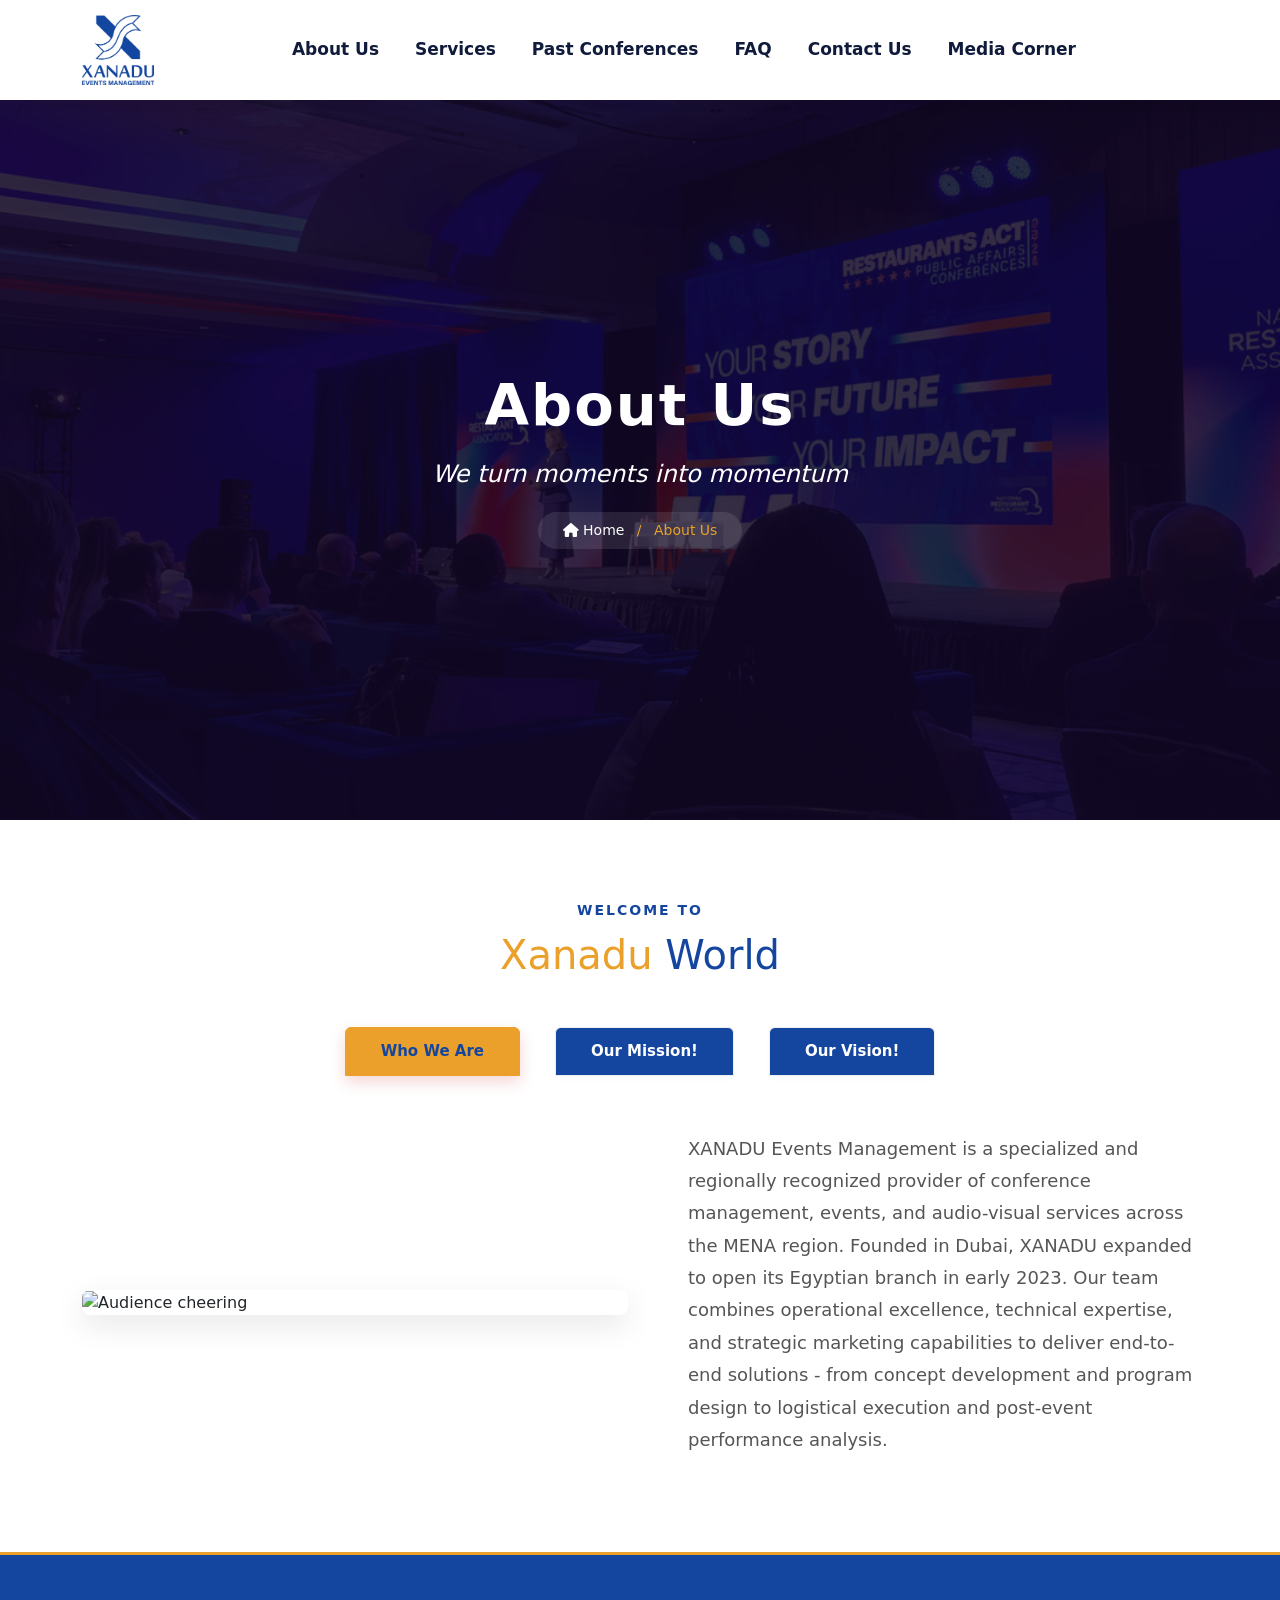
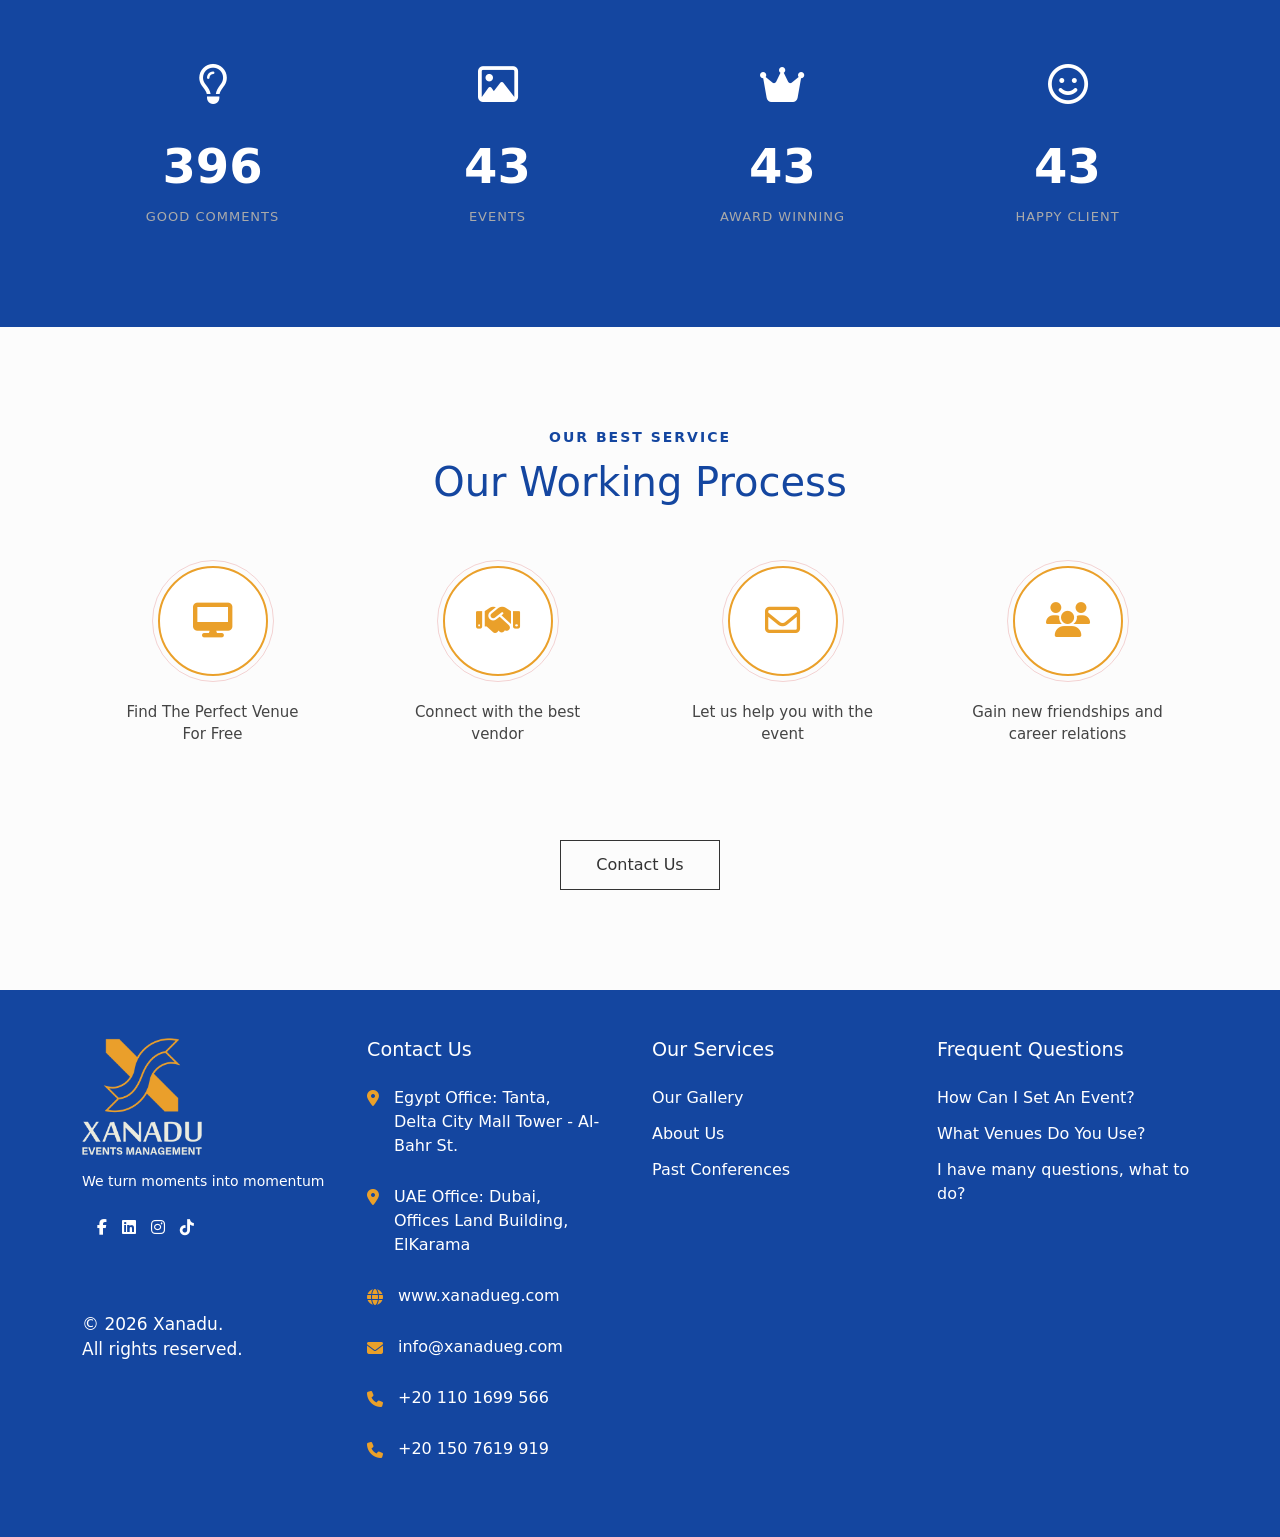
==== commit 1bd52e5f: "Add files via upload" ====
--- a/about.html
+++ b/about.html
@@ -1,576 +1,576 @@
-<!doctype html>
-<html lang="en">
-  <head>
-    <meta charset="UTF-8" />
-    <meta name="viewport" content="width=device-width, initial-scale=1.0" />
-    <title>Xanadu Events Management</title>
-    <link rel="icon" type="image/x-icon" href="/assets/logo xanadu.avai" />
-    <meta
-      name="description"
-      content="Xanadu Events Management is a leading event management company delivering world-class conferences, exhibitions, and corporate events across the Middle East and Africa. We offer a comprehensive range of services, including venue booking, rooms and flights booking, financial management, and more."
-    />
-
-    <!-- keywords -->
-    <meta
-      name="keywords"
-      content="Xanadu Events Management, conference management, event management, exhibition management, corporate events, Middle East, Africa, venue booking, rooms and flights booking, financial management, and more."
-    />
-
-    <!-- Bootstrap 5 CSS -->
-    <link
-      href="https://cdn.jsdelivr.net/npm/bootstrap@5.3.2/dist/css/bootstrap.min.css"
-      rel="stylesheet"
-    />
-
-    <!-- Font Awesome for Icons -->
-    <link
-      rel="stylesheet"
-      href="https://cdnjs.cloudflare.com/ajax/libs/font-awesome/6.4.2/css/all.min.css"
-    />
-
-    <!-- AOS Animation CSS -->
-    <link href="https://unpkg.com/aos@2.3.1/dist/aos.css" rel="stylesheet" />
-
-    <!-- Swiper CSS -->
-    <link
-      rel="stylesheet"
-      href="https://cdn.jsdelivr.net/npm/swiper@11/swiper-bundle.min.css"
-    />
-
-    <!-- Google Fonts -->
-    <link
-      href="https://fonts.googleapis.com/css2?family=Playfair+Display:ital,wght@0,400;0,600;0,700;1,400&family=Poppins:wght@300;400;500;600;700&display=swap"
-      rel="stylesheet"
-    />
-
-    <!-- ========================================== -->
-    <!-- بداية ملف الـ CSS (يمكنك نقله لملف style.css) -->
-    <link rel="stylesheet" href="style.css" />
-    <!-- ========================================== -->
-  </head>
-  <body>
-    <!-- Navbar -->
-    <nav class="navbar navbar-expand-lg sticky-top">
-      <div class="container">
-        <a class="navbar-brand" href="index.html">
-          <!-- Placeholder for Logo -->
-          <img src="assets/xanadu-Logo2.avai" alt="Arab Organizers Logo" />
-        </a>
-        <button
-          class="navbar-toggler"
-          type="button"
-          data-bs-toggle="collapse"
-          data-bs-target="#navbarNav"
-        >
-          <span class="navbar-toggler-icon"></span>
-        </button>
-        <div class="collapse navbar-collapse" id="navbarNav">
-          <ul class="navbar-nav mx-auto">
-            <li class="nav-item">
-              <a class="nav-link" href="about.html">About Us</a>
-            </li>
-            <li class="nav-item">
-              <a class="nav-link" href="services.html">Services</a>
-            </li>
-            <li class="nav-item">
-              <a class="nav-link" href="past-conferences.html"
-                >Past Conferences</a
-              >
-            </li>
-            <li class="nav-item">
-              <a class="nav-link" href="FAQ.html">FAQ</a>
-            </li>
-            <li class="nav-item">
-              <a class="nav-link" href="contact.html">Contact Us</a>
-            </li>
-            <li class="nav-item">
-              <a class="nav-link" href="media-corner.html">Media Corner</a>
-            </li>
-          </ul>
-        </div>
-      </div>
-    </nav>
-
-    <!-- Page Header (Hero) -->
-    <div class="page-header">
-      <div class="about-bg-img"></div>
-      <div class="overlay"></div>
-      <div class="content text-center text-white w-100 px-3">
-        <h1 class="mb-3" data-aos="zoom-in" data-aos-duration="1000">
-          About Us
-        </h1>
-        <p class="fs-4 mb-0" data-aos="fade-up" data-aos-delay="200">
-          We turn moments into momentum
-        </p>
-        <div class="breadcrumbs" data-aos="fade-up" data-aos-delay="400">
-          <i class="fas fa-home"></i> Home <span class="mx-2">/</span>
-          <span>About Us</span>
-        </div>
-      </div>
-    </div>
-
-    <!-- About Intro / Tabs Section -->
-    <section class="about-intro-section">
-      <div class="container">
-        <div class="text-center mb-5" data-aos="fade-up">
-          <div class="section-subtitle">WELCOME TO</div>
-          <h2 class="serif-font">
-            <span style="color: var(--primary-gold)">Xanadu</span> World
-          </h2>
-        </div>
-
-        <!-- Navigation Tabs -->
-        <ul
-          class="nav nav-tabs about-tabs"
-          id="aboutTab"
-          role="tablist"
-          data-aos="fade-up"
-          data-aos-delay="100"
-        >
-          <li class="nav-item" role="presentation">
-            <button
-              class="nav-link active"
-              id="who-we-are-tab"
-              data-bs-toggle="tab"
-              data-bs-target="#who-we-are"
-              type="button"
-              role="tab"
-              aria-controls="who-we-are"
-              aria-selected="true"
-            >
-              Who we are
-            </button>
-          </li>
-          <li class="nav-item" role="presentation">
-            <button
-              class="nav-link"
-              id="mission-tab"
-              data-bs-toggle="tab"
-              data-bs-target="#mission"
-              type="button"
-              role="tab"
-              aria-controls="mission"
-              aria-selected="false"
-            >
-              Our Mission!
-            </button>
-          </li>
-          <li class="nav-item" role="presentation">
-            <button
-              class="nav-link"
-              id="vision-tab"
-              data-bs-toggle="tab"
-              data-bs-target="#vision"
-              type="button"
-              role="tab"
-              aria-controls="vision"
-              aria-selected="false"
-            >
-              Our Vision!
-            </button>
-          </li>
-        </ul>
-
-        <!-- Tab Content -->
-        <div class="tab-content mt-5" id="aboutTabContent">
-          <!-- Who We Are Tab -->
-          <div
-            class="tab-pane fade show active tab-pane-content"
-            id="who-we-are"
-            role="tabpanel"
-            aria-labelledby="who-we-are-tab"
-          >
-            <div class="row align-items-center">
-              <div class="col-lg-6 mb-4 mb-lg-0">
-                <div class="about-image-wrapper">
-                  <img
-                    src="assets/who we are.avai"
-                    alt="Audience cheering"
-                  />
-                </div>
-              </div>
-              <div class="col-lg-6 ps-lg-5">
-                <div class="about-text-content">
-                  <p>
-                    XANADU Events Management is a specialized and regionally
-                    recognized provider of conference management, events, and
-                    audio-visual services across the MENA region. Founded in
-                    Dubai, XANADU expanded to open its Egyptian branch in early
-                    2023. Our team combines operational excellence, technical
-                    expertise, and strategic marketing capabilities to deliver
-                    end-to-end solutions - from concept development and program
-                    design to logistical execution and post-event performance
-                    analysis.
-                  </p>
-                </div>
-              </div>
-            </div>
-          </div>
-
-          <!-- Mission Tab -->
-          <div
-            class="tab-pane fade tab-pane-content"
-            id="mission"
-            role="tabpanel"
-            aria-labelledby="mission-tab"
-          >
-            <div class="row align-items-center">
-              <div class="col-lg-6 mb-4 mb-lg-0 order-2 order-lg-1">
-                <div class="about-text-content">
-                  <h4 class="fw-bolder text-center">
-                    Professional Conference & Event Management Solutions Across
-                    the Region
-                  </h4>
-                  <ul class="mission-list">
-                    <li>
-                      <i class="far fa-check-square"></i>
-                      Strategic Conference & Event Planning
-                    </li>
-
-                    <li>
-                      <i class="far fa-check-square"></i>
-                      Trusted Reputation & Professional Excellence
-                    </li>
-                    <li>
-                      <i class="far fa-check-square"></i>
-                      Precise Time Management
-                    </li>
-                    <li>
-                      <i class="far fa-check-square"></i>
-                      Smart Resource Optimization
-                    </li>
-                    <li>
-                      <i class="far fa-check-square"></i>
-                      Measurable Event Success
-                    </li>
-                  </ul>
-                </div>
-              </div>
-              <div class="col-lg-6 order-1 order-lg-2 mb-4 mb-lg-0">
-                <div class="about-image-wrapper">
-                  <img
-                    src="assets/our mission.avai"
-                    alt="People celebrating"
-                  />
-                </div>
-              </div>
-            </div>
-          </div>
-
-          <!-- Vision Tab -->
-          <div
-            class="tab-pane fade tab-pane-content"
-            id="vision"
-            role="tabpanel"
-            aria-labelledby="vision-tab"
-          >
-            <div class="row align-items-center">
-              <div class="col-lg-6 mb-4 mb-lg-0">
-                <div class="about-image-wrapper">
-                  <img
-                    src="assets/our vision.avai"
-                    alt="Conference stage"
-                  />
-                </div>
-              </div>
-              <div class="col-lg-6 ps-lg-5">
-                <div class="about-text-content">
-                  <p>
-                    To become the leading and preferred partner for conferences,
-                    summits, exhibitions, and large-scale events across the
-                    Middle East, by delivering innovative, world-class
-                    experiences and measurable solutions that create sustainable
-                    value for our clients and partners, while setting new
-                    benchmarks of excellence within the event management
-                    industry.
-                  </p>
-                </div>
-              </div>
-            </div>
-          </div>
-        </div>
-      </div>
-    </section>
-
-    <!-- Counters Section -->
-    <section class="counters-section" id="counters-section">
-      <div class="container">
-        <div class="row">
-          <!-- Counter 1 -->
-          <div
-            class="col-lg-3 col-md-6 counter-item"
-            data-aos="fade-up"
-            data-aos-delay="100"
-          >
-            <div class="counter-icon"><i class="far fa-lightbulb"></i></div>
-            <div class="counter-number" data-target="1700">0</div>
-            <div class="counter-title">GOOD COMMENTS</div>
-          </div>
-          <!-- Counter 2 -->
-          <div
-            class="col-lg-3 col-md-6 counter-item"
-            data-aos="fade-up"
-            data-aos-delay="200"
-          >
-            <div class="counter-icon"><i class="far fa-image"></i></div>
-            <div class="counter-number" data-target="125">0</div>
-            <div class="counter-title">Events</div>
-          </div>
-          <!-- Counter 3 -->
-          <div
-            class="col-lg-3 col-md-6 counter-item"
-            data-aos="fade-up"
-            data-aos-delay="300"
-          >
-            <div class="counter-icon"><i class="fas fa-crown"></i></div>
-            <div class="counter-number" data-target="80">0</div>
-            <div class="counter-title">AWARD WINNING</div>
-          </div>
-          <!-- Counter 4 -->
-          <div
-            class="col-lg-3 col-md-6 counter-item"
-            data-aos="fade-up"
-            data-aos-delay="400"
-          >
-            <div class="counter-icon"><i class="far fa-smile"></i></div>
-            <div class="counter-number" data-target="90">0</div>
-            <div class="counter-title">HAPPY CLIENT</div>
-          </div>
-        </div>
-      </div>
-    </section>
-
-    <!-- Working Process Section -->
-    <section class="process-section">
-      <div class="container">
-        <div class="text-center mb-5" data-aos="fade-up">
-          <div class="section-subtitle">OUR BEST SERVICE</div>
-          <h2 class="process-title serif-font">Our Working Process</h2>
-        </div>
-
-        <div class="row mt-5">
-          <!-- Step 1 -->
-          <div
-            class="col-lg-3 col-md-6"
-            data-aos="fade-up"
-            data-aos-delay="100"
-          >
-            <div class="process-item">
-              <div class="process-icon-box">
-                <i class="fas fa-desktop"></i>
-              </div>
-              <p>Find The Perfect Venue For Free</p>
-            </div>
-          </div>
-          <!-- Step 2 -->
-          <div
-            class="col-lg-3 col-md-6"
-            data-aos="fade-up"
-            data-aos-delay="200"
-          >
-            <div class="process-item">
-              <div class="process-icon-box">
-                <i class="fas fa-handshake"></i>
-              </div>
-              <p>Connect with the best vendor</p>
-            </div>
-          </div>
-          <!-- Step 3 -->
-          <div
-            class="col-lg-3 col-md-6"
-            data-aos="fade-up"
-            data-aos-delay="300"
-          >
-            <div class="process-item">
-              <div class="process-icon-box">
-                <i class="far fa-envelope"></i>
-              </div>
-              <p>Let us help you with the event</p>
-            </div>
-          </div>
-          <!-- Step 4 -->
-          <div
-            class="col-lg-3 col-md-6"
-            data-aos="fade-up"
-            data-aos-delay="400"
-          >
-            <div class="process-item">
-              <div class="process-icon-box">
-                <i class="fas fa-users"></i>
-              </div>
-              <p>Gain new friendships and career relations</p>
-            </div>
-          </div>
-        </div>
-
-        <div class="text-center mt-4" data-aos="zoom-in" data-aos-delay="500">
-          <a href="#" class="btn btn-outline-dark-custom">Contact Us</a>
-        </div>
-      </div>
-    </section>
-
-    <!-- Footer -->
-
-    <footer class="footer pt-5 pb-4">
-      <div class="container">
-        <div class="row align-items-start">
-          <!-- Column 1: Logo, Text, Socials & Copyright -->
-          <div class="col-lg-3 col-md-6 mb-lg-5 mb-3 d-flex flex-column h-100">
-            <div>
-              <img
-                src="assets/xanadu-Logo.avai"
-                alt="Logo"
-                class="footer-logo mb-3"
-                style="max-width: 120px"
-              />
-              <p
-                class="mb-4"
-                style="font-size: 14px; max-width: 250px; color: white"
-              >
-                We turn moments into momentum
-              </p>
-              <!-- Social Icons -->
-              <div class="footer-social d-flex mb-lg-5">
-                <a href="https://www.facebook.com/Xanadu.event"
-                  ><i class="fab fa-facebook-f" style="color: white"></i
-                ></a>
-                <a href="#"
-                  ><i class="fab fa-linkedin" style="color: white"></i
-                ></a>
-                <a href="#"
-                  ><i class="fab fa-instagram" style="color: white"></i
-                ></a>
-                <a href="#"
-                  ><i class="fab fa-tiktok" style="color: white"></i
-                ></a>
-              </div>
-            </div>
-            <!-- Copyright stays at bottom -->
-            <div class="mt-auto pt-4">
-              <p class="mb-0" style="font-size: 17px; color: white">
-                © 2026 Xanadu.<br />All rights reserved.
-              </p>
-            </div>
-          </div>
-
-          <!-- Column 2: Contact Us -->
-          <div class="col-lg-3 col-md-6 mb-4">
-            <h4>Contact Us</h4>
-            <ul class="footer-links footer-contact flex-column">
-              <li class="d-flex align-items-start">
-                <i class="fas fa-map-marker-alt mt-1"></i>
-                <span
-                  >Egypt Office: Tanta,<br />
-                  Delta City Mall Tower - Al-Bahr St.</span
-                >
-              </li>
-              <li class="d-flex align-items-start">
-                <i class="fas fa-map-marker-alt mt-1"></i>
-                <span
-                  >UAE Office: Dubai,<br />
-                  Offices Land Building, ElKarama</span
-                >
-              </li>
-              <li><i class="fas fa-globe"></i> www.xanadueg.com</li>
-              <li><i class="fas fa-envelope"></i> info@xanadueg.com</li>
-              <li><i class="fas fa-phone"></i> +20 110 1699 566</li>
-              <li><i class="fas fa-phone"></i> +20 150 7619 919</li>
-            </ul>
-          </div>
-
-          <!-- Column 3: Our Services -->
-          <div class="footer-services col-lg-3 col-md-6 mb-4">
-            <h4>Our Services</h4>
-            <ul class="footer-links">
-              <li><a href="media-corner.html">Our Gallery</a></li>
-              <li><a href="about.html">About Us</a></li>
-              <li><a href="past-conferences.html">Past Conferences</a></li>
-            </ul>
-          </div>
-
-          <!-- Column 4: Frequent Questions -->
-          <div class="footer-faq col-lg-3 col-md-6 mb-4">
-            <h4>Frequent Questions</h4>
-            <ul class="footer-links">
-              <li><a href="FAQ.html">How Can I Set An Event?</a></li>
-              <li><a href="FAQ.html">What Venues Do You Use?</a></li>
-              <li><a href="FAQ.html">I have many questions, what to do?</a></li>
-            </ul>
-          </div>
-        </div>
-      </div>
-    </footer>
-    <!-- Scroll to Top Button -->
-    <a href="#" class="scroll-top" id="scrollTop">
-      <i class="fas fa-chevron-up"></i>
-    </a>
-
-    <!-- Bootstrap & Scripts -->
-    <script src="https://cdn.jsdelivr.net/npm/bootstrap@5.3.2/dist/js/bootstrap.bundle.min.js"></script>
-    <script src="https://unpkg.com/aos@2.3.1/dist/aos.js"></script>
-
-    <script>
-      // 1. Initialize AOS Animations
-      AOS.init({
-        duration: 800,
-        once: true,
-        offset: 80,
-      });
-
-      // 2. Animated Number Counters logic
-      const counters = document.querySelectorAll(".counter-number");
-      const speed = 200;
-
-      const startCounters = () => {
-        counters.forEach((counter) => {
-          const updateCount = () => {
-            const target = +counter.getAttribute("data-target");
-            const count = +counter.innerText;
-            const inc = target / speed;
-
-            if (count < target) {
-              counter.innerText = Math.ceil(count + inc);
-              setTimeout(updateCount, 15); // Adjust speed of counting here
-            } else {
-              counter.innerText = target;
-            }
-          };
-          updateCount();
-        });
-      };
-
-      // Run counters when section is scrolled into view
-      const observer = new IntersectionObserver(
-        (entries, observer) => {
-          entries.forEach((entry) => {
-            if (entry.isIntersecting) {
-              startCounters();
-              observer.unobserve(entry.target);
-            }
-          });
-        },
-        { threshold: 0.5 },
-      );
-
-      const counterSection = document.getElementById("counters-section");
-      if (counterSection) {
-        observer.observe(counterSection);
-      }
-
-      // 3. Scroll to Top Button Logic
-      const scrollTopBtn = document.getElementById("scrollTop");
-      window.addEventListener("scroll", () => {
-        if (window.pageYOffset > 300) {
-          scrollTopBtn.classList.add("show");
-        } else {
-          scrollTopBtn.classList.remove("show");
-        }
-      });
-
-      scrollTopBtn.addEventListener("click", (e) => {
-        e.preventDefault();
-        window.scrollTo({ top: 0, behavior: "smooth" });
-      });
-    </script>
-  </body>
-</html>
+<!doctype html>
+<html lang="en">
+  <head>
+    <meta charset="UTF-8" />
+    <meta name="viewport" content="width=device-width, initial-scale=1.0" />
+    <title>Xanadu Events Management</title>
+    <link rel="icon" type="image/x-icon" href="/assets/logo xanadu.avai" />
+    <meta
+      name="description"
+      content="Xanadu Events Management is a leading event management company delivering world-class conferences, exhibitions, and corporate events across the Middle East and Africa. We offer a comprehensive range of services, including venue booking, rooms and flights booking, financial management, and more."
+    />
+
+    <!-- keywords -->
+    <meta
+      name="keywords"
+      content="Xanadu Events Management, conference management, event management, exhibition management, corporate events, Middle East, Africa, venue booking, rooms and flights booking, financial management, and more."
+    />
+
+    <!-- Bootstrap 5 CSS -->
+    <link
+      href="https://cdn.jsdelivr.net/npm/bootstrap@5.3.2/dist/css/bootstrap.min.css"
+      rel="stylesheet"
+    />
+
+    <!-- Font Awesome for Icons -->
+    <link
+      rel="stylesheet"
+      href="https://cdnjs.cloudflare.com/ajax/libs/font-awesome/6.4.2/css/all.min.css"
+    />
+
+    <!-- AOS Animation CSS -->
+    <link href="https://unpkg.com/aos@2.3.1/dist/aos.css" rel="stylesheet" />
+
+    <!-- Swiper CSS -->
+    <link
+      rel="stylesheet"
+      href="https://cdn.jsdelivr.net/npm/swiper@11/swiper-bundle.min.css"
+    />
+
+    <!-- Google Fonts -->
+    <link
+      href="https://fonts.googleapis.com/css2?family=Playfair+Display:ital,wght@0,400;0,600;0,700;1,400&family=Poppins:wght@300;400;500;600;700&display=swap"
+      rel="stylesheet"
+    />
+
+    <!-- ========================================== -->
+    <!-- بداية ملف الـ CSS (يمكنك نقله لملف style.css) -->
+    <link rel="stylesheet" href="style.css" />
+    <!-- ========================================== -->
+  </head>
+  <body>
+    <!-- Navbar -->
+    <nav class="navbar navbar-expand-lg sticky-top">
+      <div class="container">
+        <a class="navbar-brand" href="index.html">
+          <!-- Placeholder for Logo -->
+          <img src="assets/xanadu-Logo2.avai" alt="Arab Organizers Logo" />
+        </a>
+        <button
+          class="navbar-toggler"
+          type="button"
+          data-bs-toggle="collapse"
+          data-bs-target="#navbarNav"
+        >
+          <span class="navbar-toggler-icon"></span>
+        </button>
+        <div class="collapse navbar-collapse" id="navbarNav">
+          <ul class="navbar-nav mx-auto">
+            <li class="nav-item">
+              <a class="nav-link" href="about.html">About Us</a>
+            </li>
+            <li class="nav-item">
+              <a class="nav-link" href="services.html">Services</a>
+            </li>
+            <li class="nav-item">
+              <a class="nav-link" href="past-conferences.html"
+                >Past Conferences</a
+              >
+            </li>
+            <li class="nav-item">
+              <a class="nav-link" href="FAQ.html">FAQ</a>
+            </li>
+            <li class="nav-item">
+              <a class="nav-link" href="contact.html">Contact Us</a>
+            </li>
+            <li class="nav-item">
+              <a class="nav-link" href="media-corner.html">Media Corner</a>
+            </li>
+          </ul>
+        </div>
+      </div>
+    </nav>
+
+    <!-- Page Header (Hero) -->
+    <div class="page-header">
+      <div class="about-bg-img"></div>
+      <div class="overlay"></div>
+      <div class="content text-center text-white w-100 px-3">
+        <h1 class="mb-3" data-aos="zoom-in" data-aos-duration="1000">
+          About Us
+        </h1>
+        <p class="fs-4 mb-0" data-aos="fade-up" data-aos-delay="200">
+          We turn moments into momentum
+        </p>
+        <div class="breadcrumbs" data-aos="fade-up" data-aos-delay="400">
+          <i class="fas fa-home"></i> Home <span class="mx-2">/</span>
+          <span>About Us</span>
+        </div>
+      </div>
+    </div>
+
+    <!-- About Intro / Tabs Section -->
+    <section class="about-intro-section">
+      <div class="container">
+        <div class="text-center mb-5" data-aos="fade-up">
+          <div class="section-subtitle">WELCOME TO</div>
+          <h2 class="serif-font">
+            <span style="color: var(--primary-gold)">Xanadu</span> World
+          </h2>
+        </div>
+
+        <!-- Navigation Tabs -->
+        <ul
+          class="nav nav-tabs about-tabs"
+          id="aboutTab"
+          role="tablist"
+          data-aos="fade-up"
+          data-aos-delay="100"
+        >
+          <li class="nav-item" role="presentation">
+            <button
+              class="nav-link active"
+              id="who-we-are-tab"
+              data-bs-toggle="tab"
+              data-bs-target="#who-we-are"
+              type="button"
+              role="tab"
+              aria-controls="who-we-are"
+              aria-selected="true"
+            >
+              Who we are
+            </button>
+          </li>
+          <li class="nav-item" role="presentation">
+            <button
+              class="nav-link"
+              id="mission-tab"
+              data-bs-toggle="tab"
+              data-bs-target="#mission"
+              type="button"
+              role="tab"
+              aria-controls="mission"
+              aria-selected="false"
+            >
+              Our Mission!
+            </button>
+          </li>
+          <li class="nav-item" role="presentation">
+            <button
+              class="nav-link"
+              id="vision-tab"
+              data-bs-toggle="tab"
+              data-bs-target="#vision"
+              type="button"
+              role="tab"
+              aria-controls="vision"
+              aria-selected="false"
+            >
+              Our Vision!
+            </button>
+          </li>
+        </ul>
+
+        <!-- Tab Content -->
+        <div class="tab-content mt-5" id="aboutTabContent">
+          <!-- Who We Are Tab -->
+          <div
+            class="tab-pane fade show active tab-pane-content"
+            id="who-we-are"
+            role="tabpanel"
+            aria-labelledby="who-we-are-tab"
+          >
+            <div class="row align-items-center">
+              <div class="col-lg-6 mb-4 mb-lg-0">
+                <div class="about-image-wrapper">
+                  <img
+                    src="assets/who we are.avai"
+                    alt="Audience cheering"
+                  />
+                </div>
+              </div>
+              <div class="col-lg-6 ps-lg-5">
+                <div class="about-text-content">
+                  <p>
+                    XANADU Events Management is a specialized and regionally
+                    recognized provider of conference management, events, and
+                    audio-visual services across the MENA region. Founded in
+                    Dubai, XANADU expanded to open its Egyptian branch in early
+                    2023. Our team combines operational excellence, technical
+                    expertise, and strategic marketing capabilities to deliver
+                    end-to-end solutions - from concept development and program
+                    design to logistical execution and post-event performance
+                    analysis.
+                  </p>
+                </div>
+              </div>
+            </div>
+          </div>
+
+          <!-- Mission Tab -->
+          <div
+            class="tab-pane fade tab-pane-content"
+            id="mission"
+            role="tabpanel"
+            aria-labelledby="mission-tab"
+          >
+            <div class="row align-items-center">
+              <div class="col-lg-6 mb-4 mb-lg-0 order-2 order-lg-1">
+                <div class="about-text-content">
+                  <h4 class="fw-bolder text-center">
+                    Professional Conference & Event Management Solutions Across
+                    the Region
+                  </h4>
+                  <ul class="mission-list">
+                    <li>
+                      <i class="far fa-check-square"></i>
+                      Strategic Conference & Event Planning
+                    </li>
+
+                    <li>
+                      <i class="far fa-check-square"></i>
+                      Trusted Reputation & Professional Excellence
+                    </li>
+                    <li>
+                      <i class="far fa-check-square"></i>
+                      Precise Time Management
+                    </li>
+                    <li>
+                      <i class="far fa-check-square"></i>
+                      Smart Resource Optimization
+                    </li>
+                    <li>
+                      <i class="far fa-check-square"></i>
+                      Measurable Event Success
+                    </li>
+                  </ul>
+                </div>
+              </div>
+              <div class="col-lg-6 order-1 order-lg-2 mb-4 mb-lg-0">
+                <div class="about-image-wrapper">
+                  <img
+                    src="assets/our mission.avai"
+                    alt="People celebrating"
+                  />
+                </div>
+              </div>
+            </div>
+          </div>
+
+          <!-- Vision Tab -->
+          <div
+            class="tab-pane fade tab-pane-content"
+            id="vision"
+            role="tabpanel"
+            aria-labelledby="vision-tab"
+          >
+            <div class="row align-items-center">
+              <div class="col-lg-6 mb-4 mb-lg-0">
+                <div class="about-image-wrapper">
+                  <img
+                    src="assets/our vision.avai"
+                    alt="Conference stage"
+                  />
+                </div>
+              </div>
+              <div class="col-lg-6 ps-lg-5">
+                <div class="about-text-content">
+                  <p>
+                    To become the leading and preferred partner for conferences,
+                    summits, exhibitions, and large-scale events across the
+                    Middle East, by delivering innovative, world-class
+                    experiences and measurable solutions that create sustainable
+                    value for our clients and partners, while setting new
+                    benchmarks of excellence within the event management
+                    industry.
+                  </p>
+                </div>
+              </div>
+            </div>
+          </div>
+        </div>
+      </div>
+    </section>
+
+    <!-- Counters Section -->
+    <section class="counters-section" id="counters-section">
+      <div class="container">
+        <div class="row">
+          <!-- Counter 1 -->
+          <div
+            class="col-lg-3 col-md-6 counter-item"
+            data-aos="fade-up"
+            data-aos-delay="100"
+          >
+            <div class="counter-icon"><i class="far fa-lightbulb"></i></div>
+            <div class="counter-number" data-target="1700">0</div>
+            <div class="counter-title">GOOD COMMENTS</div>
+          </div>
+          <!-- Counter 2 -->
+          <div
+            class="col-lg-3 col-md-6 counter-item"
+            data-aos="fade-up"
+            data-aos-delay="200"
+          >
+            <div class="counter-icon"><i class="far fa-image"></i></div>
+            <div class="counter-number" data-target="125">0</div>
+            <div class="counter-title">Events</div>
+          </div>
+          <!-- Counter 3 -->
+          <div
+            class="col-lg-3 col-md-6 counter-item"
+            data-aos="fade-up"
+            data-aos-delay="300"
+          >
+            <div class="counter-icon"><i class="fas fa-crown"></i></div>
+            <div class="counter-number" data-target="80">0</div>
+            <div class="counter-title">AWARD WINNING</div>
+          </div>
+          <!-- Counter 4 -->
+          <div
+            class="col-lg-3 col-md-6 counter-item"
+            data-aos="fade-up"
+            data-aos-delay="400"
+          >
+            <div class="counter-icon"><i class="far fa-smile"></i></div>
+            <div class="counter-number" data-target="90">0</div>
+            <div class="counter-title">HAPPY CLIENT</div>
+          </div>
+        </div>
+      </div>
+    </section>
+
+    <!-- Working Process Section -->
+    <section class="process-section">
+      <div class="container">
+        <div class="text-center mb-5" data-aos="fade-up">
+          <div class="section-subtitle">OUR BEST SERVICE</div>
+          <h2 class="process-title serif-font">Our Working Process</h2>
+        </div>
+
+        <div class="row mt-5">
+          <!-- Step 1 -->
+          <div
+            class="col-lg-3 col-md-6"
+            data-aos="fade-up"
+            data-aos-delay="100"
+          >
+            <div class="process-item">
+              <div class="process-icon-box">
+                <i class="fas fa-desktop"></i>
+              </div>
+              <p>Find The Perfect Venue For Free</p>
+            </div>
+          </div>
+          <!-- Step 2 -->
+          <div
+            class="col-lg-3 col-md-6"
+            data-aos="fade-up"
+            data-aos-delay="200"
+          >
+            <div class="process-item">
+              <div class="process-icon-box">
+                <i class="fas fa-handshake"></i>
+              </div>
+              <p>Connect with the best vendor</p>
+            </div>
+          </div>
+          <!-- Step 3 -->
+          <div
+            class="col-lg-3 col-md-6"
+            data-aos="fade-up"
+            data-aos-delay="300"
+          >
+            <div class="process-item">
+              <div class="process-icon-box">
+                <i class="far fa-envelope"></i>
+              </div>
+              <p>Let us help you with the event</p>
+            </div>
+          </div>
+          <!-- Step 4 -->
+          <div
+            class="col-lg-3 col-md-6"
+            data-aos="fade-up"
+            data-aos-delay="400"
+          >
+            <div class="process-item">
+              <div class="process-icon-box">
+                <i class="fas fa-users"></i>
+              </div>
+              <p>Gain new friendships and career relations</p>
+            </div>
+          </div>
+        </div>
+
+        <div class="text-center mt-4" data-aos="zoom-in" data-aos-delay="500">
+          <a href="#" class="btn btn-outline-dark-custom">Contact Us</a>
+        </div>
+      </div>
+    </section>
+
+    <!-- Footer -->
+
+    <footer class="footer pt-5 pb-4">
+      <div class="container">
+        <div class="row align-items-start">
+          <!-- Column 1: Logo, Text, Socials & Copyright -->
+          <div class="col-lg-3 col-md-6 mb-lg-5 mb-3 d-flex flex-column h-100">
+            <div>
+              <img
+                src="assets/xanadu-Logo.avai"
+                alt="Logo"
+                class="footer-logo mb-3"
+                style="max-width: 120px"
+              />
+              <p
+                class="mb-4"
+                style="font-size: 14px; max-width: 250px; color: white"
+              >
+                We turn moments into momentum
+              </p>
+              <!-- Social Icons -->
+              <div class="footer-social d-flex mb-lg-5">
+                <a href="https://www.facebook.com/Xanadu.event"
+                  ><i class="fab fa-facebook-f" style="color: white"></i
+                ></a>
+                <a href="#"
+                  ><i class="fab fa-linkedin" style="color: white"></i
+                ></a>
+                <a href="#"
+                  ><i class="fab fa-instagram" style="color: white"></i
+                ></a>
+                <a href="#"
+                  ><i class="fab fa-tiktok" style="color: white"></i
+                ></a>
+              </div>
+            </div>
+            <!-- Copyright stays at bottom -->
+            <div class="mt-auto pt-4">
+              <p class="mb-0" style="font-size: 17px; color: white">
+                © 2026 Xanadu.<br />All rights reserved.
+              </p>
+            </div>
+          </div>
+
+          <!-- Column 2: Contact Us -->
+          <div class="col-lg-3 col-md-6 mb-4">
+            <h4>Contact Us</h4>
+            <ul class="footer-links footer-contact flex-column">
+              <li class="d-flex align-items-start">
+                <i class="fas fa-map-marker-alt mt-1"></i>
+                <span
+                  >Egypt Office: Tanta,<br />
+                  Delta City Mall Tower - Al-Bahr St.</span
+                >
+              </li>
+              <li class="d-flex align-items-start">
+                <i class="fas fa-map-marker-alt mt-1"></i>
+                <span
+                  >UAE Office: Dubai,<br />
+                  Offices Land Building, ElKarama</span
+                >
+              </li>
+              <li><i class="fas fa-globe"></i> www.xanadueg.com</li>
+              <li><i class="fas fa-envelope"></i> info@xanadueg.com</li>
+              <li><i class="fas fa-phone"></i> +20 110 1699 566</li>
+              <li><i class="fas fa-phone"></i> +20 150 7619 919</li>
+            </ul>
+          </div>
+
+          <!-- Column 3: Our Services -->
+          <div class="footer-services col-lg-3 col-md-6 mb-4">
+            <h4>Our Services</h4>
+            <ul class="footer-links">
+              <li><a href="media-corner.html">Our Gallery</a></li>
+              <li><a href="about.html">About Us</a></li>
+              <li><a href="past-conferences.html">Past Conferences</a></li>
+            </ul>
+          </div>
+
+          <!-- Column 4: Frequent Questions -->
+          <div class="footer-faq col-lg-3 col-md-6 mb-4">
+            <h4>Frequent Questions</h4>
+            <ul class="footer-links">
+              <li><a href="FAQ.html">How Can I Set An Event?</a></li>
+              <li><a href="FAQ.html">What Venues Do You Use?</a></li>
+              <li><a href="FAQ.html">I have many questions, what to do?</a></li>
+            </ul>
+          </div>
+        </div>
+      </div>
+    </footer>
+    <!-- Scroll to Top Button -->
+    <a href="#" class="scroll-top" id="scrollTop">
+      <i class="fas fa-chevron-up"></i>
+    </a>
+
+    <!-- Bootstrap & Scripts -->
+    <script src="https://cdn.jsdelivr.net/npm/bootstrap@5.3.2/dist/js/bootstrap.bundle.min.js"></script>
+    <script src="https://unpkg.com/aos@2.3.1/dist/aos.js"></script>
+
+    <script>
+      // 1. Initialize AOS Animations
+      AOS.init({
+        duration: 800,
+        once: true,
+        offset: 80,
+      });
+
+      // 2. Animated Number Counters logic
+      const counters = document.querySelectorAll(".counter-number");
+      const speed = 200;
+
+      const startCounters = () => {
+        counters.forEach((counter) => {
+          const updateCount = () => {
+            const target = +counter.getAttribute("data-target");
+            const count = +counter.innerText;
+            const inc = target / speed;
+
+            if (count < target) {
+              counter.innerText = Math.ceil(count + inc);
+              setTimeout(updateCount, 15); // Adjust speed of counting here
+            } else {
+              counter.innerText = target;
+            }
+          };
+          updateCount();
+        });
+      };
+
+      // Run counters when section is scrolled into view
+      const observer = new IntersectionObserver(
+        (entries, observer) => {
+          entries.forEach((entry) => {
+            if (entry.isIntersecting) {
+              startCounters();
+              observer.unobserve(entry.target);
+            }
+          });
+        },
+        { threshold: 0.5 },
+      );
+
+      const counterSection = document.getElementById("counters-section");
+      if (counterSection) {
+        observer.observe(counterSection);
+      }
+
+      // 3. Scroll to Top Button Logic
+      const scrollTopBtn = document.getElementById("scrollTop");
+      window.addEventListener("scroll", () => {
+        if (window.pageYOffset > 300) {
+          scrollTopBtn.classList.add("show");
+        } else {
+          scrollTopBtn.classList.remove("show");
+        }
+      });
+
+      scrollTopBtn.addEventListener("click", (e) => {
+        e.preventDefault();
+        window.scrollTo({ top: 0, behavior: "smooth" });
+      });
+    </script>
+  </body>
+</html>
--- a/style.css
+++ b/style.css
@@ -1,2797 +1,2838 @@
-/* :root {
-  --primary-red: #d32f2f;
-  --primary-red-hover: #b71c1c;
-  --dark-bg: #120923;
-  --darker-bg: #0a0414;
-  --text-gray: #6c757d;
-  --primary-beige: #f9e49e;
-  --primary-gold: #e2af64;
-  --primary-navy: #1a203c;
-  --primary-white: #ffffff;
-} */
-:root {
-  --primary-red: #d32f2f;
-  --primary-red-hover: #b71c1c;
-  --dark-bg: #120923;
-  --darker-bg: #0a0414;
-  --text-gray: #6c757d;
-  --primary-beige: #f9e49e;
-  /* --primary-gold: #e2af64; */
-  --primary-gold: #eaa02a;
-  --primary-navy2: rgb(16, 26, 58);
-  --primary-navy: #1446a0;
-  --primary-white: #ffffff;
-}
-
-/* إصلاح مشكلة السكرول الجانبي في الموبايل */
-html,
-body {
-  overflow-x: clip;
-  width: 100%;
-  margin: 0;
-  padding: 0;
-  position: relative;
-}
-
-body {
-  /* font-family: "Poppins", sans-serif; */
-  font-family: url("Xanadu_Fonts/Fontspring-DEMO-isidorasans-blackit.otf");
-}
-
-h1,
-h2,
-h3,
-h4,
-h5,
-h6,
-.serif-font {
-  /* font-family: "Playfair Display", serif; */
-  font-size: 3rem;
-}
-p {
-  font-size: 18px;
-}
-
-@media (min-width: 1400px) {
-  .container {
-    max-width: 1550px;
-  }
-}
-
-/* --- Top Bar --- */
-.top-bar {
-  background-color: var(--primary-red);
-  font-size: 13px;
-  padding: 8px 0;
-}
-.top-bar a {
-  color: white;
-  text-decoration: none;
-  margin-left: 10px;
-  transition: 0.3s;
-}
-.top-bar a:hover {
-  color: #f8f9fa;
-  opacity: 0.8;
-}
-.social-icons a {
-  margin-left: 15px;
-  font-size: 14px;
-}
-
-/* --- Navbar --- */
-.navbar {
-  box-shadow: 0 4px 10px rgba(0, 0, 0, 0.05);
-  padding: 15px 0;
-  background: var(--primary-white);
-  transition: all 0.3s ease;
-}
-.navbar-brand {
-  padding: 0;
-}
-.navbar-brand img {
-  max-height: 70px;
-}
-.navbar-nav {
-  /* gap: 20px; */
-  padding: 10px 0;
-}
-.nav-link {
-  font-weight: 600;
-  font-size: 17px;
-  color: var(--primary-navy2) !important;
-  margin: 0 10px;
-  text-transform: capitalize;
-  transition: 0.3s;
-}
-.nav-link:hover,
-.nav-link.active {
-  color: var(--primary-gold) !important;
-}
-.search-btn {
-  background-color: var(--primary-red);
-  color: white;
-  border: none;
-  padding: 5px 12px;
-  border-radius: 4px;
-  transition: 0.3s;
-}
-.search-btn:hover {
-  background-color: var(--primary-red-hover);
-}
-/* تعديل زر الهامبرغر في الموبايل */
-.navbar-toggler {
-  border: 2px solid rgb(19 70 159) !important;
-  outline: none !important;
-  font-size: 1rem;
-}
-.navbar-toggler .navbar-toggler-icon {
-  background-image: url("data:image/svg+xml,%3csvg viewBox='0 0 30 30' xmlns='http://www.w3.org/2000/svg'%3e%3cpath stroke='rgba(19 70 159)' stroke-width='2' stroke-linecap='round' stroke-miterlimit='10' d='M4 7h22M4 15h22M4 23h22'/%3e%3c/svg%3e");
-}
-
-/* .navbar-toggler .navbar-toggler-icon {
-  background-image: url("data:image/svg+xml,%3csvg xmlns='http://www.w3.org/2000/svg' viewBox='0 0 30 30'%3e%3cpath stroke='rgb(226 175 100)' stroke-linecap='round' stroke-miterlimit='10' stroke-width='2' d='M4 7h22M4 15h22M4 23h22'/%3e%3c/svg%3e");
-} */
-
-@media (max-width: 991.98px) {
-  .navbar-brand img {
-    max-height: 50px;
-  }
-  .nav-link {
-    padding: 10px 0;
-  }
-  /* .nav-item {
-    text-align: center;
-  } */
-}
-
-/* --- Hero Section --- */
-.hero-section {
-  position: relative;
-  height: 80vh;
-  min-height: 500px;
-}
-.heroSwiper {
-  width: 100%;
-  height: 100%;
-}
-.heroSwiper .swiper-slide {
-  position: relative;
-  display: flex;
-  align-items: center;
-  overflow: hidden;
-}
-
-.hero-bg1,
-.hero-bg2,
-.hero-bg3 {
-  position: absolute;
-  top: 0;
-  left: 0;
-  width: 100%;
-  height: 100%;
-  background-size: cover;
-  /* background-position: center -30rem; */
-  background-repeat: no-repeat;
-  transition: transform 7s linear;
-  transform: scale(1);
-  z-index: 0;
-}
-.hero-bg1 {
-  background-position: center -30rem;
-}
-.hero-bg2 {
-  background-position: center -35rem;
-}
-.hero-bg3 {
-  background-position: center -10rem;
-}
-
-.swiper-slide-active .hero-bg1,
-.swiper-slide-duplicate-active .hero-bg1 {
-  transform: scale(1.15);
-}
-
-.swiper-slide-active .hero-bg2,
-.swiper-slide-duplicate-active .hero-bg2 {
-  transform: scale(1.15);
-}
-
-.swiper-slide-active .hero-bg3,
-.swiper-slide-duplicate-active .hero-bg3 {
-  transform: scale(1.15);
-}
-
-.hero-overlay {
-  position: absolute;
-  top: 0;
-  left: 0;
-  width: 100%;
-  height: 100%;
-  background: rgba(0, 0, 0, 0.55);
-  z-index: 1;
-}
-.hero-content {
-  position: relative;
-  z-index: 2;
-  color: white;
-  max-width: 800px;
-  padding: 0 15px; /* حماية للنصوص في الشاشات الصغيرة */
-}
-
-.hero-content h1,
-.hero-content .subtitle-list,
-.hero-content p,
-.hero-content .btn-wrap {
-  opacity: 0;
-  transform: translateY(50px);
-  transition:
-    opacity 0.8s ease,
-    transform 0.8s ease;
-}
-
-.swiper-slide-active .hero-content h1,
-.swiper-slide-duplicate-active .hero-content h1 {
-  opacity: 1;
-  transform: translateY(0);
-  transition-delay: 0.3s;
-}
-.swiper-slide-active .hero-content .subtitle-list,
-.swiper-slide-duplicate-active .hero-content .subtitle-list {
-  opacity: 1;
-  transform: translateY(0);
-  transition-delay: 0.5s;
-}
-.swiper-slide-active .hero-content p,
-.swiper-slide-duplicate-active .hero-content p {
-  opacity: 1;
-  transform: translateY(0);
-  transition-delay: 0.7s;
-}
-.swiper-slide-active .hero-content .btn-wrap,
-.swiper-slide-duplicate-active .hero-content .btn-wrap {
-  opacity: 1;
-  transform: translateY(0);
-  transition-delay: 0.9s;
-}
-
-.hero-content h1 {
-  font-size: 3.5rem;
-  font-weight: 700;
-  line-height: 1.2;
-  margin-bottom: 20px;
-}
-.btn-custom {
-  background-color: var(--primary-navy);
-  color: var(--primary-white);
-  padding: 12px 30px;
-  border-radius: 0;
-  font-weight: 500;
-  text-transform: uppercase;
-  border: 2px solid var(--primary-navy);
-  transition: all 0.3s ease;
-}
-.btn-custom:hover {
-  background-color: var(--primary-white);
-  color: var(--primary-navy);
-}
-.btn-outline-custom {
-  background-color: transparent;
-  color: white;
-  padding: 12px 30px;
-  border-radius: 0;
-  font-weight: 500;
-  text-transform: uppercase;
-  border: 2px solid white;
-  transition: all 0.3s ease;
-}
-.btn-outline-custom:hover {
-  background-color: white;
-  color: #333;
-}
-
-.heroSwiper .swiper-button-next::after,
-.heroSwiper .swiper-button-prev::after {
-  font-size: 24px;
-  font-weight: bold;
-}
-.heroSwiper .swiper-button-next,
-.heroSwiper .swiper-button-prev {
-  color: white;
-  background: rgba(255, 255, 255, 0.1);
-  width: 50px;
-  height: 50px;
-  border-radius: 50%;
-  transition: 0.3s;
-}
-.heroSwiper .swiper-button-next:hover,
-.heroSwiper .swiper-button-prev:hover {
-  background: var(--primary-gold);
-}
-
-/* --- About Section --- */
-.about-section {
-  padding: 100px 0;
-  overflow: hidden;
-}
-.about-img-wrap {
-  position: relative;
-  min-height: 450px;
-}
-.about-img-wrap img {
-  position: absolute;
-  border: 8px solid white;
-  box-shadow: 0 10px 30px rgba(0, 0, 0, 0.1);
-  transition: transform 0.5s ease;
-}
-.about-img-wrap img:hover {
-  transform: scale(1.03);
-  z-index: 5;
-}
-.img-1 {
-  top: 0;
-  left: 0;
-  width: 70%;
-  z-index: 1;
-}
-.img-2 {
-  bottom: 0;
-  right: 0;
-  width: 60%;
-  z-index: 2;
-}
-
-.section-title {
-  /* font-size: 2.5rem; */
-  margin-bottom: 20px;
-  color: #222;
-}
-.about-text {
-  color: var(--text-gray);
-  line-height: 1.8;
-  margin-bottom: 30px;
-}
-.counter-box {
-  margin-top: 40px;
-}
-.counter-num {
-  font-size: 2.5rem;
-  font-weight: 700;
-  color: var(--primary-navy);
-  /* font-family: "Poppins", sans-serif; */
-  margin-bottom: 5px;
-}
-.counter-text {
-  font-size: 14px;
-  color: #555;
-  font-weight: 500;
-}
-.about-section .counter-box .col-4 {
-  text-align: center;
-}
-
-/* --- Services Section --- */
-.services-section {
-  background-color: var(--primary-navy);
-  padding: 100px 0;
-  color: white;
-  overflow: hidden;
-}
-.services-section .section-title {
-  color: white;
-  text-align: center;
-  margin-bottom: 60px;
-}
-.services-section .section-title::after {
-  /* content: "﹋﹋﹋"; */
-  display: block;
-  color: var(--text-gray);
-  font-size: 20px;
-  letter-spacing: 5px;
-  margin-top: 10px;
-}
-
-/* --- Events Section --- */
-.events-section {
-  padding: 100px 0;
-  background-color: #fcfcfc;
-  overflow: hidden;
-}
-.events-section .section-title {
-  text-align: center;
-  margin-bottom: 60px;
-}
-.events-section .section-title span {
-  color: var(--primary-gold);
-}
-.events-section .section-title::after {
-  /* content: "﹋﹋﹋"; */
-  display: block;
-  color: #ccc;
-  font-size: 20px;
-  letter-spacing: 5px;
-  margin-top: 10px;
-}
-.event-card {
-  border: none;
-  border-radius: 0;
-  box-shadow: 0 5px 20px rgba(0, 0, 0, 0.05);
-  transition: transform 0.3s ease;
-  background: white;
-  height: 100%;
-}
-.event-card:hover {
-  transform: translateY(-5px);
-  box-shadow: 0 10px 30px rgba(0, 0, 0, 0.1);
-}
-.event-card img {
-  border-radius: 0;
-  height: 350px;
-  object-fit: cover;
-  width: 100%;
-}
-.event-card .card-body {
-  padding: 30px;
-}
-.event-date {
-  color: var(--primary-gold);
-  font-weight: 700;
-  font-size: 24px;
-  line-height: 1;
-  text-align: center;
-  border-right: 1px solid #eee;
-  padding-right: 15px;
-  margin-right: 15px;
-  min-width: 60px;
-}
-.event-date span {
-  display: block;
-  font-size: 12px;
-  font-weight: 400;
-  text-transform: uppercase;
-}
-.event-title {
-  font-size: 1.1rem;
-  font-weight: 600;
-  margin-bottom: 10px;
-  /* font-family: "Playfair Display", serif; */
-}
-.event-desc {
-  font-size: 13px;
-  color: var(--text-gray);
-  margin-bottom: 15px;
-}
-.event-location {
-  font-size: 12px;
-  color: #888;
-  margin-bottom: 20px;
-}
-.event-location i {
-  color: var(--primary-gold);
-  margin-right: 5px;
-}
-.btn-read-more {
-  background-color: var(--primary-navy);
-  color: white;
-  padding: 8px 20px;
-  font-size: 13px;
-  border-radius: 4px;
-  text-decoration: none;
-  transition: 0.3s;
-}
-.btn-read-more:hover {
-  background-color: var(--primary-gold);
-  color: white;
-}
-
-/* --- Testimonial Section --- */
-.testimonial-section {
-  padding: 100px 0;
-  background-color: #f9f9f9;
-  overflow: hidden;
-}
-.testi-wrapper {
-  position: relative;
-  display: flex;
-  align-items: center;
-}
-.testi-img {
-  width: 50%;
-}
-.testi-img img {
-  width: 100%;
-  height: 500px;
-  object-fit: cover;
-}
-.testi-content {
-  /* background: linear-gradient(
-    135deg,
-    rgba(11, 59, 104, 0.5),
-    rgba(15, 35, 54, 0.2)
-  ); */
-  background: linear-gradient(135deg, rgb(20 70 160), rgba(15, 35, 54, 0.2));
-  backdrop-filter: blur(25px) saturate(200%);
-  -webkit-backdrop-filter: blur(25px) saturate(200%);
-  border: 1px solid rgba(255, 255, 255, 0.15);
-  border-top: 1px solid rgba(255, 255, 255, 0.35);
-  border-left: 1px solid rgba(255, 255, 255, 0.35);
-  border-radius: 24px;
-  /* background-color: rgba(26, 32, 60, 0.6);
-  backdrop-filter: blur(30px);
-  border-radius: 21px;
-  -webkit-backdrop-filter: blur(12px);
-  border: 1px solid rgba(255, 255, 255, 0.1); */
-  color: white;
-  padding: 40px;
-  width: 55%;
-  position: absolute;
-  right: 0;
-  box-shadow: -10px 10px 30px rgba(0, 0, 0, 0.1);
-}
-.testi-content h5 {
-  color: var(--primary-gold);
-  font-size: 12px;
-  text-transform: uppercase;
-  letter-spacing: 2px;
-  margin-bottom: 10px;
-}
-.testi-content h2 {
-  font-size: 2.5rem;
-  margin-bottom: 30px;
-}
-.client-info {
-  display: flex;
-  align-items: center;
-  margin-bottom: 30px;
-  margin-right: 18rem;
-}
-.client-info img {
-  width: 60px;
-  height: 60px;
-  border-radius: 50%;
-  margin-right: 15px;
-  border: 2px solid rgba(255, 255, 255, 0.2);
-}
-.client-info h6 {
-  margin: 0;
-  font-size: 16px;
-}
-.client-info p {
-  margin: 0;
-  font-size: 12px;
-  color: #ccc;
-}
-.quote-text {
-  font-style: italic;
-  /* color: #ccc; */
-  line-height: 1.8;
-  border-left: 3px solid var(--primary-gold);
-  padding-left: 20px;
-  position: relative;
-}
-.quote-icon {
-  position: absolute;
-  right: 20px;
-  bottom: -20px;
-  font-size: 80px;
-  color: rgba(255, 255, 255, 0.05);
-  line-height: 1;
-}
-
-.testimonialSwiper {
-  --swiper-pagination-color: var(--primary-gold);
-  --swiper-pagination-bullet-inactive-color: #fff;
-  --swiper-pagination-bullet-inactive-opacity: 0.5;
-}
-
-.testimonialSwiper .swiper-slide {
-  align-items: start;
-}
-
-.eventsSwiper {
-  --swiper-pagination-color: var(--primary-gold);
-}
-
-@media (max-width: 767px) {
-  .client-info {
-    margin-right: 5rem;
-  }
-  .testi-content h2 {
-    font-size: 1.5rem;
-    margin-bottom: 10px;
-  }
-  .testi-content {
-    padding: 20px;
-    width: 100%;
-    position: absolute;
-    right: 0;
-    box-shadow: -10px 10px 30px rgba(0, 0, 0, 0.1);
-  }
-}
-
-/* --- Clients Section --- */
-.clients-section {
-  padding: 80px 0;
-  background-color: white;
-  text-align: center;
-  overflow: hidden;
-}
-.clients-section .section-title {
-  margin-bottom: 40px;
-}
-.clients-section .section-title span {
-  color: var(--primary-gold);
-}
-.clients-section .section-title::after {
-  /* content: "﹋﹋﹋"; */
-  display: block;
-  color: #ccc;
-  font-size: 20px;
-  letter-spacing: 5px;
-  margin-top: 10px;
-}
-.clientsSwiper {
-  width: 100%;
-  padding: 20px 0;
-}
-.clientsSwiper .swiper-wrapper {
-  transition-timing-function: linear !important;
-}
-.swiper-slide {
-  display: flex;
-  align-items: center;
-  justify-content: center;
-  flex-direction: column;
-}
-.client-logo img {
-  max-width: 150px;
-  max-height: 80px;
-  object-fit: contain;
-  /* opacity: 0.6; */
-  transition: 0.3s;
-  cursor: grab;
-  /* filter: grayscale(100%); */
-}
-.client-logo img:active {
-  cursor: grabbing;
-}
-.client-logo img:hover {
-  opacity: 1;
-  filter: grayscale(0%);
-  transform: scale(1.1);
-}
-
-/* --- Footer --- */
-.footer {
-  background-color: var(--primary-navy);
-  color: #aaa;
-  padding: 80px 0 30px;
-  overflow: hidden;
-}
-.footer h4 {
-  color: white;
-  font-size: 1.2rem;
-  margin-bottom: 25px;
-  position: relative;
-}
-
-.footer-contact {
-  display: flex;
-  flex-wrap: wrap;
-  gap: 15px;
-}
-.footer-contact li {
-  margin-bottom: 15px;
-  display: flex;
-  word-break: break-word;
-}
-.footer-contact i {
-  color: var(--primary-gold);
-  margin-right: 15px;
-  margin-top: 5px;
-}
-.footer-links {
-  list-style: none;
-  padding: 0;
-}
-.footer-links li {
-  margin-bottom: 12px;
-}
-.footer-links a {
-  color: #aaa;
-  text-decoration: none;
-  transition: 0.3s;
-}
-.footer-links a:hover {
-  color: var(--primary-gold);
-  padding-left: 5px;
-}
-.footer-bottom {
-  border-top: 1px solid rgba(255, 255, 255, 0.05);
-  margin-top: 50px;
-  padding-top: 30px;
-  display: flex;
-  flex-wrap: wrap; /* السماح بالتفاف العناصر في الموبايل لمنع تجاوز العرض */
-  justify-content: space-between;
-  align-items: center;
-  font-size: 13px;
-  gap: 20px;
-}
-.footer-bottom img {
-  max-width: 100px;
-  height: auto;
-}
-.footer-social a {
-  color: #aaa;
-  margin-left: 15px;
-  transition: 0.3s;
-  display: inline-block;
-}
-.footer-social a:hover {
-  color: var(--primary-gold);
-}
-
-.scroll-top {
-  position: fixed;
-  bottom: 30px;
-  right: 30px;
-  background: var(--primary-gold);
-  color: white;
-  width: 40px;
-  height: 40px;
-  display: flex;
-  align-items: center;
-  justify-content: center;
-  border-radius: 4px;
-  text-decoration: none;
-  opacity: 0;
-  transition: 0.3s;
-  z-index: 999;
-}
-.scroll-top.show {
-  opacity: 1;
-}
-.scroll-top:hover {
-  /* background: var(--primary-navy); */
-  color: var(--primary-navy);
-}
-
-/* ============================== */
-/* Responsive Fixes & Mobile Mode */
-/* ============================== */
-
-
-@media (max-width: 767px) {
-.footer-services,
-.footer-faq {
-  display: none;
-}
-.footer-logo {
-  max-width: 23% !important;
-}
-}
-
-@media (max-width: 991px) {
-  .testi-wrapper {
-    flex-direction: column;
-  }
-  .testi-img,
-  .testi-content {
-    width: 100%;
-    position: relative;
-  }
-  .testi-img img {
-    height: 300px;
-  }
-  .testi-content {
-    padding: 40px;
-  }
-  .hero-content h1 {
-    font-size: 2.2rem;
-  }
-  .hero-content .subtitle-list {
-    font-size: 1rem !important;
-  }
-}
-
-@media (max-width: 767px) {
-  /* تعديلات الفوتر في الموبايل لمنع خروج العناصر عن الشاشة */
-  .footer-bottom {
-    flex-direction: column;
-    text-align: center;
-  }
-  .footer-bottom .d-flex {
-    flex-direction: column;
-    text-align: center;
-  }
-  .footer-bottom img {
-    margin: 0 0 15px 0 !important;
-  }
-  .footer-social {
-    text-align: center !important;
-    margin: 15px 0 10px 0;
-  }
-  .footer-social a {
-    margin: 0 10px;
-  }
-
-  /* تعديلات قسم الأرقام */
-  .counter-box .col-4 {
-    width: 100%;
-    margin-bottom: 30px;
-  }
-  .counter-box {
-    text-align: center;
-  }
-
-  /* أزرار الهيرو سكشن لتلائم الشاشات الصغيرة */
-  .hero-content .btn-wrap {
-    display: flex;
-    flex-direction: column;
-    gap: 15px;
-    align-items: center;
-  }
-  .hero-content .btn-custom,
-  .hero-content .btn-outline-custom {
-    margin: 0 !important;
-    width: 100%;
-    max-width: 300px;
-  }
-
-  .section-title {
-    font-size: 2rem;
-  }
-}
-
-/* ============================== */
-/* Services Page */
-/* ============================== */
-
-/* --- Page Header Banner --- */
-.page-header {
-  position: relative;
-  /* height: 75vh; */
-  height: 80vh;
-  min-height: 350px;
-  display: flex;
-  align-items: center;
-  justify-content: center;
-  overflow: hidden;
-}
-.page-header .services-bg-img {
-  position: absolute;
-  top: 0;
-  left: 0;
-  width: 100%;
-  height: 100%;
-  background-image: url("assets/service_bg.avai");
-  background-size: cover;
-  background-position: center;
-  background-attachment: fixed;
-  z-index: 0;
-}
-.page-header .overlay {
-  position: absolute;
-  top: 0;
-  left: 0;
-  width: 100%;
-  height: 100%;
-  background: rgba(18, 9, 35, 0.85); /* Darker overlay for text readability */
-  z-index: 1;
-}
-.page-header .content {
-  z-index: 2;
-}
-.page-header h1 {
-  font-size: 3.6rem;
-  font-weight: 700;
-  letter-spacing: 2px;
-}
-.page-header p {
-  color: var(--primary-gold);
-  font-style: italic;
-}
-.breadcrumbs {
-  margin-top: 20px;
-  background: rgba(255, 255, 255, 0.1);
-  display: inline-block;
-  padding: 8px 25px;
-  border-radius: 30px;
-  font-size: 14px;
-}
-.breadcrumbs span {
-  color: var(--primary-gold);
-}
-
-/* --- Intro Section --- */
-.intro-services {
-  padding: 70px 0;
-  background-color: #fcfcfc;
-}
-.intro-services h2 {
-  color: var(--primary-navy);
-  font-size: 2.2rem;
-  margin-bottom: 15px;
-}
-.phone-icon-animated {
-  display: inline-block;
-  animation: ringPhone 2s infinite ease-in-out;
-  color: var(--primary-gold);
-}
-
-@keyframes ringPhone {
-  0%,
-  100% {
-    transform: rotate(0);
-  }
-  10%,
-  30%,
-  50%,
-  70%,
-  90% {
-    transform: rotate(-10deg);
-  }
-  20%,
-  40%,
-  60%,
-  80% {
-    transform: rotate(10deg);
-  }
-}
-
-/* --- Full Services Grid Section --- */
-.services-grid-section {
-  background-color: var(--primary-navy);
-  opacity: 0.99;
-  padding: 100px 0;
-  color: white;
-}
-.services-grid-section .section-title {
-  color: white;
-  text-align: center;
-  margin-bottom: 20px;
-}
-.title-underline {
-  width: 150px;
-  height: 3px;
-  background: var(--primary-gold);
-  margin: 0 auto 60px auto;
-  position: relative;
-}
-.title-underline::before {
-  content: "";
-  position: absolute;
-  top: -4px;
-  left: 50%;
-  transform: translateX(-50%);
-  width: 12px;
-  height: 12px;
-  background: var(--primary-gold);
-  border-radius: 50%;
-}
-
-.service-item-box {
-  padding: 45px 25px;
-  text-align: center;
-  border: 1px solid rgba(255, 255, 255, 0.08);
-  transition: all 0.4s ease;
-  height: 100%;
-  background: transparent;
-  position: relative;
-  overflow: hidden;
-}
-.service-item-box::before {
-  content: "";
-  position: absolute;
-  top: 0;
-  left: 0;
-  width: 100%;
-  height: 0;
-  background: rgba(226, 175, 100, 0.03); /* slight gold tint on hover */
-  transition: all 0.4s ease;
-  z-index: 0;
-}
-.service-item-box:hover::before {
-  height: 100%;
-}
-.service-item-box:hover {
-  transform: translateY(-8px);
-  border-color: var(--primary-gold);
-  box-shadow: 0 10px 30px rgba(0, 0, 0, 0.3);
-}
-.service-icon-wrapper {
-  position: relative;
-  z-index: 1;
-  width: 80px;
-  height: 80px;
-  margin: 0 auto 25px;
-  display: flex;
-  align-items: center;
-  justify-content: center;
-  border: 1px solid rgba(255, 255, 255, 0.2);
-  border-radius: 50px; /* Square with rounded corners like video */
-  transform: rotate(45deg);
-  transition: all 0.4s ease;
-}
-.service-item-box:hover .service-icon-wrapper {
-  border-color: var(--primary-gold);
-  background: var(--primary-gold);
-}
-.service-icon {
-  font-size: 30px;
-  color: white;
-  transform: rotate(-45deg);
-  transition: color 0.3s;
-  margin: auto;
-}
-.service-item-box:hover .service-icon {
-  color: var(--primary-navy);
-}
-.service-item-box h4 {
-  font-size: 1.25rem;
-  margin-bottom: 15px;
-  position: relative;
-  z-index: 1;
-}
-.service-item-box p {
-  color: #aaa;
-  font-size: 14px;
-  line-height: 1.8;
-  position: relative;
-  z-index: 1;
-}
-
-/* Border Fixes for Grid visually connecting */
-@media (min-width: 992px) {
-  .grid-col:nth-child(3n + 1) .service-item-box,
-  .grid-col:nth-child(3n + 2) .service-item-box {
-    border-right: none;
-  }
-  .grid-col:not(:nth-last-child(-n + 3)) .service-item-box {
-    border-bottom: none;
-  }
-}
-@media (min-width: 768px) and (max-width: 991px) {
-  .grid-col:nth-child(odd) .service-item-box {
-    border-right: none;
-  }
-  .grid-col:not(:nth-last-child(-n + 2)) .service-item-box {
-    border-bottom: none;
-  }
-}
-
-/* ============================== */
-/* About Page */
-/* ============================== */
-
-/* --- Page Header Banner --- */
-/* .page-header {
-  position: relative;
-  height: 45vh;
-  min-height: 350px;
-  display: flex;
-  align-items: center;
-  justify-content: center;
-  overflow: hidden;
-} */
-.page-header .about-bg-img {
-  position: absolute;
-  top: 0;
-  left: 0;
-  width: 100%;
-  height: 100%;
-  background-image: url("assets/about_bg.avai");
-  background-size: cover;
-  background-position: center;
-  background-attachment: fixed;
-  z-index: 0;
-}
-.page-header .overlay {
-  position: absolute;
-  top: 0;
-  left: 0;
-  width: 100%;
-  height: 100%;
-  background: rgba(18, 9, 35, 0.85);
-  z-index: 1;
-}
-.page-header .content {
-  z-index: 2;
-}
-/* .page-header h1 {
-  font-size: 3.5rem;
-  font-weight: 700;
-  letter-spacing: 2px;
-} */
-.page-header p {
-  color: var(--primary-white);
-  font-size: 1.2rem;
-}
-.breadcrumbs {
-  margin-top: 20px;
-  background: rgba(255, 255, 255, 0.1);
-  display: inline-block;
-  padding: 8px 25px;
-  border-radius: 30px;
-  font-size: 14px;
-}
-.breadcrumbs span {
-  color: var(--primary-gold);
-}
-
-/* --- About Tabs Section --- */
-.about-intro-section {
-  padding: 80px 0;
-  background: #ffffff;
-}
-.section-subtitle {
-  color: var(--primary-navy);
-  font-size: 14px;
-  text-transform: uppercase;
-  letter-spacing: 2px;
-  font-weight: 600;
-  margin-bottom: 10px;
-}
-.about-intro-section h2 {
-  font-size: 2.5rem;
-  color: var(--primary-navy);
-  margin-bottom: 40px;
-}
-
-.about-tabs {
-  justify-content: center;
-  border-bottom: none;
-  margin-bottom: 40px;
-  gap: 15px;
-}
-.about-tabs .nav-item {
-  margin-bottom: 10px;
-}
-.about-tabs .nav-link {
-  color: var(--primary-white) !important;
-  background-color: var(--primary-navy);
-  border: 1px solid #eee;
-  padding: 12px 35px;
-  font-weight: 600;
-  font-size: 15px;
-  transition: all 0.3s ease;
-  box-shadow: 0 4px 6px rgba(0, 0, 0, 0.02);
-}
-.about-tabs .nav-link:hover {
-  border-color: var(--primary-gold);
-  color: var(--primary-gold);
-}
-.about-tabs .nav-link.active {
-  background-color: var(--primary-gold);
-  color: var(--primary-navy) !important;
-  border-color: var(--primary-gold);
-  box-shadow: 0 6px 15px rgba(211, 47, 47, 0.2);
-}
-
-.tab-pane-content {
-  animation: fadeIn 0.5s ease-in-out;
-}
-@keyframes fadeIn {
-  from {
-    opacity: 0;
-    transform: translateY(10px);
-  }
-  to {
-    opacity: 1;
-    transform: translateY(0);
-  }
-}
-
-.about-text-content {
-  font-size: 16px;
-  line-height: 1.8;
-  color: #555;
-}
-.about-text-content h4 {
-  color: var(--primary-navy);
-  margin-bottom: 20px;
-  font-size: 1.5rem;
-}
-.mission-list {
-  list-style: none;
-  padding: 0;
-  margin-top: 20px;
-}
-.mission-list li {
-  margin-bottom: 15px;
-  font-size: 15px;
-  display: flex;
-  flex-wrap: wrap;
-  align-items: center;
-}
-
-.mission-list li i {
-  color: var(--primary-gold);
-  font-size: 18px;
-  margin-right: 15px;
-}
-@media (min-width: 300px) and (max-width: 343px) {
-  .mission-list li {
-    font-size: 11px;
-  }
-}
-@media (min-width: 344px) and (max-width: 388px) {
-  .mission-list li {
-    font-size: 13px;
-  }
-}
-.about-image-wrapper {
-  position: relative;
-  overflow: hidden;
-  border-radius: 8px;
-  box-shadow: 0 10px 30px rgba(0, 0, 0, 0.1);
-}
-.about-image-wrapper img {
-  width: 100%;
-  transition: transform 0.5s ease;
-}
-.about-image-wrapper:hover img {
-  transform: scale(1.05);
-}
-
-/* --- Counters Section --- */
-.counters-section {
-  background-color: var(--primary-navy);
-  padding: 80px 0;
-  color: white;
-  text-align: center;
-  border-top: 3px solid var(--primary-gold);
-}
-.counter-item {
-  padding: 20px;
-}
-.counter-icon {
-  font-size: 40px;
-  color: white;
-  margin-bottom: 15px;
-  transition: transform 0.3s ease;
-}
-.counter-item:hover .counter-icon {
-  transform: translateY(-10px);
-  color: var(--primary-gold);
-}
-.counter-number {
-  font-size: 3rem;
-  font-weight: 700;
-  /* font-family: "Poppins", sans-serif; */
-  margin-bottom: 5px;
-}
-.counter-title {
-  font-size: 13px;
-  text-transform: uppercase;
-  letter-spacing: 1px;
-  color: #aaa;
-}
-
-/* --- Working Process Section --- */
-.process-section {
-  padding: 100px 0;
-  background-color: #fcfcfc;
-  text-align: center;
-}
-.process-title {
-  font-size: 2.5rem;
-  color: var(--primary-navy);
-  margin-bottom: 60px;
-}
-.process-item {
-  margin-bottom: 40px;
-  transition: transform 0.3s ease;
-}
-.process-item:hover {
-  transform: translateY(-10px);
-}
-.process-icon-box {
-  width: 110px;
-  height: 110px;
-  border: 2px solid var(--primary-gold);
-  border-radius: 50%;
-  display: flex;
-  align-items: center;
-  justify-content: center;
-  margin: 0 auto 25px;
-  font-size: 35px;
-  color: var(--primary-gold);
-  background: white;
-  transition: all 0.4s ease;
-  position: relative;
-}
-.process-icon-box::after {
-  content: "";
-  position: absolute;
-  top: -8px;
-  left: -8px;
-  right: -8px;
-  bottom: -8px;
-  border: 1px solid rgba(211, 47, 47, 0.2);
-  border-radius: 50%;
-  transition: all 0.4s ease;
-}
-.process-item:hover .process-icon-box {
-  background: var(--primary-gold);
-  color: var(--primary-navy);
-  border: 2px solid var(--primary-navy);
-  box-shadow: 0 10px 20px rgb(26, 32, 60, 0.3);
-}
-.process-item:hover .process-icon-box::after {
-  transform: scale(1.1);
-  border-color: transparent;
-}
-.process-item p {
-  font-size: 15px;
-  color: #444;
-  font-weight: 500;
-  max-width: 200px;
-  margin: 0 auto;
-}
-.btn-outline-dark-custom {
-  border: 1px solid #333;
-  color: #333;
-  padding: 12px 35px;
-  font-weight: 500;
-  border-radius: 0;
-  margin-top: 30px;
-  transition: all 0.3s;
-}
-.btn-outline-dark-custom:hover {
-  background: var(--primary-navy);
-  color: white;
-  border-color: var(--primary-navy);
-}
-
-/* ============================== */
-/* Contact Page */
-/* ============================== */
-
-/* --- Page Header Banner --- */
-/* .page-header {
-  position: relative;
-  height: 45vh;
-  min-height: 350px;
-  display: flex;
-  align-items: center;
-  justify-content: center;
-  overflow: hidden;
-} */
-.page-header .bg-img {
-  position: absolute;
-  top: 0;
-  left: 0;
-  width: 100%;
-  height: 100%;
-  background-image: url("https://images.unsplash.com/photo-1511578314322-379afb476865?ixlib=rb-4.0.3&auto=format&fit=crop&w=1920&q=80");
-  background-size: cover;
-  background-position: center;
-  background-attachment: fixed;
-  z-index: 0;
-}
-.page-header .overlay {
-  position: absolute;
-  top: 0;
-  left: 0;
-  width: 100%;
-  height: 100%;
-  background: rgba(18, 9, 35, 0.85);
-  z-index: 1;
-}
-.page-header .content {
-  z-index: 2;
-}
-/* .page-header h1 {
-  font-size: 3.5rem;
-  font-weight: 700;
-  letter-spacing: 2px;
-} */
-.page-header p {
-  color: var(--primary-white);
-  font-size: 1.2rem;
-}
-.breadcrumbs {
-  margin-top: 20px;
-  background: rgba(255, 255, 255, 0.1);
-  display: inline-block;
-  padding: 8px 25px;
-  border-radius: 30px;
-  font-size: 14px;
-}
-.breadcrumbs span {
-  color: var(--primary-gold);
-}
-
-/* --- Contact Main Section --- */
-.contact-main {
-  padding: 100px 0 80px;
-  background: #ffffff;
-}
-.contact-main .subtitle {
-  color: var(--primary-gold);
-  font-size: 13px;
-  font-weight: 600;
-  letter-spacing: 2px;
-  text-transform: uppercase;
-  margin-bottom: 10px;
-}
-.contact-main h2 {
-  font-size: 3rem;
-  color: var(--primary-navy);
-  margin-bottom: 20px;
-}
-.contact-main p {
-  color: var(--text-gray);
-  line-height: 1.8;
-  font-size: 15px;
-  max-width: 700px;
-}
-
-.view-events-btn {
-  display: inline-block;
-  border: 1px solid #ddd;
-  color: var(--primary-navy);
-  padding: 12px 35px;
-  font-weight: 600;
-  border-radius: 4px;
-  text-decoration: none;
-  transition: all 0.3s ease;
-}
-.view-events-btn:hover {
-  background: var(--primary-gold);
-  color: white;
-  border-color: var(--primary-gold);
-  transform: translateY(-3px);
-  box-shadow: 0 5px 15px rgba(226, 175, 100, 0.2);
-}
-
-.contact-details-row {
-  margin-top: 80px;
-}
-.contact-info-block {
-  display: flex;
-  align-items: center;
-  /* justify-content: center; */
-
-  padding: 20px;
-  transition: transform 0.3s ease;
-}
-.contact-info-block:hover {
-  transform: translateY(-5px);
-}
-.contact-info-icon {
-  font-size: 45px;
-  color: var(--primary-gold);
-  margin-right: 25px;
-  transition: color 0.3s;
-}
-.contact-info-block:hover .contact-info-icon {
-  color: var(--primary-navy);
-}
-.contact-info-text h4 {
-  font-size: 1.5rem;
-  color: var(--primary-navy);
-  margin-bottom: 5px;
-}
-.contact-info-text p {
-  margin: 0;
-  color: #666;
-  font-size: 15px;
-  line-height: 1.6;
-}
-
-/* --- CTA Red Banner --- */
-.cta-banner {
-  background-color: var(--primary-gold);
-  padding: 40px 0;
-  color: white;
-}
-.cta-banner .cta-content {
-  display: flex;
-  align-items: center;
-}
-.cta-banner-icon {
-  font-size: 35px;
-  margin-right: 20px;
-}
-.cta-banner h4 {
-  /* font-family: "Poppins", sans-serif; */
-  font-size: 1.25rem;
-  font-weight: 500;
-  margin: 0;
-}
-.faq-btn {
-  display: inline-block;
-  border: 2px solid white;
-  color: white;
-  padding: 10px 40px;
-  font-weight: 600;
-  border-radius: 4px;
-  text-decoration: none;
-  transition: 0.3s;
-}
-.faq-btn:hover {
-  background-color: white;
-  color: var(--primary-gold);
-  transform: translateY(-2px);
-}
-
-/* --- Footer --- */
-.footer {
-  background-color: var(--primary-navy);
-  color: #aaa;
-  padding: 80px 0 30px;
-  overflow: hidden;
-}
-.footer h4 {
-  color: white;
-  font-size: 1.2rem;
-  margin-bottom: 25px;
-  position: relative;
-}
-.footer-contact li {
-  margin-bottom: 15px;
-  display: flex;
-  word-break: break-word;
-}
-.footer-contact i {
-  color: var(--primary-gold);
-  margin-right: 15px;
-  margin-top: 5px;
-}
-.footer-links {
-  list-style: none;
-  padding: 0;
-}
-.footer-links li {
-  margin-bottom: 12px;
-}
-.footer-links a {
-  color: #aaa;
-  text-decoration: none;
-  transition: 0.3s;
-}
-.footer-links a:hover {
-  color: var(--primary-gold);
-  padding-left: 5px;
-}
-.footer-bottom {
-  border-top: 1px solid rgba(255, 255, 255, 0.05);
-  margin-top: 50px;
-  padding-top: 30px;
-  display: flex;
-  flex-wrap: wrap;
-  justify-content: space-between;
-  align-items: center;
-  font-size: 13px;
-  gap: 20px;
-}
-.footer-social a {
-  color: #aaa;
-  margin-left: 15px;
-  transition: 0.3s;
-  display: inline-block;
-}
-.footer-social a:hover {
-  color: var(--primary-gold);
-}
-
-.scroll-top {
-  position: fixed;
-  bottom: 30px;
-  right: 30px;
-  background: var(--primary-gold);
-  color: white;
-  width: 40px;
-  height: 40px;
-  display: flex;
-  align-items: center;
-  justify-content: center;
-  border-radius: 4px;
-  text-decoration: none;
-  opacity: 0;
-  transition: 0.3s;
-  z-index: 999;
-}
-.scroll-top.show {
-  opacity: 1;
-}
-.scroll-top:hover {
-  color: var(--primary-navy);
-}
-
-/* Responsive Adjustments */
-@media (max-width: 767px) {
-  .page-header h1 {
-    font-size: 2.2rem;
-  }
-  .contact-main h2 {
-    font-size: 2.5rem;
-  }
-  .view-events-btn {
-    margin-top: 20px;
-  }
-  .contact-info-block {
-    justify-content: flex-start;
-    padding: 15px 0;
-  }
-  .cta-banner .cta-content {
-    flex-direction: column;
-    text-align: center;
-    margin-bottom: 20px;
-  }
-  .cta-banner-icon {
-    margin-right: 0;
-    margin-bottom: 15px;
-  }
-  .footer-bottom {
-    flex-direction: column;
-    text-align: center;
-  }
-  .footer-bottom .d-flex {
-    flex-direction: column;
-    text-align: center;
-  }
-}
-
-/* ============================== */
-/* FAQ Page */
-/* ============================== */
-
-/* --- Page Header Banner --- */
-/* .page-header {
-  position: relative;
-  height: 45vh;
-  min-height: 350px;
-  display: flex;
-  align-items: center;
-  justify-content: center;
-  overflow: hidden;
-} */
-.page-header .bg-img {
-  position: absolute;
-  top: 0;
-  left: 0;
-  width: 100%;
-  height: 100%;
-  background-image: url("https://images.unsplash.com/photo-1511578314322-379afb476865?ixlib=rb-4.0.3&auto=format&fit=crop&w=1920&q=80");
-  background-size: cover;
-  background-position: center;
-  background-attachment: fixed;
-  z-index: 0;
-}
-.page-header .overlay {
-  position: absolute;
-  top: 0;
-  left: 0;
-  width: 100%;
-  height: 100%;
-  background: rgba(18, 9, 35, 0.85);
-  z-index: 1;
-}
-.page-header .content {
-  z-index: 2;
-}
-/* .page-header h1 {
-  font-size: 4rem;
-  font-weight: 700;
-  letter-spacing: 2px;
-} */
-.page-header p {
-  color: var(--primary-white);
-  font-size: 1.3rem;
-}
-.breadcrumbs {
-  margin-top: 20px;
-  background: rgba(255, 255, 255, 0.1);
-  display: inline-block;
-  padding: 8px 25px;
-  border-radius: 30px;
-  font-size: 14px;
-}
-.breadcrumbs span {
-  color: var(--primary-gold);
-}
-
-/* --- FAQ Section --- */
-.faq-section {
-  padding: 40px 0 100px;
-}
-.faq-container {
-  max-width: 1322px;
-  margin: 0 auto;
-}
-
-.accordion-item {
-  border: none;
-  margin-bottom: 20px;
-  border-radius: 10px !important;
-  box-shadow: 0 5px 20px rgba(0, 0, 0, 0.04);
-  overflow: hidden;
-  background-color: transparent;
-}
-.accordion-button {
-  /* font-family: "Poppins", sans-serif; */
-  font-weight: 500;
-  font-size: 16px;
-  color: #333;
-  background-color: #fff;
-  padding: 20px 30px;
-  box-shadow: none !important;
-  border-radius: 10px !important;
-  transition: all 0.3s ease;
-}
-
-/* Hover State for Accordion Button */
-.accordion-button:hover {
-  color: var(--primary-gold);
-}
-
-/* Active State for Accordion Button */
-.accordion-button:not(.collapsed) {
-  background-color: var(--primary-navy);
-  color: var(--primary-gold);
-  border-bottom-left-radius: 0 !important;
-  border-bottom-right-radius: 0 !important;
-}
-
-/* Custom Plus/Minus Icon */
-.accordion-button::after {
-  /* font-family: "Font Awesome 6 Free"; */
-  font-weight: 900;
-  content: "\f067"; /* Plus icon */
-  background-image: none;
-  color: var(--primary-gold);
-  font-size: 13px;
-  border: 1px solid rgba(226, 175, 100, 0.2);
-  border-radius: 50%;
-  width: 30px;
-  height: 30px;
-  display: flex;
-  align-items: center;
-  justify-content: center;
-  transition: all 0.4s ease;
-}
-.accordion-button:not(.collapsed)::after {
-  content: "\f068"; /* Minus icon */
-  color: var(--primary-gold);
-  background-color: #fff;
-  background-image: none;
-  border-color: #fff;
-  transform: rotate(180deg);
-}
-
-/* Accordion Body Styling */
-.accordion-body {
-  background-color: #fff;
-  padding: 30px;
-  color: #555;
-  font-size: 15px;
-  line-height: 1.8;
-  border-top: 1px solid #f1f1f1;
-}
-.accordion-body p {
-  margin-bottom: 15px;
-}
-.accordion-body p strong {
-  color: var(--primary-navy);
-  font-weight: 600;
-}
-.accordion-body p:last-child {
-  margin-bottom: 0;
-}
-
-/* Custom Button in FAQ */
-.btn-read-more-faq {
-  display: inline-block;
-  background-color: var(--primary-gold);
-  color: white;
-  padding: 6px 20px;
-  border-radius: 4px;
-  font-size: 13px;
-  text-decoration: none;
-  transition: 0.3s;
-  margin-left: 10px;
-}
-.btn-read-more-faq:hover {
-  background-color: var(--primary-navy);
-  color: white;
-}
-
-/* --- Footer --- */
-.footer {
-  background-color: var(--primary-navy);
-  color: #aaa;
-  padding: 80px 0 30px;
-  overflow: hidden;
-}
-.footer h4 {
-  color: white;
-  font-size: 1.2rem;
-  margin-bottom: 25px;
-  position: relative;
-}
-.footer-contact li {
-  margin-bottom: 15px;
-  display: flex;
-  word-break: break-word;
-}
-.footer-contact i {
-  color: var(--primary-gold);
-  margin-right: 15px;
-  margin-top: 5px;
-}
-.footer-links {
-  list-style: none;
-  padding: 0;
-}
-.footer-links li {
-  margin-bottom: 12px;
-}
-.footer-links a {
-  color: #aaa;
-  text-decoration: none;
-  transition: 0.3s;
-}
-.footer-links a:hover {
-  color: var(--primary-gold);
-  padding-left: 5px;
-}
-.footer-bottom {
-  border-top: 1px solid rgba(255, 255, 255, 0.05);
-  margin-top: 50px;
-  padding-top: 30px;
-  display: flex;
-  flex-wrap: wrap;
-  justify-content: space-between;
-  align-items: center;
-  font-size: 13px;
-  gap: 20px;
-}
-.footer-social a {
-  color: #aaa;
-  margin-left: 15px;
-  transition: 0.3s;
-  display: inline-block;
-}
-.footer-social a:hover {
-  color: var(--primary-gold);
-}
-
-.scroll-top {
-  position: fixed;
-  bottom: 30px;
-  right: 30px;
-  background: var(--primary-gold);
-  color: white;
-  width: 40px;
-  height: 40px;
-  display: flex;
-  align-items: center;
-  justify-content: center;
-  border-radius: 4px;
-  text-decoration: none;
-  opacity: 0;
-  transition: 0.3s;
-  z-index: 999;
-}
-.scroll-top.show {
-  opacity: 1;
-}
-.scroll-top:hover {
-  color: var(--primary-navy);
-}
-
-/* Responsive Adjustments */
-@media (max-width: 767px) {
-  .page-header h1 {
-    font-size: 2.5rem;
-  }
-  .page-header p {
-    font-size: 1.1rem;
-  }
-  .footer-bottom {
-    flex-direction: column;
-    text-align: center;
-  }
-  .footer-bottom .d-flex {
-    flex-direction: column;
-    text-align: center;
-  }
-  .accordion-button {
-    padding: 15px 20px;
-    font-size: 14px;
-  }
-}
-
-/* ============================== */
-/* Media Corner Page */
-/* ============================== */
-
-/* --- Page Header Banner --- */
-/* .page-header {
-  position: relative;
-  height: 45vh;
-  min-height: 350px;
-  display: flex;
-  align-items: center;
-  justify-content: center;
-  overflow: hidden;
-} */
-.page-header .bg-img {
-  position: absolute;
-  top: 0;
-  left: 0;
-  width: 100%;
-  height: 100%;
-  background-image: url("https://images.unsplash.com/photo-1511578314322-379afb476865?ixlib=rb-4.0.3&auto=format&fit=crop&w=1920&q=80");
-  background-size: cover;
-  background-position: center;
-  background-attachment: fixed;
-  z-index: 0;
-}
-.page-header .overlay {
-  position: absolute;
-  top: 0;
-  left: 0;
-  width: 100%;
-  height: 100%;
-  background: rgba(18, 9, 35, 0.85);
-  z-index: 1;
-}
-.page-header .content {
-  z-index: 2;
-}
-/* .page-header h1 {
-  font-size: 4rem;
-  font-weight: 700;
-  letter-spacing: 2px;
-} */
-.page-header p {
-  color: var(--primary-white);
-  font-size: 1.3rem;
-}
-.breadcrumbs {
-  margin-top: 20px;
-  background: rgba(255, 255, 255, 0.1);
-  display: inline-block;
-  padding: 8px 25px;
-  border-radius: 30px;
-  font-size: 14px;
-}
-.breadcrumbs span {
-  color: var(--primary-gold);
-}
-
-/* --- Gallery / Media Corner Section --- */
-.gallery-section {
-  padding: 80px 0 100px;
-  background-color: #ffffff;
-}
-.gallery-item {
-  position: relative;
-  overflow: hidden;
-  display: block;
-  border-radius: 4px;
-  box-shadow: 0 5px 15px rgba(0, 0, 0, 0.05);
-  margin-bottom: 24px;
-  background: #000;
-}
-.gallery-item img {
-  width: 100%;
-  /* height: 280px; */
-  object-fit: cover;
-  transition: transform 0.5s ease;
-  display: block;
-}
-.gallery-overlay {
-  position: absolute;
-  top: 0;
-  left: 0;
-  width: 100%;
-  height: 100%;
-  background: rgba(226, 175, 100, 0.85); /* The Red Hover Effect */
-  display: flex;
-  align-items: center;
-  justify-content: center;
-  opacity: 0;
-  visibility: hidden;
-  transition: all 0.4s ease;
-  z-index: 2;
-}
-.gallery-overlay i {
-  color: white;
-  font-size: 35px;
-  transform: scale(0); /* Start scaled down */
-  transition: transform 0.4s cubic-bezier(0.175, 0.885, 0.32, 1.275);
-}
-
-/* Hover States */
-.gallery-item:hover img {
-  transform: scale(1.1);
-  opacity: 0.8;
-}
-.gallery-item:hover .gallery-overlay {
-  opacity: 1;
-  visibility: visible;
-}
-.gallery-item:hover .gallery-overlay i {
-  transform: scale(1); /* Bounce in */
-}
-
-/* --- Footer --- */
-.footer {
-  background-color: var(--primary-navy);
-  color: #aaa;
-  padding: 80px 0 30px;
-  overflow: hidden;
-}
-.footer h4 {
-  color: white;
-  font-size: 1.2rem;
-  margin-bottom: 25px;
-  position: relative;
-}
-.footer-contact li {
-  margin-bottom: 15px;
-  display: flex;
-  word-break: break-word;
-}
-.footer-contact i {
-  color: var(--primary-gold);
-  margin-right: 15px;
-  margin-top: 5px;
-}
-.footer-links {
-  list-style: none;
-  padding: 0;
-}
-.footer-links li {
-  margin-bottom: 12px;
-}
-.footer-links a {
-  color: #aaa;
-  text-decoration: none;
-  transition: 0.3s;
-}
-.footer-links a:hover {
-  color: var(--primary-gold);
-  padding-left: 5px;
-}
-.footer-bottom {
-  border-top: 1px solid rgba(255, 255, 255, 0.05);
-  margin-top: 50px;
-  padding-top: 30px;
-  display: flex;
-  flex-wrap: wrap;
-  justify-content: space-between;
-  align-items: center;
-  font-size: 13px;
-  gap: 20px;
-}
-.footer-social a {
-  color: #aaa;
-  margin-left: 15px;
-  transition: 0.3s;
-  display: inline-block;
-}
-.footer-social a:hover {
-  color: var(--primary-gold);
-}
-
-.scroll-top {
-  position: fixed;
-  bottom: 30px;
-  right: 30px;
-  background: var(--primary-gold);
-  color: white;
-  width: 40px;
-  height: 40px;
-  display: flex;
-  align-items: center;
-  justify-content: center;
-  border-radius: 4px;
-  text-decoration: none;
-  opacity: 0;
-  transition: 0.3s;
-  z-index: 999;
-}
-.scroll-top.show {
-  opacity: 1;
-}
-.scroll-top:hover {
-  color: var(--primary-navy);
-}
-
-/* Responsive Adjustments */
-@media (max-width: 767px) {
-  .page-header h1 {
-    font-size: 2.5rem;
-  }
-  .gallery-item img {
-    height: 220px;
-  }
-  .footer-bottom {
-    flex-direction: column;
-    text-align: center;
-  }
-  .footer-bottom .d-flex {
-    flex-direction: column;
-    text-align: center;
-  }
-}
-
-/* ============================== */
-/* Conferences Page */
-/* ============================== */
-
-/* --- Page Header Banner --- */
-/* .page-header {
-  position: relative;
-  height: 45vh;
-  min-height: 350px;
-  display: flex;
-  align-items: center;
-  justify-content: center;
-  overflow: hidden;
-} */
-.page-header .bg-img {
-  position: absolute;
-  top: 0;
-  left: 0;
-  width: 100%;
-  height: 100%;
-  background-image: url("https://images.unsplash.com/photo-1511578314322-379afb476865?ixlib=rb-4.0.3&auto=format&fit=crop&w=1920&q=80");
-  background-size: cover;
-  background-position: center;
-  background-attachment: fixed;
-  z-index: 0;
-}
-.page-header .overlay {
-  position: absolute;
-  top: 0;
-  left: 0;
-  width: 100%;
-  height: 100%;
-  background: rgba(18, 9, 35, 0.85);
-  z-index: 1;
-}
-.page-header .content {
-  z-index: 2;
-}
-/* .page-header h1 {
-  font-size: 4rem;
-  font-weight: 700;
-  letter-spacing: 2px;
-} */
-.breadcrumbs {
-  margin-top: 20px;
-  background: rgba(255, 255, 255, 0.1);
-  display: inline-block;
-  padding: 8px 25px;
-  border-radius: 30px;
-  font-size: 14px;
-}
-.breadcrumbs span {
-  color: var(--primary-gold);
-}
-
-/* --- Events Cards Section (From index.html) --- */
-.events-page-section {
-  padding: 80px 0 100px;
-  background-color: #fcfcfc;
-}
-.event-card {
-  border: none;
-  border-radius: 0;
-  box-shadow: 0 5px 20px rgba(0, 0, 0, 0.05);
-  transition: transform 0.3s ease;
-  background: white;
-  height: 100%;
-  display: flex;
-  flex-direction: column;
-}
-.event-card:hover {
-  transform: translateY(-5px);
-  box-shadow: 0 10px 30px rgba(0, 0, 0, 0.1);
-}
-.event-card img {
-  border-radius: 0;
-  height: 350px;
-  object-fit: cover;
-  width: 100%;
-}
-.event-card .card-body {
-  padding: 30px;
-  display: flex;
-  flex-direction: column;
-  flex-grow: 1;
-}
-.event-date {
-  color: var(--primary-gold);
-  font-weight: 700;
-  font-size: 28px;
-  line-height: 1;
-  text-align: center;
-  border-right: 1px solid #eee;
-  padding-right: 15px;
-  margin-right: 15px;
-  min-width: 65px;
-}
-.event-date span {
-  display: block;
-  font-size: 13px;
-  font-weight: 500;
-  text-transform: uppercase;
-  color: var(--text-gray);
-  margin-top: 5px;
-}
-.event-title {
-  font-size: 1.15rem;
-  font-weight: 600;
-  margin-bottom: 10px;
-  /* font-family: "Playfair Display", serif; */
-  color: var(--primary-navy);
-}
-.event-desc {
-  font-size: 13px;
-  color: var(--text-gray);
-  margin-bottom: 15px;
-  flex-grow: 1;
-}
-.event-location {
-  font-size: 13px;
-  color: #666;
-  margin-bottom: 25px;
-  font-weight: 500;
-}
-.event-location i {
-  color: var(--primary-gold);
-  margin-right: 8px;
-}
-.btn-read-more {
-  background-color: var(--primary-navy2);
-  color: white;
-  padding: 10px 25px;
-  font-size: 13px;
-  border-radius: 4px;
-  text-decoration: none;
-  transition: 0.3s;
-  align-self: flex-start;
-  font-weight: 500;
-}
-.btn-read-more:hover {
-  background-color: var(--primary-navy);
-  color: white;
-}
-
-/* --- Footer --- */
-.footer {
-  background-color: var(--primary-navy);
-  color: #aaa;
-  padding: 80px 0 30px;
-  overflow: hidden;
-}
-.footer h4 {
-  color: white;
-  font-size: 1.2rem;
-  margin-bottom: 25px;
-  position: relative;
-}
-.footer-contact li {
-  margin-bottom: 15px;
-  display: flex;
-  word-break: break-word;
-}
-.footer-contact i {
-  color: var(--primary-gold);
-  margin-right: 15px;
-  margin-top: 5px;
-}
-.footer-links {
-  list-style: none;
-  padding: 0;
-}
-.footer-links li {
-  margin-bottom: 12px;
-}
-.footer-links a {
-  color: #aaa;
-  text-decoration: none;
-  transition: 0.3s;
-}
-.footer-links a:hover {
-  color: var(--primary-gold);
-  padding-left: 5px;
-}
-.footer-bottom {
-  border-top: 1px solid rgba(255, 255, 255, 0.05);
-  margin-top: 50px;
-  padding-top: 30px;
-  display: flex;
-  flex-wrap: wrap;
-  justify-content: space-between;
-  align-items: center;
-  font-size: 13px;
-  gap: 20px;
-}
-.footer-social a {
-  color: #aaa;
-  margin-left: 15px;
-  transition: 0.3s;
-  display: inline-block;
-}
-.footer-social a:hover {
-  color: var(--primary-gold);
-}
-
-.scroll-top {
-  position: fixed;
-  bottom: 30px;
-  right: 30px;
-  background: var(--primary-gold);
-  color: white;
-  width: 40px;
-  height: 40px;
-  display: flex;
-  align-items: center;
-  justify-content: center;
-  border-radius: 4px;
-  text-decoration: none;
-  opacity: 0;
-  transition: 0.3s;
-  z-index: 999;
-}
-.scroll-top.show {
-  opacity: 1;
-}
-.scroll-top:hover {
-  color: var(--primary-navy);
-}
-
-/* Responsive Adjustments */
-@media (max-width: 767px) {
-  .page-header h1 {
-    font-size: 2.5rem;
-  }
-  .footer-bottom {
-    flex-direction: column;
-    text-align: center;
-  }
-  .footer-bottom .d-flex {
-    flex-direction: column;
-    text-align: center;
-  }
-}
-
-/* ============================== */
-/* Conference Details Page */
-/* ============================== */
-
-/* --- Page Header Banner --- */
-/* .page-header {
-  position: relative;
-  height: 45vh;
-  min-height: 350px;
-  display: flex;
-  align-items: center;
-  justify-content: center;
-  overflow: hidden;
-} */
-.page-header .bg-img {
-  position: absolute;
-  top: 0;
-  left: 0;
-  width: 100%;
-  height: 100%;
-  background-image: url("https://images.unsplash.com/photo-1511578314322-379afb476865?ixlib=rb-4.0.3&auto=format&fit=crop&w=1920&q=80");
-  background-size: cover;
-  background-position: center;
-  background-attachment: fixed;
-  z-index: 0;
-}
-.page-header .overlay {
-  position: absolute;
-  top: 0;
-  left: 0;
-  width: 100%;
-  height: 100%;
-  background: rgba(18, 9, 35, 0.85);
-  z-index: 1;
-}
-.page-header .content {
-  z-index: 2;
-  max-width: 900px;
-}
-/* .page-header h1 {
-  font-size: 2.8rem;
-  font-weight: 700;
-  letter-spacing: 1px;
-  line-height: 1.3;
-} */
-.breadcrumbs {
-  margin-top: 20px;
-  background: rgba(255, 255, 255, 0.1);
-  display: inline-block;
-  padding: 8px 25px;
-  border-radius: 30px;
-  font-size: 14px;
-}
-.breadcrumbs span {
-  color: var(--primary-gold);
-}
-
-/* --- Details Main Section --- */
-.details-section {
-  padding: 80px 0;
-  background-color: #ffffff;
-}
-
-/* Countdown Component */
-.countdown-wrapper {
-  display: flex;
-  align-items: center;
-  justify-content: center;
-  flex-wrap: wrap;
-  margin-bottom: 60px;
-  padding-bottom: 40px;
-  border-bottom: 1px solid #eee;
-}
-.countdown-wrapper h3 {
-  /* font-family: "Playfair Display", serif; */
-  color: #555;
-  margin-right: 30px;
-  margin-bottom: 0;
-  font-size: 1.8rem;
-}
-.countdown-boxes {
-  display: flex;
-  gap: 15px;
-}
-
-.countdown-box {
-  border: 1px solid #ddd;
-  padding: 15px 20px;
-  text-align: center;
-  border-radius: 5px;
-  min-width: 90px;
-  background: #fdfdfd;
-  box-shadow: 0 4px 10px rgba(0, 0, 0, 0.02);
-}
-.countdown-num {
-  font-size: 2.2rem;
-  font-weight: 700;
-  color: #333;
-  line-height: 1;
-  margin-bottom: 5px;
-  /* font-family: "Poppins", sans-serif; */
-}
-@media (max-width: 480px) {
-  .countdown-boxes {
-    display: grid;
-    grid-template-columns: repeat(2, 1fr);
-    /* gap: 5px; */
-  }
-  .countdown-num {
-    font-size: 1.8rem;
-  }
-}
-.countdown-label {
-  font-size: 12px;
-  color: #777;
-  text-transform: uppercase;
-  letter-spacing: 1px;
-  font-weight: 500;
-}
-
-/* Image and Brochure Side */
-.details-img-wrap {
-  margin-bottom: 30px;
-}
-.details-img-wrap img {
-  width: 100%;
-  border: 1px solid #eee;
-  padding: 5px;
-  background: white;
-  box-shadow: 0 5px 20px rgba(0, 0, 0, 0.08);
-}
-.brochure-box {
-  text-align: center;
-  margin-top: 30px;
-}
-.brochure-box h5 {
-  color: var(--primary-navy);
-  font-size: 25px;
-  font-weight: 600;
-  margin-bottom: 10px;
-}
-.brochure-box p {
-  font-size: 14px;
-  color: #666;
-  margin-bottom: 15px;
-}
-.btn-download {
-  display: inline-block;
-  background-color: var(--primary-navy);
-  color: white;
-  padding: 10px 30px;
-  font-size: 14px;
-  border-radius: 4px;
-  text-decoration: none;
-  transition: 0.3s;
-}
-.btn-download:hover {
-  background-color: var(--primary-gold);
-  color: white;
-}
-
-/* Content Info Side */
-.event-date-box {
-  display: flex;
-  align-items: center;
-  margin-bottom: 25px;
-}
-.event-date-box .date-cal {
-  color: var(--primary-gold);
-  font-weight: 700;
-  font-size: 35px;
-  line-height: 1;
-  text-align: center;
-  border-right: 2px solid #eee;
-  padding-right: 20px;
-  margin-right: 20px;
-}
-.event-date-box .date-cal span {
-  display: block;
-  font-size: 14px;
-  font-weight: 500;
-  text-transform: uppercase;
-  color: var(--text-gray);
-  margin-top: 5px;
-}
-.event-date-box h2 {
-  font-size: 1.6rem;
-  color: var(--primary-navy);
-  margin: 0;
-  line-height: 1.4;
-}
-
-.info-label {
-  font-weight: 600;
-  color: #333;
-  margin-bottom: 5px;
-  font-size: 15px;
-}
-.info-value {
-  color: #666;
-  font-size: 14px;
-  margin-bottom: 20px;
-}
-.info-value i {
-  color: var(--primary-gold);
-  margin-right: 5px;
-}
-
-/* Registration Form */
-.registration-wrapper {
-  margin-top: 40px;
-  padding-top: 30px;
-  border-top: 1px solid #eee;
-}
-.form-label {
-  font-size: 13px;
-  font-weight: 500;
-  color: #555;
-}
-.form-control,
-.form-select {
-  border-radius: 4px;
-  border: 1px solid #ddd;
-  padding: 12px 15px;
-  font-size: 14px;
-  background-color: #fafafa;
-}
-.form-control:focus,
-.form-select:focus {
-  border-color: var(--primary-gold);
-  box-shadow: 0 0 0 0.2rem rgba(226, 175, 100, 0.25);
-  background-color: #fff;
-}
-.recaptcha-mock {
-  border: 1px solid #d3d3d3;
-  background: #f9f9f9;
-  padding: 12px 15px;
-  display: flex;
-  align-items: center;
-  justify-content: space-between;
-  border-radius: 3px;
-  max-width: 250px;
-}
-.recaptcha-mock .left {
-  display: flex;
-  align-items: center;
-}
-.recaptcha-mock input[type="checkbox"] {
-  width: 24px;
-  height: 24px;
-  margin-right: 12px;
-  cursor: pointer;
-}
-.submit-btn {
-  background: var(--primary-navy);
-  color: white;
-  padding: 12px 40px;
-  border: none;
-  border-radius: 4px;
-  text-transform: uppercase;
-  font-weight: 600;
-  letter-spacing: 1px;
-  transition: 0.3s;
-  margin-top: 10px;
-}
-.submit-btn:hover {
-  background: var(--primary-gold);
-  color: white;
-}
-
-/* --- Footer --- */
-.footer {
-  background-color: var(--primary-navy);
-  color: #aaa;
-  padding: 80px 0 30px;
-  overflow: hidden;
-}
-.footer h4 {
-  color: white;
-  font-size: 1.2rem;
-  margin-bottom: 25px;
-  position: relative;
-}
-.footer-contact li {
-  margin-bottom: 15px;
-  display: flex;
-  word-break: break-word;
-  color: #ffffff;
-}
-.footer-contact i {
-  color: var(--primary-gold);
-  margin-right: 15px;
-  margin-top: 5px;
-}
-.footer-links {
-  list-style: none;
-  padding: 0;
-}
-.footer-links li {
-  margin-bottom: 12px;
-}
-.footer-links a {
-  color: #ffffff;
-  text-decoration: none;
-  transition: 0.3s;
-}
-.footer-links a:hover {
-  color: var(--primary-gold);
-  padding-left: 5px;
-}
-.footer-bottom {
-  border-top: 1px solid rgba(255, 255, 255, 0.05);
-  margin-top: 50px;
-  padding-top: 30px;
-  display: flex;
-  flex-wrap: wrap;
-  justify-content: space-between;
-  align-items: center;
-  font-size: 13px;
-  gap: 20px;
-}
-.footer-social a {
-  color: #aaa;
-  margin-left: 15px;
-  transition: 0.3s;
-  display: inline-block;
-}
-.footer-social a:hover {
-  color: var(--primary-gold);
-}
-
-.scroll-top {
-  position: fixed;
-  bottom: 30px;
-  right: 30px;
-  background: var(--primary-gold);
-  color: white;
-  width: 40px;
-  height: 40px;
-  display: flex;
-  align-items: center;
-  justify-content: center;
-  border-radius: 4px;
-  text-decoration: none;
-  opacity: 0;
-  transition: 0.3s;
-  z-index: 999;
-}
-.scroll-top.show {
-  opacity: 1;
-}
-.scroll-top:hover {
-  color: var(--primary-navy);
-}
-
-/* Responsive Adjustments */
-@media (max-width: 992px) {
-  .page-header h1 {
-    font-size: 1.8rem;
-  }
-  .countdown-wrapper {
-    flex-direction: column;
-    text-align: center;
-  }
-  .countdown-wrapper h3 {
-    margin-right: 0;
-    margin-bottom: 20px;
-  }
-  .event-date-box {
-    flex-direction: column;
-    align-items: flex-start;
-  }
-  .event-date-box .date-cal {
-    border-right: none;
-    border-bottom: 2px solid #eee;
-    padding-right: 0;
-    padding-bottom: 15px;
-    margin-right: 0;
-    margin-bottom: 15px;
-    width: 100%;
-    text-align: left;
-  }
-  .footer-bottom {
-    flex-direction: column;
-    text-align: center;
-  }
-  .footer-bottom .d-flex {
-    flex-direction: column;
-    text-align: center;
-  }
-}
-
-/* Services Swiper Desktop Wrap */
-@media (min-width: 768px) {
-  .services-wrapper {
-    flex-wrap: wrap;
-    transform: none !important;
-  }
-}
-
-@media (min-width: 768px) {
-  .servicesSwiper .swiper-pagination {
-    display: none;
-  }
-}
-
-.services-wrapper.row {
-  flex-wrap: nowrap;
-}
-@media (min-width: 768px) {
-  .services-wrapper.row {
-    flex-wrap: wrap;
-  }
-}
-
-.servicesSwiper .swiper-slide {
-  height: auto;
-}
-
-.services-grid-section .service-item-box {
-  min-height: 320px;
-  display: flex;
-  flex-direction: column;
-  align-items: center;
-  justify-content: flex-start;
-}
-.service-separator {
-  background-color: var(--primary-white);
-  height: 5rem;
-}
+/* :root {
+  --primary-red: #d32f2f;
+  --primary-red-hover: #b71c1c;
+  --dark-bg: #120923;
+  --darker-bg: #0a0414;
+  --text-gray: #6c757d;
+  --primary-beige: #f9e49e;
+  --primary-gold: #e2af64;
+  --primary-navy: #1a203c;
+  --primary-white: #ffffff;
+} */
+:root {
+  --primary-red: #d32f2f;
+  --primary-red-hover: #b71c1c;
+  --dark-bg: #120923;
+  --darker-bg: #0a0414;
+  --text-gray: #6c757d;
+  --primary-beige: #f9e49e;
+  /* --primary-gold: #e2af64; */
+  --primary-gold: #eaa02a;
+  --primary-navy2: rgb(16, 26, 58);
+  --primary-navy: #1446a0;
+  --primary-white: #ffffff;
+}
+
+/* إصلاح مشكلة السكرول الجانبي في الموبايل */
+html,
+body {
+  overflow-x: clip;
+  width: 100%;
+  margin: 0;
+  padding: 0;
+  position: relative;
+}
+
+body {
+  /* font-family: "Poppins", sans-serif; */
+  font-family: url("Xanadu_Fonts/Fontspring-DEMO-isidorasans-blackit.otf");
+}
+
+h1,
+h2,
+h3,
+h4,
+h5,
+h6,
+.serif-font {
+  /* font-family: "Playfair Display", serif; */
+  font-size: 3rem;
+}
+p {
+  font-size: 18px;
+}
+
+@media (min-width: 1400px) {
+  .container {
+    max-width: 1550px;
+  }
+}
+
+/* --- Top Bar --- */
+.top-bar {
+  background-color: var(--primary-red);
+  font-size: 13px;
+  padding: 8px 0;
+}
+.top-bar a {
+  color: white;
+  text-decoration: none;
+  margin-left: 10px;
+  transition: 0.3s;
+}
+.top-bar a:hover {
+  color: #f8f9fa;
+  opacity: 0.8;
+}
+.social-icons a {
+  margin-left: 15px;
+  font-size: 14px;
+}
+
+/* --- Navbar --- */
+.navbar {
+  box-shadow: 0 4px 10px rgba(0, 0, 0, 0.05);
+  padding: 15px 0;
+  background: var(--primary-white);
+  transition: all 0.3s ease;
+}
+.navbar-brand {
+  padding: 0;
+}
+.navbar-brand img {
+  max-height: 70px;
+}
+.navbar-nav {
+  /* gap: 20px; */
+  padding: 10px 0;
+}
+.nav-link {
+  font-weight: 600;
+  font-size: 17px;
+  color: var(--primary-navy2) !important;
+  margin: 0 10px;
+  text-transform: capitalize;
+  transition: 0.3s;
+}
+.nav-link:hover,
+.nav-link.active {
+  color: var(--primary-gold) !important;
+}
+.search-btn {
+  background-color: var(--primary-red);
+  color: white;
+  border: none;
+  padding: 5px 12px;
+  border-radius: 4px;
+  transition: 0.3s;
+}
+.search-btn:hover {
+  background-color: var(--primary-red-hover);
+}
+/* تعديل زر الهامبرغر في الموبايل */
+.navbar-toggler {
+  border: 2px solid rgb(19 70 159) !important;
+  outline: none !important;
+  font-size: 1rem;
+}
+.navbar-toggler .navbar-toggler-icon {
+  background-image: url("data:image/svg+xml,%3csvg viewBox='0 0 30 30' xmlns='http://www.w3.org/2000/svg'%3e%3cpath stroke='rgba(19 70 159)' stroke-width='2' stroke-linecap='round' stroke-miterlimit='10' d='M4 7h22M4 15h22M4 23h22'/%3e%3c/svg%3e");
+}
+
+/* .navbar-toggler .navbar-toggler-icon {
+  background-image: url("data:image/svg+xml,%3csvg xmlns='http://www.w3.org/2000/svg' viewBox='0 0 30 30'%3e%3cpath stroke='rgb(226 175 100)' stroke-linecap='round' stroke-miterlimit='10' stroke-width='2' d='M4 7h22M4 15h22M4 23h22'/%3e%3c/svg%3e");
+} */
+
+@media (max-width: 991.98px) {
+  .navbar-brand img {
+    max-height: 50px;
+  }
+  .nav-link {
+    padding: 10px 0;
+  }
+  /* .nav-item {
+    text-align: center;
+  } */
+}
+
+/* --- Hero Section --- */
+.hero-section {
+  position: relative;
+  height: 80vh;
+  min-height: 500px;
+}
+.heroSwiper {
+  width: 100%;
+  height: 100%;
+}
+.heroSwiper .swiper-slide {
+  position: relative;
+  display: flex;
+  align-items: center;
+  overflow: hidden;
+}
+
+.hero-bg1,
+.hero-bg2,
+.hero-bg3 {
+  position: absolute;
+  top: 0;
+  left: 0;
+  width: 100%;
+  height: 100%;
+  background-size: cover;
+  /* background-position: center -30rem; */
+  background-repeat: no-repeat;
+  transition: transform 7s linear;
+  transform: scale(1);
+  z-index: 0;
+}
+.hero-bg1 {
+  background-position: center -30rem;
+}
+.hero-bg2 {
+  background-position: center -35rem;
+}
+.hero-bg3 {
+  background-position: center -10rem;
+}
+
+/* Responsive adjustments for Hero Section images and sizes */
+@media (max-width: 1400px) {
+  .hero-bg1 { background-position: center -20rem; }
+  .hero-bg2 { background-position: center -25rem; }
+  .hero-bg3 { background-position: center -5rem; }
+}
+
+@media (max-width: 1200px) {
+  .hero-section { height: 70vh; min-height: 450px; }
+  .hero-bg1 { background-position: center -15rem; }
+  .hero-bg2 { background-position: center -20rem; }
+  .hero-bg3 { background-position: center 0; }
+}
+
+@media (max-width: 991px) {
+  .hero-section { height: 60vh; min-height: 400px; }
+  .hero-bg1, .hero-bg2, .hero-bg3 {
+    background-position: center;
+  }
+}
+
+@media (max-width: 767px) {
+  .hero-section { height: 50vh; min-height: 350px; }
+  .hero-bg1, .hero-bg2, .hero-bg3 {
+    background-position: center;
+  }
+}
+
+@media (max-width: 576px) {
+  .hero-section { height: 40vh; min-height: 300px; }
+}
+
+.swiper-slide-active .hero-bg1,
+.swiper-slide-duplicate-active .hero-bg1 {
+  transform: scale(1.15);
+}
+
+.swiper-slide-active .hero-bg2,
+.swiper-slide-duplicate-active .hero-bg2 {
+  transform: scale(1.15);
+}
+
+.swiper-slide-active .hero-bg3,
+.swiper-slide-duplicate-active .hero-bg3 {
+  transform: scale(1.15);
+}
+
+.hero-overlay {
+  position: absolute;
+  top: 0;
+  left: 0;
+  width: 100%;
+  height: 100%;
+  background: rgba(0, 0, 0, 0.55);
+  z-index: 1;
+}
+.hero-content {
+  position: relative;
+  z-index: 2;
+  color: white;
+  max-width: 800px;
+  padding: 0 15px; /* حماية للنصوص في الشاشات الصغيرة */
+}
+
+.hero-content h1,
+.hero-content .subtitle-list,
+.hero-content p,
+.hero-content .btn-wrap {
+  opacity: 0;
+  transform: translateY(50px);
+  transition:
+    opacity 0.8s ease,
+    transform 0.8s ease;
+}
+
+.swiper-slide-active .hero-content h1,
+.swiper-slide-duplicate-active .hero-content h1 {
+  opacity: 1;
+  transform: translateY(0);
+  transition-delay: 0.3s;
+}
+.swiper-slide-active .hero-content .subtitle-list,
+.swiper-slide-duplicate-active .hero-content .subtitle-list {
+  opacity: 1;
+  transform: translateY(0);
+  transition-delay: 0.5s;
+}
+.swiper-slide-active .hero-content p,
+.swiper-slide-duplicate-active .hero-content p {
+  opacity: 1;
+  transform: translateY(0);
+  transition-delay: 0.7s;
+}
+.swiper-slide-active .hero-content .btn-wrap,
+.swiper-slide-duplicate-active .hero-content .btn-wrap {
+  opacity: 1;
+  transform: translateY(0);
+  transition-delay: 0.9s;
+}
+
+.hero-content h1 {
+  font-size: clamp(2.2rem, 5vw + 1rem, 4rem);
+  font-weight: 700;
+  line-height: 1.2;
+  margin-bottom: clamp(10px, 2vw, 20px);
+}
+
+.hero-content .subtitle-list {
+  font-size: clamp(0.9rem, 1.5vw + 0.5rem, 1.25rem) !important;
+}
+
+.hero-content p.lead {
+  font-size: clamp(1rem, 1.5vw + 0.5rem, 1.25rem);
+}
+
+.hero-content .btn-custom,
+.hero-content .btn-outline-custom {
+  font-size: clamp(0.85rem, 1vw + 0.5rem, 1rem);
+  padding: clamp(10px, 1.5vw, 15px) clamp(20px, 3vw, 35px);
+}
+.btn-custom {
+  background-color: var(--primary-navy);
+  color: var(--primary-white);
+  padding: 12px 30px;
+  border-radius: 0;
+  font-weight: 500;
+  text-transform: uppercase;
+  border: 2px solid var(--primary-navy);
+  transition: all 0.3s ease;
+}
+.btn-custom:hover {
+  background-color: var(--primary-white);
+  color: var(--primary-navy);
+}
+.btn-outline-custom {
+  background-color: transparent;
+  color: white;
+  padding: 12px 30px;
+  border-radius: 0;
+  font-weight: 500;
+  text-transform: uppercase;
+  border: 2px solid white;
+  transition: all 0.3s ease;
+}
+.btn-outline-custom:hover {
+  background-color: white;
+  color: #333;
+}
+
+.heroSwiper .swiper-button-next::after,
+.heroSwiper .swiper-button-prev::after {
+  font-size: 24px;
+  font-weight: bold;
+}
+.heroSwiper .swiper-button-next,
+.heroSwiper .swiper-button-prev {
+  color: white;
+  background: rgba(255, 255, 255, 0.1);
+  width: 50px;
+  height: 50px;
+  border-radius: 50%;
+  transition: 0.3s;
+}
+.heroSwiper .swiper-button-next:hover,
+.heroSwiper .swiper-button-prev:hover {
+  background: var(--primary-gold);
+}
+
+/* --- About Section --- */
+.about-section {
+  padding: 100px 0;
+  overflow: hidden;
+}
+.about-img-wrap {
+  position: relative;
+  min-height: 450px;
+}
+.about-img-wrap img {
+  position: absolute;
+  border: 8px solid white;
+  box-shadow: 0 10px 30px rgba(0, 0, 0, 0.1);
+  transition: transform 0.5s ease;
+}
+.about-img-wrap img:hover {
+  transform: scale(1.03);
+  z-index: 5;
+}
+.img-1 {
+  top: 0;
+  left: 0;
+  width: 70%;
+  z-index: 1;
+}
+.img-2 {
+  bottom: 0;
+  right: 0;
+  width: 60%;
+  z-index: 2;
+}
+
+.section-title {
+  /* font-size: 2.5rem; */
+  margin-bottom: 20px;
+  color: #222;
+}
+.about-text {
+  color: var(--text-gray);
+  line-height: 1.8;
+  margin-bottom: 30px;
+}
+.counter-box {
+  margin-top: 40px;
+}
+.counter-num {
+  font-size: 2.5rem;
+  font-weight: 700;
+  color: var(--primary-navy);
+  /* font-family: "Poppins", sans-serif; */
+  margin-bottom: 5px;
+}
+.counter-text {
+  font-size: 14px;
+  color: #555;
+  font-weight: 500;
+}
+.about-section .counter-box .col-4 {
+  text-align: center;
+}
+
+/* --- Services Section --- */
+.services-section {
+  background-color: var(--primary-navy);
+  padding: 100px 0;
+  color: white;
+  overflow: hidden;
+}
+.services-section .section-title {
+  color: white;
+  text-align: center;
+  margin-bottom: 60px;
+}
+.services-section .section-title::after {
+  /* content: "﹋﹋﹋"; */
+  display: block;
+  color: var(--text-gray);
+  font-size: 20px;
+  letter-spacing: 5px;
+  margin-top: 10px;
+}
+
+/* --- Events Section --- */
+.events-section {
+  padding: 100px 0;
+  background-color: #fcfcfc;
+  overflow: hidden;
+}
+.events-section .section-title {
+  text-align: center;
+  margin-bottom: 60px;
+}
+.events-section .section-title span {
+  color: var(--primary-gold);
+}
+.events-section .section-title::after {
+  /* content: "﹋﹋﹋"; */
+  display: block;
+  color: #ccc;
+  font-size: 20px;
+  letter-spacing: 5px;
+  margin-top: 10px;
+}
+.event-card {
+  border: none;
+  border-radius: 0;
+  box-shadow: 0 5px 20px rgba(0, 0, 0, 0.05);
+  transition: transform 0.3s ease;
+  background: white;
+  height: 100%;
+}
+.event-card:hover {
+  transform: translateY(-5px);
+  box-shadow: 0 10px 30px rgba(0, 0, 0, 0.1);
+}
+.event-card img {
+  border-radius: 0;
+  height: 350px;
+  object-fit: cover;
+  width: 100%;
+}
+.event-card .card-body {
+  padding: 30px;
+}
+.event-date {
+  color: var(--primary-gold);
+  font-weight: 700;
+  font-size: 24px;
+  line-height: 1;
+  text-align: center;
+  border-right: 1px solid #eee;
+  padding-right: 15px;
+  margin-right: 15px;
+  min-width: 60px;
+}
+.event-date span {
+  display: block;
+  font-size: 12px;
+  font-weight: 400;
+  text-transform: uppercase;
+}
+.event-title {
+  font-size: 1.1rem;
+  font-weight: 600;
+  margin-bottom: 10px;
+  /* font-family: "Playfair Display", serif; */
+}
+.event-desc {
+  font-size: 13px;
+  color: var(--text-gray);
+  margin-bottom: 15px;
+}
+.event-location {
+  font-size: 12px;
+  color: #888;
+  margin-bottom: 20px;
+}
+.event-location i {
+  color: var(--primary-gold);
+  margin-right: 5px;
+}
+.btn-read-more {
+  background-color: var(--primary-navy);
+  color: white;
+  padding: 8px 20px;
+  font-size: 13px;
+  border-radius: 4px;
+  text-decoration: none;
+  transition: 0.3s;
+}
+.btn-read-more:hover {
+  background-color: var(--primary-gold);
+  color: white;
+}
+
+/* --- Testimonial Section --- */
+.testimonial-section {
+  padding: 100px 0;
+  background-color: #f9f9f9;
+  overflow: hidden;
+}
+.testi-wrapper {
+  position: relative;
+  display: flex;
+  align-items: center;
+}
+.testi-img {
+  width: 50%;
+}
+.testi-img img {
+  width: 100%;
+  height: 500px;
+  object-fit: cover;
+}
+.testi-content {
+  /* background: linear-gradient(
+    135deg,
+    rgba(11, 59, 104, 0.5),
+    rgba(15, 35, 54, 0.2)
+  ); */
+  background: linear-gradient(135deg, rgb(20 70 160), rgba(15, 35, 54, 0.2));
+  backdrop-filter: blur(25px) saturate(200%);
+  -webkit-backdrop-filter: blur(25px) saturate(200%);
+  border: 1px solid rgba(255, 255, 255, 0.15);
+  border-top: 1px solid rgba(255, 255, 255, 0.35);
+  border-left: 1px solid rgba(255, 255, 255, 0.35);
+  border-radius: 24px;
+  /* background-color: rgba(26, 32, 60, 0.6);
+  backdrop-filter: blur(30px);
+  border-radius: 21px;
+  -webkit-backdrop-filter: blur(12px);
+  border: 1px solid rgba(255, 255, 255, 0.1); */
+  color: white;
+  padding: 40px;
+  width: 55%;
+  position: absolute;
+  right: 0;
+  box-shadow: -10px 10px 30px rgba(0, 0, 0, 0.1);
+}
+.testi-content h5 {
+  color: var(--primary-gold);
+  font-size: 12px;
+  text-transform: uppercase;
+  letter-spacing: 2px;
+  margin-bottom: 10px;
+}
+.testi-content h2 {
+  font-size: 2.5rem;
+  margin-bottom: 30px;
+}
+.client-info {
+  display: flex;
+  align-items: center;
+  margin-bottom: 30px;
+  margin-right: 18rem;
+}
+.client-info img {
+  width: 60px;
+  height: 60px;
+  border-radius: 50%;
+  margin-right: 15px;
+  border: 2px solid rgba(255, 255, 255, 0.2);
+}
+.client-info h6 {
+  margin: 0;
+  font-size: 16px;
+}
+.client-info p {
+  margin: 0;
+  font-size: 12px;
+  color: #ccc;
+}
+.quote-text {
+  font-style: italic;
+  /* color: #ccc; */
+  line-height: 1.8;
+  border-left: 3px solid var(--primary-gold);
+  padding-left: 20px;
+  position: relative;
+}
+.quote-icon {
+  position: absolute;
+  right: 20px;
+  bottom: -20px;
+  font-size: 80px;
+  color: rgba(255, 255, 255, 0.05);
+  line-height: 1;
+}
+
+.testimonialSwiper {
+  --swiper-pagination-color: var(--primary-gold);
+  --swiper-pagination-bullet-inactive-color: #fff;
+  --swiper-pagination-bullet-inactive-opacity: 0.5;
+}
+
+.testimonialSwiper .swiper-slide {
+  align-items: start;
+}
+
+.eventsSwiper {
+  --swiper-pagination-color: var(--primary-gold);
+}
+
+@media (max-width: 767px) {
+  .client-info {
+    margin-right: 5rem;
+  }
+  .testi-content h2 {
+    font-size: 1.5rem;
+    margin-bottom: 10px;
+  }
+  .testi-content {
+    padding: 20px;
+    width: 100%;
+    position: absolute;
+    right: 0;
+    box-shadow: -10px 10px 30px rgba(0, 0, 0, 0.1);
+  }
+}
+
+/* --- Clients Section --- */
+.clients-section {
+  padding: 80px 0;
+  background-color: white;
+  text-align: center;
+  overflow: hidden;
+}
+.clients-section .section-title {
+  margin-bottom: 40px;
+}
+.clients-section .section-title span {
+  color: var(--primary-gold);
+}
+.clients-section .section-title::after {
+  /* content: "﹋﹋﹋"; */
+  display: block;
+  color: #ccc;
+  font-size: 20px;
+  letter-spacing: 5px;
+  margin-top: 10px;
+}
+.clientsSwiper {
+  width: 100%;
+  padding: 20px 0;
+}
+.clientsSwiper .swiper-wrapper {
+  transition-timing-function: linear !important;
+}
+.swiper-slide {
+  display: flex;
+  align-items: center;
+  justify-content: center;
+  flex-direction: column;
+}
+.client-logo img {
+  max-width: 150px;
+  max-height: 80px;
+  object-fit: contain;
+  /* opacity: 0.6; */
+  transition: 0.3s;
+  cursor: grab;
+  /* filter: grayscale(100%); */
+}
+.client-logo img:active {
+  cursor: grabbing;
+}
+.client-logo img:hover {
+  opacity: 1;
+  filter: grayscale(0%);
+  transform: scale(1.1);
+}
+
+/* --- Footer --- */
+.footer {
+  background-color: var(--primary-navy);
+  color: #aaa;
+  padding: 80px 0 30px;
+  overflow: hidden;
+}
+.footer h4 {
+  color: white;
+  font-size: 1.2rem;
+  margin-bottom: 25px;
+  position: relative;
+}
+
+.footer-contact {
+  display: flex;
+  flex-wrap: wrap;
+  gap: 15px;
+}
+.footer-contact li {
+  margin-bottom: 15px;
+  display: flex;
+  word-break: break-word;
+}
+.footer-contact i {
+  color: var(--primary-gold);
+  margin-right: 15px;
+  margin-top: 5px;
+}
+.footer-links {
+  list-style: none;
+  padding: 0;
+}
+.footer-links li {
+  margin-bottom: 12px;
+}
+.footer-links a {
+  color: #aaa;
+  text-decoration: none;
+  transition: 0.3s;
+}
+.footer-links a:hover {
+  color: var(--primary-gold);
+  padding-left: 5px;
+}
+.footer-bottom {
+  border-top: 1px solid rgba(255, 255, 255, 0.05);
+  margin-top: 50px;
+  padding-top: 30px;
+  display: flex;
+  flex-wrap: wrap; /* السماح بالتفاف العناصر في الموبايل لمنع تجاوز العرض */
+  justify-content: space-between;
+  align-items: center;
+  font-size: 13px;
+  gap: 20px;
+}
+.footer-bottom img {
+  max-width: 100px;
+  height: auto;
+}
+.footer-social a {
+  color: #aaa;
+  margin-left: 15px;
+  transition: 0.3s;
+  display: inline-block;
+}
+.footer-social a:hover {
+  color: var(--primary-gold);
+}
+
+.scroll-top {
+  position: fixed;
+  bottom: 30px;
+  right: 30px;
+  background: var(--primary-gold);
+  color: white;
+  width: 40px;
+  height: 40px;
+  display: flex;
+  align-items: center;
+  justify-content: center;
+  border-radius: 4px;
+  text-decoration: none;
+  opacity: 0;
+  transition: 0.3s;
+  z-index: 999;
+}
+.scroll-top.show {
+  opacity: 1;
+}
+.scroll-top:hover {
+  /* background: var(--primary-navy); */
+  color: var(--primary-navy);
+}
+
+/* ============================== */
+/* Responsive Fixes & Mobile Mode */
+/* ============================== */
+
+
+@media (max-width: 767px) {
+.footer-services,
+.footer-faq {
+  display: none;
+}
+.footer-logo {
+  max-width: 23% !important;
+}
+}
+
+@media (max-width: 991px) {
+  .testi-wrapper {
+    flex-direction: column;
+  }
+  .testi-img,
+  .testi-content {
+    width: 100%;
+    position: relative;
+  }
+  .testi-img img {
+    height: 300px;
+  }
+  .testi-content {
+    padding: 40px;
+  }
+  /* Fluid typography now handles hero-content text sizes */
+}
+
+@media (max-width: 767px) {
+  /* تعديلات الفوتر في الموبايل لمنع خروج العناصر عن الشاشة */
+  .footer-bottom {
+    flex-direction: column;
+    text-align: center;
+  }
+  .footer-bottom .d-flex {
+    flex-direction: column;
+    text-align: center;
+  }
+  .footer-bottom img {
+    margin: 0 0 15px 0 !important;
+  }
+  .footer-social {
+    text-align: center !important;
+    margin: 15px 0 10px 0;
+  }
+  .footer-social a {
+    margin: 0 10px;
+  }
+
+  /* تعديلات قسم الأرقام */
+  .counter-box .col-4 {
+    width: 100%;
+    margin-bottom: 30px;
+  }
+  .counter-box {
+    text-align: center;
+  }
+
+  /* أزرار الهيرو سكشن لتلائم الشاشات الصغيرة */
+  .hero-content .btn-wrap {
+    display: flex;
+    flex-direction: column;
+    gap: 15px;
+    align-items: center;
+  }
+  .hero-content .btn-custom,
+  .hero-content .btn-outline-custom {
+    margin: 0 !important;
+    width: 100%;
+    max-width: 300px;
+  }
+
+  .section-title {
+    font-size: 2rem;
+  }
+}
+
+/* ============================== */
+/* Services Page */
+/* ============================== */
+
+/* --- Page Header Banner --- */
+.page-header {
+  position: relative;
+  /* height: 75vh; */
+  height: 80vh;
+  min-height: 350px;
+  display: flex;
+  align-items: center;
+  justify-content: center;
+  overflow: hidden;
+}
+.page-header .services-bg-img {
+  position: absolute;
+  top: 0;
+  left: 0;
+  width: 100%;
+  height: 100%;
+  background-image: url("assets/service_bg.avai");
+  background-size: cover;
+  background-position: center;
+  background-attachment: fixed;
+  z-index: 0;
+}
+.page-header .overlay {
+  position: absolute;
+  top: 0;
+  left: 0;
+  width: 100%;
+  height: 100%;
+  background: rgba(18, 9, 35, 0.85); /* Darker overlay for text readability */
+  z-index: 1;
+}
+.page-header .content {
+  z-index: 2;
+}
+.page-header h1 {
+  font-size: 3.6rem;
+  font-weight: 700;
+  letter-spacing: 2px;
+}
+.page-header p {
+  color: var(--primary-gold);
+  font-style: italic;
+}
+.breadcrumbs {
+  margin-top: 20px;
+  background: rgba(255, 255, 255, 0.1);
+  display: inline-block;
+  padding: 8px 25px;
+  border-radius: 30px;
+  font-size: 14px;
+}
+.breadcrumbs span {
+  color: var(--primary-gold);
+}
+
+/* --- Intro Section --- */
+.intro-services {
+  padding: 70px 0;
+  background-color: #fcfcfc;
+}
+.intro-services h2 {
+  color: var(--primary-navy);
+  font-size: 2.2rem;
+  margin-bottom: 15px;
+}
+.phone-icon-animated {
+  display: inline-block;
+  animation: ringPhone 2s infinite ease-in-out;
+  color: var(--primary-gold);
+}
+
+@keyframes ringPhone {
+  0%,
+  100% {
+    transform: rotate(0);
+  }
+  10%,
+  30%,
+  50%,
+  70%,
+  90% {
+    transform: rotate(-10deg);
+  }
+  20%,
+  40%,
+  60%,
+  80% {
+    transform: rotate(10deg);
+  }
+}
+
+/* --- Full Services Grid Section --- */
+.services-grid-section {
+  background-color: var(--primary-navy);
+  opacity: 0.99;
+  padding: 100px 0;
+  color: white;
+}
+.services-grid-section .section-title {
+  color: white;
+  text-align: center;
+  margin-bottom: 20px;
+}
+.title-underline {
+  width: 150px;
+  height: 3px;
+  background: var(--primary-gold);
+  margin: 0 auto 60px auto;
+  position: relative;
+}
+.title-underline::before {
+  content: "";
+  position: absolute;
+  top: -4px;
+  left: 50%;
+  transform: translateX(-50%);
+  width: 12px;
+  height: 12px;
+  background: var(--primary-gold);
+  border-radius: 50%;
+}
+
+.service-item-box {
+  padding: 45px 25px;
+  text-align: center;
+  border: 1px solid rgba(255, 255, 255, 0.08);
+  transition: all 0.4s ease;
+  height: 100%;
+  background: transparent;
+  position: relative;
+  overflow: hidden;
+}
+.service-item-box::before {
+  content: "";
+  position: absolute;
+  top: 0;
+  left: 0;
+  width: 100%;
+  height: 0;
+  background: rgba(226, 175, 100, 0.03); /* slight gold tint on hover */
+  transition: all 0.4s ease;
+  z-index: 0;
+}
+.service-item-box:hover::before {
+  height: 100%;
+}
+.service-item-box:hover {
+  transform: translateY(-8px);
+  border-color: var(--primary-gold);
+  box-shadow: 0 10px 30px rgba(0, 0, 0, 0.3);
+}
+.service-icon-wrapper {
+  position: relative;
+  z-index: 1;
+  width: 80px;
+  height: 80px;
+  margin: 0 auto 25px;
+  display: flex;
+  align-items: center;
+  justify-content: center;
+  border: 1px solid rgba(255, 255, 255, 0.2);
+  border-radius: 50px; /* Square with rounded corners like video */
+  transform: rotate(45deg);
+  transition: all 0.4s ease;
+}
+.service-item-box:hover .service-icon-wrapper {
+  border-color: var(--primary-gold);
+  background: var(--primary-gold);
+}
+.service-icon {
+  font-size: 30px;
+  color: white;
+  transform: rotate(-45deg);
+  transition: color 0.3s;
+  margin: auto;
+}
+.service-item-box:hover .service-icon {
+  color: var(--primary-navy);
+}
+.service-item-box h4 {
+  font-size: 1.25rem;
+  margin-bottom: 15px;
+  position: relative;
+  z-index: 1;
+}
+.service-item-box p {
+  color: #aaa;
+  font-size: 14px;
+  line-height: 1.8;
+  position: relative;
+  z-index: 1;
+}
+
+/* Border Fixes for Grid visually connecting */
+@media (min-width: 992px) {
+  .grid-col:nth-child(3n + 1) .service-item-box,
+  .grid-col:nth-child(3n + 2) .service-item-box {
+    border-right: none;
+  }
+  .grid-col:not(:nth-last-child(-n + 3)) .service-item-box {
+    border-bottom: none;
+  }
+}
+@media (min-width: 768px) and (max-width: 991px) {
+  .grid-col:nth-child(odd) .service-item-box {
+    border-right: none;
+  }
+  .grid-col:not(:nth-last-child(-n + 2)) .service-item-box {
+    border-bottom: none;
+  }
+}
+
+/* ============================== */
+/* About Page */
+/* ============================== */
+
+/* --- Page Header Banner --- */
+/* .page-header {
+  position: relative;
+  height: 45vh;
+  min-height: 350px;
+  display: flex;
+  align-items: center;
+  justify-content: center;
+  overflow: hidden;
+} */
+.page-header .about-bg-img {
+  position: absolute;
+  top: 0;
+  left: 0;
+  width: 100%;
+  height: 100%;
+  background-image: url("assets/about_bg.avai");
+  background-size: cover;
+  background-position: center;
+  background-attachment: fixed;
+  z-index: 0;
+}
+.page-header .overlay {
+  position: absolute;
+  top: 0;
+  left: 0;
+  width: 100%;
+  height: 100%;
+  background: rgba(18, 9, 35, 0.85);
+  z-index: 1;
+}
+.page-header .content {
+  z-index: 2;
+}
+/* .page-header h1 {
+  font-size: 3.5rem;
+  font-weight: 700;
+  letter-spacing: 2px;
+} */
+.page-header p {
+  color: var(--primary-white);
+  font-size: 1.2rem;
+}
+.breadcrumbs {
+  margin-top: 20px;
+  background: rgba(255, 255, 255, 0.1);
+  display: inline-block;
+  padding: 8px 25px;
+  border-radius: 30px;
+  font-size: 14px;
+}
+.breadcrumbs span {
+  color: var(--primary-gold);
+}
+
+/* --- About Tabs Section --- */
+.about-intro-section {
+  padding: 80px 0;
+  background: #ffffff;
+}
+.section-subtitle {
+  color: var(--primary-navy);
+  font-size: 14px;
+  text-transform: uppercase;
+  letter-spacing: 2px;
+  font-weight: 600;
+  margin-bottom: 10px;
+}
+.about-intro-section h2 {
+  font-size: 2.5rem;
+  color: var(--primary-navy);
+  margin-bottom: 40px;
+}
+
+.about-tabs {
+  justify-content: center;
+  border-bottom: none;
+  margin-bottom: 40px;
+  gap: 15px;
+}
+.about-tabs .nav-item {
+  margin-bottom: 10px;
+}
+.about-tabs .nav-link {
+  color: var(--primary-white) !important;
+  background-color: var(--primary-navy);
+  border: 1px solid #eee;
+  padding: 12px 35px;
+  font-weight: 600;
+  font-size: 15px;
+  transition: all 0.3s ease;
+  box-shadow: 0 4px 6px rgba(0, 0, 0, 0.02);
+}
+.about-tabs .nav-link:hover {
+  border-color: var(--primary-gold);
+  color: var(--primary-gold);
+}
+.about-tabs .nav-link.active {
+  background-color: var(--primary-gold);
+  color: var(--primary-navy) !important;
+  border-color: var(--primary-gold);
+  box-shadow: 0 6px 15px rgba(211, 47, 47, 0.2);
+}
+
+.tab-pane-content {
+  animation: fadeIn 0.5s ease-in-out;
+}
+@keyframes fadeIn {
+  from {
+    opacity: 0;
+    transform: translateY(10px);
+  }
+  to {
+    opacity: 1;
+    transform: translateY(0);
+  }
+}
+
+.about-text-content {
+  font-size: 16px;
+  line-height: 1.8;
+  color: #555;
+}
+.about-text-content h4 {
+  color: var(--primary-navy);
+  margin-bottom: 20px;
+  font-size: 1.5rem;
+}
+.mission-list {
+  list-style: none;
+  padding: 0;
+  margin-top: 20px;
+}
+.mission-list li {
+  margin-bottom: 15px;
+  font-size: 15px;
+  display: flex;
+  flex-wrap: wrap;
+  align-items: center;
+}
+
+.mission-list li i {
+  color: var(--primary-gold);
+  font-size: 18px;
+  margin-right: 15px;
+}
+@media (min-width: 300px) and (max-width: 343px) {
+  .mission-list li {
+    font-size: 11px;
+  }
+}
+@media (min-width: 344px) and (max-width: 388px) {
+  .mission-list li {
+    font-size: 13px;
+  }
+}
+.about-image-wrapper {
+  position: relative;
+  overflow: hidden;
+  border-radius: 8px;
+  box-shadow: 0 10px 30px rgba(0, 0, 0, 0.1);
+}
+.about-image-wrapper img {
+  width: 100%;
+  transition: transform 0.5s ease;
+}
+.about-image-wrapper:hover img {
+  transform: scale(1.05);
+}
+
+/* --- Counters Section --- */
+.counters-section {
+  background-color: var(--primary-navy);
+  padding: 80px 0;
+  color: white;
+  text-align: center;
+  border-top: 3px solid var(--primary-gold);
+}
+.counter-item {
+  padding: 20px;
+}
+.counter-icon {
+  font-size: 40px;
+  color: white;
+  margin-bottom: 15px;
+  transition: transform 0.3s ease;
+}
+.counter-item:hover .counter-icon {
+  transform: translateY(-10px);
+  color: var(--primary-gold);
+}
+.counter-number {
+  font-size: 3rem;
+  font-weight: 700;
+  /* font-family: "Poppins", sans-serif; */
+  margin-bottom: 5px;
+}
+.counter-title {
+  font-size: 13px;
+  text-transform: uppercase;
+  letter-spacing: 1px;
+  color: #aaa;
+}
+
+/* --- Working Process Section --- */
+.process-section {
+  padding: 100px 0;
+  background-color: #fcfcfc;
+  text-align: center;
+}
+.process-title {
+  font-size: 2.5rem;
+  color: var(--primary-navy);
+  margin-bottom: 60px;
+}
+.process-item {
+  margin-bottom: 40px;
+  transition: transform 0.3s ease;
+}
+.process-item:hover {
+  transform: translateY(-10px);
+}
+.process-icon-box {
+  width: 110px;
+  height: 110px;
+  border: 2px solid var(--primary-gold);
+  border-radius: 50%;
+  display: flex;
+  align-items: center;
+  justify-content: center;
+  margin: 0 auto 25px;
+  font-size: 35px;
+  color: var(--primary-gold);
+  background: white;
+  transition: all 0.4s ease;
+  position: relative;
+}
+.process-icon-box::after {
+  content: "";
+  position: absolute;
+  top: -8px;
+  left: -8px;
+  right: -8px;
+  bottom: -8px;
+  border: 1px solid rgba(211, 47, 47, 0.2);
+  border-radius: 50%;
+  transition: all 0.4s ease;
+}
+.process-item:hover .process-icon-box {
+  background: var(--primary-gold);
+  color: var(--primary-navy);
+  border: 2px solid var(--primary-navy);
+  box-shadow: 0 10px 20px rgb(26, 32, 60, 0.3);
+}
+.process-item:hover .process-icon-box::after {
+  transform: scale(1.1);
+  border-color: transparent;
+}
+.process-item p {
+  font-size: 15px;
+  color: #444;
+  font-weight: 500;
+  max-width: 200px;
+  margin: 0 auto;
+}
+.btn-outline-dark-custom {
+  border: 1px solid #333;
+  color: #333;
+  padding: 12px 35px;
+  font-weight: 500;
+  border-radius: 0;
+  margin-top: 30px;
+  transition: all 0.3s;
+}
+.btn-outline-dark-custom:hover {
+  background: var(--primary-navy);
+  color: white;
+  border-color: var(--primary-navy);
+}
+
+/* ============================== */
+/* Contact Page */
+/* ============================== */
+
+/* --- Page Header Banner --- */
+/* .page-header {
+  position: relative;
+  height: 45vh;
+  min-height: 350px;
+  display: flex;
+  align-items: center;
+  justify-content: center;
+  overflow: hidden;
+} */
+.page-header .bg-img {
+  position: absolute;
+  top: 0;
+  left: 0;
+  width: 100%;
+  height: 100%;
+  background-image: url("https://images.unsplash.com/photo-1511578314322-379afb476865?ixlib=rb-4.0.3&auto=format&fit=crop&w=1920&q=80");
+  background-size: cover;
+  background-position: center;
+  background-attachment: fixed;
+  z-index: 0;
+}
+.page-header .overlay {
+  position: absolute;
+  top: 0;
+  left: 0;
+  width: 100%;
+  height: 100%;
+  background: rgba(18, 9, 35, 0.85);
+  z-index: 1;
+}
+.page-header .content {
+  z-index: 2;
+}
+/* .page-header h1 {
+  font-size: 3.5rem;
+  font-weight: 700;
+  letter-spacing: 2px;
+} */
+.page-header p {
+  color: var(--primary-white);
+  font-size: 1.2rem;
+}
+.breadcrumbs {
+  margin-top: 20px;
+  background: rgba(255, 255, 255, 0.1);
+  display: inline-block;
+  padding: 8px 25px;
+  border-radius: 30px;
+  font-size: 14px;
+}
+.breadcrumbs span {
+  color: var(--primary-gold);
+}
+
+/* --- Contact Main Section --- */
+.contact-main {
+  padding: 100px 0 80px;
+  background: #ffffff;
+}
+.contact-main .subtitle {
+  color: var(--primary-gold);
+  font-size: 13px;
+  font-weight: 600;
+  letter-spacing: 2px;
+  text-transform: uppercase;
+  margin-bottom: 10px;
+}
+.contact-main h2 {
+  font-size: 3rem;
+  color: var(--primary-navy);
+  margin-bottom: 20px;
+}
+.contact-main p {
+  color: var(--text-gray);
+  line-height: 1.8;
+  font-size: 15px;
+  max-width: 700px;
+}
+
+.view-events-btn {
+  display: inline-block;
+  border: 1px solid #ddd;
+  color: var(--primary-navy);
+  padding: 12px 35px;
+  font-weight: 600;
+  border-radius: 4px;
+  text-decoration: none;
+  transition: all 0.3s ease;
+}
+.view-events-btn:hover {
+  background: var(--primary-gold);
+  color: white;
+  border-color: var(--primary-gold);
+  transform: translateY(-3px);
+  box-shadow: 0 5px 15px rgba(226, 175, 100, 0.2);
+}
+
+.contact-details-row {
+  margin-top: 80px;
+}
+.contact-info-block {
+  display: flex;
+  align-items: center;
+  /* justify-content: center; */
+
+  padding: 20px;
+  transition: transform 0.3s ease;
+}
+.contact-info-block:hover {
+  transform: translateY(-5px);
+}
+.contact-info-icon {
+  font-size: 45px;
+  color: var(--primary-gold);
+  margin-right: 25px;
+  transition: color 0.3s;
+}
+.contact-info-block:hover .contact-info-icon {
+  color: var(--primary-navy);
+}
+.contact-info-text h4 {
+  font-size: 1.5rem;
+  color: var(--primary-navy);
+  margin-bottom: 5px;
+}
+.contact-info-text p {
+  margin: 0;
+  color: #666;
+  font-size: 15px;
+  line-height: 1.6;
+}
+
+/* --- CTA Red Banner --- */
+.cta-banner {
+  background-color: var(--primary-gold);
+  padding: 40px 0;
+  color: white;
+}
+.cta-banner .cta-content {
+  display: flex;
+  align-items: center;
+}
+.cta-banner-icon {
+  font-size: 35px;
+  margin-right: 20px;
+}
+.cta-banner h4 {
+  /* font-family: "Poppins", sans-serif; */
+  font-size: 1.25rem;
+  font-weight: 500;
+  margin: 0;
+}
+.faq-btn {
+  display: inline-block;
+  border: 2px solid white;
+  color: white;
+  padding: 10px 40px;
+  font-weight: 600;
+  border-radius: 4px;
+  text-decoration: none;
+  transition: 0.3s;
+}
+.faq-btn:hover {
+  background-color: white;
+  color: var(--primary-gold);
+  transform: translateY(-2px);
+}
+
+/* --- Footer --- */
+.footer {
+  background-color: var(--primary-navy);
+  color: #aaa;
+  padding: 80px 0 30px;
+  overflow: hidden;
+}
+.footer h4 {
+  color: white;
+  font-size: 1.2rem;
+  margin-bottom: 25px;
+  position: relative;
+}
+.footer-contact li {
+  margin-bottom: 15px;
+  display: flex;
+  word-break: break-word;
+}
+.footer-contact i {
+  color: var(--primary-gold);
+  margin-right: 15px;
+  margin-top: 5px;
+}
+.footer-links {
+  list-style: none;
+  padding: 0;
+}
+.footer-links li {
+  margin-bottom: 12px;
+}
+.footer-links a {
+  color: #aaa;
+  text-decoration: none;
+  transition: 0.3s;
+}
+.footer-links a:hover {
+  color: var(--primary-gold);
+  padding-left: 5px;
+}
+.footer-bottom {
+  border-top: 1px solid rgba(255, 255, 255, 0.05);
+  margin-top: 50px;
+  padding-top: 30px;
+  display: flex;
+  flex-wrap: wrap;
+  justify-content: space-between;
+  align-items: center;
+  font-size: 13px;
+  gap: 20px;
+}
+.footer-social a {
+  color: #aaa;
+  margin-left: 15px;
+  transition: 0.3s;
+  display: inline-block;
+}
+.footer-social a:hover {
+  color: var(--primary-gold);
+}
+
+.scroll-top {
+  position: fixed;
+  bottom: 30px;
+  right: 30px;
+  background: var(--primary-gold);
+  color: white;
+  width: 40px;
+  height: 40px;
+  display: flex;
+  align-items: center;
+  justify-content: center;
+  border-radius: 4px;
+  text-decoration: none;
+  opacity: 0;
+  transition: 0.3s;
+  z-index: 999;
+}
+.scroll-top.show {
+  opacity: 1;
+}
+.scroll-top:hover {
+  color: var(--primary-navy);
+}
+
+/* Responsive Adjustments */
+@media (max-width: 767px) {
+  .page-header h1 {
+    font-size: 2.2rem;
+  }
+  .contact-main h2 {
+    font-size: 2.5rem;
+  }
+  .view-events-btn {
+    margin-top: 20px;
+  }
+  .contact-info-block {
+    justify-content: flex-start;
+    padding: 15px 0;
+  }
+  .cta-banner .cta-content {
+    flex-direction: column;
+    text-align: center;
+    margin-bottom: 20px;
+  }
+  .cta-banner-icon {
+    margin-right: 0;
+    margin-bottom: 15px;
+  }
+  .footer-bottom {
+    flex-direction: column;
+    text-align: center;
+  }
+  .footer-bottom .d-flex {
+    flex-direction: column;
+    text-align: center;
+  }
+}
+
+/* ============================== */
+/* FAQ Page */
+/* ============================== */
+
+/* --- Page Header Banner --- */
+/* .page-header {
+  position: relative;
+  height: 45vh;
+  min-height: 350px;
+  display: flex;
+  align-items: center;
+  justify-content: center;
+  overflow: hidden;
+} */
+.page-header .bg-img {
+  position: absolute;
+  top: 0;
+  left: 0;
+  width: 100%;
+  height: 100%;
+  background-image: url("https://images.unsplash.com/photo-1511578314322-379afb476865?ixlib=rb-4.0.3&auto=format&fit=crop&w=1920&q=80");
+  background-size: cover;
+  background-position: center;
+  background-attachment: fixed;
+  z-index: 0;
+}
+.page-header .overlay {
+  position: absolute;
+  top: 0;
+  left: 0;
+  width: 100%;
+  height: 100%;
+  background: rgba(18, 9, 35, 0.85);
+  z-index: 1;
+}
+.page-header .content {
+  z-index: 2;
+}
+/* .page-header h1 {
+  font-size: 4rem;
+  font-weight: 700;
+  letter-spacing: 2px;
+} */
+.page-header p {
+  color: var(--primary-white);
+  font-size: 1.3rem;
+}
+.breadcrumbs {
+  margin-top: 20px;
+  background: rgba(255, 255, 255, 0.1);
+  display: inline-block;
+  padding: 8px 25px;
+  border-radius: 30px;
+  font-size: 14px;
+}
+.breadcrumbs span {
+  color: var(--primary-gold);
+}
+
+/* --- FAQ Section --- */
+.faq-section {
+  padding: 40px 0 100px;
+}
+.faq-container {
+  max-width: 1322px;
+  margin: 0 auto;
+}
+
+.accordion-item {
+  border: none;
+  margin-bottom: 20px;
+  border-radius: 10px !important;
+  box-shadow: 0 5px 20px rgba(0, 0, 0, 0.04);
+  overflow: hidden;
+  background-color: transparent;
+}
+.accordion-button {
+  /* font-family: "Poppins", sans-serif; */
+  font-weight: 500;
+  font-size: 16px;
+  color: #333;
+  background-color: #fff;
+  padding: 20px 30px;
+  box-shadow: none !important;
+  border-radius: 10px !important;
+  transition: all 0.3s ease;
+}
+
+/* Hover State for Accordion Button */
+.accordion-button:hover {
+  color: var(--primary-gold);
+}
+
+/* Active State for Accordion Button */
+.accordion-button:not(.collapsed) {
+  background-color: var(--primary-navy);
+  color: var(--primary-gold);
+  border-bottom-left-radius: 0 !important;
+  border-bottom-right-radius: 0 !important;
+}
+
+/* Custom Plus/Minus Icon */
+.accordion-button::after {
+  /* font-family: "Font Awesome 6 Free"; */
+  font-weight: 900;
+  content: "\f067"; /* Plus icon */
+  background-image: none;
+  color: var(--primary-gold);
+  font-size: 13px;
+  border: 1px solid rgba(226, 175, 100, 0.2);
+  border-radius: 50%;
+  width: 30px;
+  height: 30px;
+  display: flex;
+  align-items: center;
+  justify-content: center;
+  transition: all 0.4s ease;
+}
+.accordion-button:not(.collapsed)::after {
+  content: "\f068"; /* Minus icon */
+  color: var(--primary-gold);
+  background-color: #fff;
+  background-image: none;
+  border-color: #fff;
+  transform: rotate(180deg);
+}
+
+/* Accordion Body Styling */
+.accordion-body {
+  background-color: #fff;
+  padding: 30px;
+  color: #555;
+  font-size: 15px;
+  line-height: 1.8;
+  border-top: 1px solid #f1f1f1;
+}
+.accordion-body p {
+  margin-bottom: 15px;
+}
+.accordion-body p strong {
+  color: var(--primary-navy);
+  font-weight: 600;
+}
+.accordion-body p:last-child {
+  margin-bottom: 0;
+}
+
+/* Custom Button in FAQ */
+.btn-read-more-faq {
+  display: inline-block;
+  background-color: var(--primary-gold);
+  color: white;
+  padding: 6px 20px;
+  border-radius: 4px;
+  font-size: 13px;
+  text-decoration: none;
+  transition: 0.3s;
+  margin-left: 10px;
+}
+.btn-read-more-faq:hover {
+  background-color: var(--primary-navy);
+  color: white;
+}
+
+/* --- Footer --- */
+.footer {
+  background-color: var(--primary-navy);
+  color: #aaa;
+  padding: 80px 0 30px;
+  overflow: hidden;
+}
+.footer h4 {
+  color: white;
+  font-size: 1.2rem;
+  margin-bottom: 25px;
+  position: relative;
+}
+.footer-contact li {
+  margin-bottom: 15px;
+  display: flex;
+  word-break: break-word;
+}
+.footer-contact i {
+  color: var(--primary-gold);
+  margin-right: 15px;
+  margin-top: 5px;
+}
+.footer-links {
+  list-style: none;
+  padding: 0;
+}
+.footer-links li {
+  margin-bottom: 12px;
+}
+.footer-links a {
+  color: #aaa;
+  text-decoration: none;
+  transition: 0.3s;
+}
+.footer-links a:hover {
+  color: var(--primary-gold);
+  padding-left: 5px;
+}
+.footer-bottom {
+  border-top: 1px solid rgba(255, 255, 255, 0.05);
+  margin-top: 50px;
+  padding-top: 30px;
+  display: flex;
+  flex-wrap: wrap;
+  justify-content: space-between;
+  align-items: center;
+  font-size: 13px;
+  gap: 20px;
+}
+.footer-social a {
+  color: #aaa;
+  margin-left: 15px;
+  transition: 0.3s;
+  display: inline-block;
+}
+.footer-social a:hover {
+  color: var(--primary-gold);
+}
+
+.scroll-top {
+  position: fixed;
+  bottom: 30px;
+  right: 30px;
+  background: var(--primary-gold);
+  color: white;
+  width: 40px;
+  height: 40px;
+  display: flex;
+  align-items: center;
+  justify-content: center;
+  border-radius: 4px;
+  text-decoration: none;
+  opacity: 0;
+  transition: 0.3s;
+  z-index: 999;
+}
+.scroll-top.show {
+  opacity: 1;
+}
+.scroll-top:hover {
+  color: var(--primary-navy);
+}
+
+/* Responsive Adjustments */
+@media (max-width: 767px) {
+  .page-header h1 {
+    font-size: 2.5rem;
+  }
+  .page-header p {
+    font-size: 1.1rem;
+  }
+  .footer-bottom {
+    flex-direction: column;
+    text-align: center;
+  }
+  .footer-bottom .d-flex {
+    flex-direction: column;
+    text-align: center;
+  }
+  .accordion-button {
+    padding: 15px 20px;
+    font-size: 14px;
+  }
+}
+
+/* ============================== */
+/* Media Corner Page */
+/* ============================== */
+
+/* --- Page Header Banner --- */
+/* .page-header {
+  position: relative;
+  height: 45vh;
+  min-height: 350px;
+  display: flex;
+  align-items: center;
+  justify-content: center;
+  overflow: hidden;
+} */
+.page-header .bg-img {
+  position: absolute;
+  top: 0;
+  left: 0;
+  width: 100%;
+  height: 100%;
+  background-image: url("https://images.unsplash.com/photo-1511578314322-379afb476865?ixlib=rb-4.0.3&auto=format&fit=crop&w=1920&q=80");
+  background-size: cover;
+  background-position: center;
+  background-attachment: fixed;
+  z-index: 0;
+}
+.page-header .overlay {
+  position: absolute;
+  top: 0;
+  left: 0;
+  width: 100%;
+  height: 100%;
+  background: rgba(18, 9, 35, 0.85);
+  z-index: 1;
+}
+.page-header .content {
+  z-index: 2;
+}
+/* .page-header h1 {
+  font-size: 4rem;
+  font-weight: 700;
+  letter-spacing: 2px;
+} */
+.page-header p {
+  color: var(--primary-white);
+  font-size: 1.3rem;
+}
+.breadcrumbs {
+  margin-top: 20px;
+  background: rgba(255, 255, 255, 0.1);
+  display: inline-block;
+  padding: 8px 25px;
+  border-radius: 30px;
+  font-size: 14px;
+}
+.breadcrumbs span {
+  color: var(--primary-gold);
+}
+
+/* --- Gallery / Media Corner Section --- */
+.gallery-section {
+  padding: 80px 0 100px;
+  background-color: #ffffff;
+}
+.gallery-item {
+  position: relative;
+  overflow: hidden;
+  display: block;
+  border-radius: 4px;
+  box-shadow: 0 5px 15px rgba(0, 0, 0, 0.05);
+  margin-bottom: 24px;
+  background: #000;
+}
+.gallery-item img {
+  width: 100%;
+  /* height: 280px; */
+  object-fit: cover;
+  transition: transform 0.5s ease;
+  display: block;
+}
+.gallery-overlay {
+  position: absolute;
+  top: 0;
+  left: 0;
+  width: 100%;
+  height: 100%;
+  background: rgba(226, 175, 100, 0.85); /* The Red Hover Effect */
+  display: flex;
+  align-items: center;
+  justify-content: center;
+  opacity: 0;
+  visibility: hidden;
+  transition: all 0.4s ease;
+  z-index: 2;
+}
+.gallery-overlay i {
+  color: white;
+  font-size: 35px;
+  transform: scale(0); /* Start scaled down */
+  transition: transform 0.4s cubic-bezier(0.175, 0.885, 0.32, 1.275);
+}
+
+/* Hover States */
+.gallery-item:hover img {
+  transform: scale(1.1);
+  opacity: 0.8;
+}
+.gallery-item:hover .gallery-overlay {
+  opacity: 1;
+  visibility: visible;
+}
+.gallery-item:hover .gallery-overlay i {
+  transform: scale(1); /* Bounce in */
+}
+
+/* --- Footer --- */
+.footer {
+  background-color: var(--primary-navy);
+  color: #aaa;
+  padding: 80px 0 30px;
+  overflow: hidden;
+}
+.footer h4 {
+  color: white;
+  font-size: 1.2rem;
+  margin-bottom: 25px;
+  position: relative;
+}
+.footer-contact li {
+  margin-bottom: 15px;
+  display: flex;
+  word-break: break-word;
+}
+.footer-contact i {
+  color: var(--primary-gold);
+  margin-right: 15px;
+  margin-top: 5px;
+}
+.footer-links {
+  list-style: none;
+  padding: 0;
+}
+.footer-links li {
+  margin-bottom: 12px;
+}
+.footer-links a {
+  color: #aaa;
+  text-decoration: none;
+  transition: 0.3s;
+}
+.footer-links a:hover {
+  color: var(--primary-gold);
+  padding-left: 5px;
+}
+.footer-bottom {
+  border-top: 1px solid rgba(255, 255, 255, 0.05);
+  margin-top: 50px;
+  padding-top: 30px;
+  display: flex;
+  flex-wrap: wrap;
+  justify-content: space-between;
+  align-items: center;
+  font-size: 13px;
+  gap: 20px;
+}
+.footer-social a {
+  color: #aaa;
+  margin-left: 15px;
+  transition: 0.3s;
+  display: inline-block;
+}
+.footer-social a:hover {
+  color: var(--primary-gold);
+}
+
+.scroll-top {
+  position: fixed;
+  bottom: 30px;
+  right: 30px;
+  background: var(--primary-gold);
+  color: white;
+  width: 40px;
+  height: 40px;
+  display: flex;
+  align-items: center;
+  justify-content: center;
+  border-radius: 4px;
+  text-decoration: none;
+  opacity: 0;
+  transition: 0.3s;
+  z-index: 999;
+}
+.scroll-top.show {
+  opacity: 1;
+}
+.scroll-top:hover {
+  color: var(--primary-navy);
+}
+
+/* Responsive Adjustments */
+@media (max-width: 767px) {
+  .page-header h1 {
+    font-size: 2.5rem;
+  }
+  .gallery-item img {
+    height: 220px;
+  }
+  .footer-bottom {
+    flex-direction: column;
+    text-align: center;
+  }
+  .footer-bottom .d-flex {
+    flex-direction: column;
+    text-align: center;
+  }
+}
+
+/* ============================== */
+/* Conferences Page */
+/* ============================== */
+
+/* --- Page Header Banner --- */
+/* .page-header {
+  position: relative;
+  height: 45vh;
+  min-height: 350px;
+  display: flex;
+  align-items: center;
+  justify-content: center;
+  overflow: hidden;
+} */
+.page-header .bg-img {
+  position: absolute;
+  top: 0;
+  left: 0;
+  width: 100%;
+  height: 100%;
+  background-image: url("https://images.unsplash.com/photo-1511578314322-379afb476865?ixlib=rb-4.0.3&auto=format&fit=crop&w=1920&q=80");
+  background-size: cover;
+  background-position: center;
+  background-attachment: fixed;
+  z-index: 0;
+}
+.page-header .overlay {
+  position: absolute;
+  top: 0;
+  left: 0;
+  width: 100%;
+  height: 100%;
+  background: rgba(18, 9, 35, 0.85);
+  z-index: 1;
+}
+.page-header .content {
+  z-index: 2;
+}
+/* .page-header h1 {
+  font-size: 4rem;
+  font-weight: 700;
+  letter-spacing: 2px;
+} */
+.breadcrumbs {
+  margin-top: 20px;
+  background: rgba(255, 255, 255, 0.1);
+  display: inline-block;
+  padding: 8px 25px;
+  border-radius: 30px;
+  font-size: 14px;
+}
+.breadcrumbs span {
+  color: var(--primary-gold);
+}
+
+/* --- Events Cards Section (From index.html) --- */
+.events-page-section {
+  padding: 80px 0 100px;
+  background-color: #fcfcfc;
+}
+.event-card {
+  border: none;
+  border-radius: 0;
+  box-shadow: 0 5px 20px rgba(0, 0, 0, 0.05);
+  transition: transform 0.3s ease;
+  background: white;
+  height: 100%;
+  display: flex;
+  flex-direction: column;
+}
+.event-card:hover {
+  transform: translateY(-5px);
+  box-shadow: 0 10px 30px rgba(0, 0, 0, 0.1);
+}
+.event-card img {
+  border-radius: 0;
+  height: 350px;
+  object-fit: cover;
+  width: 100%;
+}
+.event-card .card-body {
+  padding: 30px;
+  display: flex;
+  flex-direction: column;
+  flex-grow: 1;
+}
+.event-date {
+  color: var(--primary-gold);
+  font-weight: 700;
+  font-size: 28px;
+  line-height: 1;
+  text-align: center;
+  border-right: 1px solid #eee;
+  padding-right: 15px;
+  margin-right: 15px;
+  min-width: 65px;
+}
+.event-date span {
+  display: block;
+  font-size: 13px;
+  font-weight: 500;
+  text-transform: uppercase;
+  color: var(--text-gray);
+  margin-top: 5px;
+}
+.event-title {
+  font-size: 1.15rem;
+  font-weight: 600;
+  margin-bottom: 10px;
+  /* font-family: "Playfair Display", serif; */
+  color: var(--primary-navy);
+}
+.event-desc {
+  font-size: 13px;
+  color: var(--text-gray);
+  margin-bottom: 15px;
+  flex-grow: 1;
+}
+.event-location {
+  font-size: 13px;
+  color: #666;
+  margin-bottom: 25px;
+  font-weight: 500;
+}
+.event-location i {
+  color: var(--primary-gold);
+  margin-right: 8px;
+}
+.btn-read-more {
+  background-color: var(--primary-navy2);
+  color: white;
+  padding: 10px 25px;
+  font-size: 13px;
+  border-radius: 4px;
+  text-decoration: none;
+  transition: 0.3s;
+  align-self: flex-start;
+  font-weight: 500;
+}
+.btn-read-more:hover {
+  background-color: var(--primary-navy);
+  color: white;
+}
+
+/* --- Footer --- */
+.footer {
+  background-color: var(--primary-navy);
+  color: #aaa;
+  padding: 80px 0 30px;
+  overflow: hidden;
+}
+.footer h4 {
+  color: white;
+  font-size: 1.2rem;
+  margin-bottom: 25px;
+  position: relative;
+}
+.footer-contact li {
+  margin-bottom: 15px;
+  display: flex;
+  word-break: break-word;
+}
+.footer-contact i {
+  color: var(--primary-gold);
+  margin-right: 15px;
+  margin-top: 5px;
+}
+.footer-links {
+  list-style: none;
+  padding: 0;
+}
+.footer-links li {
+  margin-bottom: 12px;
+}
+.footer-links a {
+  color: #aaa;
+  text-decoration: none;
+  transition: 0.3s;
+}
+.footer-links a:hover {
+  color: var(--primary-gold);
+  padding-left: 5px;
+}
+.footer-bottom {
+  border-top: 1px solid rgba(255, 255, 255, 0.05);
+  margin-top: 50px;
+  padding-top: 30px;
+  display: flex;
+  flex-wrap: wrap;
+  justify-content: space-between;
+  align-items: center;
+  font-size: 13px;
+  gap: 20px;
+}
+.footer-social a {
+  color: #aaa;
+  margin-left: 15px;
+  transition: 0.3s;
+  display: inline-block;
+}
+.footer-social a:hover {
+  color: var(--primary-gold);
+}
+
+.scroll-top {
+  position: fixed;
+  bottom: 30px;
+  right: 30px;
+  background: var(--primary-gold);
+  color: white;
+  width: 40px;
+  height: 40px;
+  display: flex;
+  align-items: center;
+  justify-content: center;
+  border-radius: 4px;
+  text-decoration: none;
+  opacity: 0;
+  transition: 0.3s;
+  z-index: 999;
+}
+.scroll-top.show {
+  opacity: 1;
+}
+.scroll-top:hover {
+  color: var(--primary-navy);
+}
+
+/* Responsive Adjustments */
+@media (max-width: 767px) {
+  .page-header h1 {
+    font-size: 2.5rem;
+  }
+  .footer-bottom {
+    flex-direction: column;
+    text-align: center;
+  }
+  .footer-bottom .d-flex {
+    flex-direction: column;
+    text-align: center;
+  }
+}
+
+/* ============================== */
+/* Conference Details Page */
+/* ============================== */
+
+/* --- Page Header Banner --- */
+/* .page-header {
+  position: relative;
+  height: 45vh;
+  min-height: 350px;
+  display: flex;
+  align-items: center;
+  justify-content: center;
+  overflow: hidden;
+} */
+.page-header .bg-img {
+  position: absolute;
+  top: 0;
+  left: 0;
+  width: 100%;
+  height: 100%;
+  background-image: url("https://images.unsplash.com/photo-1511578314322-379afb476865?ixlib=rb-4.0.3&auto=format&fit=crop&w=1920&q=80");
+  background-size: cover;
+  background-position: center;
+  background-attachment: fixed;
+  z-index: 0;
+}
+.page-header .overlay {
+  position: absolute;
+  top: 0;
+  left: 0;
+  width: 100%;
+  height: 100%;
+  background: rgba(18, 9, 35, 0.85);
+  z-index: 1;
+}
+.page-header .content {
+  z-index: 2;
+  max-width: 900px;
+}
+/* .page-header h1 {
+  font-size: 2.8rem;
+  font-weight: 700;
+  letter-spacing: 1px;
+  line-height: 1.3;
+} */
+.breadcrumbs {
+  margin-top: 20px;
+  background: rgba(255, 255, 255, 0.1);
+  display: inline-block;
+  padding: 8px 25px;
+  border-radius: 30px;
+  font-size: 14px;
+}
+.breadcrumbs span {
+  color: var(--primary-gold);
+}
+
+/* --- Details Main Section --- */
+.details-section {
+  padding: 80px 0;
+  background-color: #ffffff;
+}
+
+/* Countdown Component */
+.countdown-wrapper {
+  display: flex;
+  align-items: center;
+  justify-content: center;
+  flex-wrap: wrap;
+  margin-bottom: 60px;
+  padding-bottom: 40px;
+  border-bottom: 1px solid #eee;
+}
+.countdown-wrapper h3 {
+  /* font-family: "Playfair Display", serif; */
+  color: #555;
+  margin-right: 30px;
+  margin-bottom: 0;
+  font-size: 1.8rem;
+}
+.countdown-boxes {
+  display: flex;
+  gap: 15px;
+}
+
+.countdown-box {
+  border: 1px solid #ddd;
+  padding: 15px 20px;
+  text-align: center;
+  border-radius: 5px;
+  min-width: 90px;
+  background: #fdfdfd;
+  box-shadow: 0 4px 10px rgba(0, 0, 0, 0.02);
+}
+.countdown-num {
+  font-size: 2.2rem;
+  font-weight: 700;
+  color: #333;
+  line-height: 1;
+  margin-bottom: 5px;
+  /* font-family: "Poppins", sans-serif; */
+}
+@media (max-width: 480px) {
+  .countdown-boxes {
+    display: grid;
+    grid-template-columns: repeat(2, 1fr);
+    /* gap: 5px; */
+  }
+  .countdown-num {
+    font-size: 1.8rem;
+  }
+}
+.countdown-label {
+  font-size: 12px;
+  color: #777;
+  text-transform: uppercase;
+  letter-spacing: 1px;
+  font-weight: 500;
+}
+
+/* Image and Brochure Side */
+.details-img-wrap {
+  margin-bottom: 30px;
+}
+.details-img-wrap img {
+  width: 100%;
+  border: 1px solid #eee;
+  padding: 5px;
+  background: white;
+  box-shadow: 0 5px 20px rgba(0, 0, 0, 0.08);
+}
+.brochure-box {
+  text-align: center;
+  margin-top: 30px;
+}
+.brochure-box h5 {
+  color: var(--primary-navy);
+  font-size: 25px;
+  font-weight: 600;
+  margin-bottom: 10px;
+}
+.brochure-box p {
+  font-size: 14px;
+  color: #666;
+  margin-bottom: 15px;
+}
+.btn-download {
+  display: inline-block;
+  background-color: var(--primary-navy);
+  color: white;
+  padding: 10px 30px;
+  font-size: 14px;
+  border-radius: 4px;
+  text-decoration: none;
+  transition: 0.3s;
+}
+.btn-download:hover {
+  background-color: var(--primary-gold);
+  color: white;
+}
+
+/* Content Info Side */
+.event-date-box {
+  display: flex;
+  align-items: center;
+  margin-bottom: 25px;
+}
+.event-date-box .date-cal {
+  color: var(--primary-gold);
+  font-weight: 700;
+  font-size: 35px;
+  line-height: 1;
+  text-align: center;
+  border-right: 2px solid #eee;
+  padding-right: 20px;
+  margin-right: 20px;
+}
+.event-date-box .date-cal span {
+  display: block;
+  font-size: 14px;
+  font-weight: 500;
+  text-transform: uppercase;
+  color: var(--text-gray);
+  margin-top: 5px;
+}
+.event-date-box h2 {
+  font-size: 1.6rem;
+  color: var(--primary-navy);
+  margin: 0;
+  line-height: 1.4;
+}
+
+.info-label {
+  font-weight: 600;
+  color: #333;
+  margin-bottom: 5px;
+  font-size: 15px;
+}
+.info-value {
+  color: #666;
+  font-size: 14px;
+  margin-bottom: 20px;
+}
+.info-value i {
+  color: var(--primary-gold);
+  margin-right: 5px;
+}
+
+/* Registration Form */
+.registration-wrapper {
+  margin-top: 40px;
+  padding-top: 30px;
+  border-top: 1px solid #eee;
+}
+.form-label {
+  font-size: 13px;
+  font-weight: 500;
+  color: #555;
+}
+.form-control,
+.form-select {
+  border-radius: 4px;
+  border: 1px solid #ddd;
+  padding: 12px 15px;
+  font-size: 14px;
+  background-color: #fafafa;
+}
+.form-control:focus,
+.form-select:focus {
+  border-color: var(--primary-gold);
+  box-shadow: 0 0 0 0.2rem rgba(226, 175, 100, 0.25);
+  background-color: #fff;
+}
+.recaptcha-mock {
+  border: 1px solid #d3d3d3;
+  background: #f9f9f9;
+  padding: 12px 15px;
+  display: flex;
+  align-items: center;
+  justify-content: space-between;
+  border-radius: 3px;
+  max-width: 250px;
+}
+.recaptcha-mock .left {
+  display: flex;
+  align-items: center;
+}
+.recaptcha-mock input[type="checkbox"] {
+  width: 24px;
+  height: 24px;
+  margin-right: 12px;
+  cursor: pointer;
+}
+.submit-btn {
+  background: var(--primary-navy);
+  color: white;
+  padding: 12px 40px;
+  border: none;
+  border-radius: 4px;
+  text-transform: uppercase;
+  font-weight: 600;
+  letter-spacing: 1px;
+  transition: 0.3s;
+  margin-top: 10px;
+}
+.submit-btn:hover {
+  background: var(--primary-gold);
+  color: white;
+}
+
+/* --- Footer --- */
+.footer {
+  background-color: var(--primary-navy);
+  color: #aaa;
+  padding: 80px 0 30px;
+  overflow: hidden;
+}
+.footer h4 {
+  color: white;
+  font-size: 1.2rem;
+  margin-bottom: 25px;
+  position: relative;
+}
+.footer-contact li {
+  margin-bottom: 15px;
+  display: flex;
+  word-break: break-word;
+  color: #ffffff;
+}
+.footer-contact i {
+  color: var(--primary-gold);
+  margin-right: 15px;
+  margin-top: 5px;
+}
+.footer-links {
+  list-style: none;
+  padding: 0;
+}
+.footer-links li {
+  margin-bottom: 12px;
+}
+.footer-links a {
+  color: #ffffff;
+  text-decoration: none;
+  transition: 0.3s;
+}
+.footer-links a:hover {
+  color: var(--primary-gold);
+  padding-left: 5px;
+}
+.footer-bottom {
+  border-top: 1px solid rgba(255, 255, 255, 0.05);
+  margin-top: 50px;
+  padding-top: 30px;
+  display: flex;
+  flex-wrap: wrap;
+  justify-content: space-between;
+  align-items: center;
+  font-size: 13px;
+  gap: 20px;
+}
+.footer-social a {
+  color: #aaa;
+  margin-left: 15px;
+  transition: 0.3s;
+  display: inline-block;
+}
+.footer-social a:hover {
+  color: var(--primary-gold);
+}
+
+.scroll-top {
+  position: fixed;
+  bottom: 30px;
+  right: 30px;
+  background: var(--primary-gold);
+  color: white;
+  width: 40px;
+  height: 40px;
+  display: flex;
+  align-items: center;
+  justify-content: center;
+  border-radius: 4px;
+  text-decoration: none;
+  opacity: 0;
+  transition: 0.3s;
+  z-index: 999;
+}
+.scroll-top.show {
+  opacity: 1;
+}
+.scroll-top:hover {
+  color: var(--primary-navy);
+}
+
+/* Responsive Adjustments */
+@media (max-width: 992px) {
+  .page-header h1 {
+    font-size: 1.8rem;
+  }
+  .countdown-wrapper {
+    flex-direction: column;
+    text-align: center;
+  }
+  .countdown-wrapper h3 {
+    margin-right: 0;
+    margin-bottom: 20px;
+  }
+  .event-date-box {
+    flex-direction: column;
+    align-items: flex-start;
+  }
+  .event-date-box .date-cal {
+    border-right: none;
+    border-bottom: 2px solid #eee;
+    padding-right: 0;
+    padding-bottom: 15px;
+    margin-right: 0;
+    margin-bottom: 15px;
+    width: 100%;
+    text-align: left;
+  }
+  .footer-bottom {
+    flex-direction: column;
+    text-align: center;
+  }
+  .footer-bottom .d-flex {
+    flex-direction: column;
+    text-align: center;
+  }
+}
+
+/* Services Swiper Desktop Wrap */
+@media (min-width: 768px) {
+  .services-wrapper {
+    flex-wrap: wrap;
+    transform: none !important;
+  }
+}
+
+@media (min-width: 768px) {
+  .servicesSwiper .swiper-pagination {
+    display: none;
+  }
+}
+
+.services-wrapper.row {
+  flex-wrap: nowrap;
+}
+@media (min-width: 768px) {
+  .services-wrapper.row {
+    flex-wrap: wrap;
+  }
+}
+
+.servicesSwiper .swiper-slide {
+  height: auto;
+}
+
+.services-grid-section .service-item-box {
+  min-height: 320px;
+  display: flex;
+  flex-direction: column;
+  align-items: center;
+  justify-content: flex-start;
+}
+.service-separator {
+  background-color: var(--primary-white);
+  height: 5rem;
+}
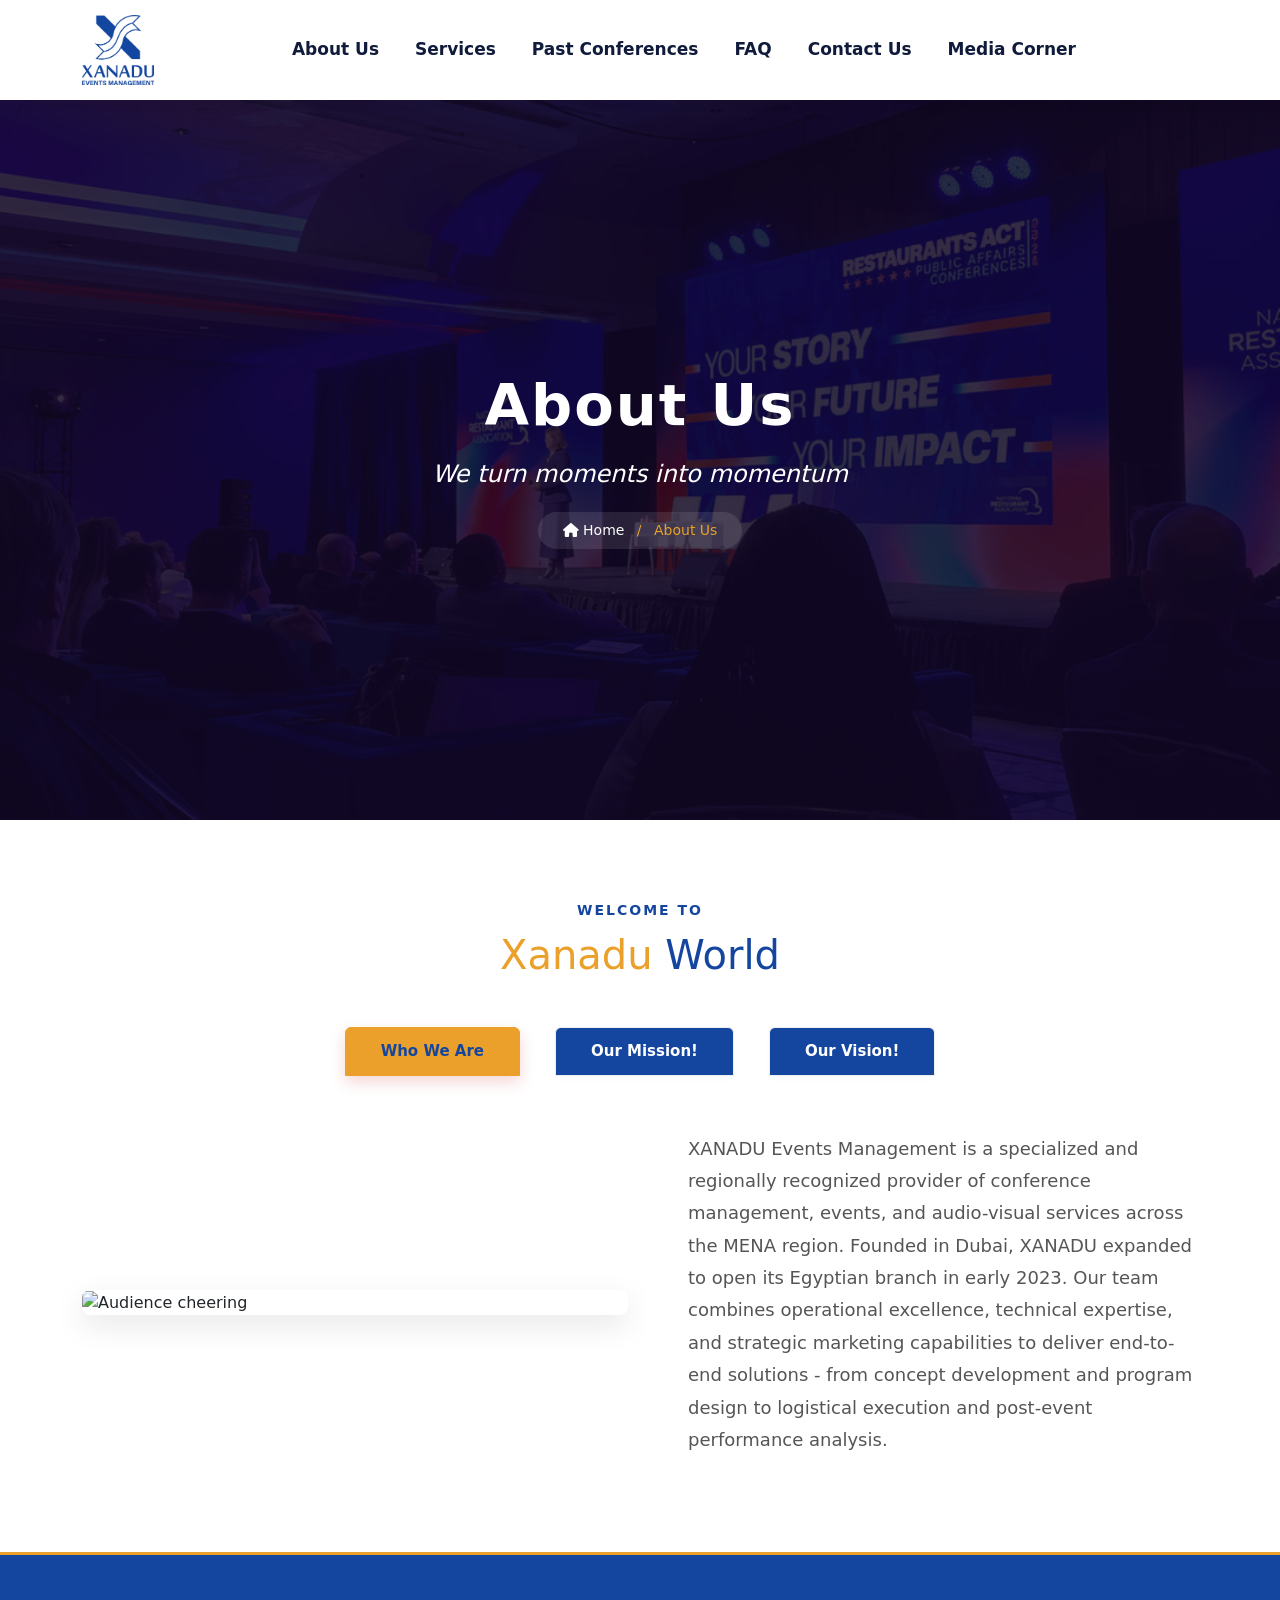
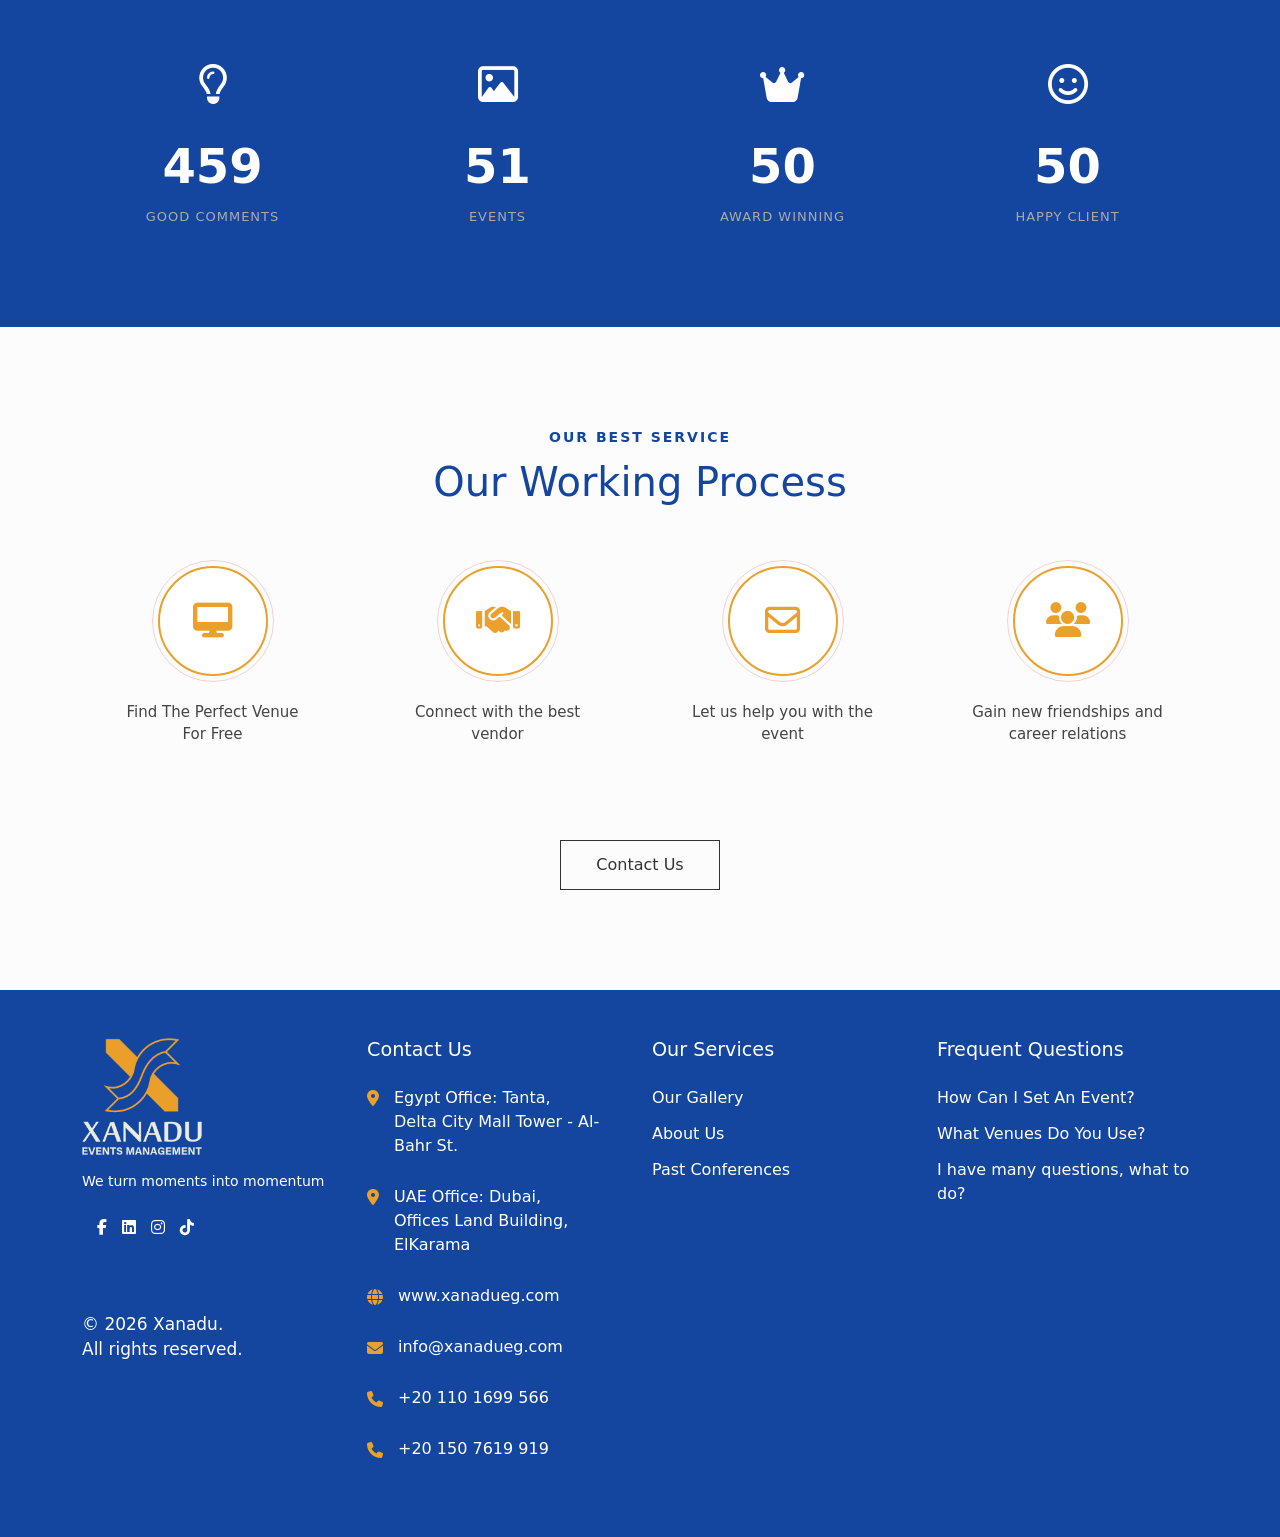
==== commit 9811bbe0: "Add files via upload" ====
--- a/about.html
+++ b/about.html
@@ -103,7 +103,12 @@
           We turn moments into momentum
         </p>
         <div class="breadcrumbs" data-aos="fade-up" data-aos-delay="400">
-          <i class="fas fa-home"></i> Home <span class="mx-2">/</span>
+          <a
+            href="index.html"
+            style="text-decoration: none; color: white"
+            ><i class="fas fa-home"></i> Home</a
+          >
+          <span class="mx-2">/</span>
           <span>About Us</span>
         </div>
       </div>
--- a/style.css
+++ b/style.css
@@ -307,6 +307,58 @@
   font-size: clamp(0.85rem, 1vw + 0.5rem, 1rem);
   padding: clamp(10px, 1.5vw, 15px) clamp(20px, 3vw, 35px);
 }
+
+/* Tablet & Mobile specific adjustments for text and buttons */
+@media (max-width: 991px) {
+  .hero-content h1 {
+    font-size: 2.2rem;
+  }
+  .hero-content .subtitle-list {
+    font-size: 1rem !important;
+  }
+  .hero-content p.lead {
+    font-size: 1.1rem;
+  }
+  .hero-content .btn-custom,
+  .hero-content .btn-outline-custom {
+    font-size: 0.95rem;
+    padding: 10px 25px;
+  }
+}
+
+@media (max-width: 767px) {
+  .hero-content h1 {
+    font-size: 1.8rem;
+  }
+  .hero-content .subtitle-list {
+    font-size: 0.9rem !important;
+  }
+  .hero-content p.lead {
+    font-size: 1rem;
+  }
+  .hero-content .btn-custom,
+  .hero-content .btn-outline-custom {
+    font-size: 0.9rem;
+    padding: 8px 20px;
+  }
+}
+
+@media (max-width: 576px) {
+  .hero-content h1 {
+    font-size: 1.5rem;
+  }
+  .hero-content .subtitle-list {
+    font-size: 0.85rem !important;
+  }
+  .hero-content p.lead {
+    font-size: 0.9rem;
+  }
+  .hero-content .btn-custom,
+  .hero-content .btn-outline-custom {
+    font-size: 0.85rem;
+    padding: 8px 15px;
+  }
+}
 .btn-custom {
   background-color: var(--primary-navy);
   color: var(--primary-white);
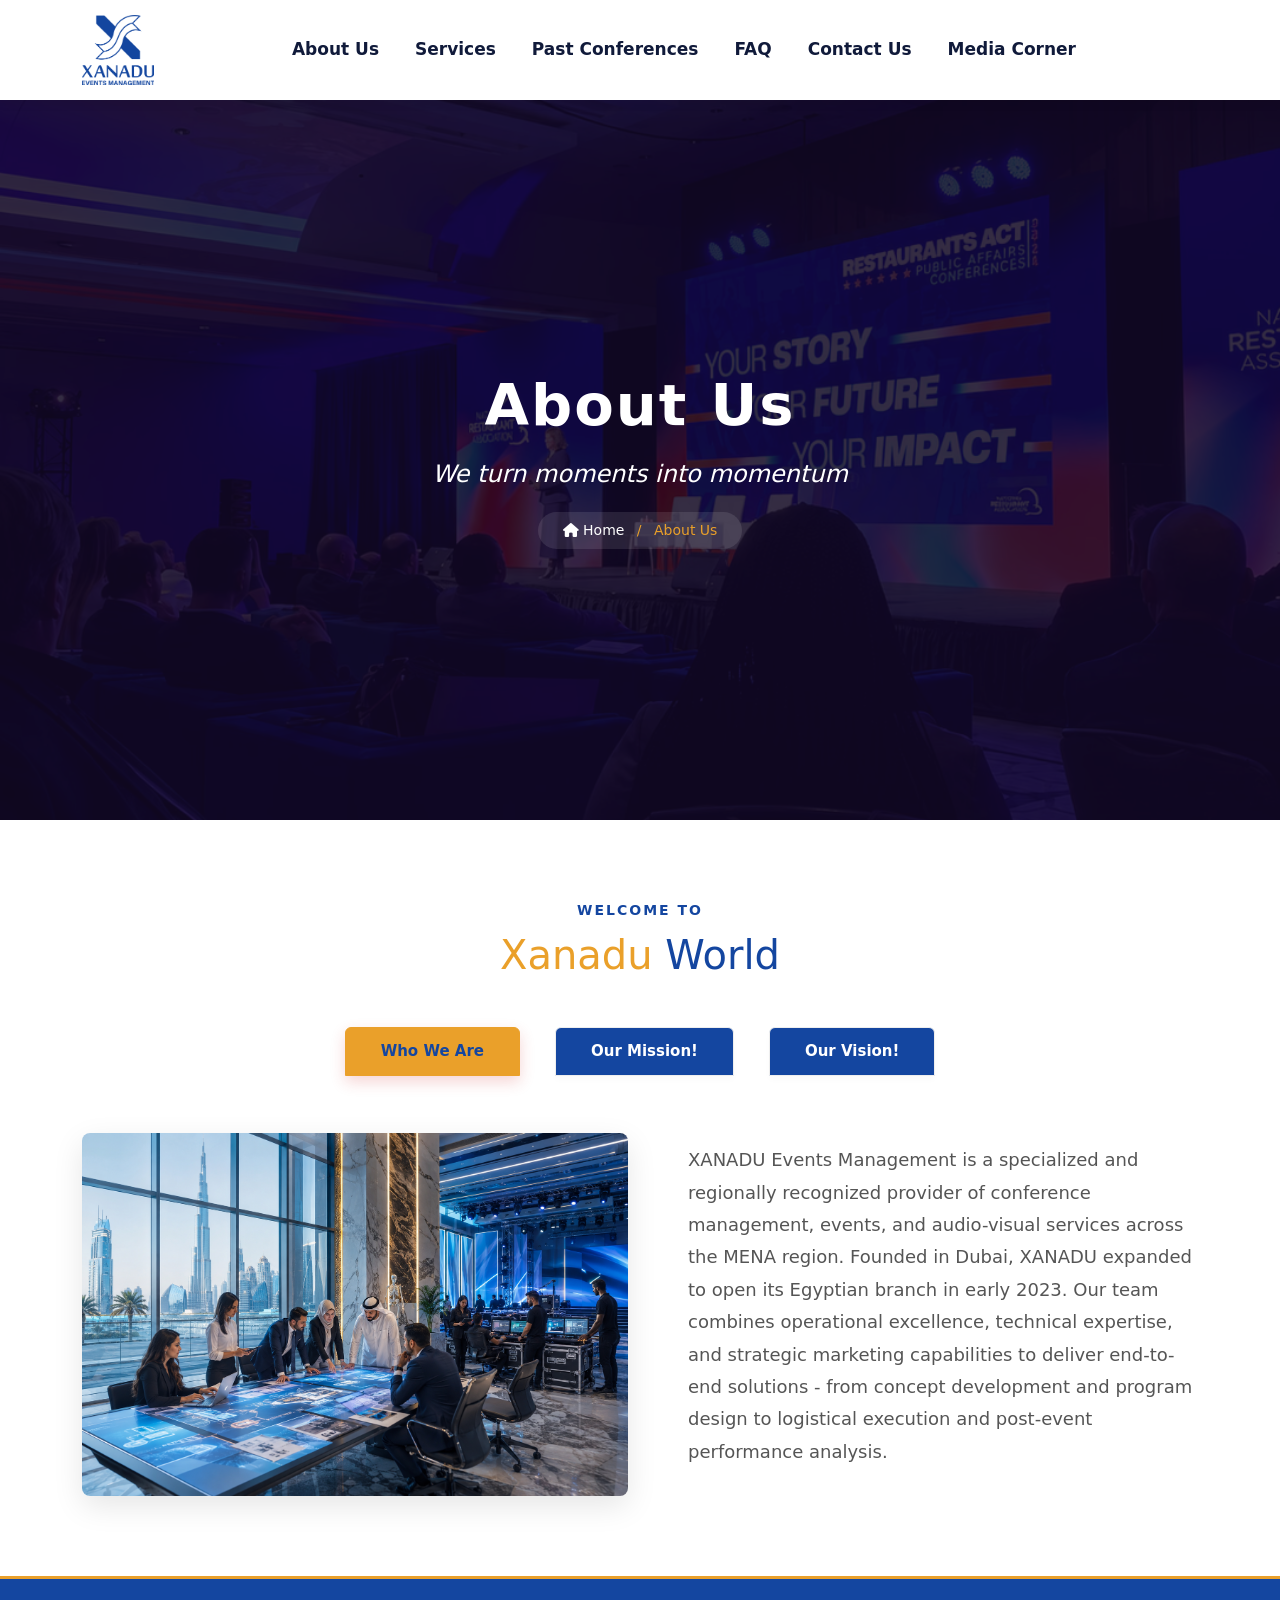
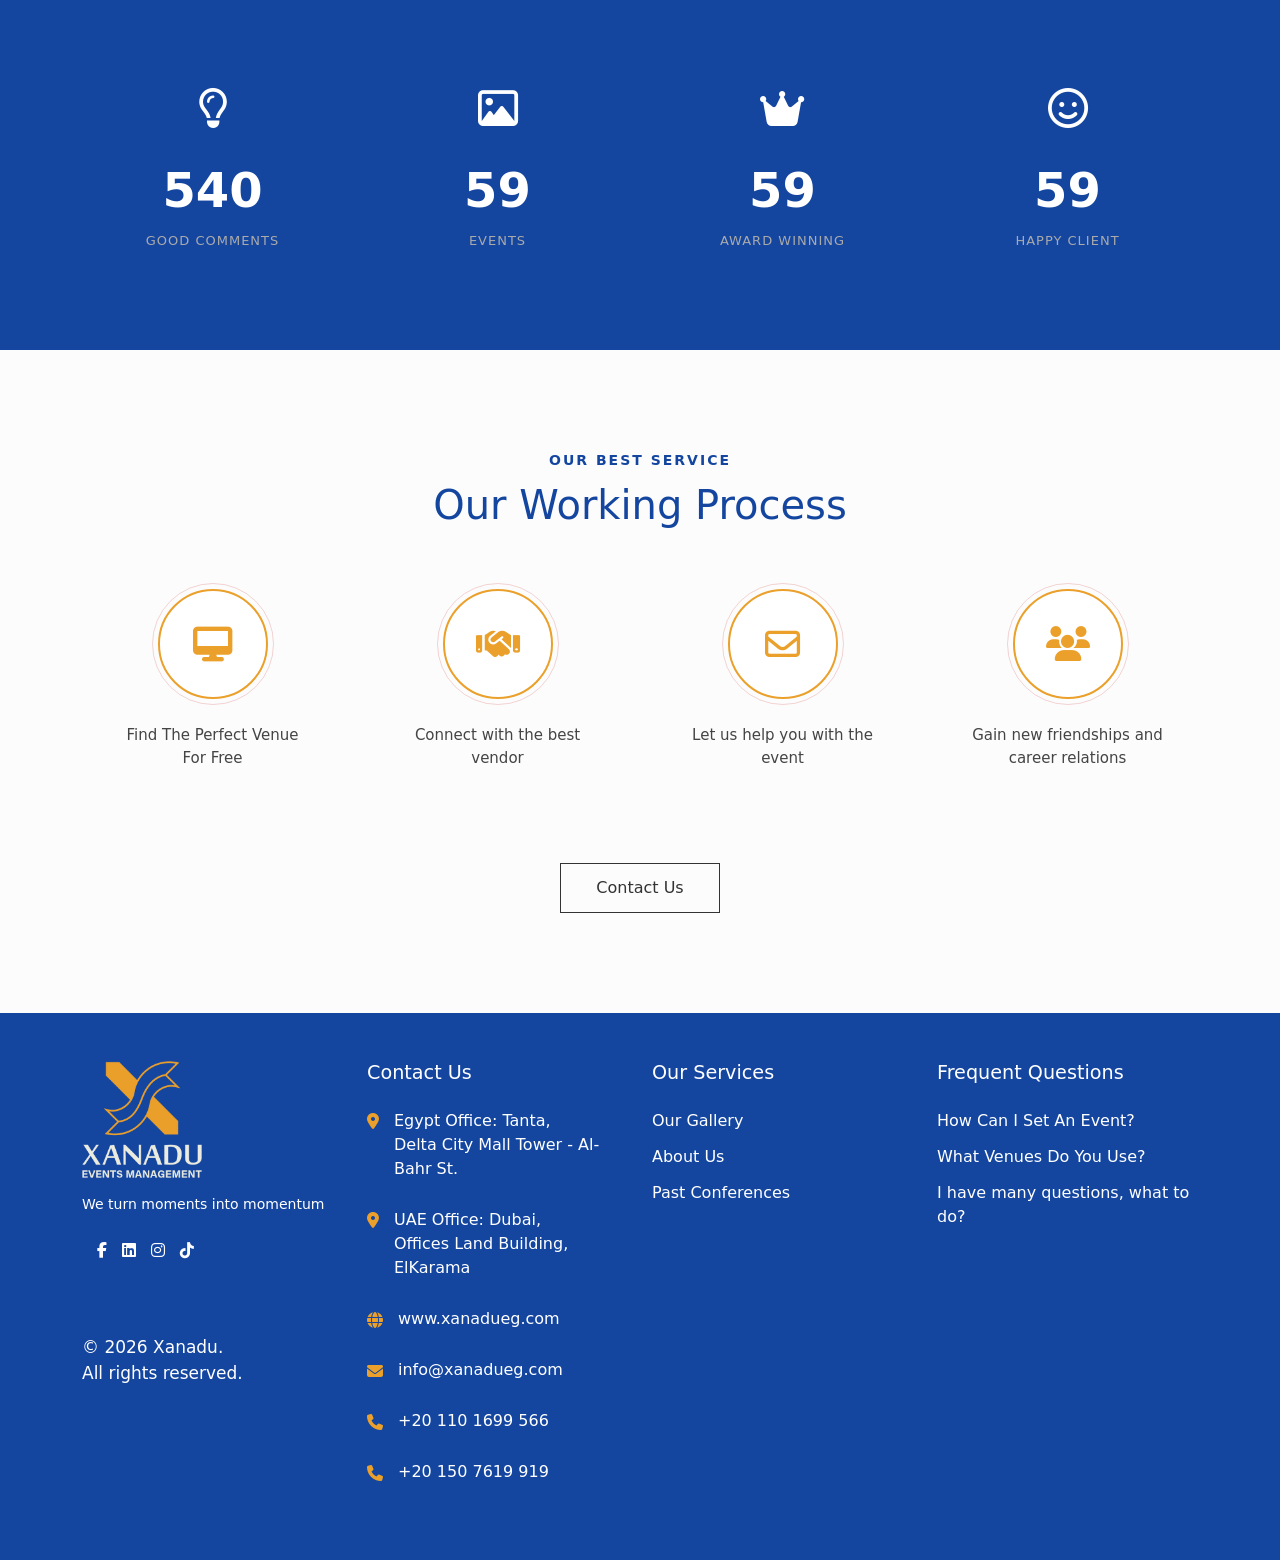
==== commit 11538956: "Add files via upload" ====
--- a/about.html
+++ b/about.html
@@ -189,7 +189,7 @@
               <div class="col-lg-6 mb-4 mb-lg-0">
                 <div class="about-image-wrapper">
                   <img
-                    src="assets/who we are.avai"
+                    src="assets/who we are.png"
                     alt="Audience cheering"
                   />
                 </div>
@@ -254,7 +254,7 @@
               <div class="col-lg-6 order-1 order-lg-2 mb-4 mb-lg-0">
                 <div class="about-image-wrapper">
                   <img
-                    src="assets/our mission.avai"
+                    src="assets/our mission.png"
                     alt="People celebrating"
                   />
                 </div>
@@ -273,7 +273,7 @@
               <div class="col-lg-6 mb-4 mb-lg-0">
                 <div class="about-image-wrapper">
                   <img
-                    src="assets/our vision.avai"
+                    src="assets/our vision.png"
                     alt="Conference stage"
                   />
                 </div>
